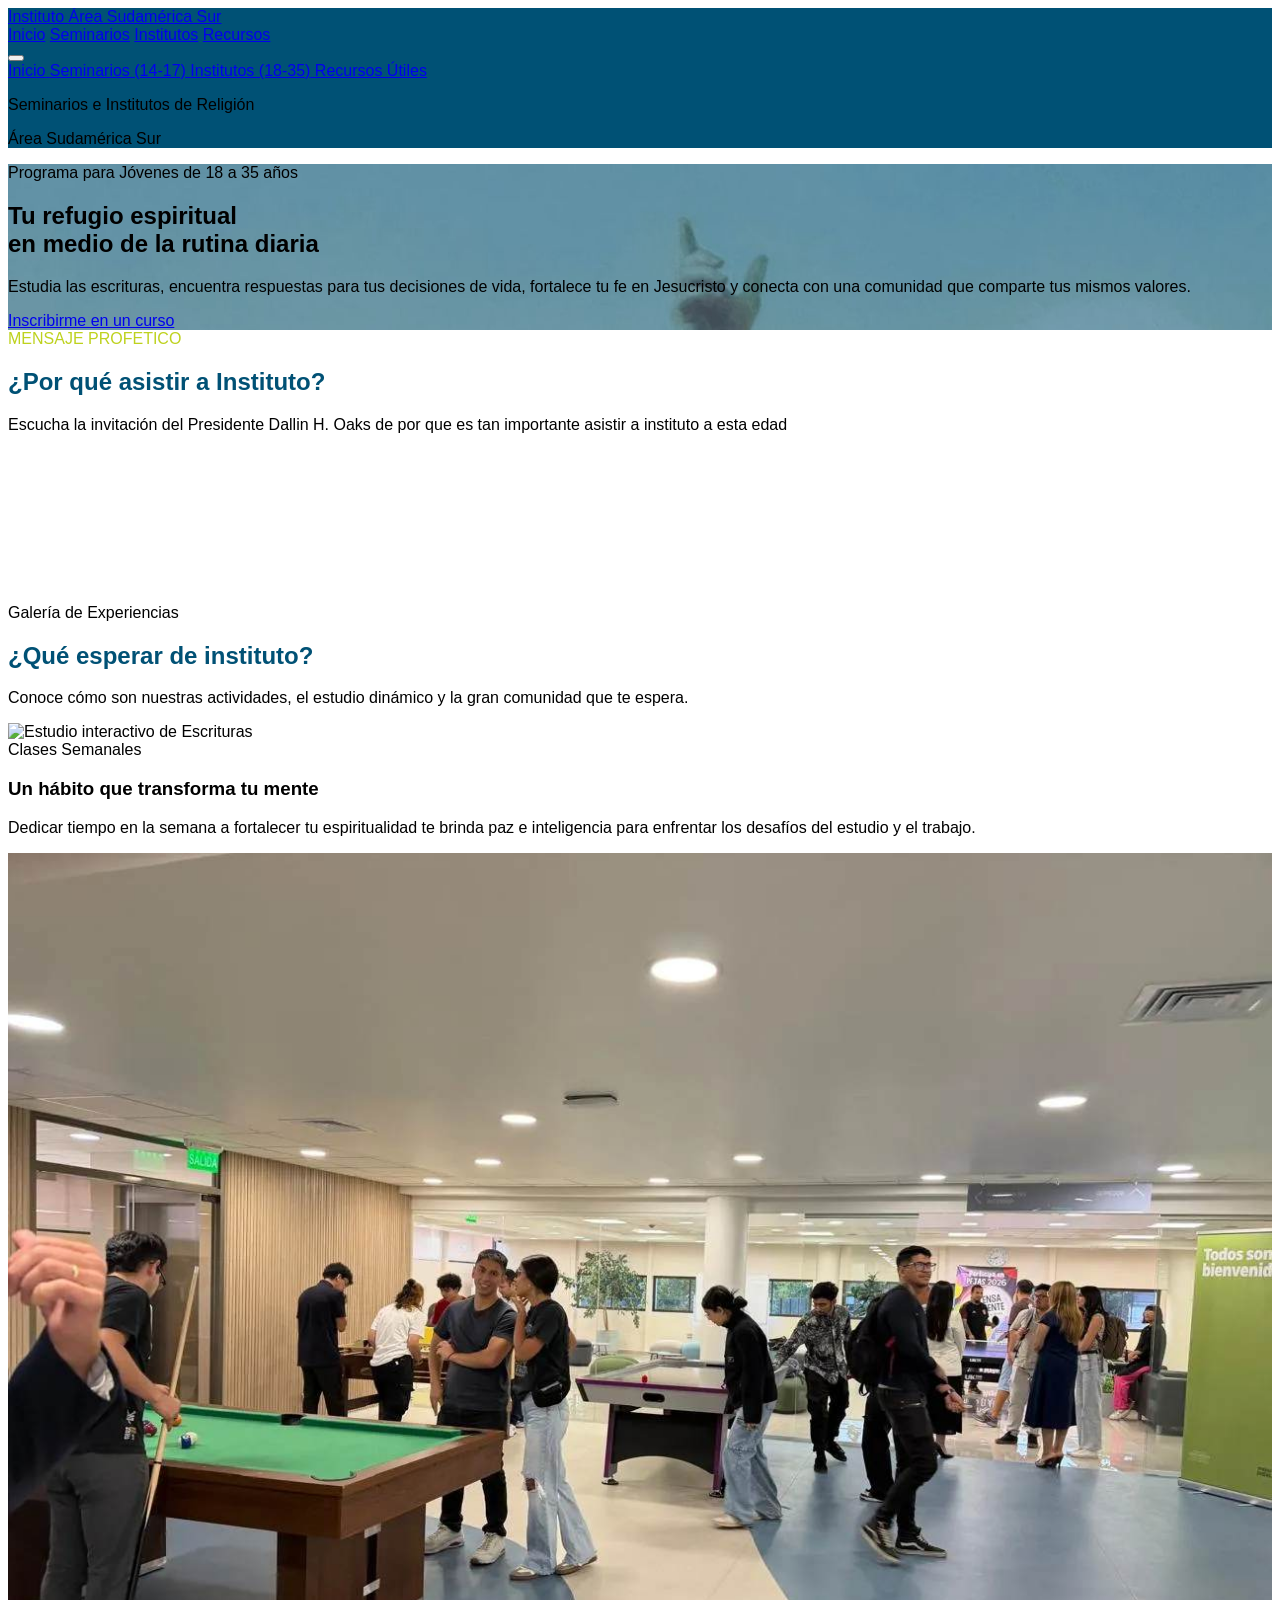
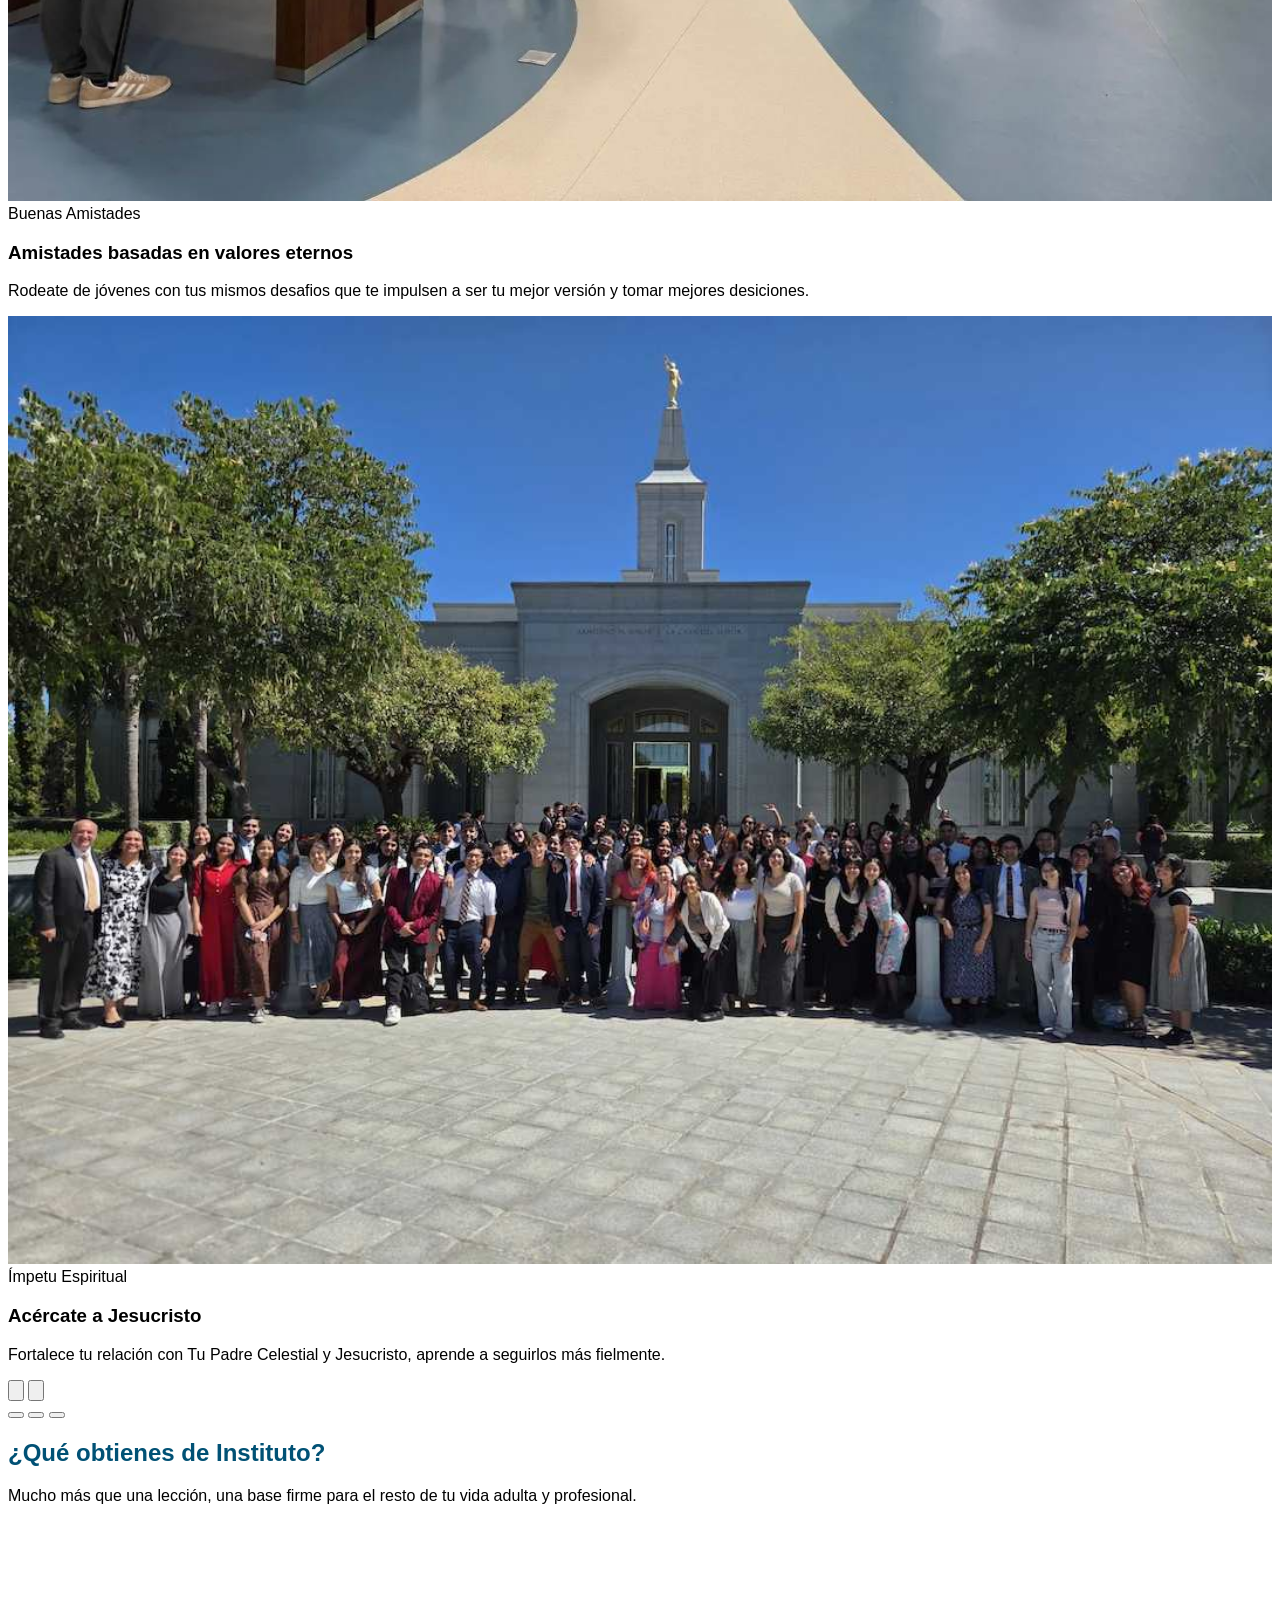
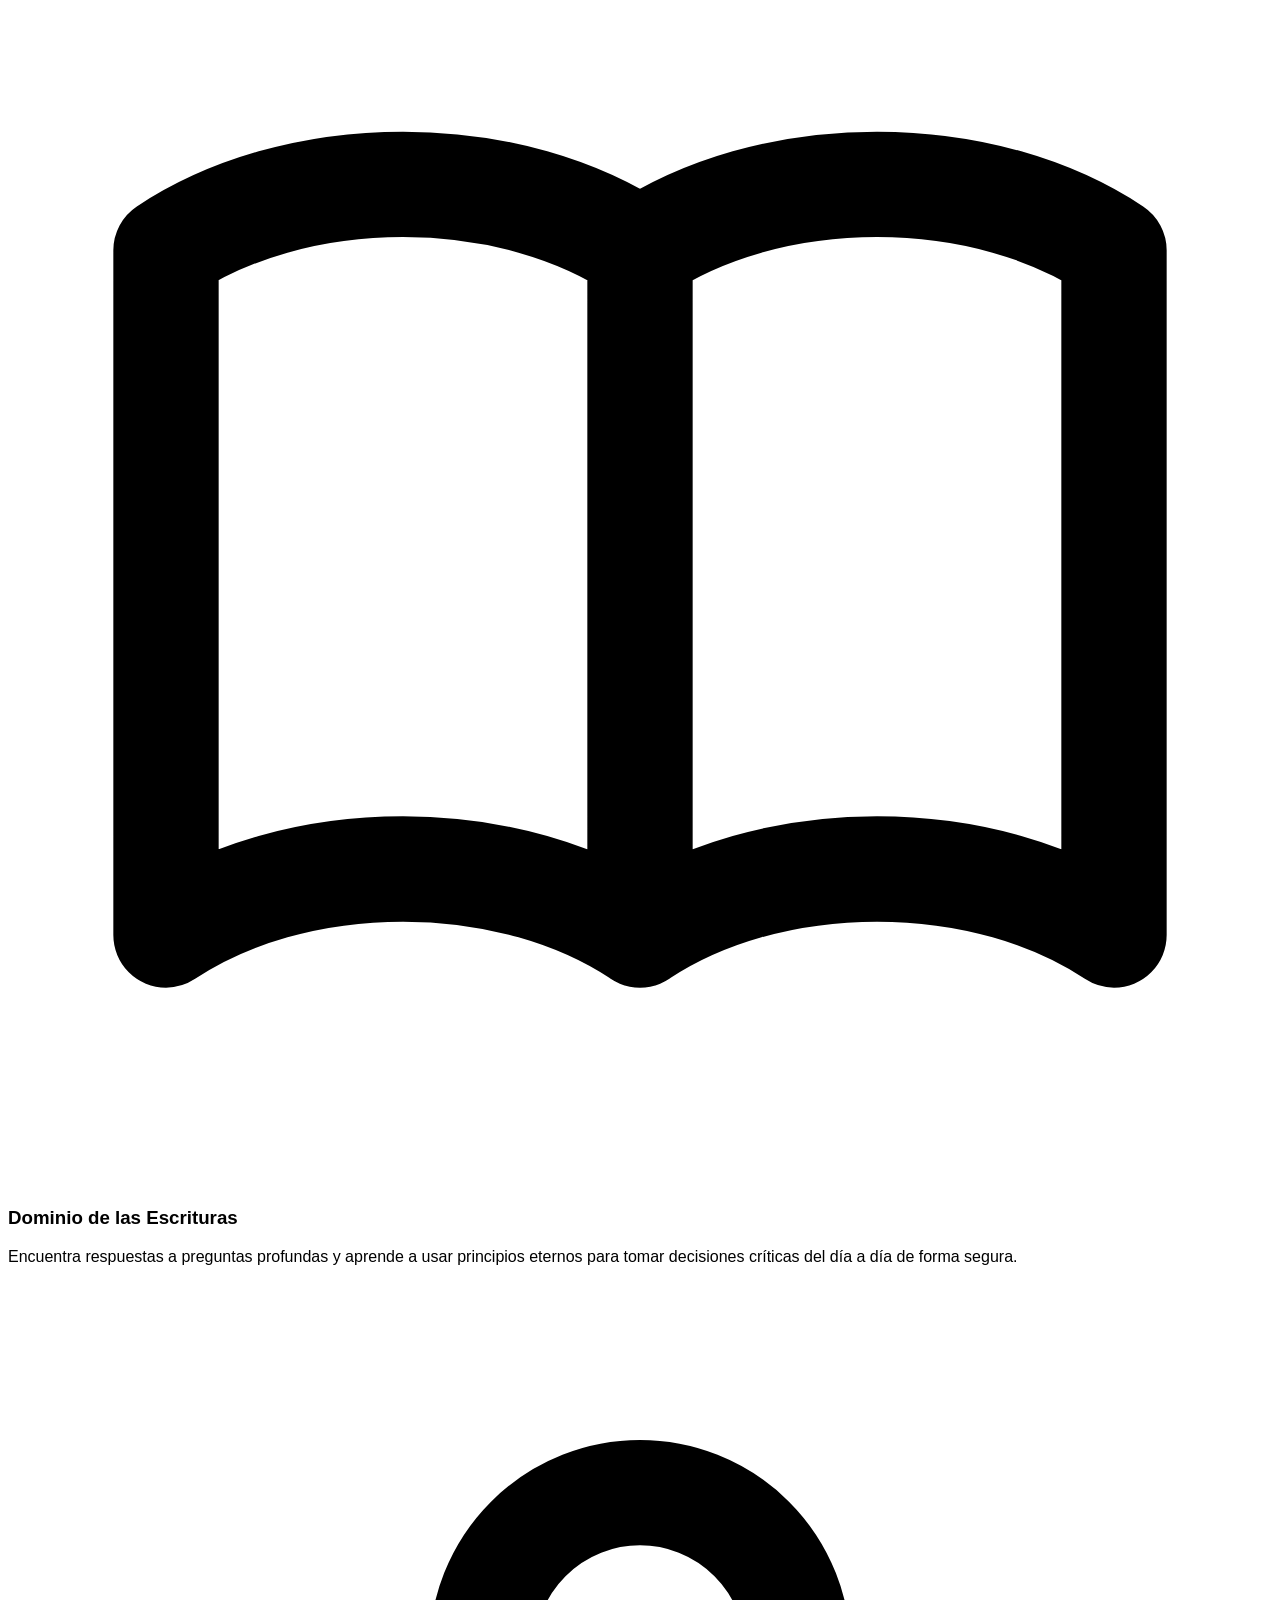
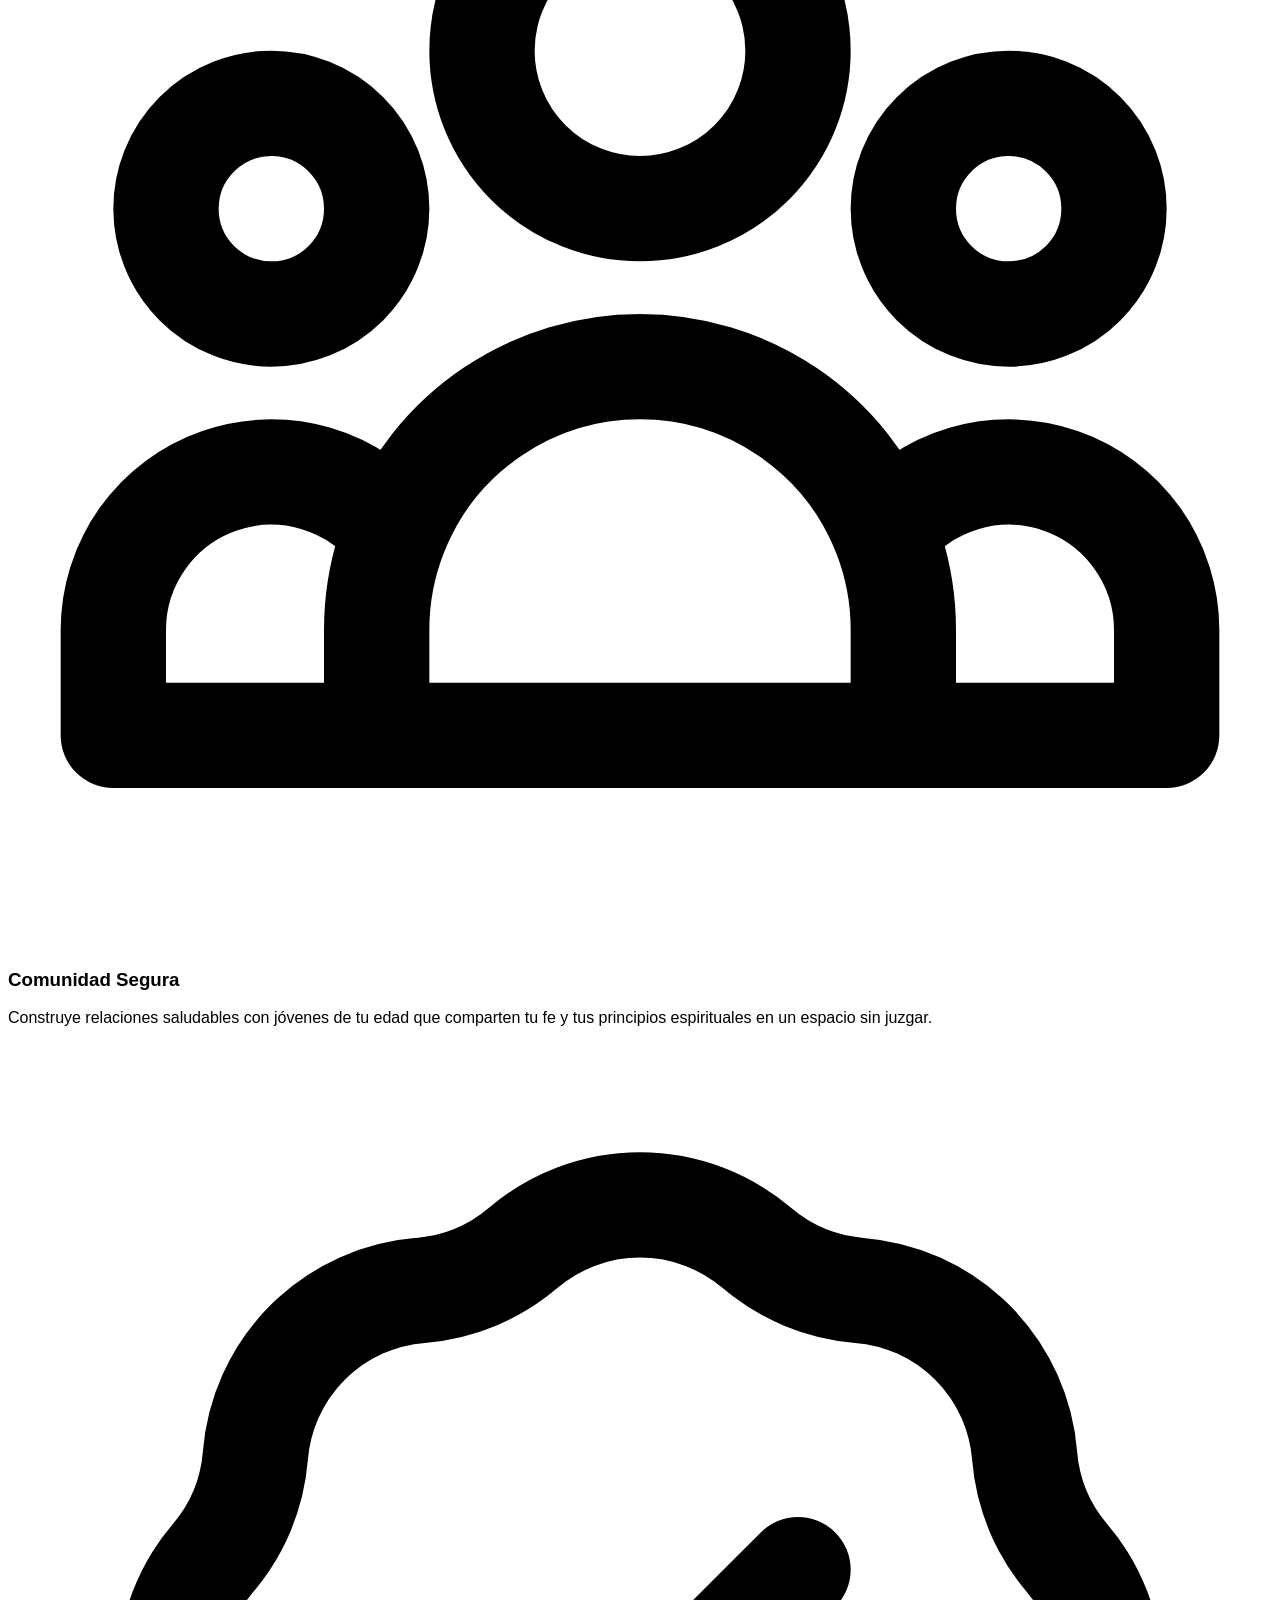
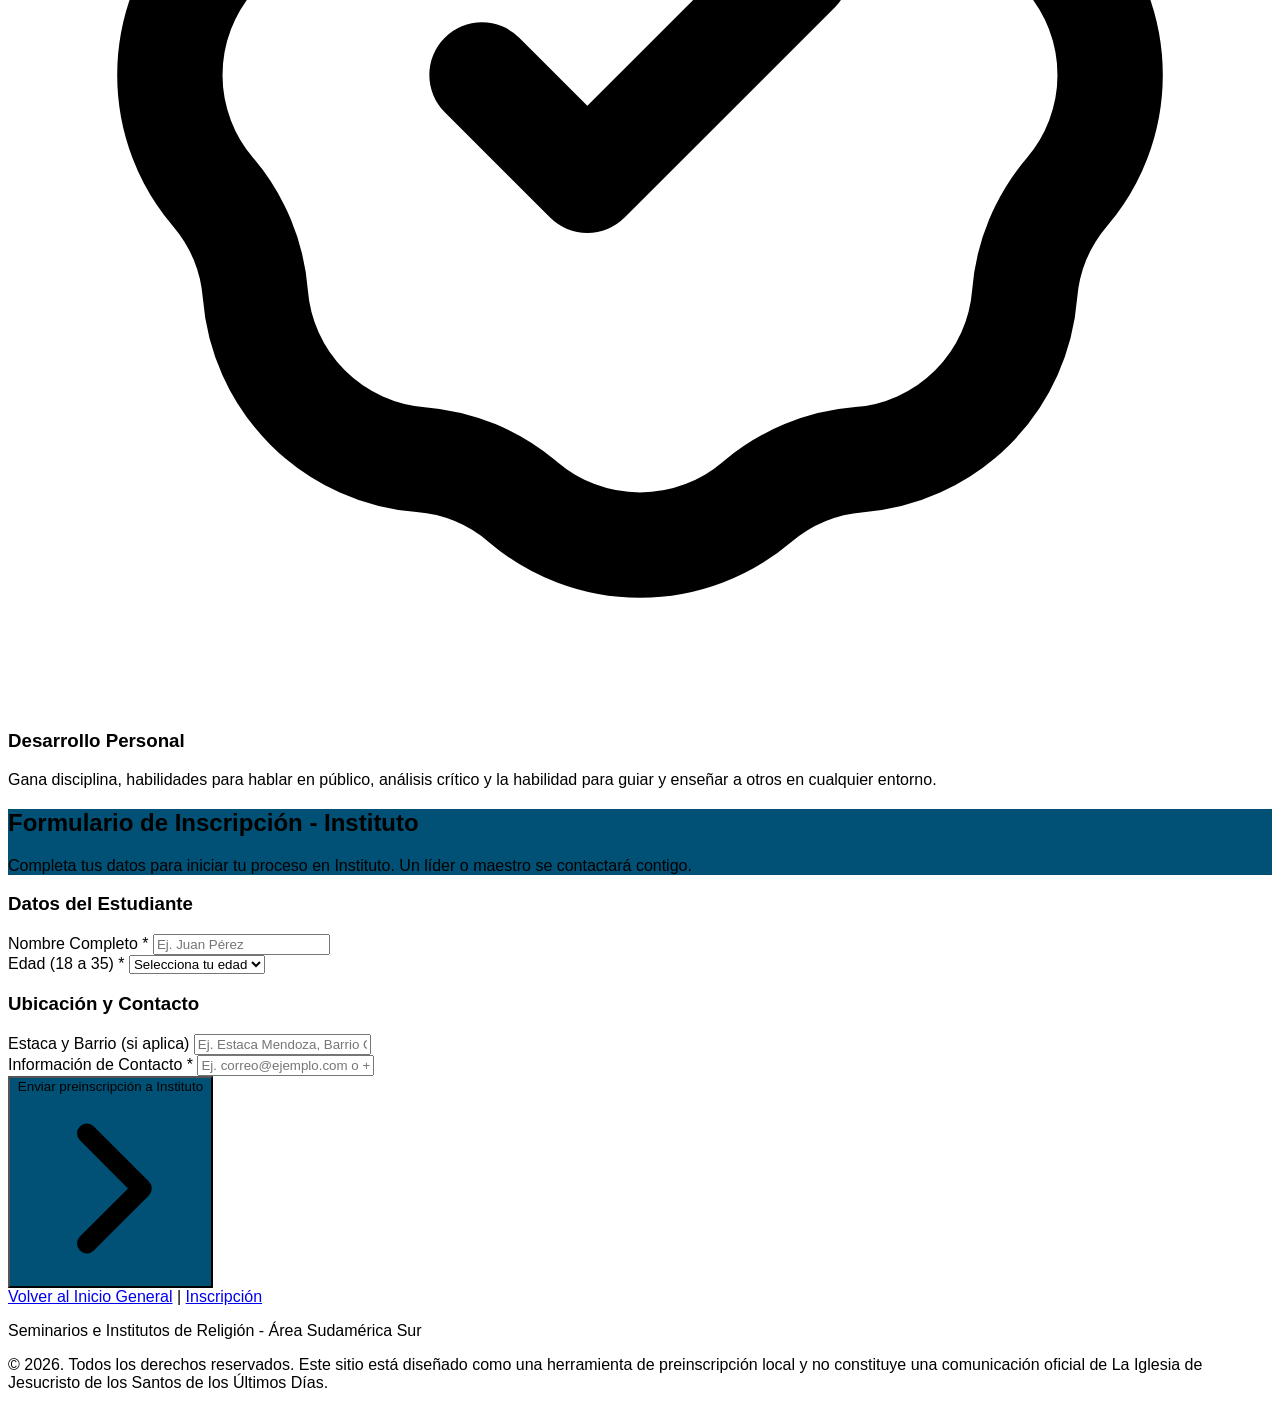
==== instituto.html @ 66582aa2 "contacto eliminado" ====
<!DOCTYPE html>
<html lang="es" class="scroll-smooth">
<head>
  <meta charset="UTF-8">
  <meta name="viewport" content="width=device-width, initial-scale=1.0">
  <title>Instituto - Área Sudamérica Sur</title>
  
  <!-- CDN de Tailwind CSS para el diseño responsive y moderno -->
  <script src="https://cdn.tailwindcss.com"></script>
  <link rel="stylesheet" href="styles/main.css">
  <link rel="stylesheet" href="styles/seminario.css">
  
  <!-- Configuración de colores institucionales en Tailwind -->
  <script>
    tailwind.config = {
      theme: {
        extend: {
          colors: {
            brandBlue: {
              light: '#1e40af',
              DEFAULT: '#0b2f64', // Azul institucional clásico
              dark: '#031b3d',
            },
            brandGold: {
              light: '#80FF51',
              DEFAULT: '#5FAE1A', // Oro/Ámbar
              dark: '3D8400',
            }
          }
        }
      }
    }
  </script>

  <!-- 
    ========================================================================
    COMPONENTE: ESTILOS PERSONALIZADOS (CSS) - 'seminario.css'
    Si deseas separar este archivo en seminario.css, copia desde aquí
    hasta el final de la etiqueta </style> y enlázalo en tu HTML con:
    <link rel="stylesheet" href="seminario.css">
    ========================================================================
  -->
  <style>
    /* Estilos de transición para el botón Hamburguesa */
    .burger-line {
      transition: transform 0.3s ease-in-out, opacity 0.2s ease-in-out;
    }
    
    /* Animación del menú Hamburguesa a X */
    .active .line-1 {
      transform: translateY(6px) rotate(45deg);
    }
    .active .line-2 {
      opacity: 0;
    }
    .active .line-3 {
      transform: translateY(-6px) rotate(-45deg);
    }

    /* Animación de entrada de elementos */
    @keyframes fadeInUp {
      from {
        opacity: 0;
        transform: translateY(20px);
      }
      to {
        opacity: 1;
        transform: translateY(0);
      }
    }

    .animate-fade-in-up {
      animation: fadeInUp 0.6s ease-out forwards;
    }

    /* Efectos de transición suaves globales */
    .transition-all-300 {
      transition: all 0.3s ease-in-out;
    }

    /* Asegurar que las imágenes del carrusel mantengan proporción */
    .carousel-image {
      object-fit: cover;
      width: 100%;
      height: 100%;
    }
  </style>
</head>
<body class="bg-slate-50 text-slate-800 font-sans min-h-screen flex flex-col justify-between">

  <!-- 
    ========================================================================
    COMPONENTE: NAVBAR (BARRA DE NAVEGACIÓN RESPONSIVA)
    ========================================================================
  -->
  <header class="bg-brandBlue text-white sticky top-0 z-50 shadow-md official-background-1">
    <div class="max-w-7xl mx-auto px-4 sm:px-6 lg:px-8 h-16 flex items-center justify-between">
      
      <!-- Identidad / Logo -->
      <a href="/" class="flex flex-col justify-center select-none group">
        <span class="font-bold text-sm sm:text-base md:text-lg tracking-wide group-hover:text-amber-300 transition-colors">
          Instituto
        </span>
        <span class="text-[10px] sm:text-[11px] text-slate-300 tracking-wider">
          Área Sudamérica Sur
        </span>
      </a>

      <!-- Navegación de Escritorio -->
      <nav class="hidden md:flex space-x-8 text-sm font-medium">
        <a href="/" class="hover:text-amber-300 transition-colors border-b-2 border-transparent hover:border-amber-400 pb-1">Inicio</a>
        <a href="seminario.html" class="hover:text-amber-300 transition-colors border-b-2 border-transparent hover:border-amber-400 pb-1">Seminarios</a>
        <a href="instituto.html" class="hover:text-amber-300 transition-colors border-b-2 border-amber-400 pb-1">Institutos</a>
        <a href="recursos.html" class="hover:text-amber-300 transition-colors border-b-2 border-transparent hover:border-amber-400 pb-1">Recursos</a>
        
      </nav>

      <!-- Menú Hamburguesa para Móviles -->
      <button 
        id="menu-btn" 
        class="md:hidden flex flex-col justify-between w-6 h-4 focus:outline-none z-50"
        aria-label="Abrir menú móvil"
      >
        <span class="burger-line line-1 w-full h-0.5 bg-white rounded"></span>
        <span class="burger-line line-2 w-full h-0.5 bg-white rounded"></span>
        <span class="burger-line line-3 w-full h-0.5 bg-white rounded"></span>
      </button>

    </div>
  </header>

  <!-- 
    ========================================================================
    COMPONENTE: MENÚ LATERAL OFF-CANVAS (MOBILE)
    ========================================================================
  -->
  <div 
    id="menu-overlay" 
    class="fixed inset-0 bg-slate-900/60 z-40 hidden backdrop-blur-sm transition-opacity duration-300 opacity-0 "
  ></div>

  <aside 
    id="mobile-menu" 
    class="fixed top-0 right-0 h-full w-72 bg-brandBlue text-white shadow-2xl z-40 transform translate-x-full transition-transform duration-300 ease-in-out flex flex-col justify-between p-6 pt-24 official-background-1"
  >
    <nav class="flex flex-col space-y-6 text-lg font-semibold">
      <a href="/" class="mobile-link hover:text-amber-300 transition-colors flex items-center gap-3">
        <span>Inicio</span>
      </a>
      <a href="seminario.html" class="mobile-link hover:text-amber-300 transition-colors flex items-center gap-3">
        <span>Seminarios (14-17)</span>
      </a>
      <a href="#" class="mobile-link text-amber-300 flex items-center gap-3">
        <span>Institutos (18-35)</span>
      </a>
      <a href="recursos.html" class="mobile-link hover:text-amber-300 transition-colors flex items-center gap-3">
        <span>Recursos Útiles</span>
      </a>
     
    </nav>
    <div class="border-t border-slate-700 pt-6 text-xs text-slate-400">
      <p class="font-semibold text-white">Seminarios e Institutos de Religión</p>
      <p class="mt-1">Área Sudamérica Sur</p>
    </div>
  </aside>

  <!-- 
    ========================================================================
    COMPONENTE: HERO SECTION (BIENVENIDA E IMPACTO)
    ========================================================================
  -->
  <section class="relative bg-brandBlue text-white py-16 sm:py-24 px-4 overflow-hidden bg-cover bg-center" style="background-image: url('/images/institute_header.jpg');">
    <!-- Capa de superposición para oscurecer el fondo y mejorar la lectura -->
    

    <div class="relative max-w-5xl mx-auto text-center z-10 animate-fade-in-up">
        <span class="bg-brandGold/20 text-amber-300 px-4 py-1.5 rounded-full text-xs sm:text-sm font-bold tracking-wider uppercase border border-brandGold/30">
        Programa para Jóvenes de 18 a 35 años
        </span>
        <h1 class="text-4xl sm:text-5xl md:text-6xl font-extrabold tracking-tight mt-6 mb-6 leading-tight">
        Tu refugio espiritual <br class="hidden sm:inline">
        <span class="text-amber-400">en medio de la rutina diaria</span>
        </h1>
        <p class="text-lg sm:text-xl text-slate-200 max-w-2xl mx-auto mb-8 leading-relaxed">
        Estudia las escrituras, encuentra respuestas para tus decisiones de vida, fortalece tu fe en Jesucristo y conecta con una comunidad que comparte tus mismos valores.
        </p>
        <div class="flex flex-col sm:flex-row gap-4 justify-center">
            <a href="#inscripcion" class="bg-brandGold hover:bg-brandGold-dark text-white font-extrabold text-base px-8 py-4 rounded-xl shadow-lg transition-all transform hover:-translate-y-0.5 text-center hero-button-instituto">
            Inscribirme en un curso
            </a>
        </div>
    </div>
  </section>

  <!-- 
    ========================================================================
    COMPONENTE: SECCIÓN DE VIDEO (PRIMERO EN LA LISTA)
    ========================================================================
  -->
  <section id="video-seccion" class="py-16 px-4 bg-white border-b border-slate-100">
    <div class="max-w-4xl mx-auto text-center">
      <div class="mb-8">
        <span class="text-amber-500 text-sm font-bold uppercase tracking-wider primary-font">MENSAJE PROFETICO </span>
        <h2 class="text-3xl font-extrabold text-brandBlue tracking-tight mt-1 secondary-font">¿Por qué asistir a Instituto?</h2>
        <p class="text-slate-600 mt-2 max-w-xl mx-auto">
          Escucha la invitación del Presidente Dallin H. Oaks de por que es tan importante asistir a instituto a esta edad
        </p>
      </div>

      <!-- Contenedor del video responsivo con relación de aspecto 16:9 -->
      <div class="relative w-full aspect-video rounded-2xl overflow-hidden shadow-2xl border-4 border-slate-100 bg-slate-900 transition-all duration-300 hover:shadow-brandBlue/10">
        <!-- Iframe optimizado de YouTube con controles e inicio limpio -->
        <iframe 
          id="promo-video"
          class="absolute top-0 left-0 w-full h-full"
          src="https://www.youtube.com/embed/3BBtY6ajThc" 
          title="Invitación personal a asistir a Instituto" 
          frameborder="0" 
          allow="accelerometer; autoplay; clipboard-write; encrypted-media; gyroscope; picture-in-picture; web-share" 
          allowfullscreen>
        </iframe>
      </div>
      
    </div>
  </section>

  <!-- 
    ========================================================================
    COMPONENTE: CARRUSEL DE IMÁGENES (SEGUNDO EN LA LISTA)
    ========================================================================
  -->
  <section id="carrusel-seccion" class="py-16 px-4 bg-slate-100 border-b border-slate-200">
    <div class="max-w-5xl mx-auto">
      <div class="text-center mb-10">
        <span class="text-blue-600 text-sm font-bold uppercase tracking-wider font-semibold">Galería de Experiencias</span>
        <h2 class="text-3xl font-extrabold text-brandBlue tracking-tight mt-1 secondary-font">¿Qué esperar de instituto?</h2>
        <p class="text-slate-600 mt-2 max-w-xl mx-auto">Conoce cómo son nuestras actividades, el estudio dinámico y la gran comunidad que te espera.</p>
      </div>

      <!-- Contenedor Principal del Carrusel -->
      <div class="relative h-[300px] sm:h-[450px] rounded-3xl overflow-hidden shadow-xl group">
        
        <!-- Diapositivas (Slides) -->
        <div id="carousel-slides" class="relative w-full h-full">
          
          <!-- Slide 1: Estudio de escrituras -->
          <div class="carousel-slide absolute inset-0 transition-opacity duration-700 ease-in-out opacity-100">
            <img 
              src="images/instituto_Rivera.jpg" 
              alt="Estudio interactivo de Escrituras" 
              class="carousel-image"
              
            >
            <!-- Overlay gradiente para el texto -->
            <div class="absolute inset-0 bg-gradient-to-t from-slate-950/80 via-transparent to-transparent flex flex-col justify-end p-6 sm:p-12 text-white">
              <span class="text-amber-400 text-xs sm:text-sm font-bold uppercase tracking-widest mb-1">Clases Semanales</span>
              <h3 class="text-xl sm:text-3xl font-bold mb-2">Un hábito que transforma tu mente</h3>
              <p class="text-slate-200 text-xs sm:text-sm max-w-lg hidden sm:block">Dedicar tiempo en la semana a fortalecer tu espiritualidad te brinda paz e inteligencia para enfrentar los desafíos del estudio y el trabajo.</p>
            </div>
          </div>

          <!-- Slide 2: Amigos y comunidad -->
          <div class="carousel-slide absolute inset-0 transition-opacity duration-700 ease-in-out opacity-0 pointer-events-none">
            <img 
              src="images/Centro_JAS_Chile.jpg" 
              alt="Actividad de instituto frente al templo" 
              class="carousel-image"
              onerror="this.src='https://placehold.co/1200x600/0b2f64/ffffff?text=Amistades+Verdaderas'"
            >
            <div class="absolute inset-0 bg-gradient-to-t from-slate-950/80 via-transparent to-transparent flex flex-col justify-end p-6 sm:p-12 text-white">
              <span class="text-amber-400 text-xs sm:text-sm font-bold uppercase tracking-widest mb-1">Buenas Amistades</span>
              <h3 class="text-xl sm:text-3xl font-bold mb-2">Amistades basadas en valores eternos</h3>
              <p class="text-slate-200 text-xs sm:text-sm max-w-lg hidden sm:block">Rodeate de jóvenes con tus mismos desafios que te impulsen a ser tu mejor versión y tomar mejores desiciones.</p>
            </div>
          </div>

          <!-- Slide 3: Logro académico y espiritual -->
          <div class="carousel-slide absolute inset-0 transition-opacity duration-700 ease-in-out opacity-0 pointer-events-none">
            <img 
              src="images/instituto_frente_al_templo.jpg" 
              alt="Graduación y metas logradas" 
              class="carousel-image"
              onerror="this.src='https://placehold.co/1200x600/0b2f64/ffffff?text=Logros+y+Graduacion'"
            >
            <div class="absolute inset-0 bg-gradient-to-t from-slate-950/80 via-transparent to-transparent flex flex-col justify-end p-6 sm:p-12 text-white">
              <span class="text-amber-400 text-xs sm:text-sm font-bold uppercase tracking-widest mb-1">Ímpetu Espiritual</span>
              <h3 class="text-xl sm:text-3xl font-bold mb-2">Acércate a Jesucristo</h3>
              <p class="text-slate-200 text-xs sm:text-sm max-w-lg hidden sm:block">Fortalece tu relación con Tu Padre Celestial y Jesucristo, aprende a seguirlos más fielmente.</p>
            </div>
          </div>

        </div>

        <!-- Botones de navegación (Izquierda y Derecha) -->
        <button 
          id="prev-btn" 
          class="absolute left-4 top-1/2 -translate-y-1/2 bg-slate-900/40 hover:bg-slate-900/80 text-white w-10 h-10 sm:w-12 sm:h-12 rounded-full flex items-center justify-center transition-all opacity-0 group-hover:opacity-100 focus:opacity-100 outline-none backdrop-blur-sm"
          aria-label="Imagen Anterior"
        >
          <svg class="w-6 h-6" fill="none" stroke="currentColor" stroke-width="2.5" viewBox="0 0 24 24">
            <path stroke-linecap="round" stroke-linejoin="round" d="M15 19l-7-7 7-7"/>
          </svg>
        </button>

        <button 
          id="next-btn" 
          class="absolute right-4 top-1/2 -translate-y-1/2 bg-slate-900/40 hover:bg-slate-900/80 text-white w-10 h-10 sm:w-12 sm:h-12 rounded-full flex items-center justify-center transition-all opacity-0 group-hover:opacity-100 focus:opacity-100 outline-none backdrop-blur-sm"
          aria-label="Siguiente Imagen"
        >
          <svg class="w-6 h-6" fill="none" stroke="currentColor" stroke-width="2.5" viewBox="0 0 24 24">
            <path stroke-linecap="round" stroke-linejoin="round" d="M9 5l7 7-7 7"/>
          </svg>
        </button>

        <!-- Indicadores (Puntos en el inferior) -->
        <div class="absolute bottom-4 left-1/2 -translate-x-1/2 flex space-x-2.5 z-20 bg-slate-950/20 px-3 py-1.5 rounded-full backdrop-blur-sm">
          <button class="carousel-dot w-2.5 h-2.5 rounded-full bg-white transition-all duration-300" onclick="irASlide(0)" aria-label="Slide 1"></button>
          <button class="carousel-dot w-2.5 h-2.5 rounded-full bg-white/40 hover:bg-white/80 transition-all duration-300" onclick="irASlide(1)" aria-label="Slide 2"></button>
          <button class="carousel-dot w-2.5 h-2.5 rounded-full bg-white/40 hover:bg-white/80 transition-all duration-300" onclick="irASlide(2)" aria-label="Slide 3"></button>
        </div>

      </div>
    </div>
  </section>

  <!-- 
    ========================================================================
    COMPONENTE: BENEFICIOS CLAVE
    ========================================================================
  -->
  <section id="beneficios" class="py-16 px-4 max-w-7xl mx-auto">
    <div class="text-center mb-12">
      <h2 class="text-3xl font-extrabold text-brandBlue tracking-tight mb-3 secondary-font">¿Qué obtienes de Instituto?</h2>
      <p class="text-slate-600 max-w-xl mx-auto">Mucho más que una lección, una base firme para el resto de tu vida adulta y profesional.</p>
    </div>

    <!-- Grid de Tres Columnas de Beneficios -->
    <div class="grid grid-cols-1 md:grid-cols-3 gap-8">
      
      <!-- Beneficio 1 -->
      <div class="bg-white p-6 rounded-2xl border border-slate-100 shadow-md hover:shadow-xl transition-all-300">
        <div class="w-12 h-12 bg-blue-100 text-brandBlue rounded-xl flex items-center justify-center mb-5">
          <svg class="w-6 h-6" fill="none" stroke="currentColor" stroke-width="2" viewBox="0 0 24 24">
            <path stroke-linecap="round" stroke-linejoin="round" d="M12 6.253v13m0-13C10.832 5.477 9.246 5 7.5 5S4.168 5.477 3 6.253v13C4.168 18.477 5.754 18 7.5 18s3.332.477 4.5 1.253m0-13C13.168 5.477 14.754 5 16.5 5c1.747 0 3.332.477 4.5 1.253v13C19.832 18.477 18.247 18 16.5 18c-1.746 0-3.332.477-4.5 1.253"/>
          </svg>
        </div>
        <h3 class="text-xl font-bold text-brandBlue mb-2">Dominio de las Escrituras</h3>
        <p class="text-slate-600 text-sm leading-relaxed">
          Encuentra respuestas a preguntas profundas y aprende a usar principios eternos para tomar decisiones críticas del día a día de forma segura.
        </p>
      </div>

      <!-- Beneficio 2 -->
      <div class="bg-white p-6 rounded-2xl border border-slate-100 shadow-md hover:shadow-xl transition-all-300">
        <div class="w-12 h-12 bg-amber-100 text-brandGold rounded-xl flex items-center justify-center mb-5">
          <svg class="w-6 h-6" fill="none" stroke="currentColor" stroke-width="2" viewBox="0 0 24 24">
            <path stroke-linecap="round" stroke-linejoin="round" d="M17 20h5v-2a3 3 0 00-5.356-1.857M17 20H7m10 0v-2c0-.656-.126-1.283-.356-1.857M7 20H2v-2a3 3 0 015.356-1.857M7 20v-2c0-.656.126-1.283.356-1.857m0 0a5.002 5.002 0 019.288 0M15 7a3 3 0 11-6 0 3 3 0 016 0zm6 3a2 2 0 11-4 0 2 2 0 014 0zM7 10a2 2 0 11-4 0 2 2 0 014 0z"/>
          </svg>
        </div>
        <h3 class="text-xl font-bold text-brandBlue mb-2">Comunidad Segura</h3>
        <p class="text-slate-600 text-sm leading-relaxed">
          Construye relaciones saludables con jóvenes de tu edad que comparten tu fe y tus principios espirituales en un espacio sin juzgar.
        </p>
      </div>

      <!-- Beneficio 3 -->
      <div class="bg-white p-6 rounded-2xl border border-slate-100 shadow-md hover:shadow-xl transition-all-300">
        <div class="w-12 h-12 bg-emerald-100 text-emerald-700 rounded-xl flex items-center justify-center mb-5">
          <svg class="w-6 h-6" fill="none" stroke="currentColor" stroke-width="2" viewBox="0 0 24 24">
            <path stroke-linecap="round" stroke-linejoin="round" d="M9 12l2 2 4-4M7.835 4.697a3.42 3.42 0 001.946-.806 3.42 3.42 0 014.438 0 3.42 3.42 0 001.946.806 3.42 3.42 0 013.138 3.138 3.42 3.42 0 00.806 1.946 3.42 3.42 0 010 4.438 3.42 3.42 0 00-.806 1.946 3.42 3.42 0 01-3.138 3.138 3.42 3.42 0 00-1.946.806 3.42 3.42 0 01-4.438 0 3.42 3.42 0 00-1.946-.806 3.42 3.42 0 01-3.138-3.138 3.42 3.42 0 00-.806-1.946 3.42 3.42 0 010-4.438 3.42 3.42 0 00.806-1.946 3.42 3.42 0 013.138-3.138z"/>
          </svg>
        </div>
        <h3 class="text-xl font-bold text-brandBlue mb-2">Desarrollo Personal</h3>
        <p class="text-slate-600 text-sm leading-relaxed">
          Gana disciplina, habilidades para hablar en público, análisis crítico y la habilidad para guiar y enseñar a otros en cualquier entorno.
        </p>
      </div>

    </div>
  </section>

 <!-- ========================================================================
     COMPONENTE: FORMULARIO DE PREINSCRIPCIÓN (INSTITUTO)
     ======================================================================== -->
  <section id="inscripcion" class="py-16 px-4 bg-slate-100 border-t border-b border-slate-200">
    <div class="max-w-3xl mx-auto bg-white rounded-3xl shadow-xl overflow-hidden border border-slate-200">
      
      <!-- Encabezado de la Tarjeta del Formulario -->
      <div class="official-background-1 text-white p-8 text-center">
        <h2 class="text-2xl sm:text-3xl font-extrabold mb-2">Formulario de Inscripción - Instituto</h2>
        <p class="text-blue-200 text-sm">Completa tus datos para iniciar tu proceso en Instituto. Un líder o maestro se contactará contigo.</p>
      </div>

      <!-- Formulario Conectado a Web3Forms -->
      <form id="form-instituto" class="p-8 space-y-6">
        
        <!-- Tu Access Key de Web3Forms -->
        <input type="hidden" name="access_key" value="ca4a2db3-8266-40c5-985d-d158b041d277">
        <input type="hidden" name="from_name" value="Inscripciones Instituto">
        
        <!-- Asunto del correo corregido -->
        <input type="hidden" name="subject" value="Nueva Preinscripción a Instituto">

        <!-- Sección 1: Datos del Estudiante -->
        <div>
          <h3 class="text-lg font-bold text-brandBlue border-b border-slate-100 pb-2 mb-4">Datos del Estudiante</h3>
          <div class="grid grid-cols-1 sm:grid-cols-2 gap-4">
            <div>
              <label for="nombre-estudiante" class="block text-xs font-semibold text-slate-600 uppercase mb-1">Nombre Completo *</label>
              <input 
                type="text" 
                id="nombre-estudiante" 
                name="nombre_completo" 
                required 
                placeholder="Ej. Juan Pérez"
                class="w-full px-4 py-2.5 rounded-xl border border-slate-300 focus:ring-2 focus:ring-brandBlue focus:border-brandBlue outline-none text-sm transition-all"
              >
            </div>
            <div>
              <label for="edad-estudiante" class="block text-xs font-semibold text-slate-600 uppercase mb-1">Edad (18 a 35) *</label>
              <select 
                id="edad-estudiante" 
                name="edad" 
                required 
                class="w-full px-4 py-2.5 rounded-xl border border-slate-300 focus:ring-2 focus:ring-brandBlue focus:border-brandBlue outline-none text-sm bg-white transition-all"
              >
                <option value="">Selecciona tu edad</option>
                <option value="18">18 años</option>
                <option value="19">19 años</option>
                <option value="20">20 años</option>
                <option value="21">21 años</option>
                <option value="22">22 años</option>
                <option value="23">23 años</option>
                <option value="24">24 años</option>
                <option value="25">25 años</option>
                <option value="26">26 años</option>
                <option value="27">27 años</option>
                <option value="28">28 años</option>
                <option value="29">29 años</option>
                <option value="30">30 años</option>
                <option value="31">31 años</option>
                <option value="32">32 años</option>
                <option value="33">33 años</option>
                <option value="34">34 años</option>
                <option value="35">35 años</option>
              </select>
            </div>
          </div>
        </div>

        <!-- Sección 2: Ubicación y Contacto -->
        <div>
          <h3 class="text-lg font-bold text-brandBlue border-b border-slate-100 pb-2 mb-4">Ubicación y Contacto</h3>
          <div class="grid grid-cols-1 sm:grid-cols-2 gap-4">
            <div>
              <label for="estaca-barrio" class="block text-xs font-semibold text-slate-600 uppercase mb-1">Estaca y Barrio (si aplica)</label>
              <input 
                type="text" 
                id="estaca-barrio" 
                name="estaca_barrio" 
                placeholder="Ej. Estaca Mendoza, Barrio Central"
                class="w-full px-4 py-2.5 rounded-xl border border-slate-300 focus:ring-2 focus:ring-brandBlue focus:border-brandBlue outline-none text-sm transition-all"
              >
            </div>
            <div>
              <label for="contacto" class="block text-xs font-semibold text-slate-600 uppercase mb-1">Información de Contacto *</label>
              <input 
                type="text" 
                id="contacto" 
                name="email" 
                required 
                placeholder="Ej. correo@ejemplo.com o +54 9 11 1234-5678"
                class="w-full px-4 py-2.5 rounded-xl border border-slate-300 focus:ring-2 focus:ring-brandBlue focus:border-brandBlue outline-none text-sm transition-all"
              >
            </div>
          </div>
        </div>

        <!-- Div para mostrar el estado del envío -->
        <div id="resultado-instituto" class="hidden p-4 rounded-xl text-center text-sm font-semibold"></div>

        <!-- Botón de Envío -->
        <div class="pt-4">
          <button 
            type="submit" 
            id="btn-submit-inst"
            class="w-full official-background-1 text-white font-bold py-4 rounded-xl shadow-lg transition-all transform hover:-translate-y-0.5 text-center flex items-center justify-center gap-2 cursor-pointer"
          >
            <span id="texto-btn-inst">Enviar preinscripción a Instituto</span>
            <svg class="w-5 h-5" fill="none" stroke="currentColor" stroke-width="2.5" viewBox="0 0 24 24">
              <path stroke-linecap="round" stroke-linejoin="round" d="M9 5l7 7-7 7"/>
            </svg>
          </button>
        </div>

      </form>
    </div>
  </section>

  <!-- 
    ========================================================================
    COMPONENTE: FOOTER (PIE DE PÁGINA)
    ========================================================================
  -->
  <footer class="bg-slate-900 text-slate-400 py-10 border-t border-slate-800 text-xs text-center">
    <div class="max-w-7xl mx-auto px-4 space-y-4">
      <div class="flex justify-center space-x-6 text-sm font-semibold mb-2">
        <a href="index.html" class="hover:text-amber-300 transition-colors">Volver al Inicio General</a>
        <span class="text-slate-700">|</span>
        <a href="#inscripcion" class="hover:text-amber-300 transition-colors">Inscripción</a>
      </div>
      <p class="font-medium text-slate-300">
        Seminarios e Institutos de Religión - Área Sudamérica Sur
      </p>
      <p class="max-w-xl mx-auto leading-relaxed">
        © 2026. Todos los derechos reservados. Este sitio está diseñado como una herramienta de preinscripción local y no constituye una comunicación oficial de La Iglesia de Jesucristo de los Santos de los Últimos Días.
      </p>
    </div>
  </footer>

    <script src="scripts/instituto.js"></script>
</body>
</html>
---- styles/main.css ----
*{
  font-family: Arial, Helvetica, sans-serif;
}

:root{
  ---primary-color--: #BED21E;
  --secondary-color--: #005175;
  --backgound2--: #6DB344;
}

html,body{
  overflow-x: hidden;
}


/* Estilos y animación para el menú Hamburguesa */
    .burger-line {
      transition: transform 0.3s ease-in-out, opacity 0.2s ease-in-out;
    }
    
    /* Cuando el botón tiene la clase 'active', las líneas se transforman en una X */
    .active .line-1 {
      transform: translateY(6px) rotate(45deg);
    }
    .active .line-2 {
      opacity: 0;
    }
    .active .line-3 {
      transform: translateY(-6px) rotate(-45deg);
    }

    /* Animación de entrada para los elementos de la interfaz */
    @keyframes fadeInUp {
      from {
        opacity: 0;
        transform: translateY(20px);
      }
      to {
        opacity: 1;
        transform: translateY(0);
      }
    }

    .animate-fade-in-up {
      animation: fadeInUp 0.6s ease-out forwards;
    }

    

.primary-font{
  color: var(---primary-color--) !important;
}

.secondary-font{
  color: var(--secondary-color--) !important;
}

.official-background-1{
  background-color: var(--secondary-color--) !important;
}

.official-background-2{
  background-color: var(--backgound2--) !important;
}


.hero-container{
  padding-top: 6rem;
  display: flex;
  flex-direction: column;
  background-image: url(../images/jesucristo-hero.png);
  background-size: cover;
  background-position: center center;
  width: 100vw;
  overflow: hidden;
  margin-bottom: 2rem;
}

.hero-container:nth-child(all){
  margin: auto;
}

/* estilo de las imagaens dentro de los contendores de programas en index */
.ico-programa{
  color: rgb(167, 167, 167);
}

.ico-programa:hover{
  color: red;
}



/**------------------------------------------------------------------------
 **                            Boton de Whatsapp
 *------------------------------------------------------------------------**/


 /* Animación suave para la apertura del Pop-up */
    .popup-open {
      opacity: 1 !important;
      transform: scale(1) !important;
      pointer-events: auto !important;
    }
    .popup-closed {
      opacity: 0 !important;
      transform: scale(0.95) !important;
      pointer-events: none !important;
    }


/*============================ END OF boton de whatsapp ============================*/




/**========================================================================
 *                           Carga de pagina
 *========================================================================**/


 /* ESTILOS CSS DEL SPINNER CIRCULAR */
.pantalla-carga {
  position: fixed;
  top: 0;
  left: 0;
  width: 100vw;
  height: 100vh;
  background-color: var(--secondary-color--);
  display: flex;
  flex-direction: column;
  justify-content: center;
  align-items: center;
  z-index: 9999;
  transition: opacity 0.5s ease, visibility 0.5s ease;
}

.circulo {
  width: 50px;
  height: 50px;
  border: 5px solid var(---primary-color--);
  border-top-color:var(--backgound2--); /* Cambia este color según tu tema */
  border-radius: 50%;
  animation: girar 1s linear infinite;
}

@keyframes girar {
  0% { transform: rotate(0deg); }
  100% { transform: rotate(360deg); }
}

.ocultar {
  opacity: 0;
  visibility: hidden;
  pointer-events: none;
}


/*============================ END OF carga pagina ============================*/
---- styles/seminario.css ----
:root{
  ---primary-color--: #BED21E;
  --secondary-color--: #005175;
  --backgound2--: #6DB344;
}

.primary-font{
  color: var(---primary-color--) !important;
}

.secondary-font{
  color: var(--secondary-color--) !important;
}

.official-background-1{
  background-color: var(--secondary-color--) !important;
}

.official-background-2{
  background-color: var(--backgound2--) !important;
}


/* Imagen del Hero */

.hero-container-seminario{
  padding-top: 6rem;
  display: flex;
  flex-direction: column;
  background-position: right center;
  background-image: url(../images/Clase-6.png);
  background-size: cover;
  width: 100vw;
  overflow: hidden;
  margin-bottom: 2rem;
}


.hero-button-seminario{
  margin: auto;
}
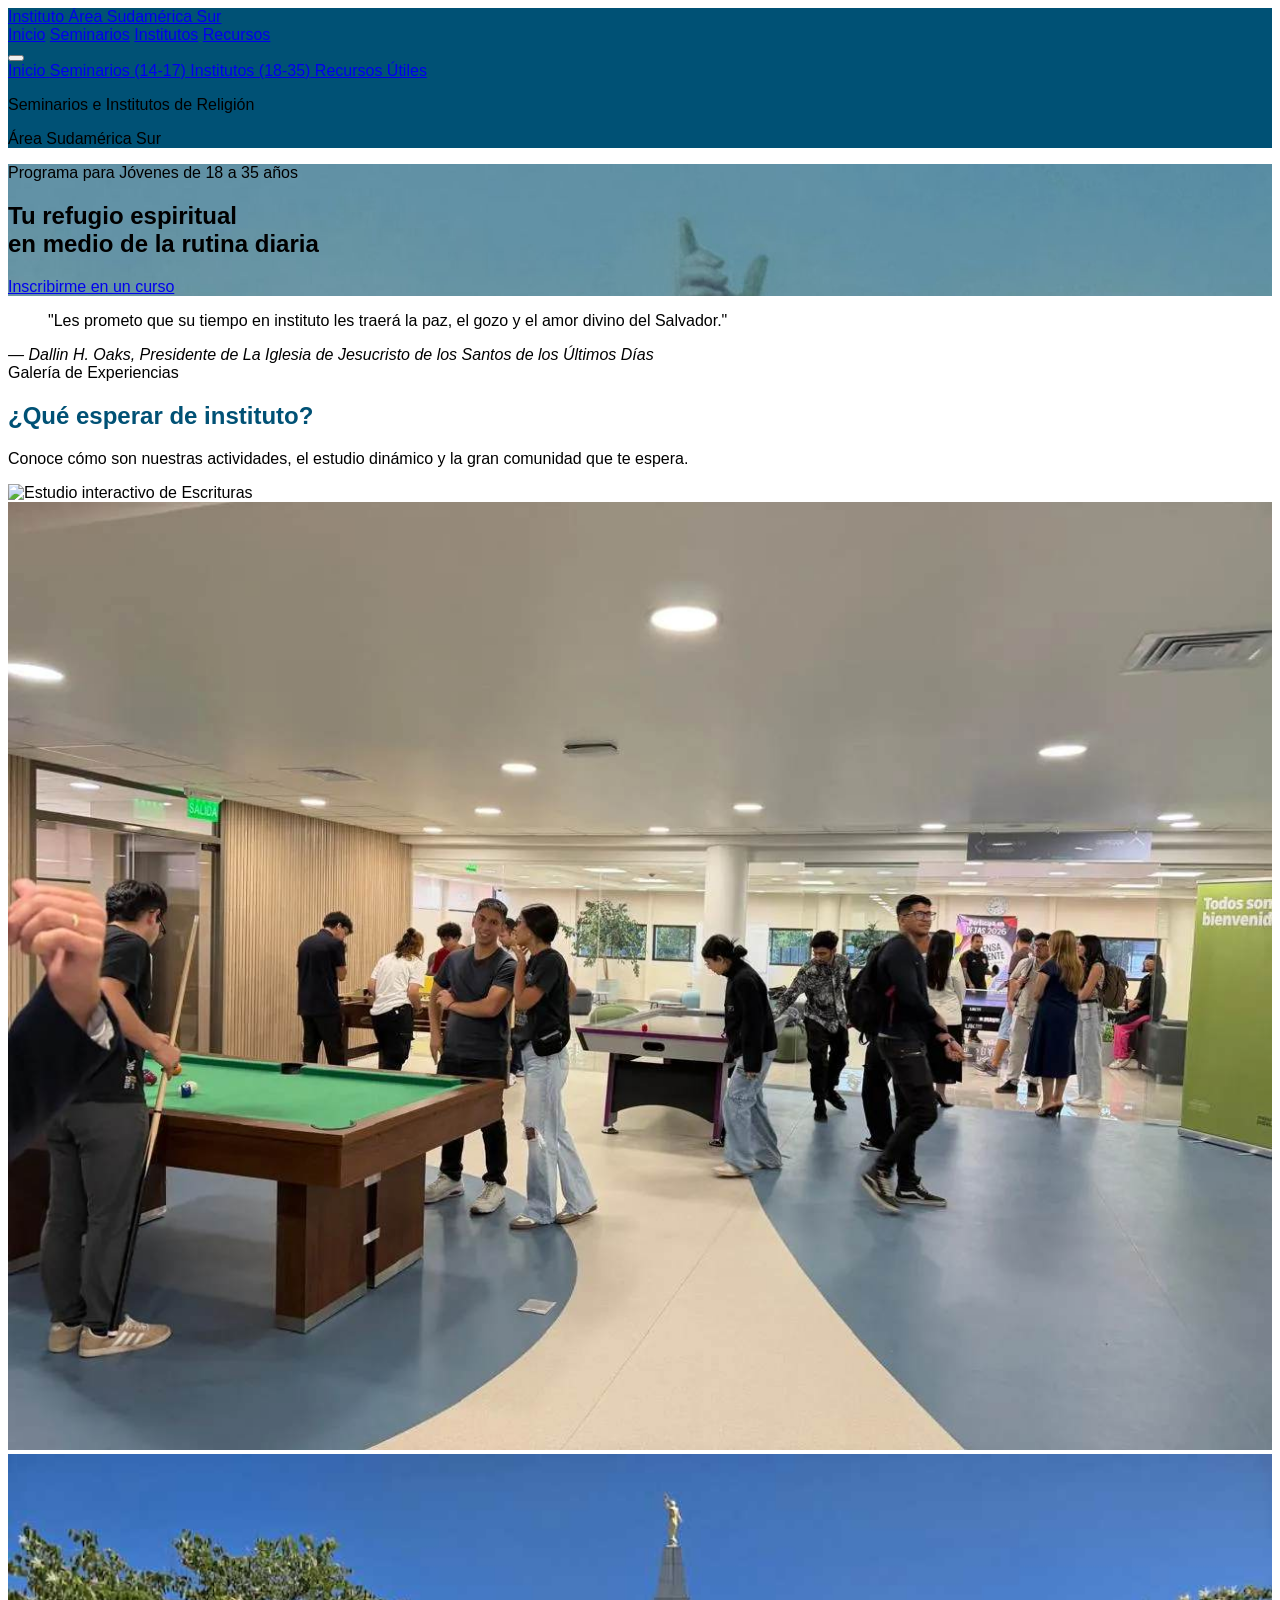
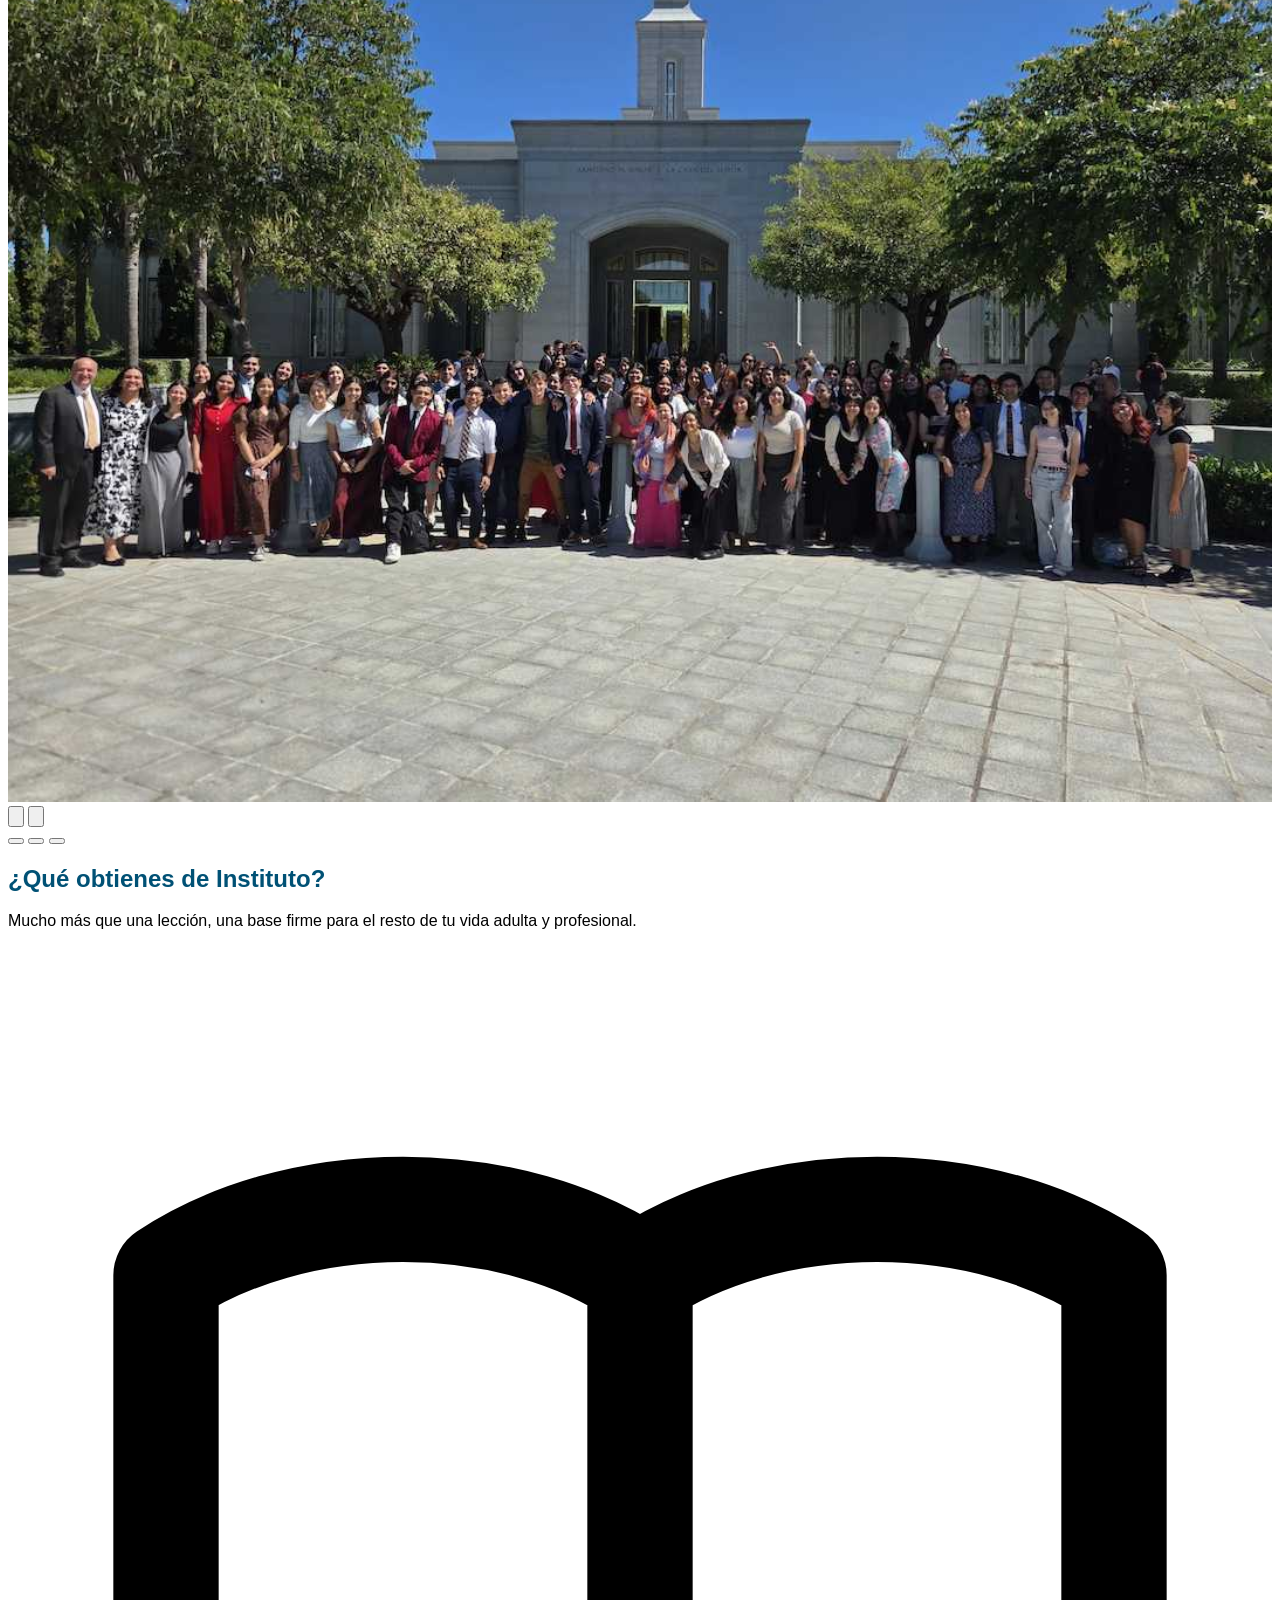
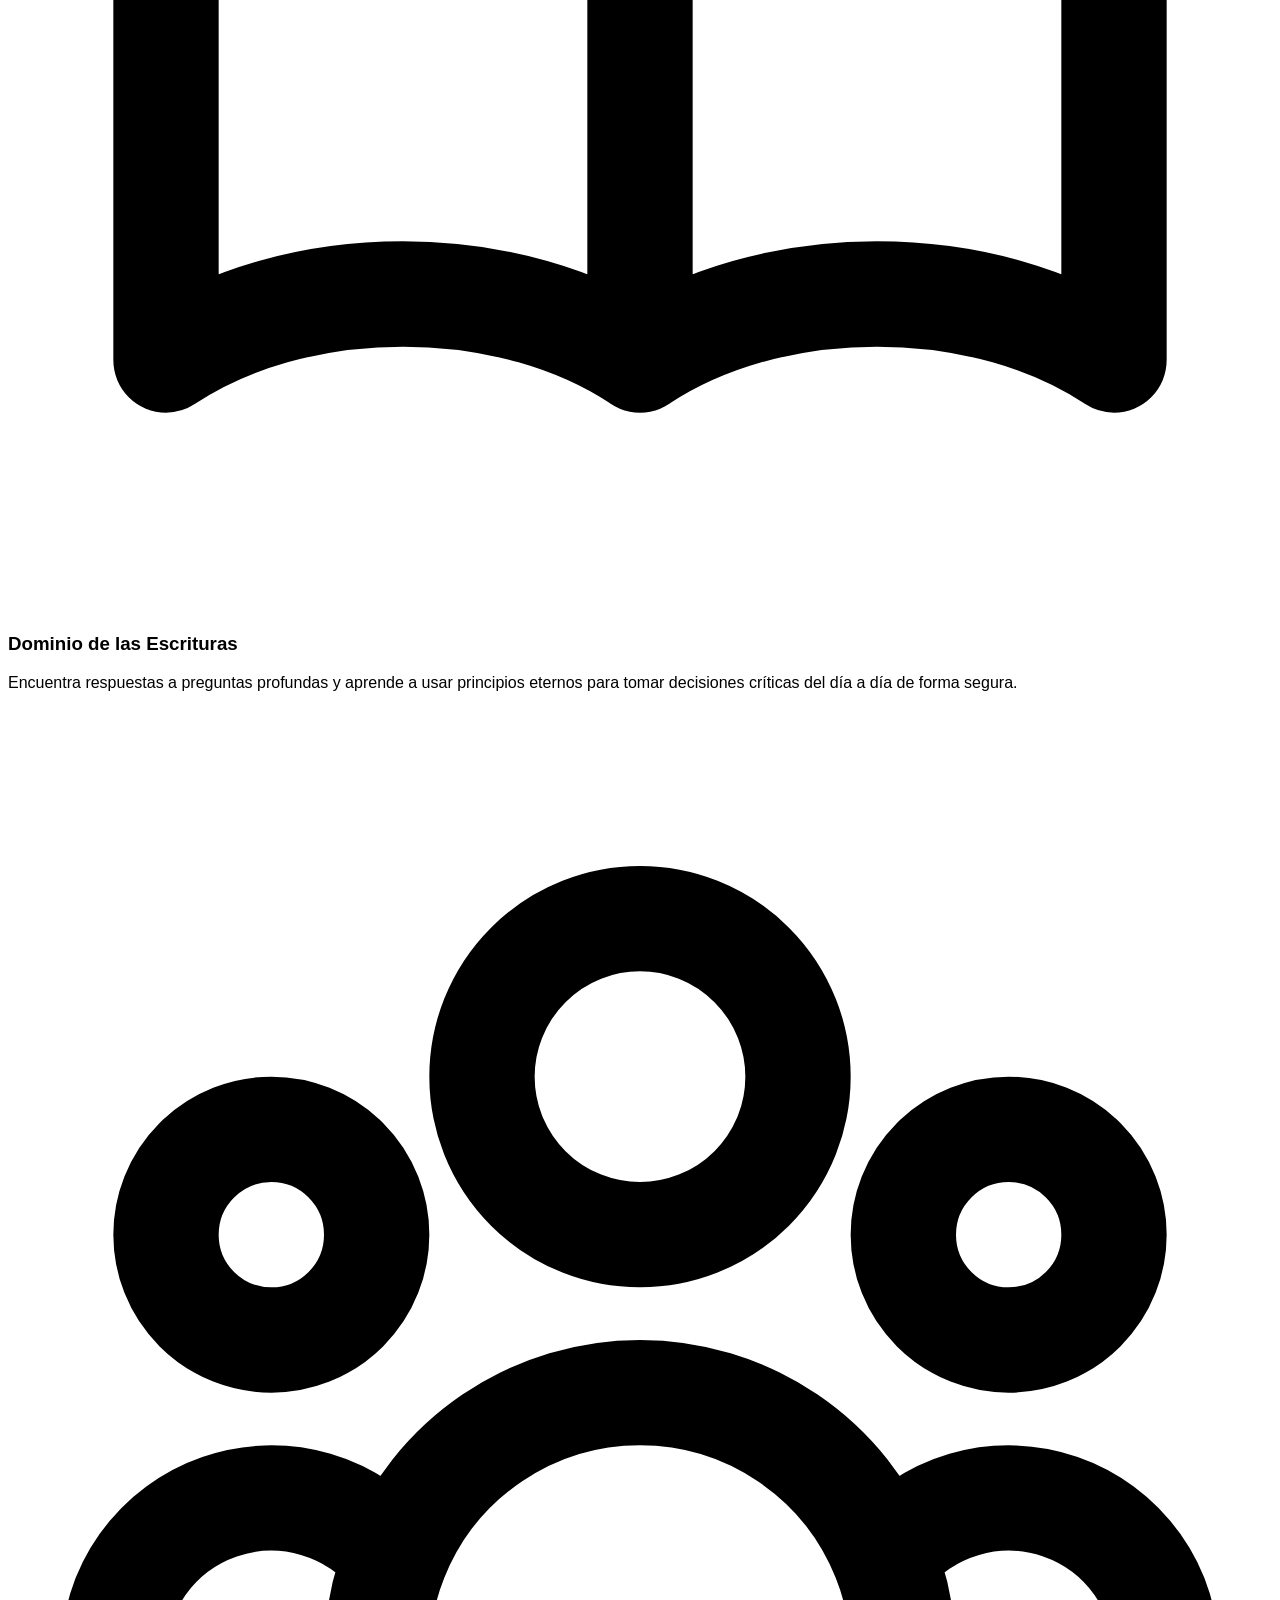
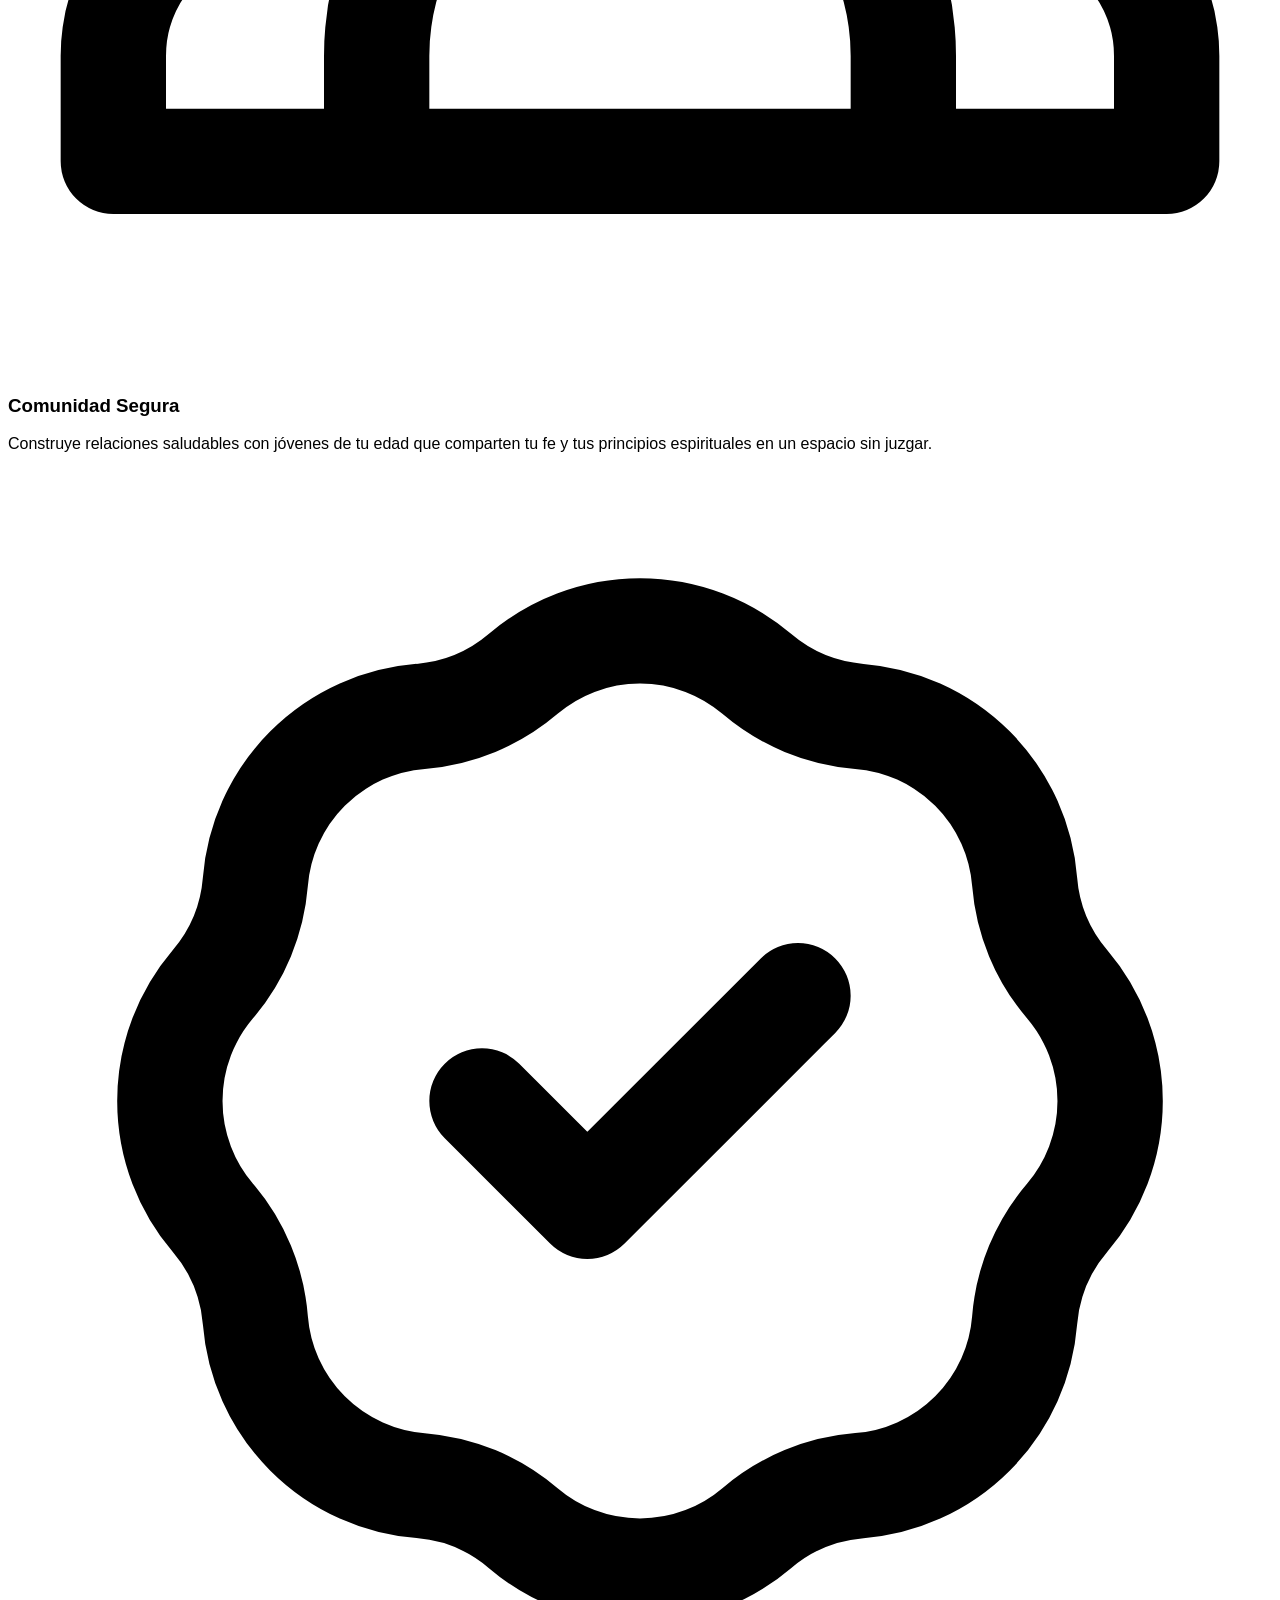
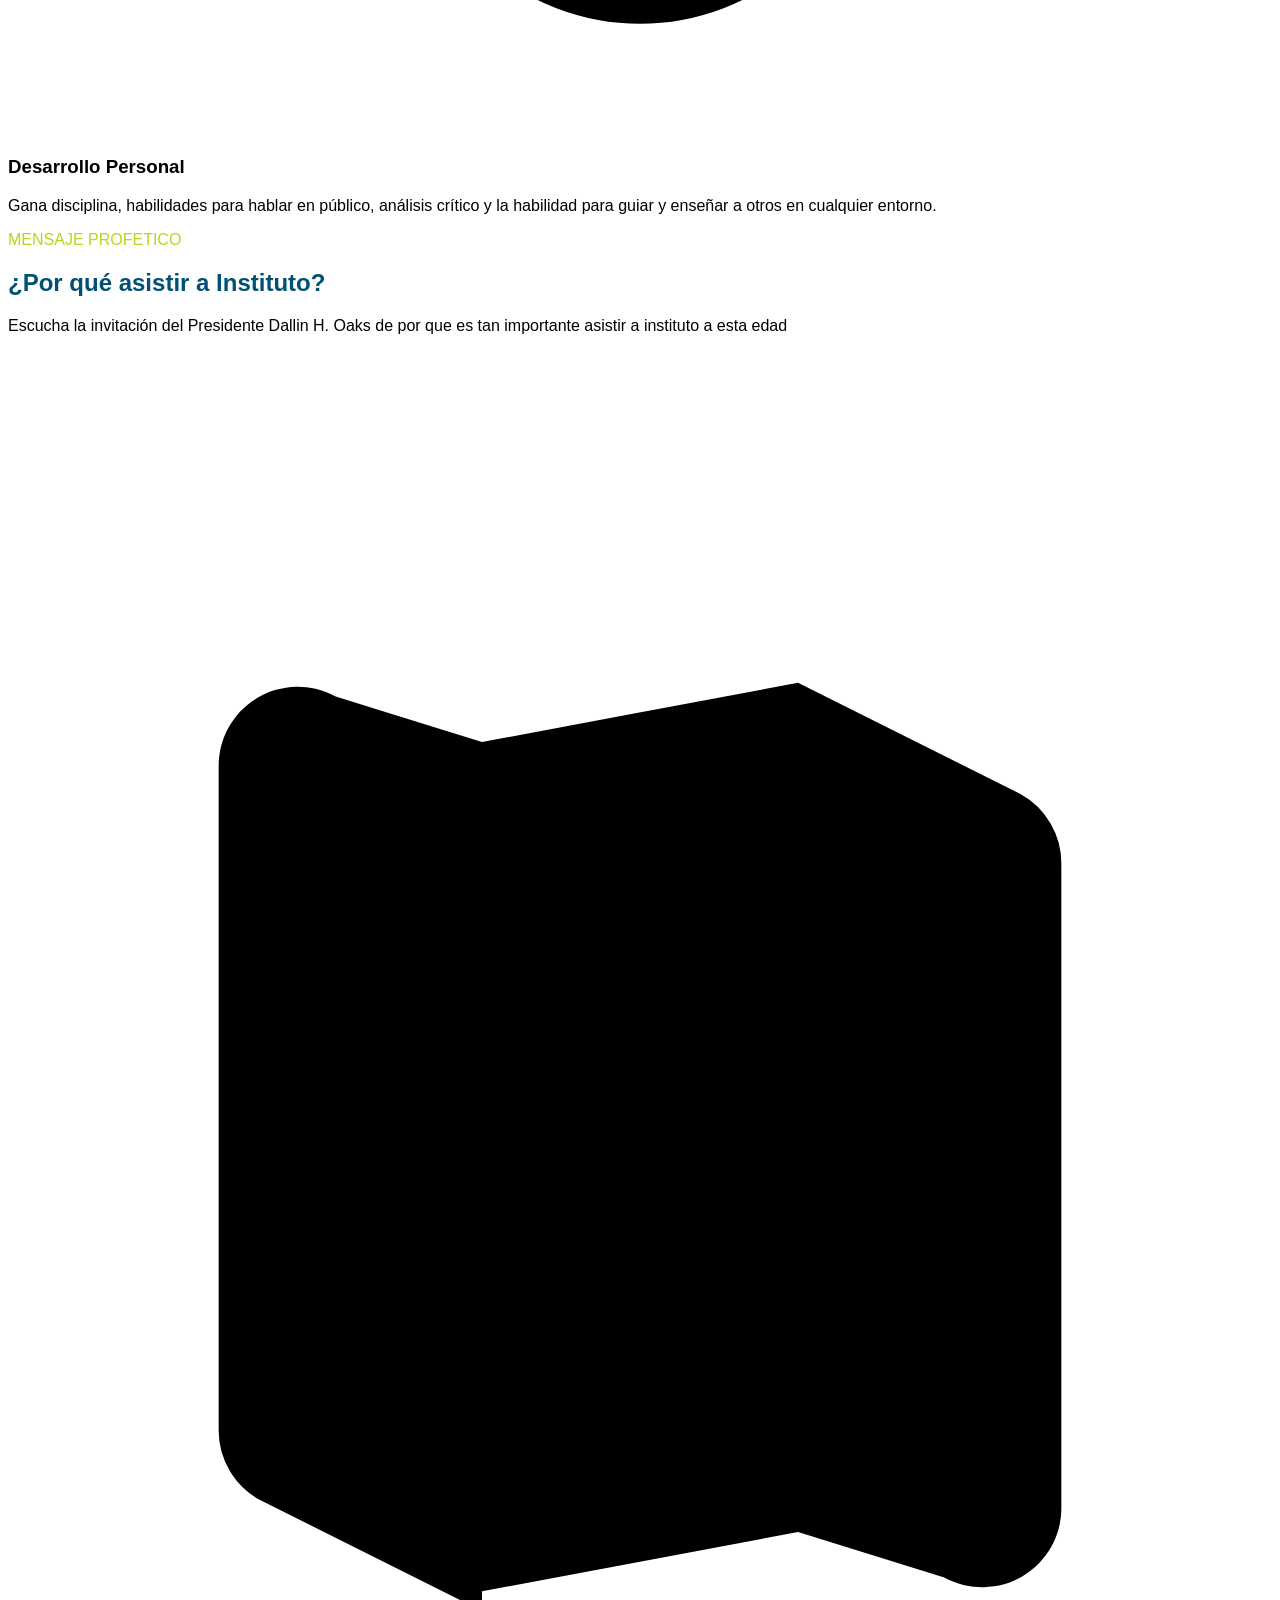
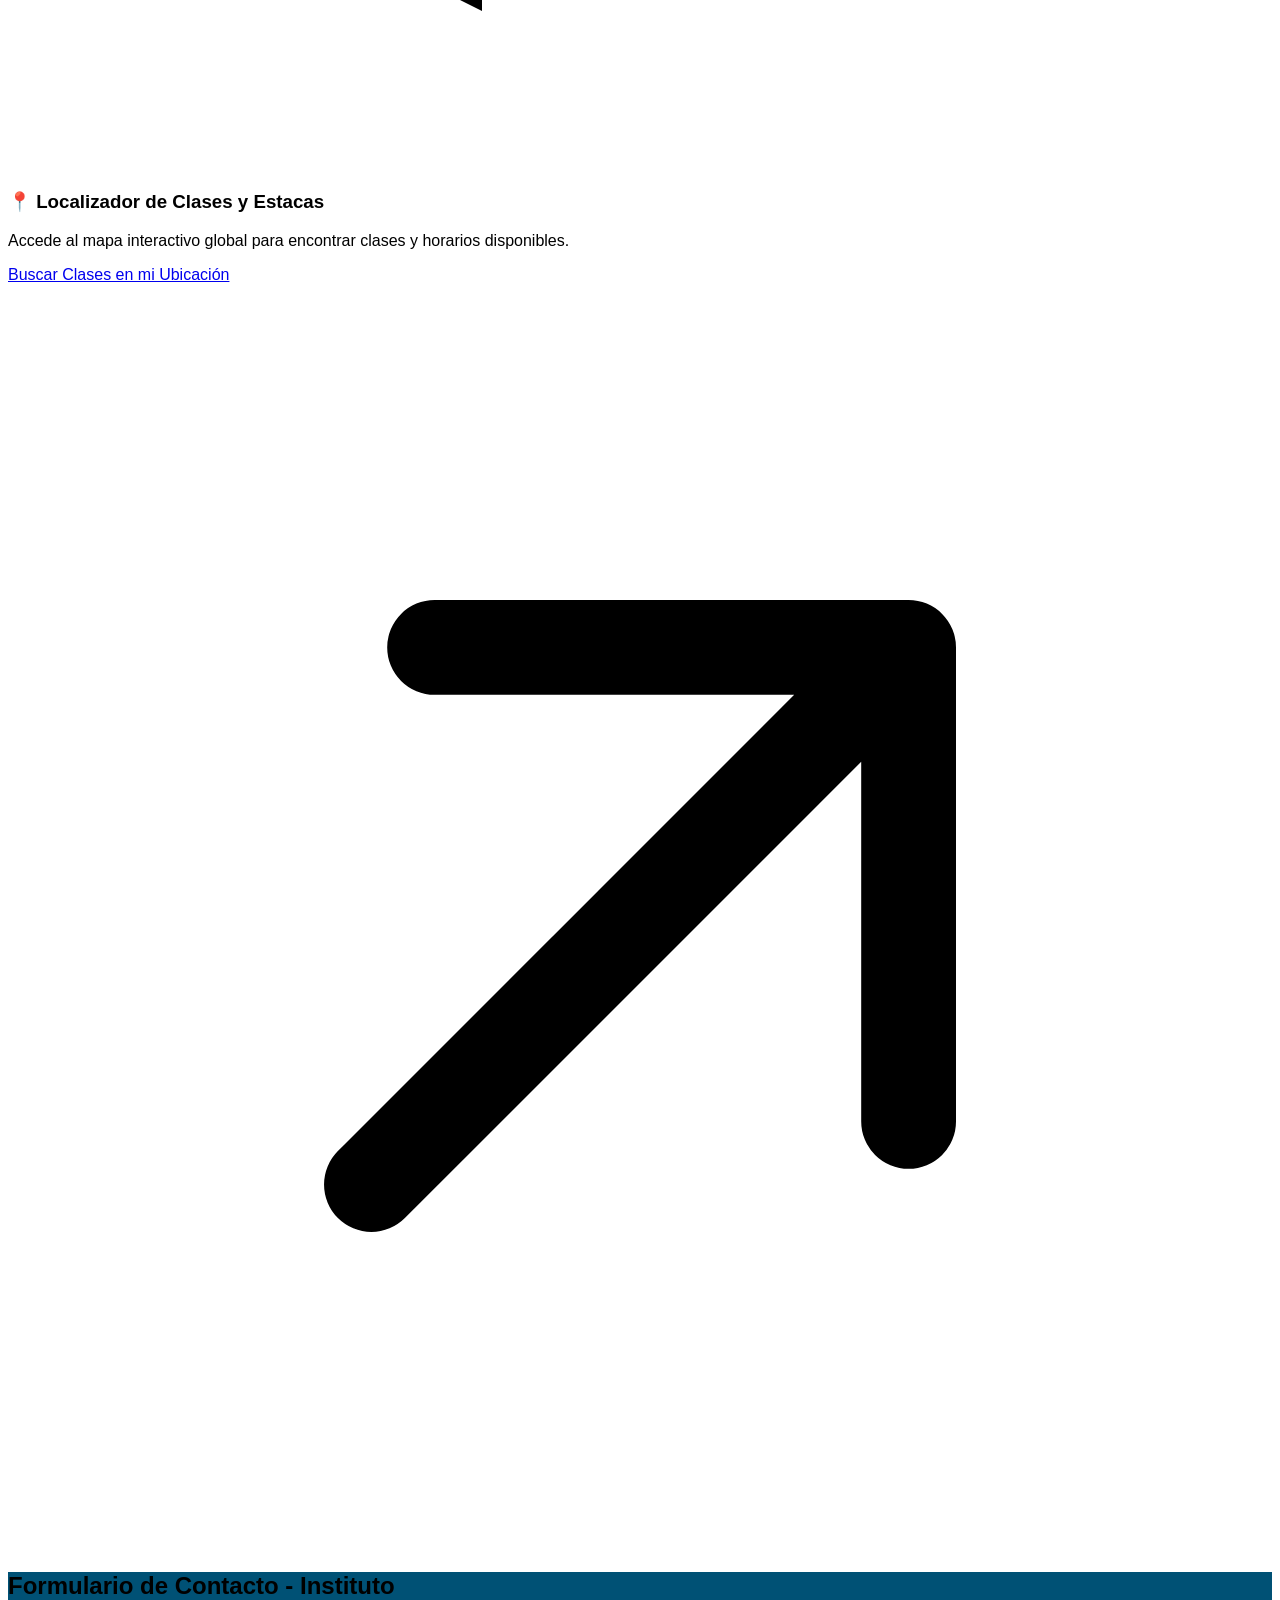
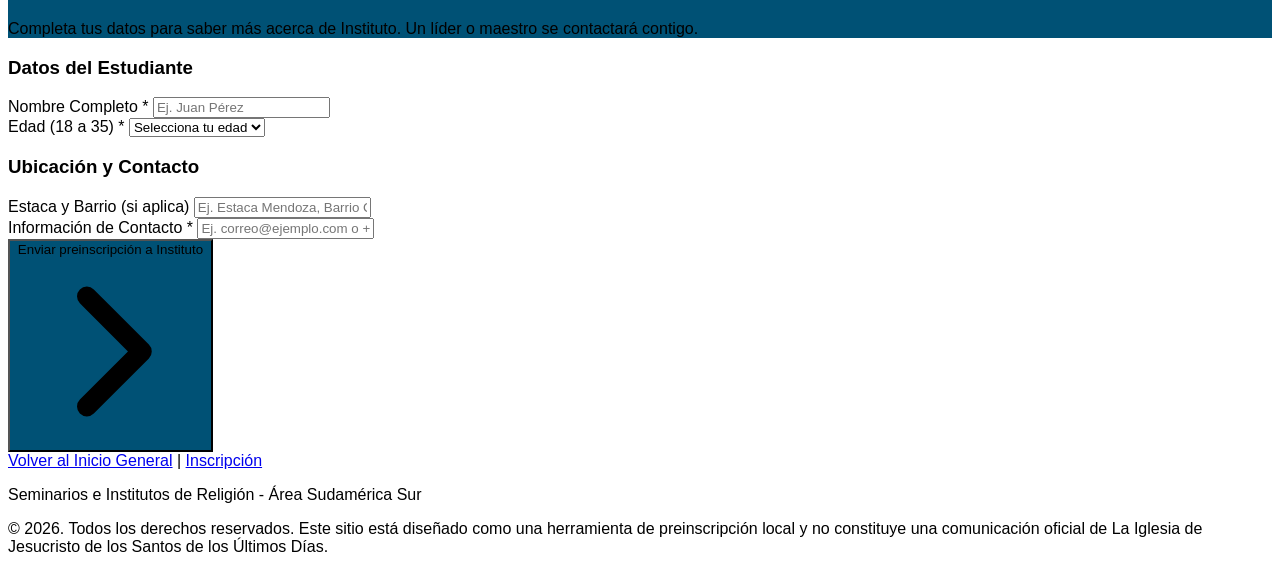
==== commit ec8c178c: "Actualización de formularios y formato de página. Mapa de institutos." ====
--- a/instituto.html
+++ b/instituto.html
@@ -181,14 +181,172 @@
         Tu refugio espiritual <br class="hidden sm:inline">
         <span class="text-amber-400">en medio de la rutina diaria</span>
         </h1>
-        <p class="text-lg sm:text-xl text-slate-200 max-w-2xl mx-auto mb-8 leading-relaxed">
-        Estudia las escrituras, encuentra respuestas para tus decisiones de vida, fortalece tu fe en Jesucristo y conecta con una comunidad que comparte tus mismos valores.
-        </p>
         <div class="flex flex-col sm:flex-row gap-4 justify-center">
             <a href="#inscripcion" class="bg-brandGold hover:bg-brandGold-dark text-white font-extrabold text-base px-8 py-4 rounded-xl shadow-lg transition-all transform hover:-translate-y-0.5 text-center hero-button-instituto">
             Inscribirme en un curso
             </a>
         </div>
+    </div>
+  </section>
+
+
+  <!-- 
+    ========================================================================
+    COMPONENTE: CITA DEL PTE. OAKS
+    ========================================================================
+  -->
+
+  <section class="bg-white py-12 px-4 border-b border-slate-200">
+    <div class="max-w-4xl mx-auto text-center">
+      <blockquote class="text-xl sm:text-2xl font-medium text-brandBlue italic leading-relaxed mb-4">
+        "Les prometo que su tiempo en instituto les traerá la paz, el gozo y el amor divino del Salvador."
+      </blockquote>
+      <cite class="not-italic text-sm sm:text-base font-semibold text-slate-600 block">
+        — Dallin H. Oaks, <span class="text-slate-600 font-normal">Presidente de La Iglesia de Jesucristo de los Santos de los Últimos Días</span>
+      </cite>
+    </div>
+  </section>
+
+  <!-- 
+    ========================================================================
+    COMPONENTE: CARRUSEL DE IMÁGENES (SEGUNDO EN LA LISTA)
+    ========================================================================
+  -->
+
+  <section id="carrusel-seccion" class="py-16 px-4 bg-slate-100 border-b border-slate-200">
+    <div class="max-w-5xl mx-auto">
+      <div class="text-center mb-10">
+        <span class="text-blue-600 text-sm font-bold uppercase tracking-wider font-semibold">Galería de Experiencias</span>
+        <h2 class="text-3xl font-extrabold text-brandBlue tracking-tight mt-1 secondary-font">¿Qué esperar de instituto?</h2>
+        <p class="text-slate-600 mt-2 max-w-xl mx-auto">Conoce cómo son nuestras actividades, el estudio dinámico y la gran comunidad que te espera.</p>
+      </div>
+
+      <!-- Contenedor Principal del Carrusel -->
+      <div class="relative h-[300px] sm:h-[450px] rounded-3xl overflow-hidden shadow-xl group">
+        
+        <!-- Diapositivas (Slides) -->
+        <div id="carousel-slides" class="relative w-full h-full">
+          
+          <!-- Slide 1: Estudio de escrituras -->
+          <div class="carousel-slide absolute inset-0 transition-opacity duration-700 ease-in-out opacity-100">
+            <img 
+              src="images/instituto_Rivera.jpg" 
+              alt="Estudio interactivo de Escrituras" 
+              class="carousel-image"
+            >
+            <!-- Overlay gradiente sutil para mantener contraste con los controles -->
+            <div class="absolute inset-0 bg-gradient-to-t from-slate-950/40 via-transparent to-transparent"></div>
+          </div>
+
+          <!-- Slide 2: Amigos y comunidad -->
+          <div class="carousel-slide absolute inset-0 transition-opacity duration-700 ease-in-out opacity-0 pointer-events-none">
+            <img 
+              src="images/Centro_JAS_Chile.jpg" 
+              alt="Actividad de instituto frente al templo" 
+              class="carousel-image"
+              onerror="this.src='https://placehold.co/1200x600/0b2f64/ffffff?text=Amistades+Verdaderas'"
+            >
+            <div class="absolute inset-0 bg-gradient-to-t from-slate-950/40 via-transparent to-transparent"></div>
+          </div>
+
+          <!-- Slide 3: Logro académico y espiritual -->
+          <div class="carousel-slide absolute inset-0 transition-opacity duration-700 ease-in-out opacity-0 pointer-events-none">
+            <img 
+              src="images/instituto_frente_al_templo.jpg" 
+              alt="Graduación y metas logradas" 
+              class="carousel-image"
+              onerror="this.src='https://placehold.co/1200x600/0b2f64/ffffff?text=Logros+y+Graduacion'"
+            >
+            <div class="absolute inset-0 bg-gradient-to-t from-slate-950/40 via-transparent to-transparent"></div>
+          </div>
+
+        </div>
+
+        <!-- Botones de navegación (Izquierda y Derecha) -->
+        <button 
+          id="prev-btn" 
+          class="absolute left-4 top-1/2 -translate-y-1/2 bg-slate-900/40 hover:bg-slate-900/80 text-white w-10 h-10 sm:w-12 sm:h-12 rounded-full flex items-center justify-center transition-all opacity-0 group-hover:opacity-100 focus:opacity-100 outline-none backdrop-blur-sm"
+          aria-label="Imagen Anterior"
+        >
+          <svg class="w-6 h-6" fill="none" stroke="currentColor" stroke-width="2.5" viewBox="0 0 24 24">
+            <path stroke-linecap="round" stroke-linejoin="round" d="M15 19l-7-7 7-7"/>
+          </svg>
+        </button>
+
+        <button 
+          id="next-btn" 
+          class="absolute right-4 top-1/2 -translate-y-1/2 bg-slate-900/40 hover:bg-slate-900/80 text-white w-10 h-10 sm:w-12 sm:h-12 rounded-full flex items-center justify-center transition-all opacity-0 group-hover:opacity-100 focus:opacity-100 outline-none backdrop-blur-sm"
+          aria-label="Siguiente Imagen"
+        >
+          <svg class="w-6 h-6" fill="none" stroke="currentColor" stroke-width="2.5" viewBox="0 0 24 24">
+            <path stroke-linecap="round" stroke-linejoin="round" d="M9 5l7 7-7 7"/>
+          </svg>
+        </button>
+
+        <!-- Indicadores (Puntos en el inferior) -->
+        <div class="absolute bottom-4 left-1/2 -translate-x-1/2 flex space-x-2.5 z-20 bg-slate-950/20 px-3 py-1.5 rounded-full backdrop-blur-sm">
+          <button class="carousel-dot w-2.5 h-2.5 rounded-full bg-white transition-all duration-300" onclick="irASlide(0)" aria-label="Slide 1"></button>
+          <button class="carousel-dot w-2.5 h-2.5 rounded-full bg-white/40 hover:bg-white/80 transition-all duration-300" onclick="irASlide(1)" aria-label="Slide 2"></button>
+          <button class="carousel-dot w-2.5 h-2.5 rounded-full bg-white/40 hover:bg-white/80 transition-all duration-300" onclick="irASlide(2)" aria-label="Slide 3"></button>
+        </div>
+
+      </div>
+    </div>
+  </section>
+
+  <!-- 
+    ========================================================================
+    COMPONENTE: BENEFICIOS CLAVE
+    ========================================================================
+  -->
+  <section id="beneficios" class="py-16 px-4 max-w-7xl mx-auto">
+    <div class="text-center mb-12">
+      <h2 class="text-3xl font-extrabold text-brandBlue tracking-tight mb-3 secondary-font">¿Qué obtienes de Instituto?</h2>
+      <p class="text-slate-600 max-w-xl mx-auto">Mucho más que una lección, una base firme para el resto de tu vida adulta y profesional.</p>
+    </div>
+
+    <!-- Grid de Tres Columnas de Beneficios -->
+    <div class="grid grid-cols-1 md:grid-cols-3 gap-8">
+      
+      <!-- Beneficio 1 -->
+      <div class="bg-white p-6 rounded-2xl border border-slate-100 shadow-md hover:shadow-xl transition-all-300">
+        <div class="w-12 h-12 bg-blue-100 text-brandBlue rounded-xl flex items-center justify-center mb-5">
+          <svg class="w-6 h-6" fill="none" stroke="currentColor" stroke-width="2" viewBox="0 0 24 24">
+            <path stroke-linecap="round" stroke-linejoin="round" d="M12 6.253v13m0-13C10.832 5.477 9.246 5 7.5 5S4.168 5.477 3 6.253v13C4.168 18.477 5.754 18 7.5 18s3.332.477 4.5 1.253m0-13C13.168 5.477 14.754 5 16.5 5c1.747 0 3.332.477 4.5 1.253v13C19.832 18.477 18.247 18 16.5 18c-1.746 0-3.332.477-4.5 1.253"/>
+          </svg>
+        </div>
+        <h3 class="text-xl font-bold text-brandBlue mb-2">Dominio de las Escrituras</h3>
+        <p class="text-slate-600 text-sm leading-relaxed">
+          Encuentra respuestas a preguntas profundas y aprende a usar principios eternos para tomar decisiones críticas del día a día de forma segura.
+        </p>
+      </div>
+
+      <!-- Beneficio 2 -->
+      <div class="bg-white p-6 rounded-2xl border border-slate-100 shadow-md hover:shadow-xl transition-all-300">
+        <div class="w-12 h-12 bg-amber-100 text-brandGold rounded-xl flex items-center justify-center mb-5">
+          <svg class="w-6 h-6" fill="none" stroke="currentColor" stroke-width="2" viewBox="0 0 24 24">
+            <path stroke-linecap="round" stroke-linejoin="round" d="M17 20h5v-2a3 3 0 00-5.356-1.857M17 20H7m10 0v-2c0-.656-.126-1.283-.356-1.857M7 20H2v-2a3 3 0 015.356-1.857M7 20v-2c0-.656.126-1.283.356-1.857m0 0a5.002 5.002 0 019.288 0M15 7a3 3 0 11-6 0 3 3 0 016 0zm6 3a2 2 0 11-4 0 2 2 0 014 0zM7 10a2 2 0 11-4 0 2 2 0 014 0z"/>
+          </svg>
+        </div>
+        <h3 class="text-xl font-bold text-brandBlue mb-2">Comunidad Segura</h3>
+        <p class="text-slate-600 text-sm leading-relaxed">
+          Construye relaciones saludables con jóvenes de tu edad que comparten tu fe y tus principios espirituales en un espacio sin juzgar.
+        </p>
+      </div>
+
+      <!-- Beneficio 3 -->
+      <div class="bg-white p-6 rounded-2xl border border-slate-100 shadow-md hover:shadow-xl transition-all-300">
+        <div class="w-12 h-12 bg-emerald-100 text-emerald-700 rounded-xl flex items-center justify-center mb-5">
+          <svg class="w-6 h-6" fill="none" stroke="currentColor" stroke-width="2" viewBox="0 0 24 24">
+            <path stroke-linecap="round" stroke-linejoin="round" d="M9 12l2 2 4-4M7.835 4.697a3.42 3.42 0 001.946-.806 3.42 3.42 0 014.438 0 3.42 3.42 0 001.946.806 3.42 3.42 0 013.138 3.138 3.42 3.42 0 00.806 1.946 3.42 3.42 0 010 4.438 3.42 3.42 0 00-.806 1.946 3.42 3.42 0 01-3.138 3.138 3.42 3.42 0 00-1.946.806 3.42 3.42 0 01-4.438 0 3.42 3.42 0 00-1.946-.806 3.42 3.42 0 01-3.138-3.138 3.42 3.42 0 00-.806-1.946 3.42 3.42 0 010-4.438 3.42 3.42 0 00.806-1.946 3.42 3.42 0 013.138-3.138z"/>
+          </svg>
+        </div>
+        <h3 class="text-xl font-bold text-brandBlue mb-2">Desarrollo Personal</h3>
+        <p class="text-slate-600 text-sm leading-relaxed">
+          Gana disciplina, habilidades para hablar en público, análisis crítico y la habilidad para guiar y enseñar a otros en cualquier entorno.
+        </p>
+      </div>
+
     </div>
   </section>
 
@@ -224,171 +382,44 @@
     </div>
   </section>
 
-  <!-- 
-    ========================================================================
-    COMPONENTE: CARRUSEL DE IMÁGENES (SEGUNDO EN LA LISTA)
-    ========================================================================
-  -->
-  <section id="carrusel-seccion" class="py-16 px-4 bg-slate-100 border-b border-slate-200">
-    <div class="max-w-5xl mx-auto">
-      <div class="text-center mb-10">
-        <span class="text-blue-600 text-sm font-bold uppercase tracking-wider font-semibold">Galería de Experiencias</span>
-        <h2 class="text-3xl font-extrabold text-brandBlue tracking-tight mt-1 secondary-font">¿Qué esperar de instituto?</h2>
-        <p class="text-slate-600 mt-2 max-w-xl mx-auto">Conoce cómo son nuestras actividades, el estudio dinámico y la gran comunidad que te espera.</p>
-      </div>
-
-      <!-- Contenedor Principal del Carrusel -->
-      <div class="relative h-[300px] sm:h-[450px] rounded-3xl overflow-hidden shadow-xl group">
-        
-        <!-- Diapositivas (Slides) -->
-        <div id="carousel-slides" class="relative w-full h-full">
-          
-          <!-- Slide 1: Estudio de escrituras -->
-          <div class="carousel-slide absolute inset-0 transition-opacity duration-700 ease-in-out opacity-100">
-            <img 
-              src="images/instituto_Rivera.jpg" 
-              alt="Estudio interactivo de Escrituras" 
-              class="carousel-image"
-              
-            >
-            <!-- Overlay gradiente para el texto -->
-            <div class="absolute inset-0 bg-gradient-to-t from-slate-950/80 via-transparent to-transparent flex flex-col justify-end p-6 sm:p-12 text-white">
-              <span class="text-amber-400 text-xs sm:text-sm font-bold uppercase tracking-widest mb-1">Clases Semanales</span>
-              <h3 class="text-xl sm:text-3xl font-bold mb-2">Un hábito que transforma tu mente</h3>
-              <p class="text-slate-200 text-xs sm:text-sm max-w-lg hidden sm:block">Dedicar tiempo en la semana a fortalecer tu espiritualidad te brinda paz e inteligencia para enfrentar los desafíos del estudio y el trabajo.</p>
-            </div>
-          </div>
-
-          <!-- Slide 2: Amigos y comunidad -->
-          <div class="carousel-slide absolute inset-0 transition-opacity duration-700 ease-in-out opacity-0 pointer-events-none">
-            <img 
-              src="images/Centro_JAS_Chile.jpg" 
-              alt="Actividad de instituto frente al templo" 
-              class="carousel-image"
-              onerror="this.src='https://placehold.co/1200x600/0b2f64/ffffff?text=Amistades+Verdaderas'"
-            >
-            <div class="absolute inset-0 bg-gradient-to-t from-slate-950/80 via-transparent to-transparent flex flex-col justify-end p-6 sm:p-12 text-white">
-              <span class="text-amber-400 text-xs sm:text-sm font-bold uppercase tracking-widest mb-1">Buenas Amistades</span>
-              <h3 class="text-xl sm:text-3xl font-bold mb-2">Amistades basadas en valores eternos</h3>
-              <p class="text-slate-200 text-xs sm:text-sm max-w-lg hidden sm:block">Rodeate de jóvenes con tus mismos desafios que te impulsen a ser tu mejor versión y tomar mejores desiciones.</p>
-            </div>
-          </div>
-
-          <!-- Slide 3: Logro académico y espiritual -->
-          <div class="carousel-slide absolute inset-0 transition-opacity duration-700 ease-in-out opacity-0 pointer-events-none">
-            <img 
-              src="images/instituto_frente_al_templo.jpg" 
-              alt="Graduación y metas logradas" 
-              class="carousel-image"
-              onerror="this.src='https://placehold.co/1200x600/0b2f64/ffffff?text=Logros+y+Graduacion'"
-            >
-            <div class="absolute inset-0 bg-gradient-to-t from-slate-950/80 via-transparent to-transparent flex flex-col justify-end p-6 sm:p-12 text-white">
-              <span class="text-amber-400 text-xs sm:text-sm font-bold uppercase tracking-widest mb-1">Ímpetu Espiritual</span>
-              <h3 class="text-xl sm:text-3xl font-bold mb-2">Acércate a Jesucristo</h3>
-              <p class="text-slate-200 text-xs sm:text-sm max-w-lg hidden sm:block">Fortalece tu relación con Tu Padre Celestial y Jesucristo, aprende a seguirlos más fielmente.</p>
-            </div>
-          </div>
-
-        </div>
-
-        <!-- Botones de navegación (Izquierda y Derecha) -->
-        <button 
-          id="prev-btn" 
-          class="absolute left-4 top-1/2 -translate-y-1/2 bg-slate-900/40 hover:bg-slate-900/80 text-white w-10 h-10 sm:w-12 sm:h-12 rounded-full flex items-center justify-center transition-all opacity-0 group-hover:opacity-100 focus:opacity-100 outline-none backdrop-blur-sm"
-          aria-label="Imagen Anterior"
-        >
-          <svg class="w-6 h-6" fill="none" stroke="currentColor" stroke-width="2.5" viewBox="0 0 24 24">
-            <path stroke-linecap="round" stroke-linejoin="round" d="M15 19l-7-7 7-7"/>
-          </svg>
-        </button>
-
-        <button 
-          id="next-btn" 
-          class="absolute right-4 top-1/2 -translate-y-1/2 bg-slate-900/40 hover:bg-slate-900/80 text-white w-10 h-10 sm:w-12 sm:h-12 rounded-full flex items-center justify-center transition-all opacity-0 group-hover:opacity-100 focus:opacity-100 outline-none backdrop-blur-sm"
-          aria-label="Siguiente Imagen"
-        >
-          <svg class="w-6 h-6" fill="none" stroke="currentColor" stroke-width="2.5" viewBox="0 0 24 24">
-            <path stroke-linecap="round" stroke-linejoin="round" d="M9 5l7 7-7 7"/>
-          </svg>
-        </button>
-
-        <!-- Indicadores (Puntos en el inferior) -->
-        <div class="absolute bottom-4 left-1/2 -translate-x-1/2 flex space-x-2.5 z-20 bg-slate-950/20 px-3 py-1.5 rounded-full backdrop-blur-sm">
-          <button class="carousel-dot w-2.5 h-2.5 rounded-full bg-white transition-all duration-300" onclick="irASlide(0)" aria-label="Slide 1"></button>
-          <button class="carousel-dot w-2.5 h-2.5 rounded-full bg-white/40 hover:bg-white/80 transition-all duration-300" onclick="irASlide(1)" aria-label="Slide 2"></button>
-          <button class="carousel-dot w-2.5 h-2.5 rounded-full bg-white/40 hover:bg-white/80 transition-all duration-300" onclick="irASlide(2)" aria-label="Slide 3"></button>
-        </div>
-
-      </div>
-    </div>
-  </section>
-
-  <!-- 
-    ========================================================================
-    COMPONENTE: BENEFICIOS CLAVE
-    ========================================================================
-  -->
-  <section id="beneficios" class="py-16 px-4 max-w-7xl mx-auto">
-    <div class="text-center mb-12">
-      <h2 class="text-3xl font-extrabold text-brandBlue tracking-tight mb-3 secondary-font">¿Qué obtienes de Instituto?</h2>
-      <p class="text-slate-600 max-w-xl mx-auto">Mucho más que una lección, una base firme para el resto de tu vida adulta y profesional.</p>
-    </div>
-
-    <!-- Grid de Tres Columnas de Beneficios -->
-    <div class="grid grid-cols-1 md:grid-cols-3 gap-8">
-      
-      <!-- Beneficio 1 -->
-      <div class="bg-white p-6 rounded-2xl border border-slate-100 shadow-md hover:shadow-xl transition-all-300">
-        <div class="w-12 h-12 bg-blue-100 text-brandBlue rounded-xl flex items-center justify-center mb-5">
-          <svg class="w-6 h-6" fill="none" stroke="currentColor" stroke-width="2" viewBox="0 0 24 24">
-            <path stroke-linecap="round" stroke-linejoin="round" d="M12 6.253v13m0-13C10.832 5.477 9.246 5 7.5 5S4.168 5.477 3 6.253v13C4.168 18.477 5.754 18 7.5 18s3.332.477 4.5 1.253m0-13C13.168 5.477 14.754 5 16.5 5c1.747 0 3.332.477 4.5 1.253v13C19.832 18.477 18.247 18 16.5 18c-1.746 0-3.332.477-4.5 1.253"/>
-          </svg>
-        </div>
-        <h3 class="text-xl font-bold text-brandBlue mb-2">Dominio de las Escrituras</h3>
-        <p class="text-slate-600 text-sm leading-relaxed">
-          Encuentra respuestas a preguntas profundas y aprende a usar principios eternos para tomar decisiones críticas del día a día de forma segura.
-        </p>
-      </div>
-
-      <!-- Beneficio 2 -->
-      <div class="bg-white p-6 rounded-2xl border border-slate-100 shadow-md hover:shadow-xl transition-all-300">
-        <div class="w-12 h-12 bg-amber-100 text-brandGold rounded-xl flex items-center justify-center mb-5">
-          <svg class="w-6 h-6" fill="none" stroke="currentColor" stroke-width="2" viewBox="0 0 24 24">
-            <path stroke-linecap="round" stroke-linejoin="round" d="M17 20h5v-2a3 3 0 00-5.356-1.857M17 20H7m10 0v-2c0-.656-.126-1.283-.356-1.857M7 20H2v-2a3 3 0 015.356-1.857M7 20v-2c0-.656.126-1.283.356-1.857m0 0a5.002 5.002 0 019.288 0M15 7a3 3 0 11-6 0 3 3 0 016 0zm6 3a2 2 0 11-4 0 2 2 0 014 0zM7 10a2 2 0 11-4 0 2 2 0 014 0z"/>
-          </svg>
-        </div>
-        <h3 class="text-xl font-bold text-brandBlue mb-2">Comunidad Segura</h3>
-        <p class="text-slate-600 text-sm leading-relaxed">
-          Construye relaciones saludables con jóvenes de tu edad que comparten tu fe y tus principios espirituales en un espacio sin juzgar.
-        </p>
-      </div>
-
-      <!-- Beneficio 3 -->
-      <div class="bg-white p-6 rounded-2xl border border-slate-100 shadow-md hover:shadow-xl transition-all-300">
-        <div class="w-12 h-12 bg-emerald-100 text-emerald-700 rounded-xl flex items-center justify-center mb-5">
-          <svg class="w-6 h-6" fill="none" stroke="currentColor" stroke-width="2" viewBox="0 0 24 24">
-            <path stroke-linecap="round" stroke-linejoin="round" d="M9 12l2 2 4-4M7.835 4.697a3.42 3.42 0 001.946-.806 3.42 3.42 0 014.438 0 3.42 3.42 0 001.946.806 3.42 3.42 0 013.138 3.138 3.42 3.42 0 00.806 1.946 3.42 3.42 0 010 4.438 3.42 3.42 0 00-.806 1.946 3.42 3.42 0 01-3.138 3.138 3.42 3.42 0 00-1.946.806 3.42 3.42 0 01-4.438 0 3.42 3.42 0 00-1.946-.806 3.42 3.42 0 01-3.138-3.138 3.42 3.42 0 00-.806-1.946 3.42 3.42 0 010-4.438 3.42 3.42 0 00.806-1.946 3.42 3.42 0 013.138-3.138z"/>
-          </svg>
-        </div>
-        <h3 class="text-xl font-bold text-brandBlue mb-2">Desarrollo Personal</h3>
-        <p class="text-slate-600 text-sm leading-relaxed">
-          Gana disciplina, habilidades para hablar en público, análisis crítico y la habilidad para guiar y enseñar a otros en cualquier entorno.
-        </p>
-      </div>
-
-    </div>
-  </section>
+  <!-- Mapa Localizador de Instituto -->
+  <div id="map-container" class="w-full max-w-2xl bg-white rounded-2xl border border-slate-200 shadow-xl pt-8 px-8 pb-10 mt-8 transition-all duration-300 animate-fade-in-up mx-auto text-center">
+  
+  <div class="mx-auto w-12 h-12 bg-amber-50 text-brandGold rounded-full flex items-center justify-center mb-3">
+    <svg class="w-6 h-6 stroke-current fill-none" viewBox="0 0 24 24" stroke-width="2">
+      <path stroke-linecap="round" stroke-linejoin="round" d="M9 6.75V15m6-6.75V15m-7.425-4.125a3 3 0 1 1 3.596 0M9 21l-4.223-2.112a1.5 1.5 0 0 1-.777-1.332V4.97a1.5 1.5 0 0 1 2.223-1.332L9 4.5l6-1.125 4.223 2.112a1.5 1.5 0 0 1 .777 1.332V19.03a1.5 1.5 0 0 1-2.223 1.332L15 19.5l-6 1.125Z" />
+    </svg>
+  </div>
+
+  <h3 class="text-lg font-bold text-slate-800">📍 Localizador de Clases y Estacas</h3>
+  <p class="text-sm text-slate-500 max-w-md mx-auto mt-1 mb-6">
+    Accede al mapa interactivo global para encontrar clases y horarios disponibles.
+  </p>
+  
+  <a 
+    id="map-link" 
+    href="https://myinstitute.churchofjesuschrist.org/findClasses" 
+    target="_blank" 
+    class="inline-flex items-center justify-center px-6 py-3 bg-slate-900 hover:bg-slate-800 text-white font-medium text-sm rounded-xl transition-all duration-200 shadow-md hover:shadow-lg focus:outline-none focus:ring-2 focus:ring-slate-900 focus:ring-offset-2"
+  >
+    <span>Buscar Clases en mi Ubicación</span>
+    <svg class="w-4 h-4 ml-2 fill-current" viewBox="0 0 20 20">
+      <path fill-rule="evenodd" d="M5.22 14.78a.75.75 0 0 0 1.06 0l7.22-7.22v5.69a.75.75 0 0 0 1.5 0v-7.5a.75.75 0 0 0-.75-.75h-7.5a.75.75 0 0 0 0 1.5h5.69l-7.22 7.22a.75.75 0 0 0 0 1.06Z" clip-rule="evenodd" />
+    </svg>
+  </a>
+</div>
+
 
  <!-- ========================================================================
-     COMPONENTE: FORMULARIO DE PREINSCRIPCIÓN (INSTITUTO)
+     COMPONENTE: FORMULARIO DE CONTACTO (INSTITUTO)
      ======================================================================== -->
   <section id="inscripcion" class="py-16 px-4 bg-slate-100 border-t border-b border-slate-200">
     <div class="max-w-3xl mx-auto bg-white rounded-3xl shadow-xl overflow-hidden border border-slate-200">
       
       <!-- Encabezado de la Tarjeta del Formulario -->
       <div class="official-background-1 text-white p-8 text-center">
-        <h2 class="text-2xl sm:text-3xl font-extrabold mb-2">Formulario de Inscripción - Instituto</h2>
-        <p class="text-blue-200 text-sm">Completa tus datos para iniciar tu proceso en Instituto. Un líder o maestro se contactará contigo.</p>
+        <h2 class="text-2xl sm:text-3xl font-extrabold mb-2">Formulario de Contacto - Instituto</h2>
+        <p class="text-blue-200 text-sm">Completa tus datos para saber más acerca de Instituto. Un líder o maestro se contactará contigo.</p>
       </div>
 
       <!-- Formulario Conectado a Web3Forms -->
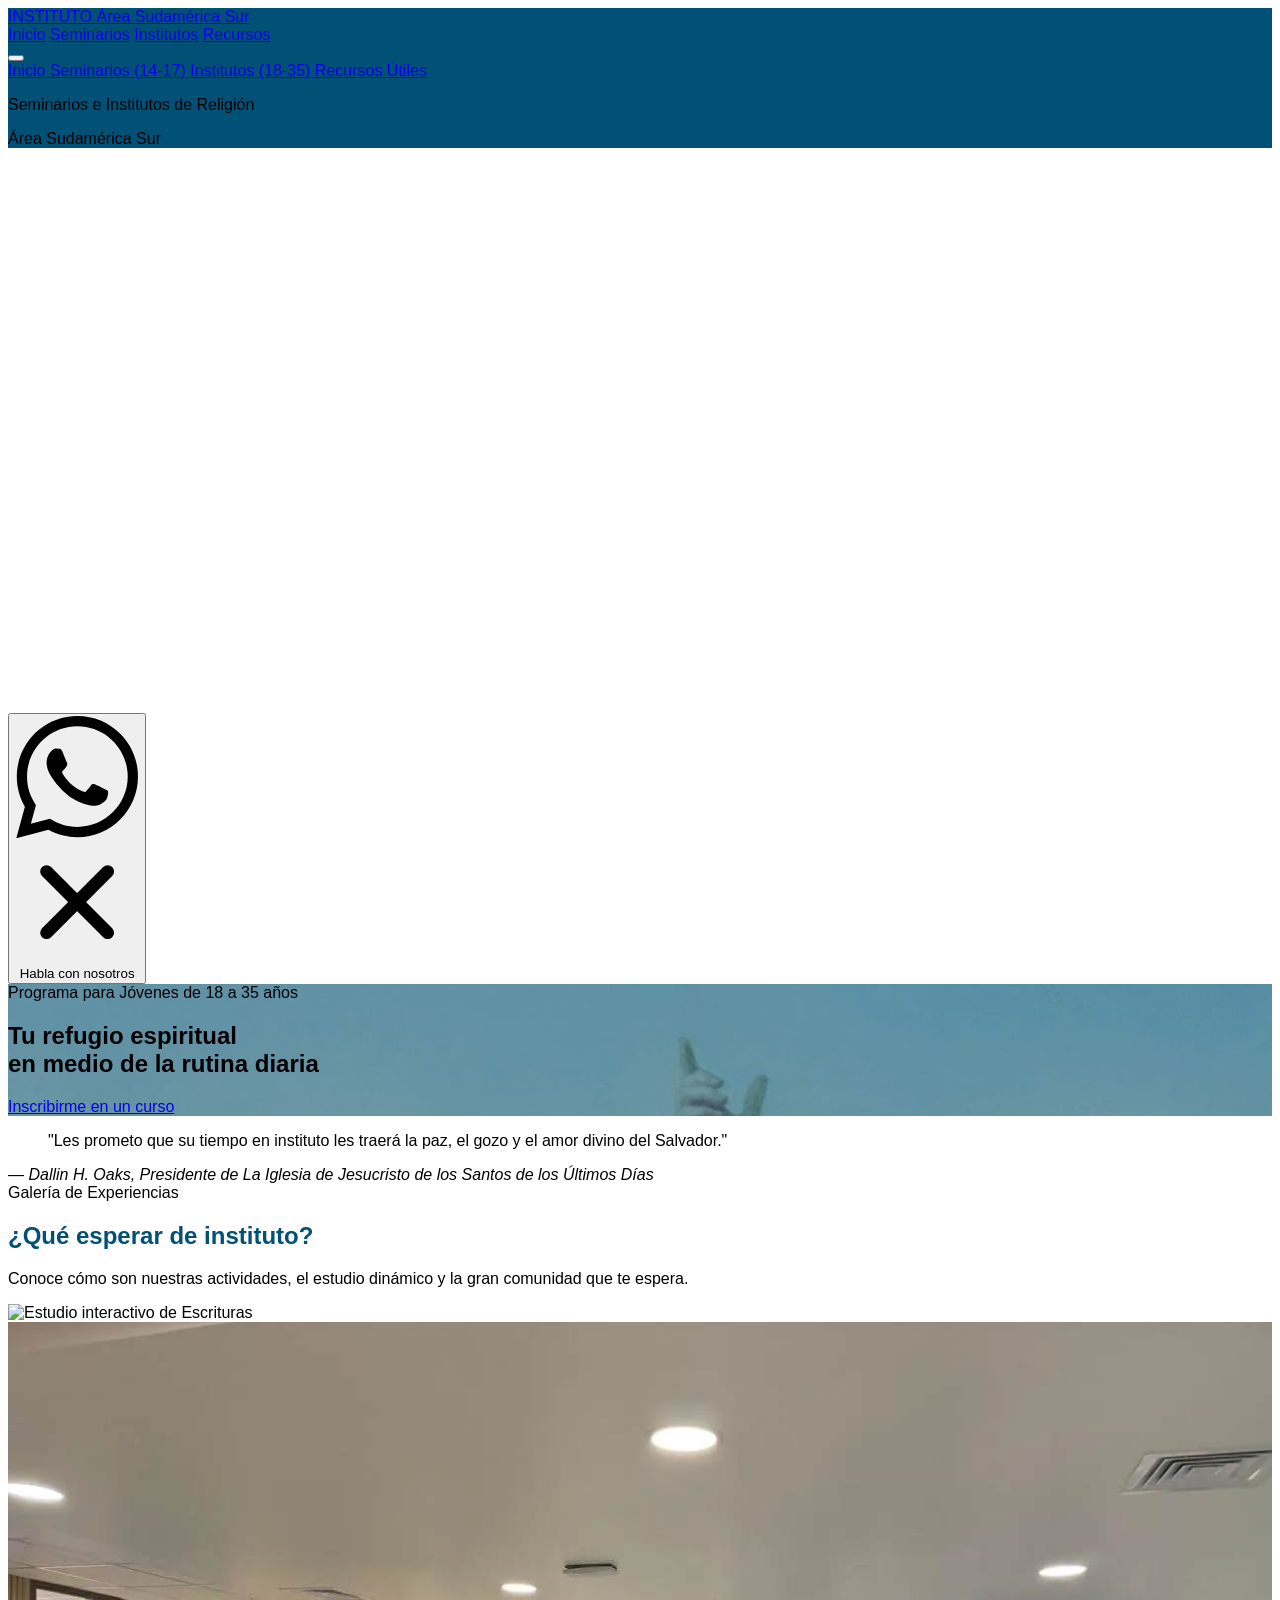
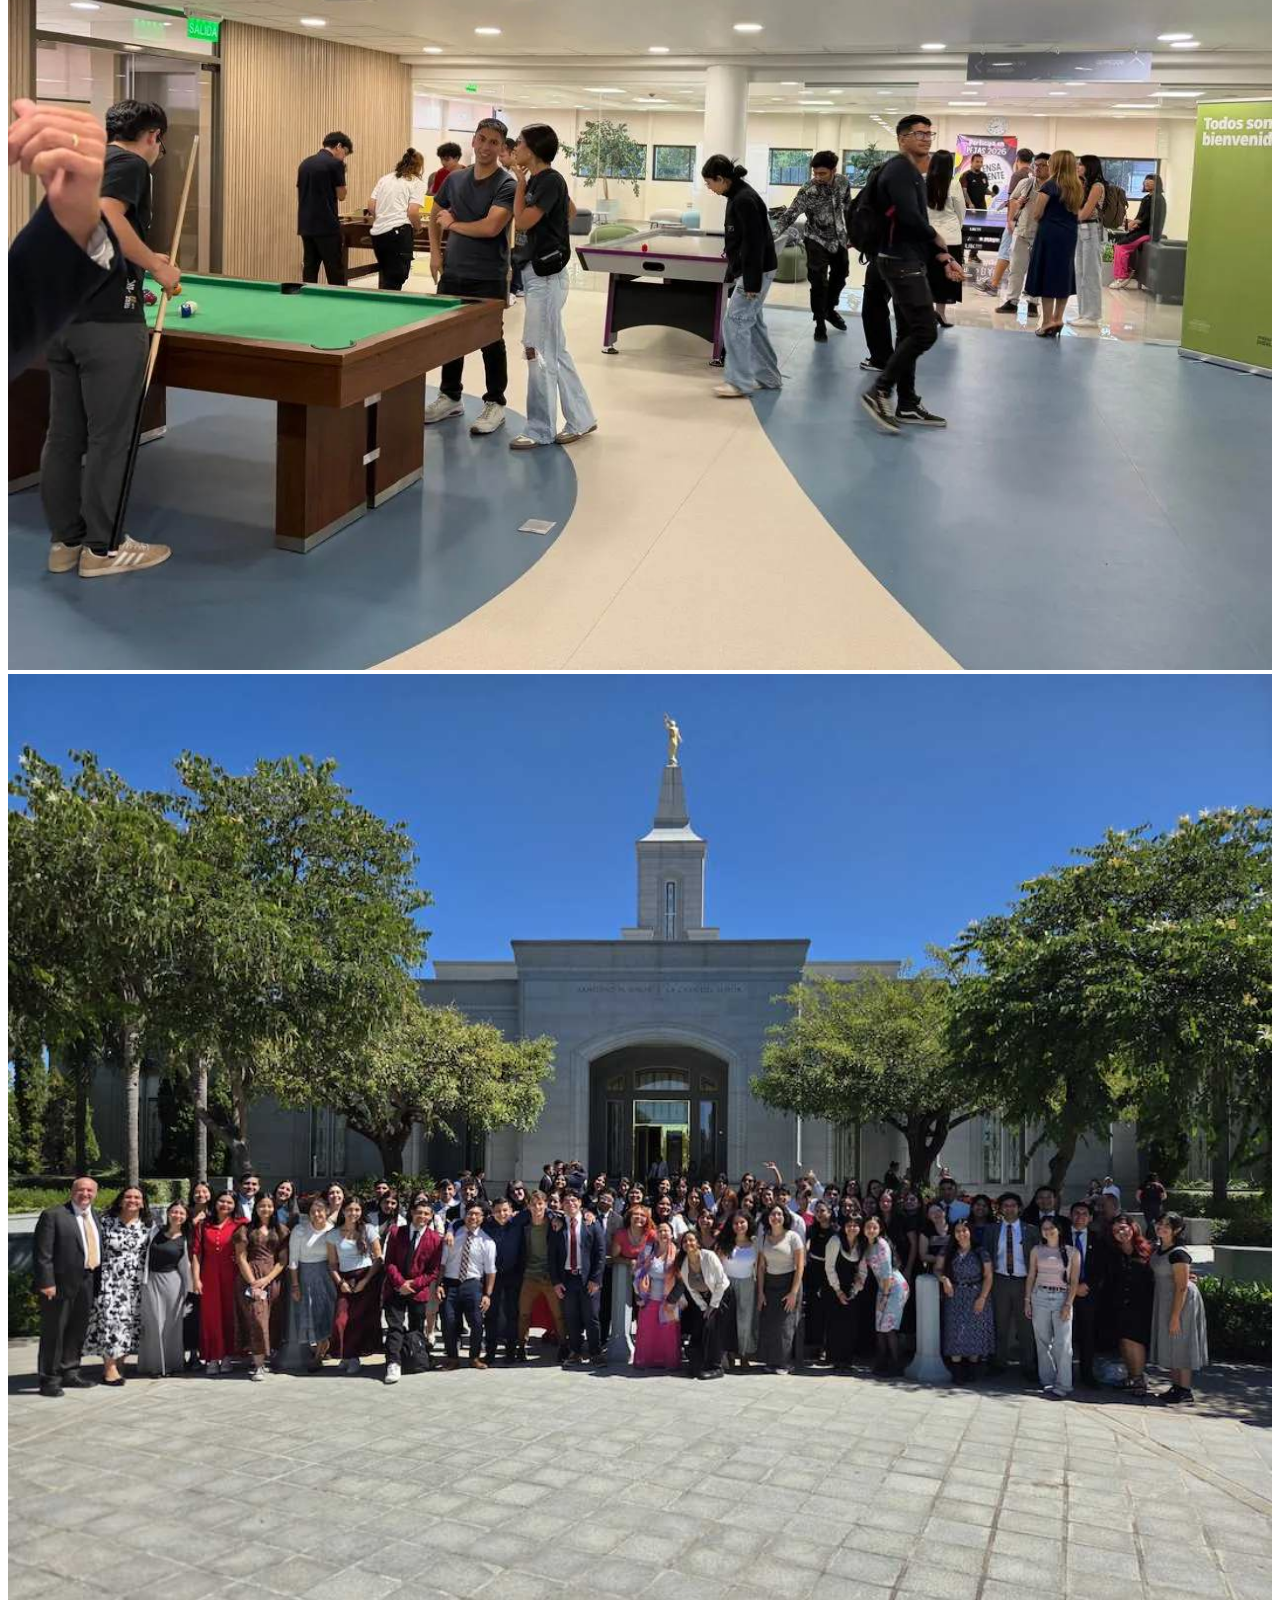
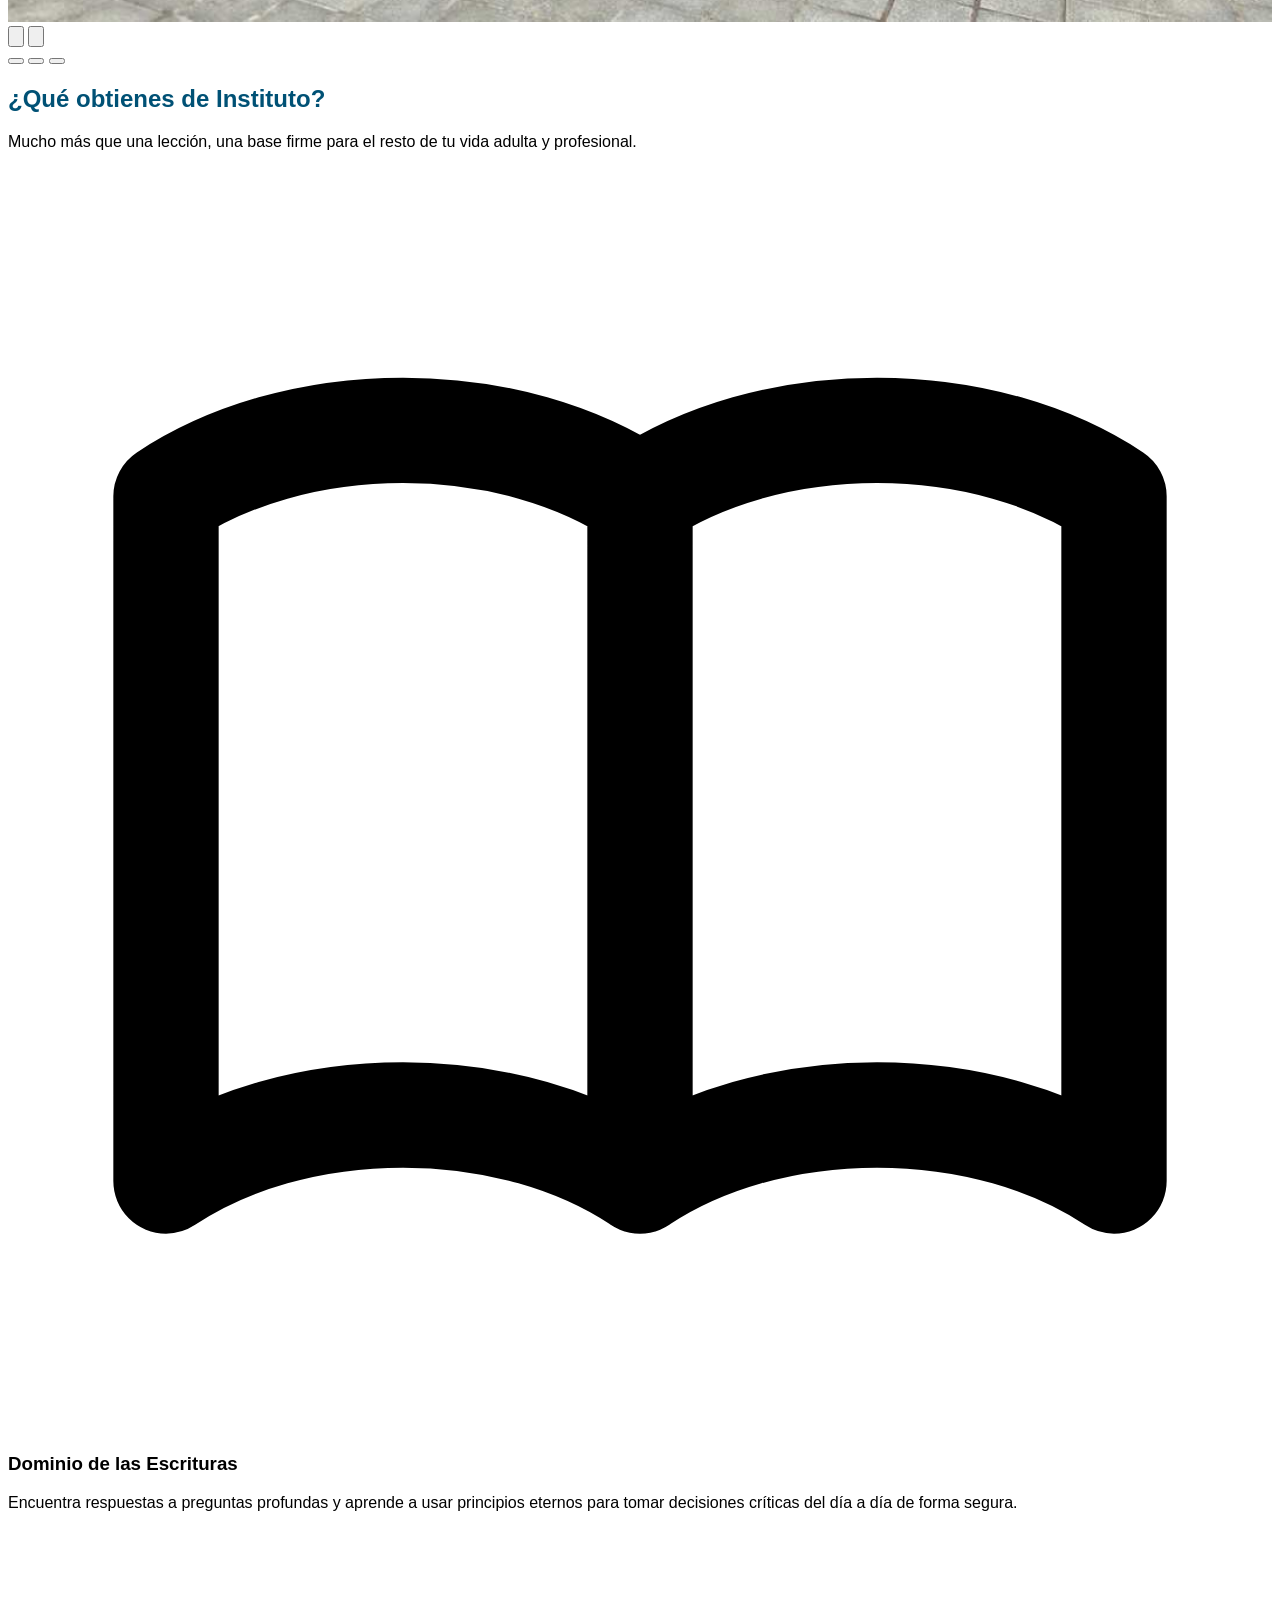
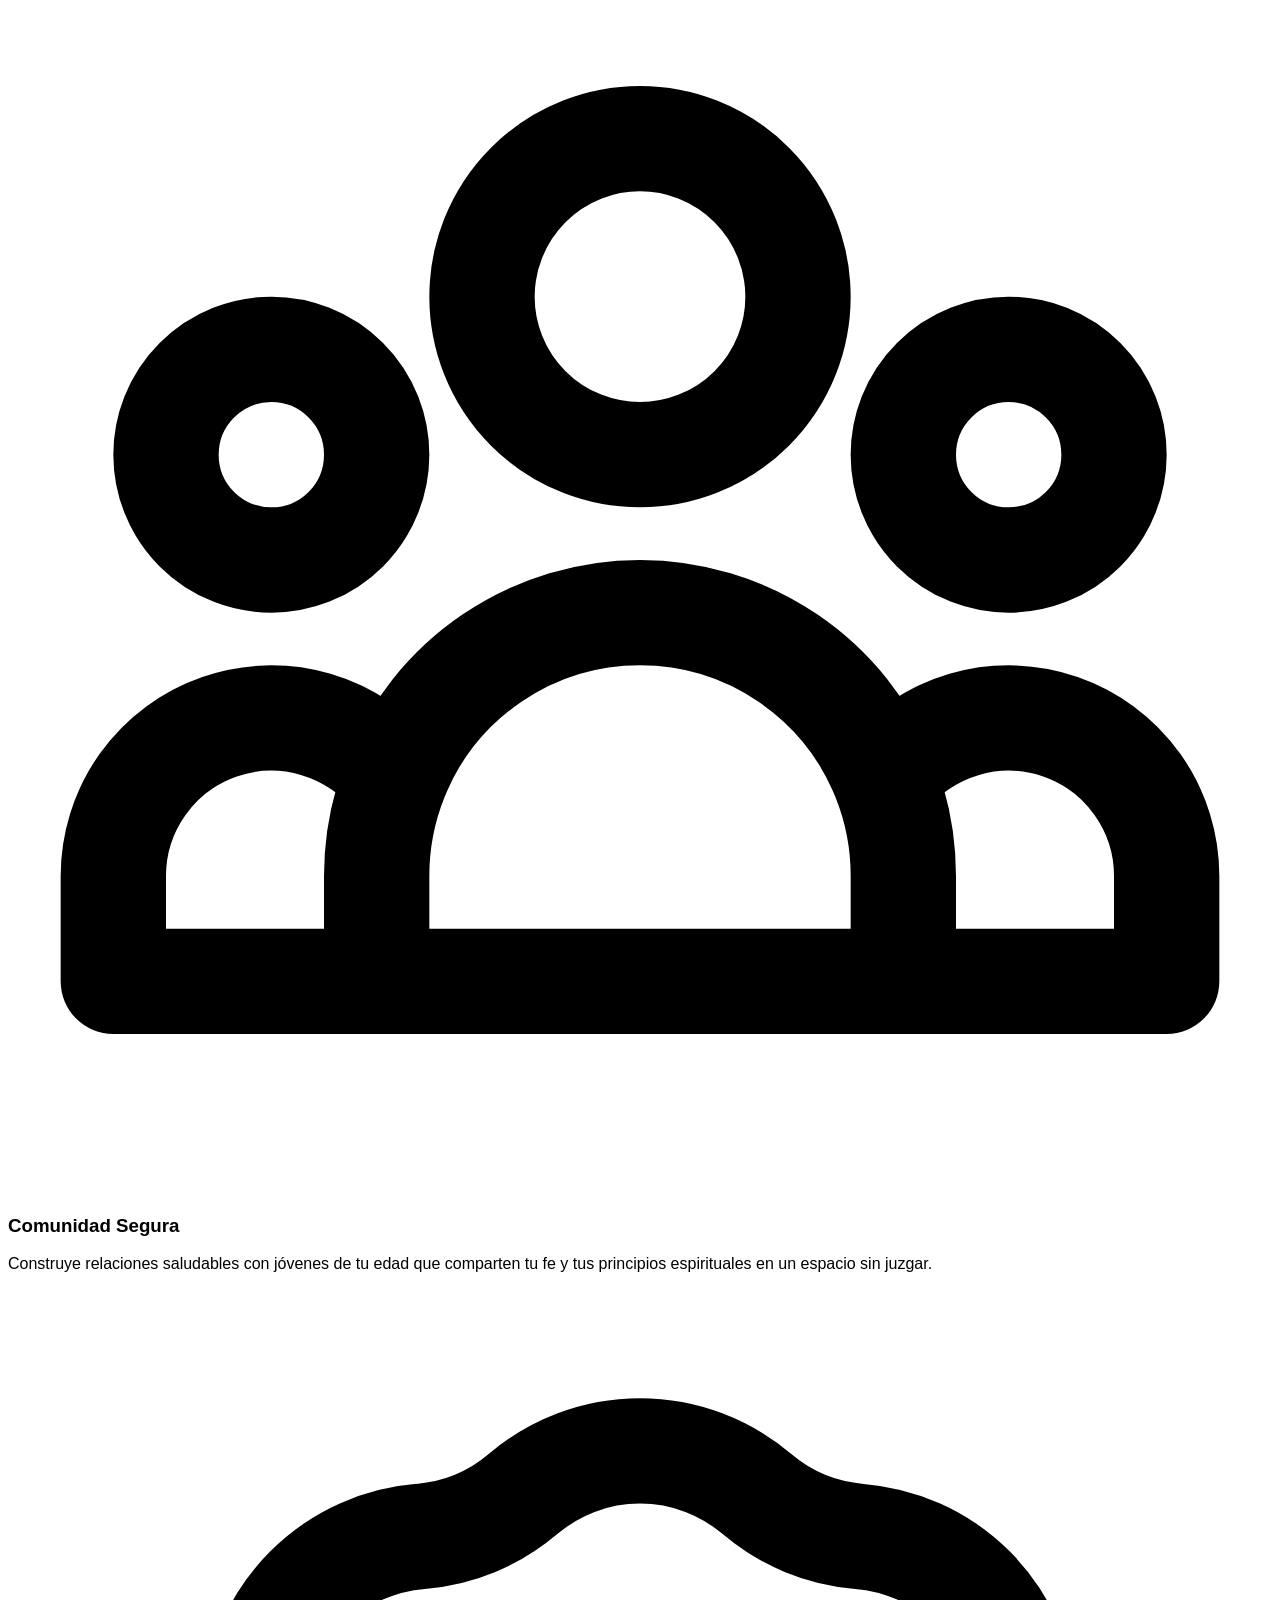
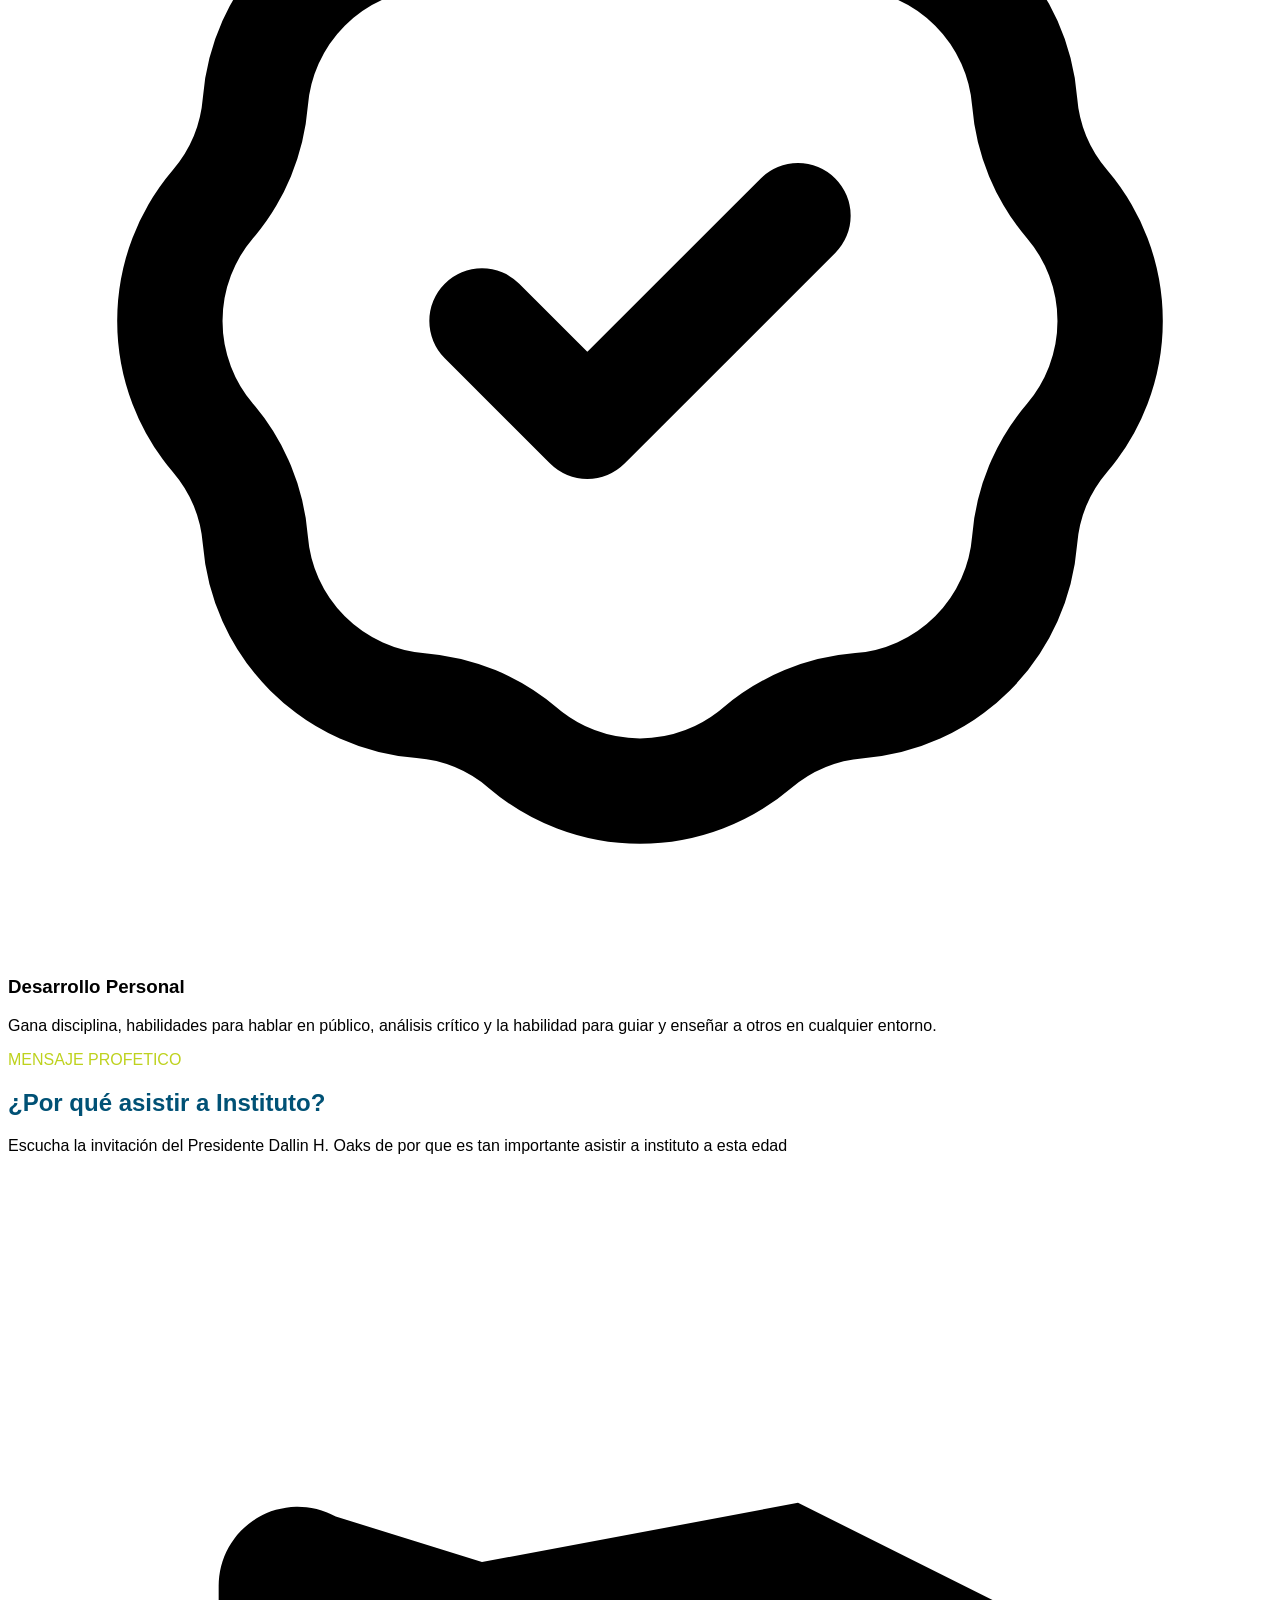
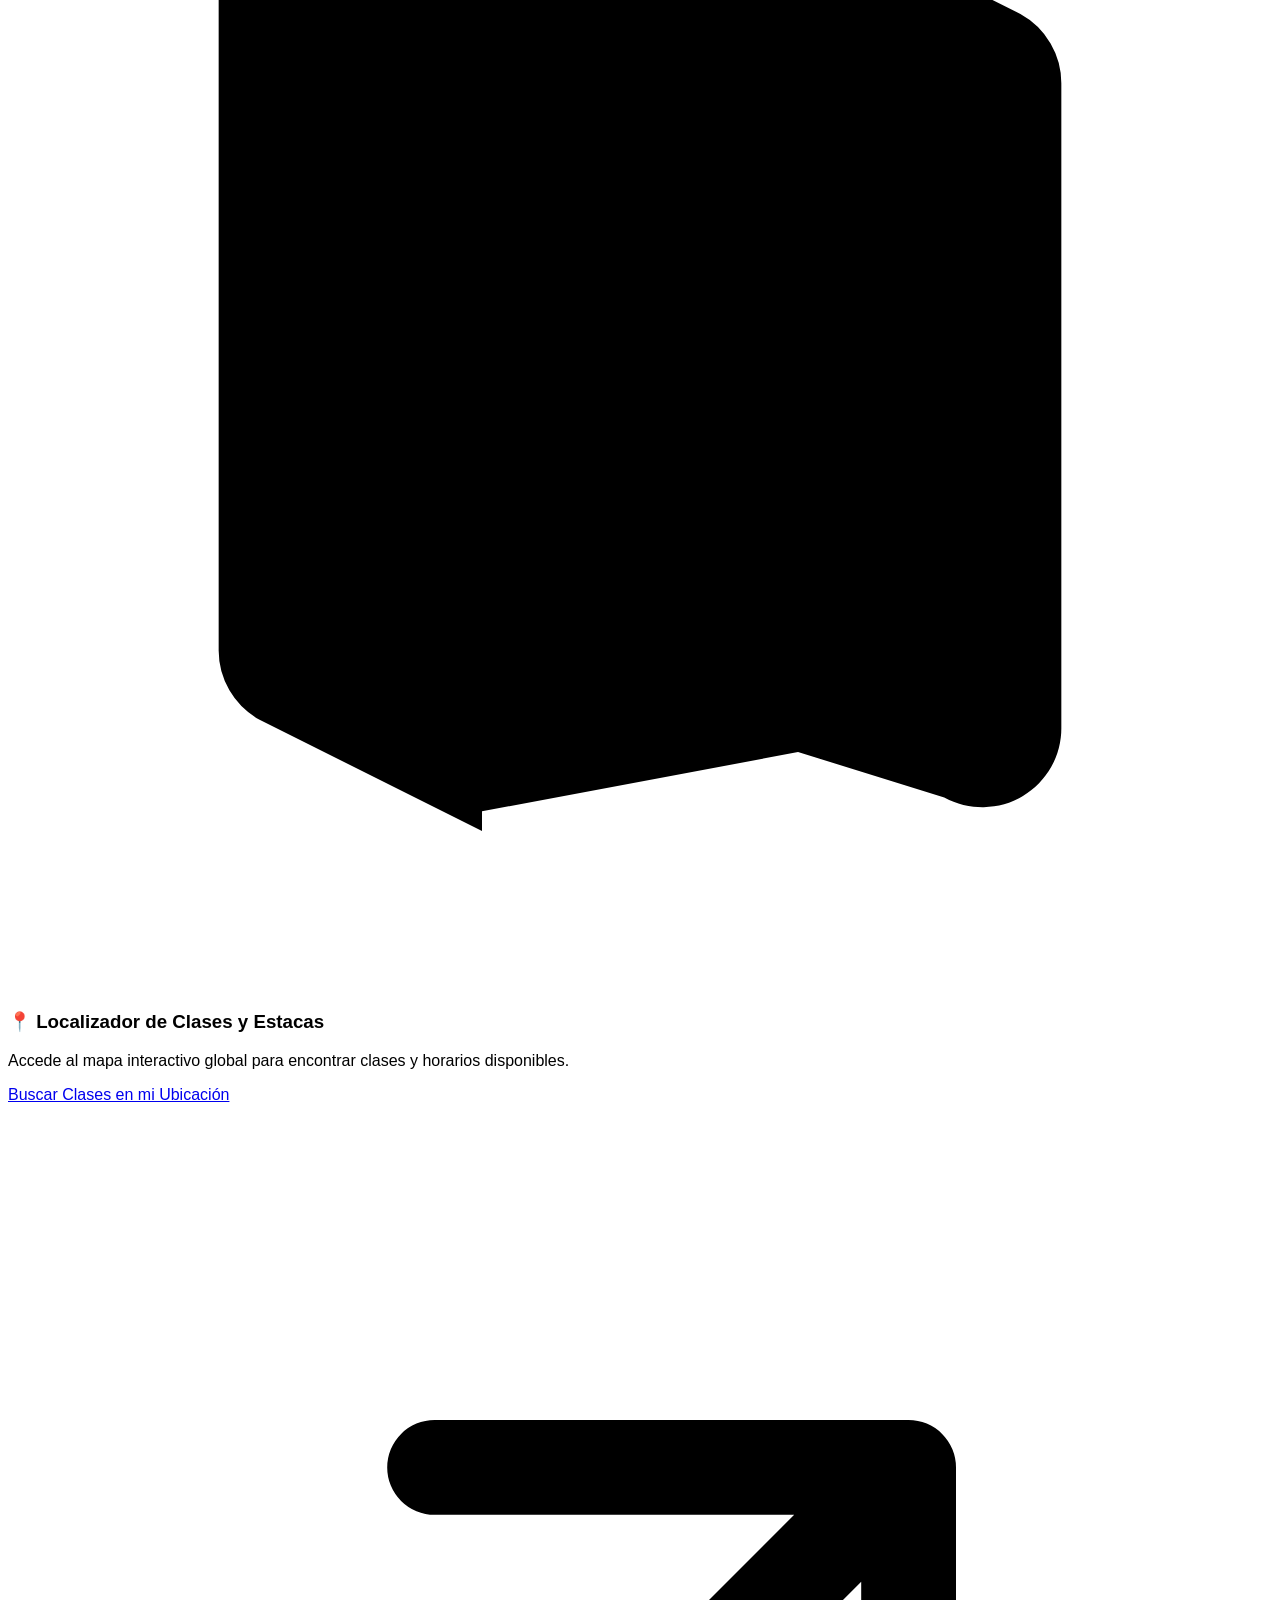
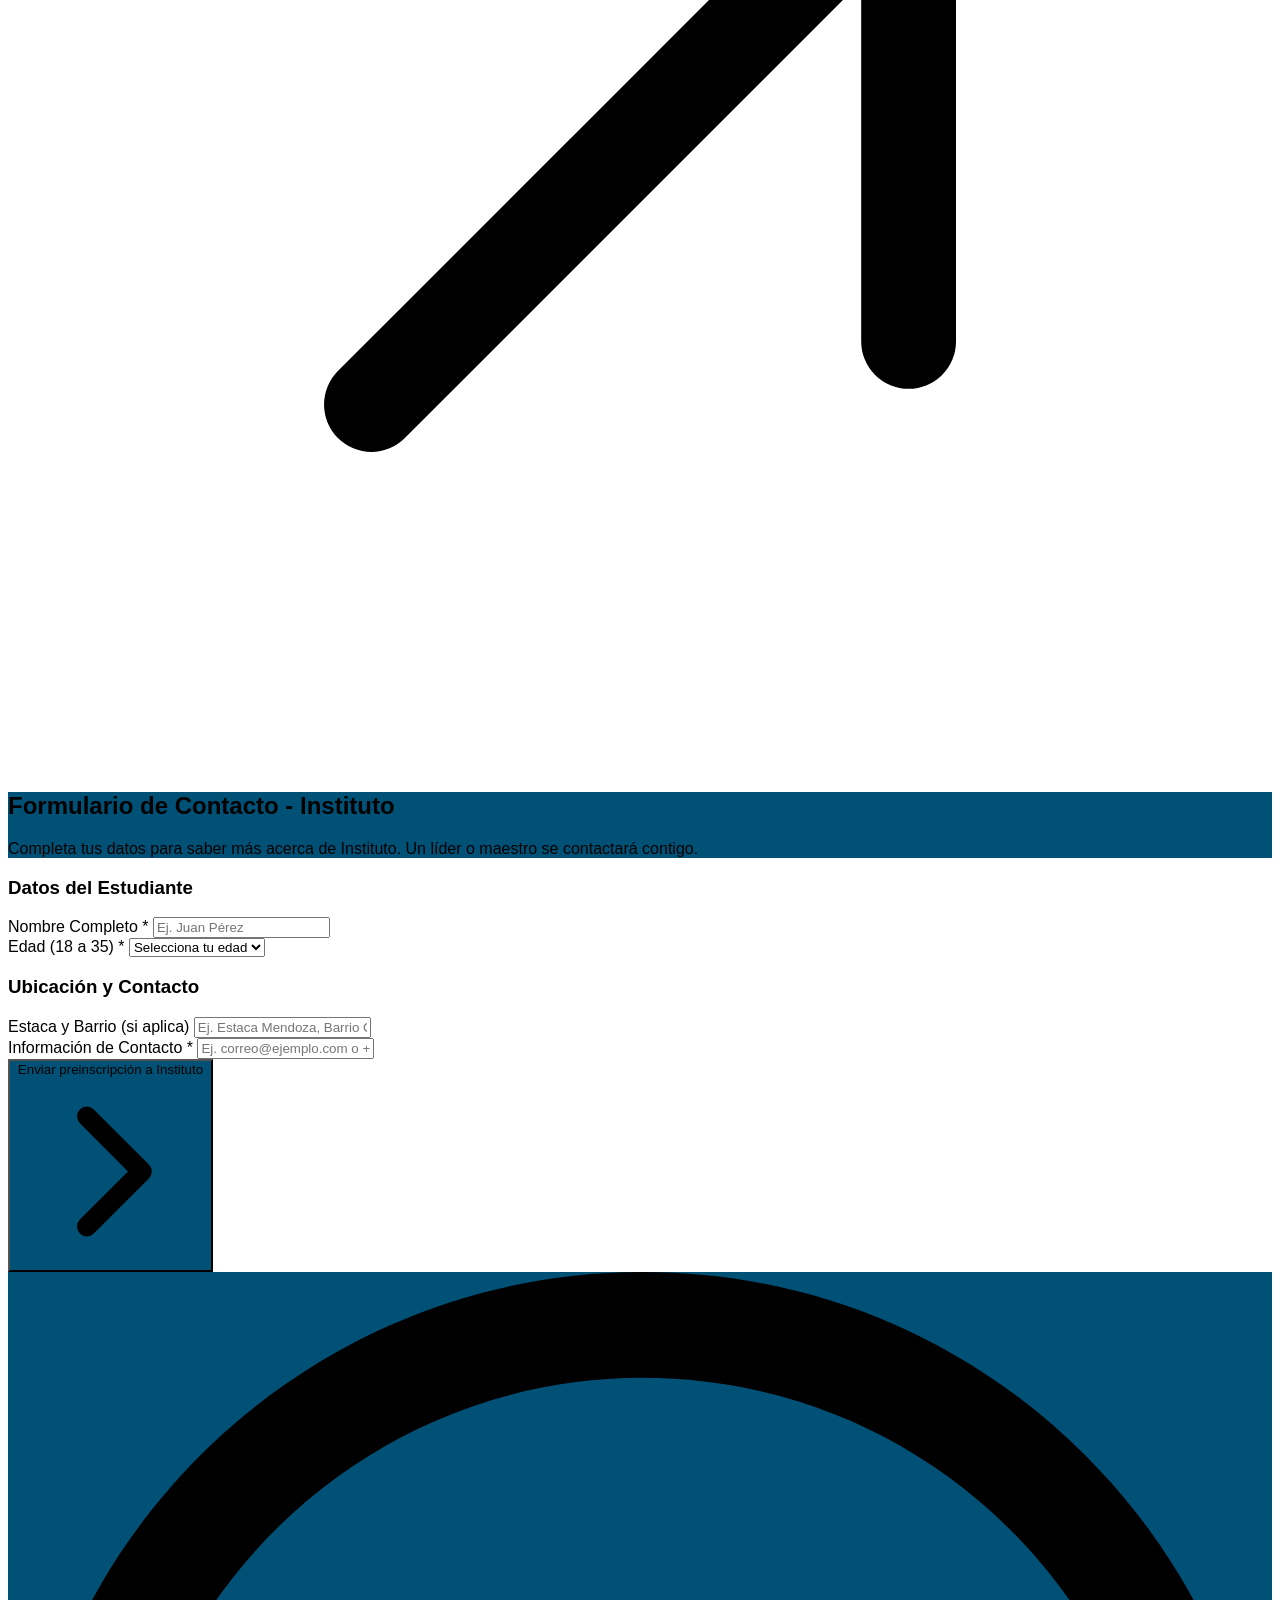
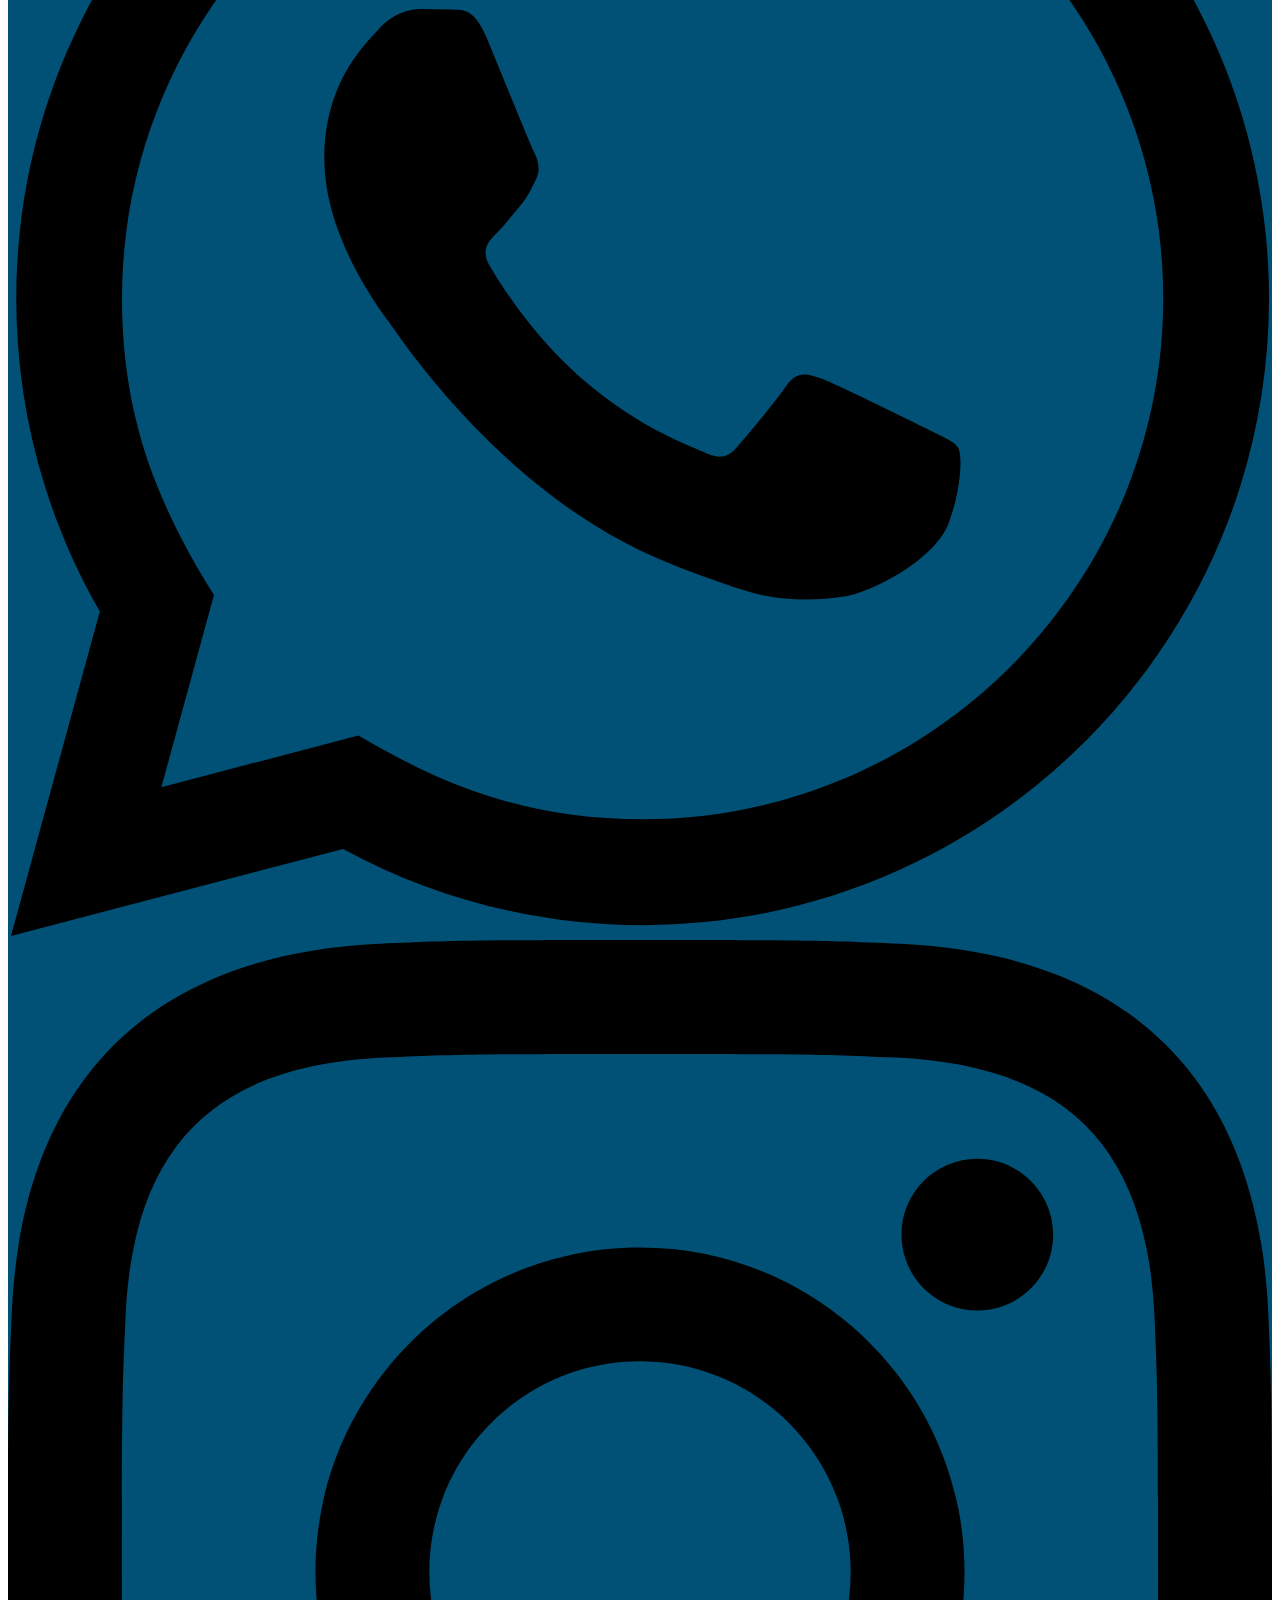
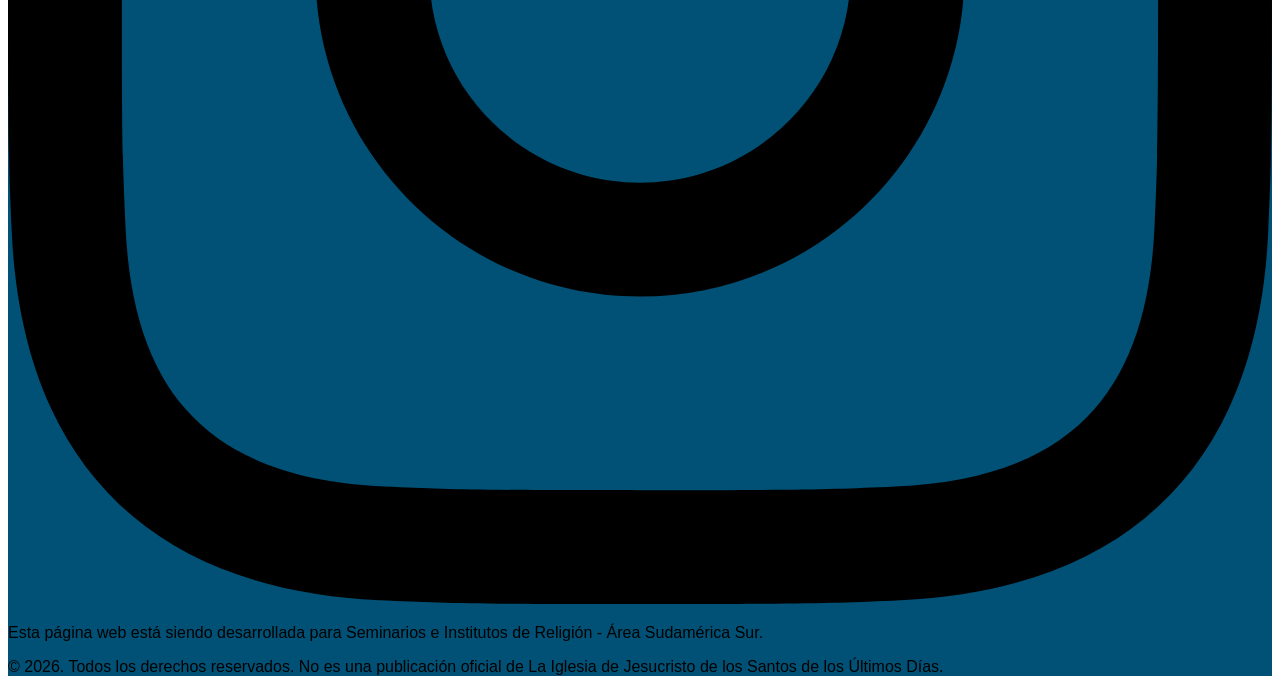
==== commit f64c987c: "detalles actualizados, icono agregado, whatsapp en todas las paginas" ====
--- a/instituto.html
+++ b/instituto.html
@@ -9,6 +9,8 @@
   <script src="https://cdn.tailwindcss.com"></script>
   <link rel="stylesheet" href="styles/main.css">
   <link rel="stylesheet" href="styles/seminario.css">
+    <link rel="icon" type="image/png" href="images/ico-logo.png">
+
   
   <!-- Configuración de colores institucionales en Tailwind -->
   <script>
@@ -99,7 +101,7 @@
       <!-- Identidad / Logo -->
       <a href="/" class="flex flex-col justify-center select-none group">
         <span class="font-bold text-sm sm:text-base md:text-lg tracking-wide group-hover:text-amber-300 transition-colors">
-          Instituto
+          INSTITUTO
         </span>
         <span class="text-[10px] sm:text-[11px] text-slate-300 tracking-wider">
           Área Sudamérica Sur
@@ -163,6 +165,113 @@
       <p class="mt-1">Área Sudamérica Sur</p>
     </div>
   </aside>
+
+
+   <!-- 
+    ========================================================================
+    COMPONENTE: Boton de WHATSAPP
+    ========================================================================
+  -->
+
+  
+<!-- Pop-up de atención / Chat Modal -->
+  <div id="whatsapp-popup" 
+       class="popup-closed fixed bottom-24 right-6 z-50 w-[calc(100vw-3rem)] sm:w-96 bg-slate-900 border border-slate-800 rounded-2xl shadow-2xl shadow-emerald-950/40 overflow-hidden transition-all duration-300 origin-bottom-right">
+    
+    <!-- Encabezado del Pop-up -->
+    <div class="bg-gradient-to-r from-emerald-600 to-teal-700 p-4 text-white flex items-center justify-between">
+      <div class="flex items-center space-x-3">
+        <div class="relative">
+          <div class="w-10 h-10 rounded-full bg-emerald-800 flex items-center justify-center font-bold text-lg border-2 border-emerald-300">
+            S&I
+          </div>
+          <span class="absolute bottom-0 right-0 w-3 h-3 bg-emerald-400 border-2 border-emerald-700 rounded-full"></span>
+        </div>
+        <div>
+          <h2 class="font-semibold text-sm leading-tight">Seminarios e Institutos</h2>
+          <p class="text-xs text-emerald-100/90 flex items-center gap-1 mt-0.5">
+            <span class="inline-block w-1.5 h-1.5 rounded-full bg-emerald-300 animate-pulse"></span>
+            En Linea
+          </p>
+        </div>
+      </div>
+      <button id="close-popup" aria-label="Cerrar ventana" class="text-white/80 hover:text-white hover:bg-emerald-700/50 p-1.5 rounded-lg transition-colors">
+        <svg class="w-5 h-5" fill="none" stroke="currentColor" viewBox="0 0 24 24">
+          <path stroke-linecap="round" stroke-linejoin="round" stroke-width="2" d="M6 18L18 6M6 6l12 12"/>
+        </svg>
+      </button>
+    </div>
+
+    <!-- Cuerpo del Pop-up -->
+    <div class="p-4 space-y-4 bg-slate-900/90">
+      
+      <!-- Mensaje estilo Chat -->
+      <div class="bg-slate-800/90 border border-slate-700/60 p-3 rounded-xl rounded-tl-none max-w-[85%] text-xs text-slate-200 space-y-1 shadow-sm">
+        <p class="font-medium text-emerald-400">Seminarios e Institutos</p>
+        <p>¡Bienvenido! 👋 Envíanos un mensaje o elige una opción rápida:</p>
+        <span class="block text-[10px] text-slate-400 text-right">Justo ahora</span>
+      </div>
+
+      <!-- Opciones Rápidas -->
+      <div class="space-y-1.5">
+        <p class="text-[11px] font-medium text-slate-400 uppercase tracking-wider">Opciones rápidas:</p>
+        <div class="flex flex-wrap gap-1.5">
+          <button type="button" data-topic="Información sobre Inscripciones" class="quick-btn text-xs bg-slate-800 hover:bg-emerald-950 hover:text-emerald-300 border border-slate-700 hover:border-emerald-600/50 text-slate-300 px-2.5 py-1 rounded-lg transition-all">
+            📚 Inscripciones
+          </button>
+          <button type="button" data-topic="Consulta sobre Horarios y lugares de clases" class="quick-btn text-xs bg-slate-800 hover:bg-emerald-950 hover:text-emerald-300 border border-slate-700 hover:border-emerald-600/50 text-slate-300 px-2.5 py-1 rounded-lg transition-all">
+            🕒 Horarios
+          </button>
+          <button type="button" data-topic="Que cursos de religión se dan" class="quick-btn text-xs bg-slate-800 hover:bg-emerald-950 hover:text-emerald-300 border border-slate-700 hover:border-emerald-600/50 text-slate-300 px-2.5 py-1 rounded-lg transition-all">
+            💻 Cursos
+          </button>
+        </div>
+      </div>
+
+      <!-- Formulario de mensaje -->
+      <form id="whatsapp-form" class="space-y-3 pt-1">
+        <div>
+          <label for="user-message" class="block text-xs text-slate-300 mb-1 font-medium">Tu mensaje:</label>
+          <textarea id="user-message" rows="3" required placeholder="Escribe aquí tu consulta..."
+                    class="w-full bg-slate-950 border border-slate-700 focus:border-emerald-500 focus:ring-1 focus:ring-emerald-500 rounded-xl p-2.5 text-xs text-slate-100 placeholder-slate-500 resize-none outline-none transition-all"></textarea>
+        </div>
+
+        <button type="submit" 
+                class="w-full bg-emerald-500 hover:bg-emerald-600 active:scale-[0.98] text-white font-medium py-2.5 px-4 rounded-xl text-xs flex items-center justify-center gap-2 shadow-lg shadow-emerald-500/25 transition-all">
+          <svg class="w-4 h-4 fill-current" viewBox="0 0 24 24">
+            <path d="M.057 24l1.687-6.163c-1.041-1.804-1.588-3.849-1.587-5.946.003-6.556 5.338-11.891 11.893-11.891 3.181.001 6.167 1.24 8.413 3.488 2.245 2.248 3.481 5.236 3.48 8.414-.003 6.557-5.338 11.892-11.893 11.892-1.99-.001-3.951-.5-5.688-1.448l-6.305 1.654zm6.597-3.807c1.676.995 3.276 1.591 5.392 1.592 5.448 0 9.886-4.434 9.889-9.885.002-5.462-4.415-9.89-9.881-9.892-5.452 0-9.887 4.434-9.889 9.884-.001 2.225.651 3.891 1.746 5.634l-.999 3.648 3.742-.981zm11.387-5.464c-.074-.124-.272-.198-.57-.347-.297-.149-1.758-.868-2.031-.967-.272-.099-.47-.149-.669.149-.198.297-.768.967-.941 1.165-.173.198-.347.223-.644.074-.297-.149-1.255-.462-2.39-1.475-.883-.788-1.48-1.761-1.653-2.059-.173-.297-.018-.458.13-.606.134-.133.297-.347.446-.521.151-.172.2-.296.3-.495.099-.198.05-.372-.025-.521-.075-.148-.669-1.611-.916-2.206-.242-.579-.487-.501-.669-.51l-.57-.01c-.198 0-.52.074-.792.372s-1.04 1.016-1.04 2.479 1.065 2.876 1.213 3.074c.149.198 2.095 3.2 5.076 4.487.709.306 1.263.489 1.694.626.712.226 1.36.194 1.872.118.571-.085 1.758-.719 2.006-1.413.248-.695.248-1.29.173-1.414z"/>
+          </svg>
+          Iniciar Chat en WhatsApp
+        </button>
+      </form>
+    </div>
+  </div>
+
+  <!-- Botón Flotante -->
+  <button id="toggle-whatsapp" 
+          aria-label="Abrir chat de WhatsApp" 
+          class="fixed bottom-6 right-6 z-50 flex items-center justify-center w-14 h-14 bg-emerald-500 hover:bg-emerald-600 text-white rounded-full shadow-lg shadow-emerald-500/30 hover:shadow-emerald-500/60 hover:scale-105 active:scale-95 transition-all duration-300 group">
+    
+    <span class="absolute inline-flex h-full w-full rounded-full bg-emerald-400 opacity-30 group-hover:animate-ping"></span>
+
+    <!-- Icono WhatsApp -->
+    <svg id="icon-whatsapp" class="w-7 h-7 fill-current relative z-10 transition-transform duration-300" viewBox="0 0 24 24">
+      <path d="M.057 24l1.687-6.163c-1.041-1.804-1.588-3.849-1.587-5.946.003-6.556 5.338-11.891 11.893-11.891 3.181.001 6.167 1.24 8.413 3.488 2.245 2.248 3.481 5.236 3.48 8.414-.003 6.557-5.338 11.892-11.893 11.892-1.99-.001-3.951-.5-5.688-1.448l-6.305 1.654zm6.597-3.807c1.676.995 3.276 1.591 5.392 1.592 5.448 0 9.886-4.434 9.889-9.885.002-5.462-4.415-9.89-9.881-9.892-5.452 0-9.887 4.434-9.889 9.884-.001 2.225.651 3.891 1.746 5.634l-.999 3.648 3.742-.981zm11.387-5.464c-.074-.124-.272-.198-.57-.347-.297-.149-1.758-.868-2.031-.967-.272-.099-.47-.149-.669.149-.198.297-.768.967-.941 1.165-.173.198-.347.223-.644.074-.297-.149-1.255-.462-2.39-1.475-.883-.788-1.48-1.761-1.653-2.059-.173-.297-.018-.458.13-.606.134-.133.297-.347.446-.521.151-.172.2-.296.3-.495.099-.198.05-.372-.025-.521-.075-.148-.669-1.611-.916-2.206-.242-.579-.487-.501-.669-.51l-.57-.01c-.198 0-.52.074-.792.372s-1.04 1.016-1.04 2.479 1.065 2.876 1.213 3.074c.149.198 2.095 3.2 5.076 4.487.709.306 1.263.489 1.694.626.712.226 1.36.194 1.872.118.571-.085 1.758-.719 2.006-1.413.248-.695.248-1.29.173-1.414z"/>
+    </svg>
+
+    <!-- Icono Cierre (X) -->
+    <svg id="icon-close" class="w-6 h-6 stroke-current relative z-10 hidden transition-transform duration-300" fill="none" stroke="currentColor" viewBox="0 0 24 24">
+      <path stroke-linecap="round" stroke-linejoin="round" stroke-width="2.5" d="M6 18L18 6M6 6l12 12"/>
+    </svg>
+
+    <!-- Tooltip -->
+    <span id="floating-tooltip" class="absolute bottom-full mb-3 hidden group-hover:block bg-slate-800 text-slate-200 text-xs font-medium py-1.5 px-3 rounded-lg shadow-md whitespace-nowrap border border-slate-700">
+      Habla con nosotros
+      <span class="absolute top-full right-5 border-4 border-transparent border-t-slate-800"></span>
+    </span>
+  </button>
+  
+
 
   <!-- 
     ========================================================================
@@ -533,22 +642,40 @@
     COMPONENTE: FOOTER (PIE DE PÁGINA)
     ========================================================================
   -->
-  <footer class="bg-slate-900 text-slate-400 py-10 border-t border-slate-800 text-xs text-center">
-    <div class="max-w-7xl mx-auto px-4 space-y-4">
-      <div class="flex justify-center space-x-6 text-sm font-semibold mb-2">
-        <a href="index.html" class="hover:text-amber-300 transition-colors">Volver al Inicio General</a>
-        <span class="text-slate-700">|</span>
-        <a href="#inscripcion" class="hover:text-amber-300 transition-colors">Inscripción</a>
-      </div>
-      <p class="font-medium text-slate-300">
-        Seminarios e Institutos de Religión - Área Sudamérica Sur
-      </p>
-      <p class="max-w-xl mx-auto leading-relaxed">
-        © 2026. Todos los derechos reservados. Este sitio está diseñado como una herramienta de preinscripción local y no constituye una comunicación oficial de La Iglesia de Jesucristo de los Santos de los Últimos Días.
-      </p>
-    </div>
-  </footer>
+   <footer class="bg-slate-900 text-slate-400 py-8 border-t border-slate-800 text-xs text-center official-background-1">
+  <div class="max-w-7xl mx-auto px-4 space-y-4">
+    
+    <!-- Redes Sociales -->
+    <div class="flex justify-center items-center gap-4">
+      <!-- WhatsApp -->
+      <a href="https://wa.me/5491122520286?text=Hola, quisiera más información acerca de los cursos de  Seminario e Insitituto" target="_blank" rel="noopener noreferrer" aria-label="WhatsApp" 
+         class="p-2 rounded-full bg-slate-800 text-slate-400 hover:text-white hover:bg-emerald-600 transition-all duration-200">
+        <svg class="w-5 h-5 fill-current" viewBox="0 0 24 24">
+          <path d="M.057 24l1.687-6.163c-1.041-1.804-1.588-3.849-1.587-5.946.003-6.556 5.338-11.891 11.893-11.891 3.181.001 6.167 1.24 8.413 3.488 2.245 2.248 3.481 5.236 3.48 8.414-.003 6.557-5.338 11.892-11.893 11.892-1.99-.001-3.951-.5-5.688-1.448l-6.305 1.654zm6.597-3.807c1.676.995 3.276 1.591 5.392 1.592 5.448 0 9.886-4.434 9.889-9.885.002-5.462-4.415-9.89-9.881-9.892-5.452 0-9.887 4.434-9.889 9.884-.001 2.225.651 3.891 1.746 5.634l-.999 3.648 3.742-.981zm11.387-5.464c-.074-.124-.272-.198-.57-.347-.297-.149-1.758-.868-2.031-.967-.272-.099-.47-.149-.669.149-.198.297-.768.967-.941 1.165-.173.198-.347.223-.644.074-.297-.149-1.255-.462-2.39-1.475-.883-.788-1.48-1.761-1.653-2.059-.173-.297-.018-.458.13-.606.134-.133.297-.347.446-.521.151-.172.2-.296.3-.495.099-.198.05-.372-.025-.521-.075-.148-.669-1.611-.916-2.206-.242-.579-.487-.501-.669-.51l-.57-.01c-.198 0-.52.074-.792.372s-1.04 1.016-1.04 2.479 1.065 2.876 1.213 3.074c.149.198 2.095 3.2 5.076 4.487.709.306 1.263.489 1.694.626.712.226 1.36.194 1.872.118.571-.085 1.758-.719 2.006-1.413.248-.695.248-1.29.173-1.414z"/>
+        </svg>
+      </a>
+
+      <!-- Instagram -->
+      <a href="https://www.instagram.com/seisudamericasur?igsh=MXd3czJ1Y2k0b2p1NA==" target="_blank" rel="noopener noreferrer" aria-label="Instagram" 
+         class="p-2 rounded-full bg-slate-800 text-slate-400 hover:text-white hover:bg-gradient-to-tr hover:from-amber-500 hover:via-rose-500 hover:to-purple-600 transition-all duration-200">
+        <svg class="w-5 h-5 fill-current" viewBox="0 0 24 24">
+          <path d="M12 2.163c3.204 0 3.584.012 4.85.07 3.252.148 4.771 1.691 4.919 4.919.058 1.265.069 1.645.069 4.849 0 3.205-.012 3.584-.069 4.849-.149 3.225-1.664 4.771-4.919 4.919-1.266.058-1.644.07-4.85.07-3.204 0-3.584-.012-4.849-.07-3.26-.149-4.771-1.699-4.919-4.92-.058-1.265-.07-1.644-.07-4.849 0-3.204.013-3.583.07-4.849.149-3.227 1.664-4.771 4.919-4.919 1.266-.057 1.645-.069 4.849-.069zm0-2.163c-3.259 0-3.667.014-4.947.072-4.358.2-6.78 2.618-6.98 6.98-.059 1.281-.073 1.689-.073 4.948 0 3.259.014 3.668.072 4.948.2 4.358 2.618 6.78 6.98 6.98 1.281.058 1.689.072 4.948.072 3.259 0 3.668-.014 4.948-.072 4.354-.2 6.782-2.618 6.979-6.98.059-1.28.073-1.689.073-4.948 0-3.259-.014-3.667-.072-4.947-.196-4.354-2.617-6.78-6.979-6.98-1.281-.059-1.69-.073-4.949-.073zm0 5.838c-3.403 0-6.162 2.759-6.162 6.162s2.759 6.163 6.162 6.163 6.162-2.759 6.162-6.163c0-3.403-2.759-6.162-6.162-6.162zm0 10.162c-2.209 0-4-1.79-4-4 0-2.209 1.791-4 4-4s4 1.791 4 4c0 2.21-1.791 4-4 4zm6.406-11.845c-.796 0-1.441.645-1.441 1.44s.645 1.44 1.441 1.44c.795 0 1.439-.645 1.439-1.44s-.644-1.44-1.439-1.44z"/>
+        </svg>
+      </a>
+    </div>
+
+    <!-- Texto Informativo -->
+    <p class="font-medium text-slate-300">
+      Esta página web está siendo desarrollada para Seminarios e Institutos de Religión - Área Sudamérica Sur.
+    </p>
+    <p>
+      © 2026. Todos los derechos reservados. No es una publicación oficial de La Iglesia de Jesucristo de los Santos de los Últimos Días.
+    </p>
+
+  </div>
+</footer>
 
     <script src="scripts/instituto.js"></script>
+    <script src="scripts/whatsappbutton.js"></script>
 </body>
 </html>
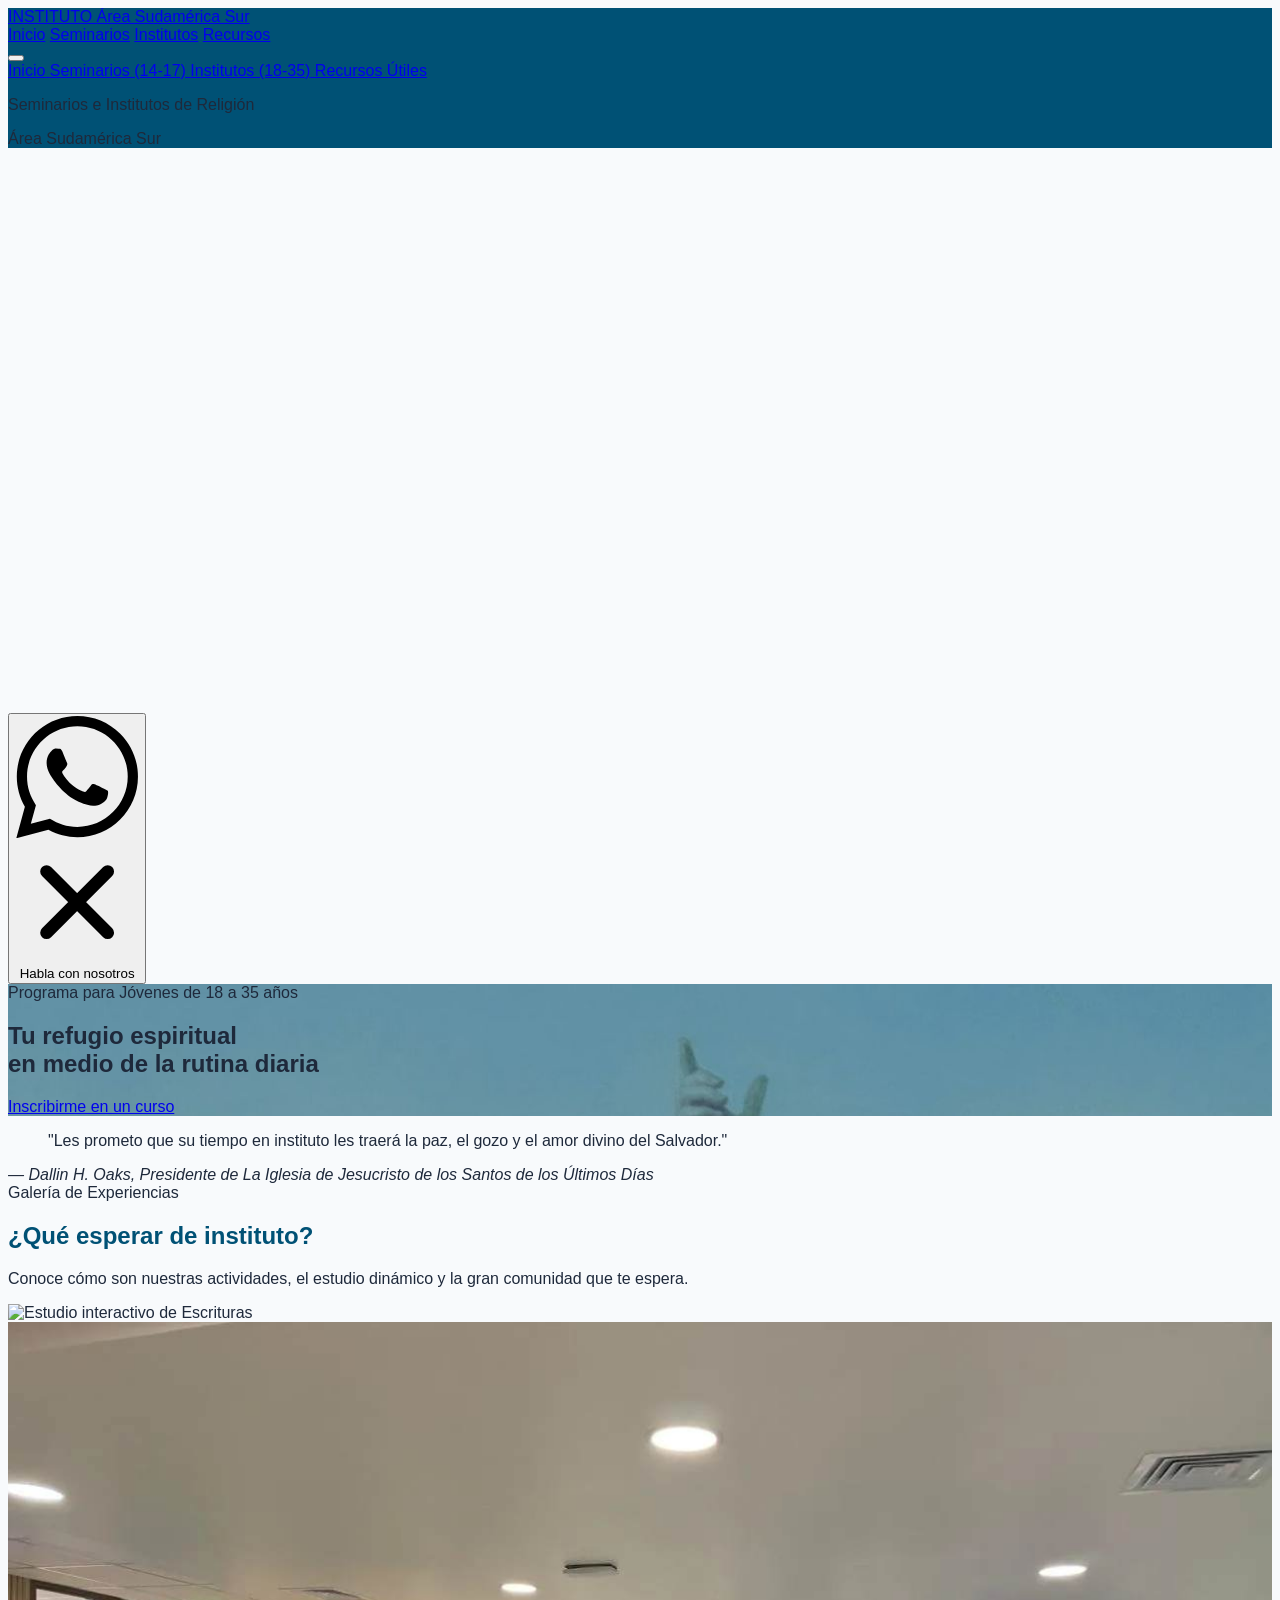
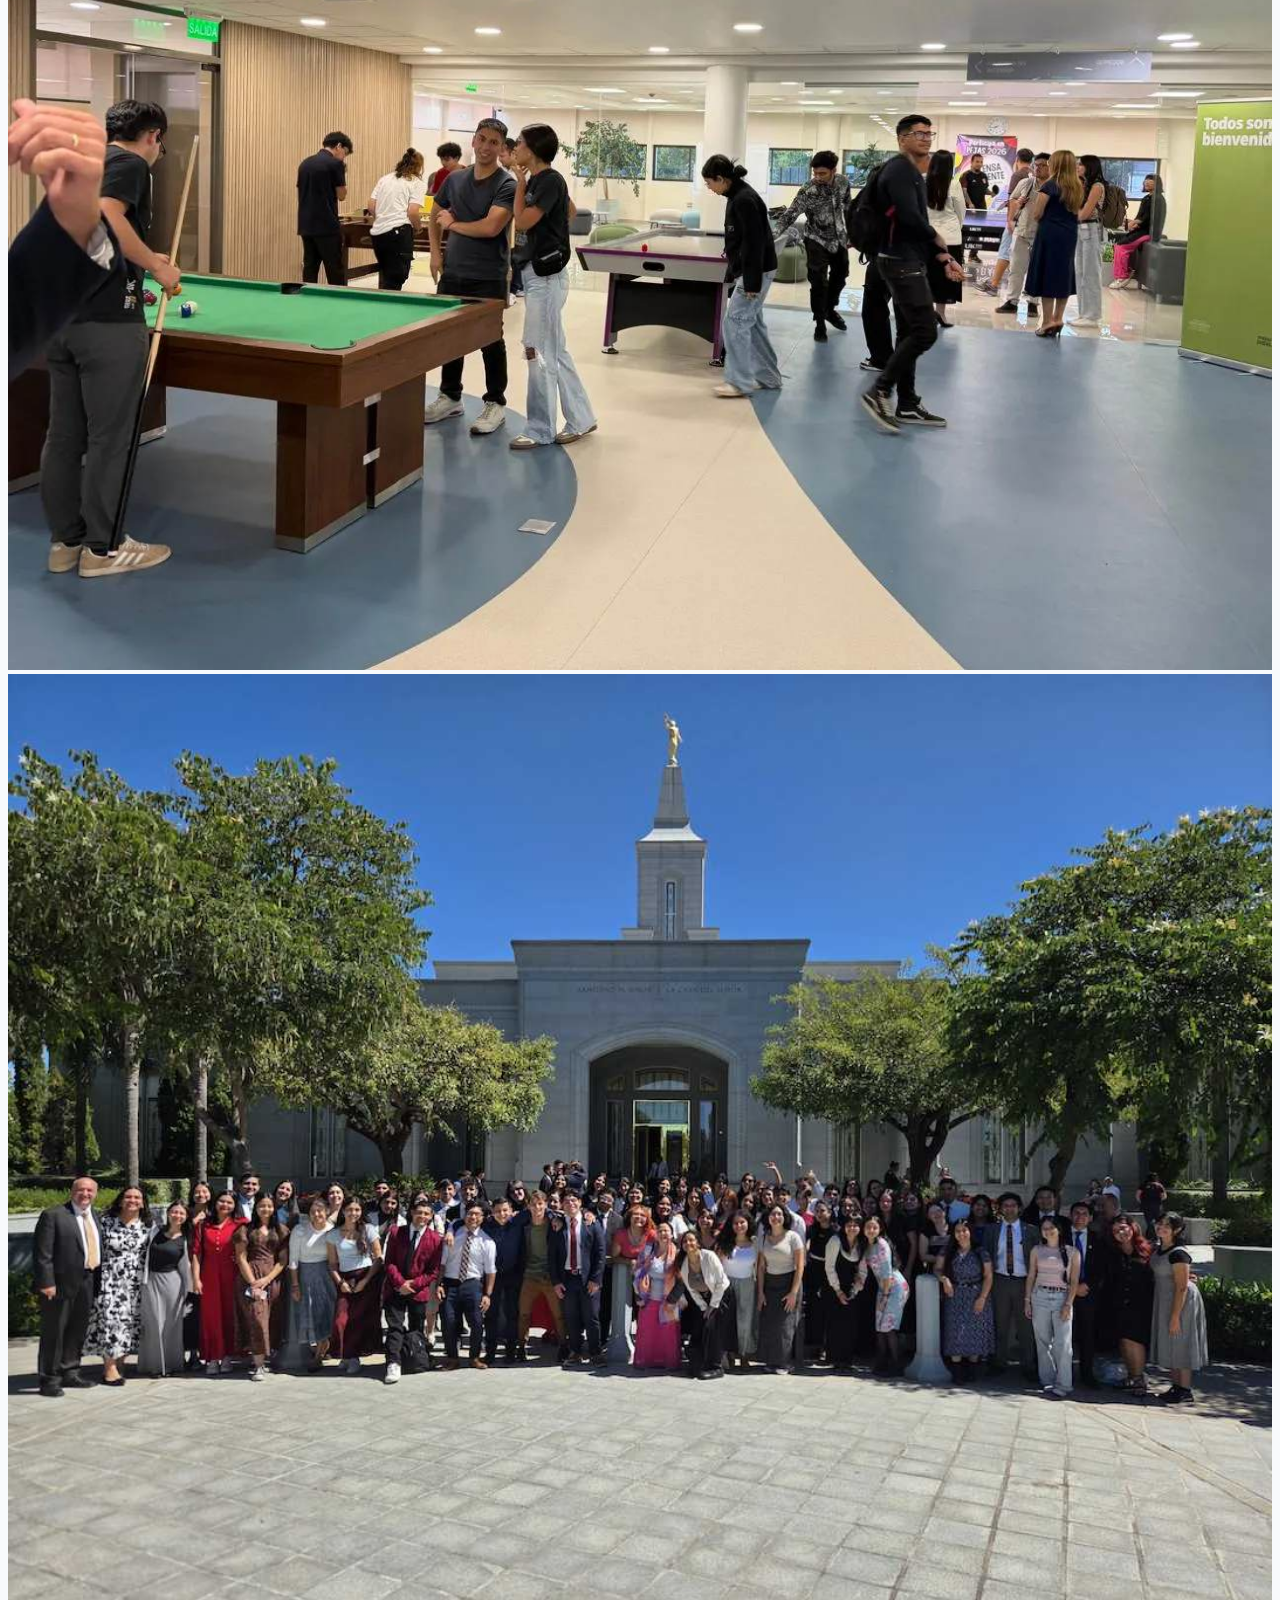
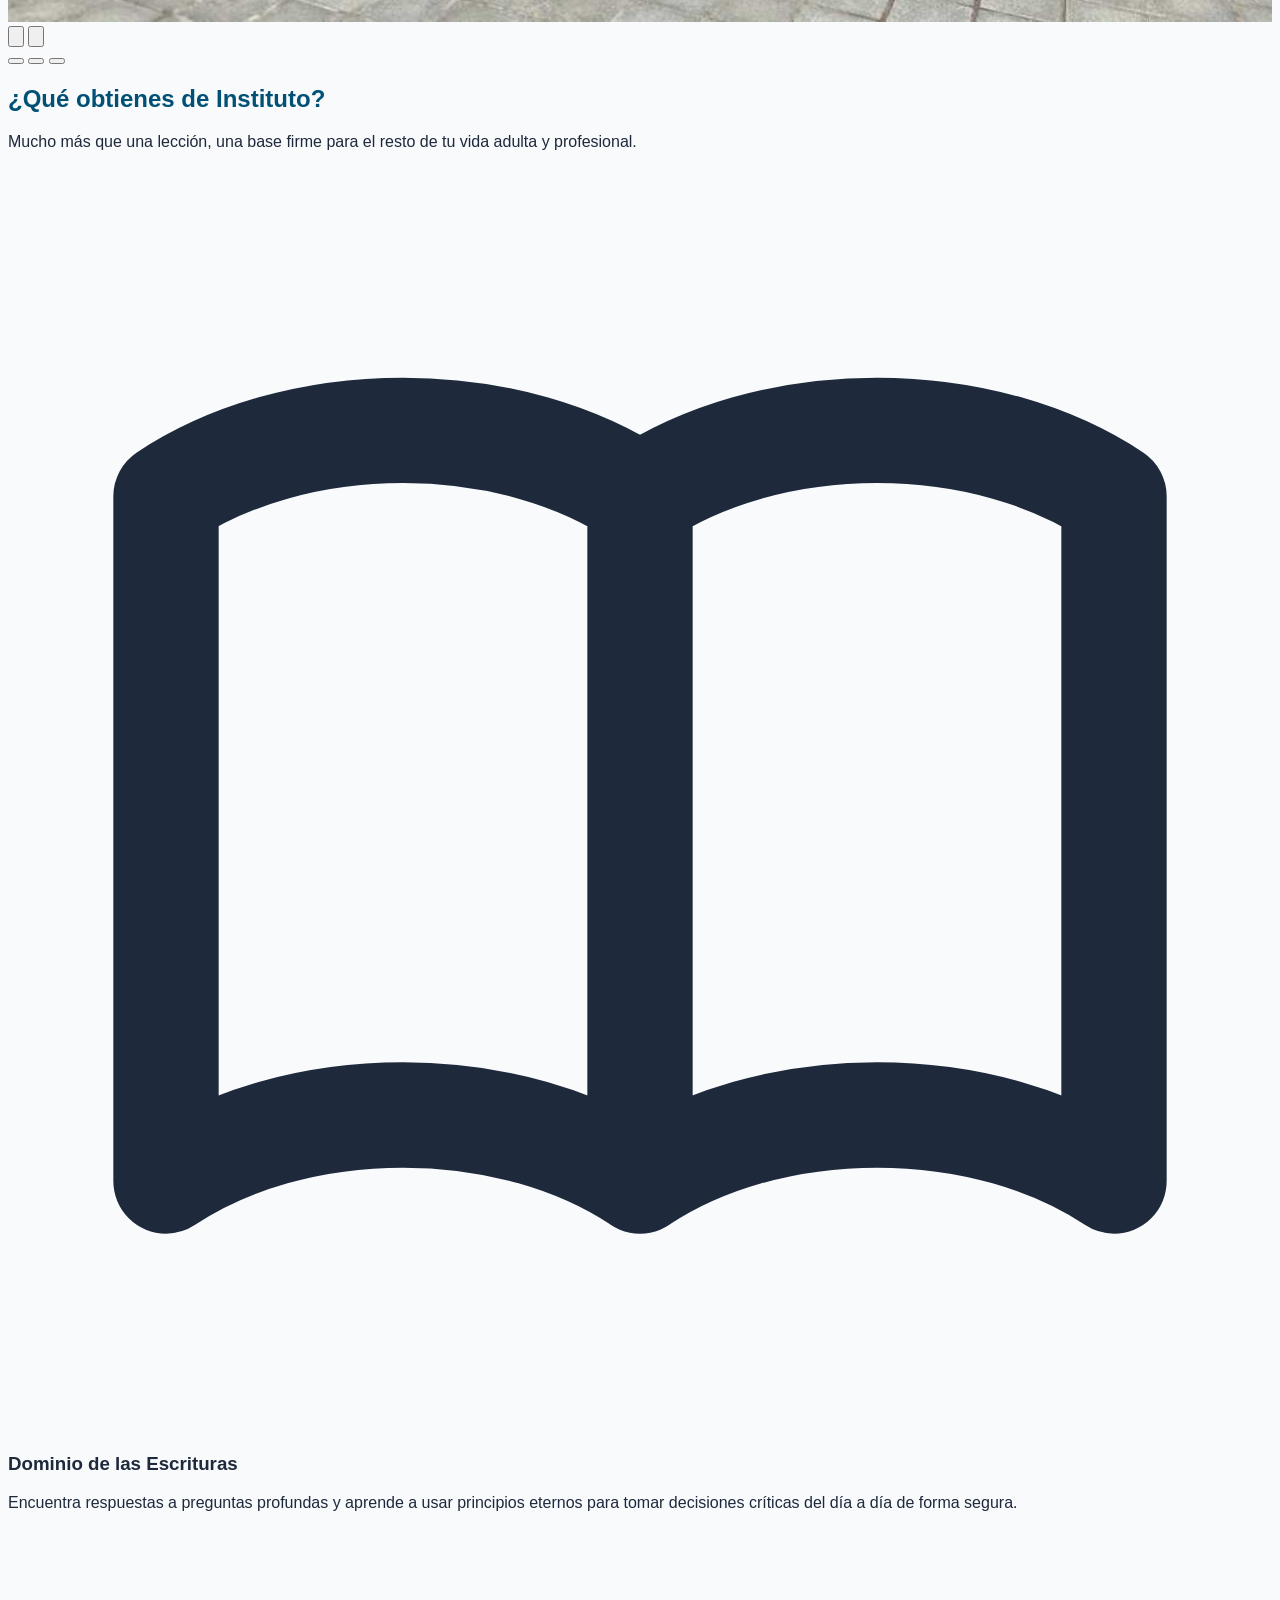
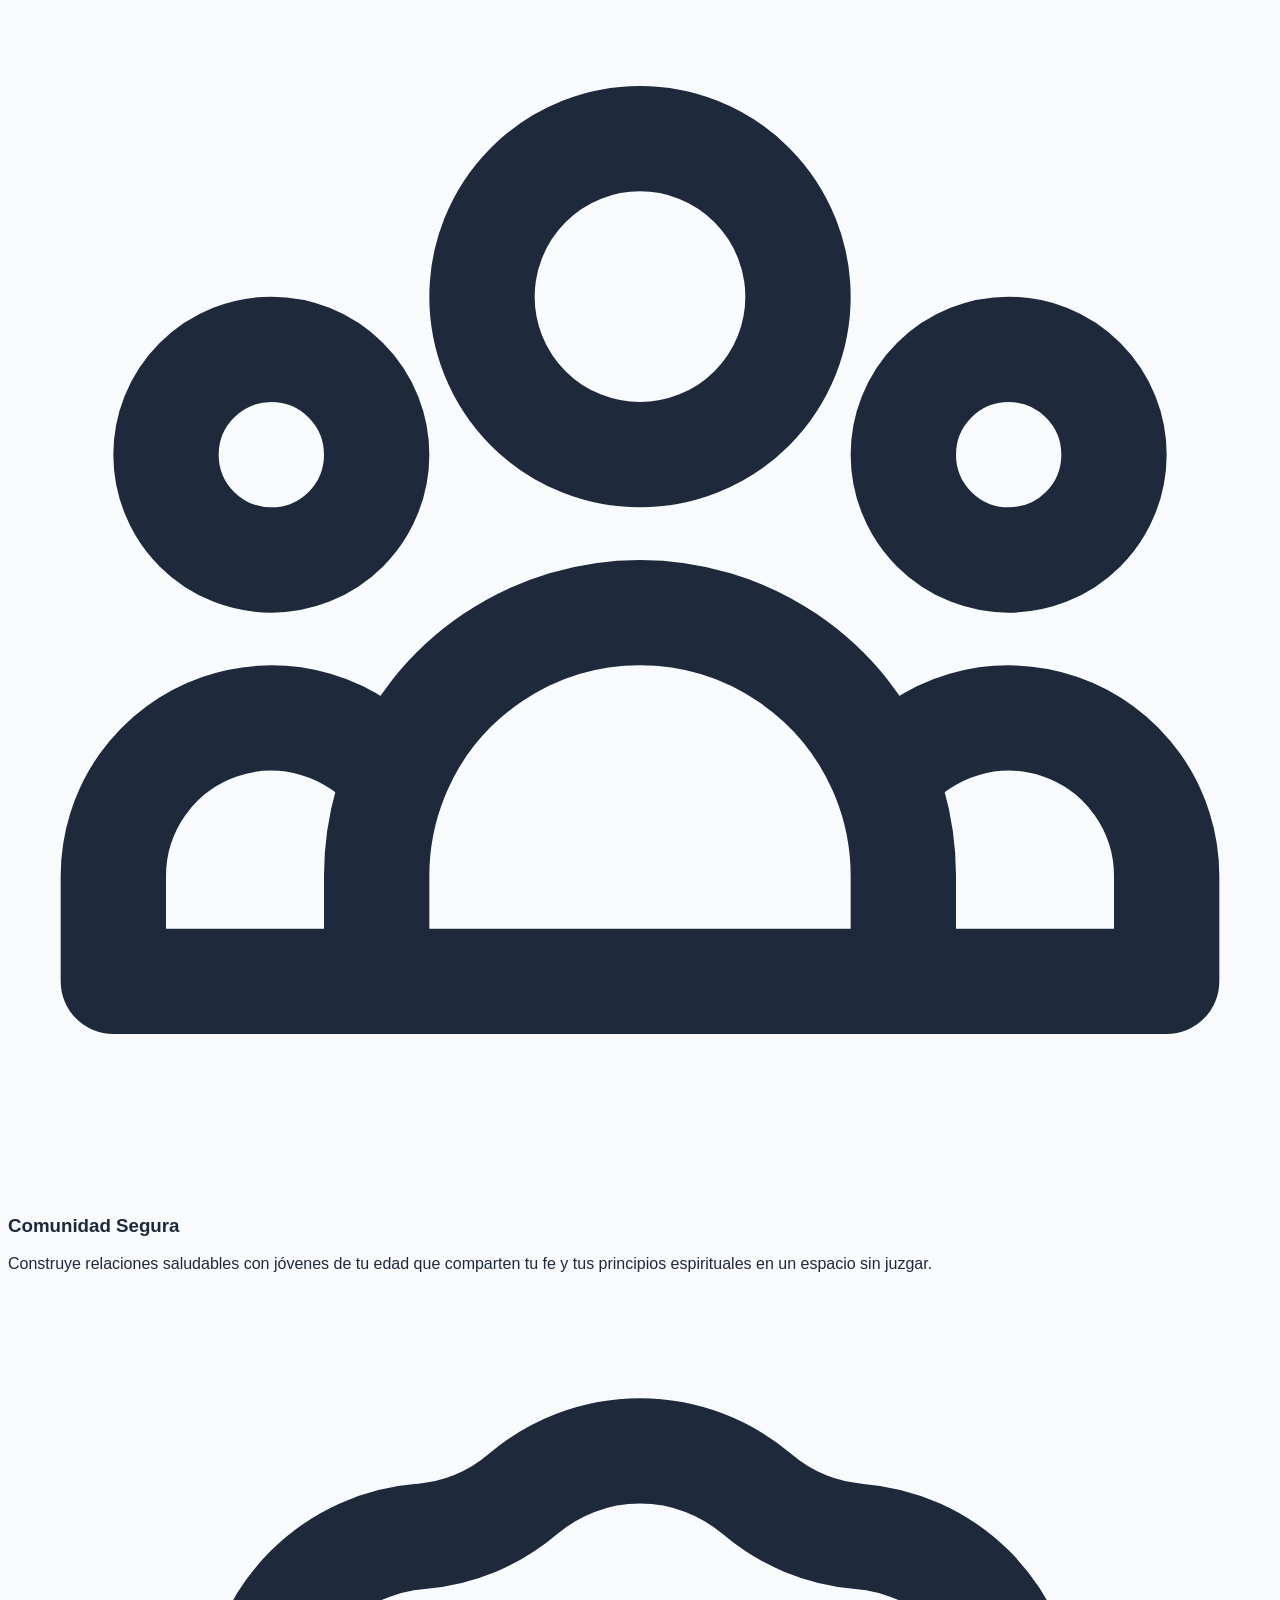
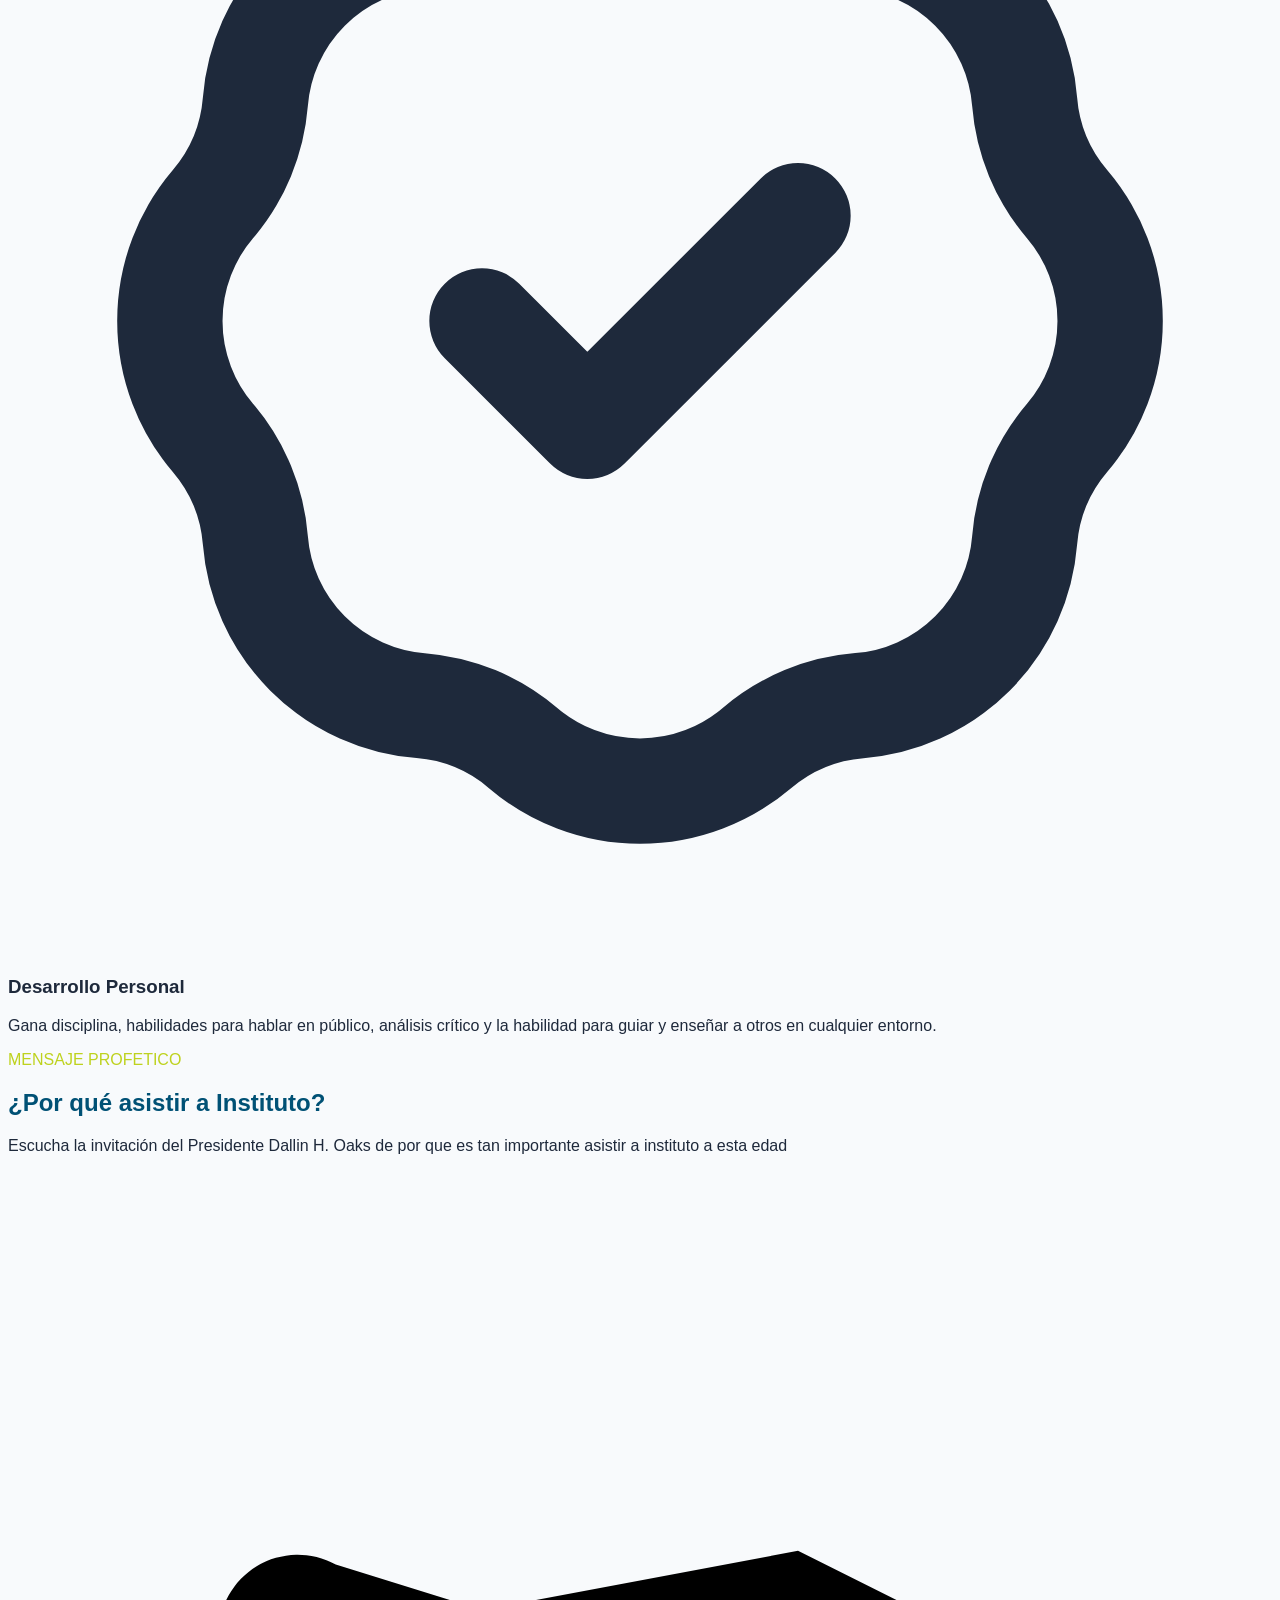
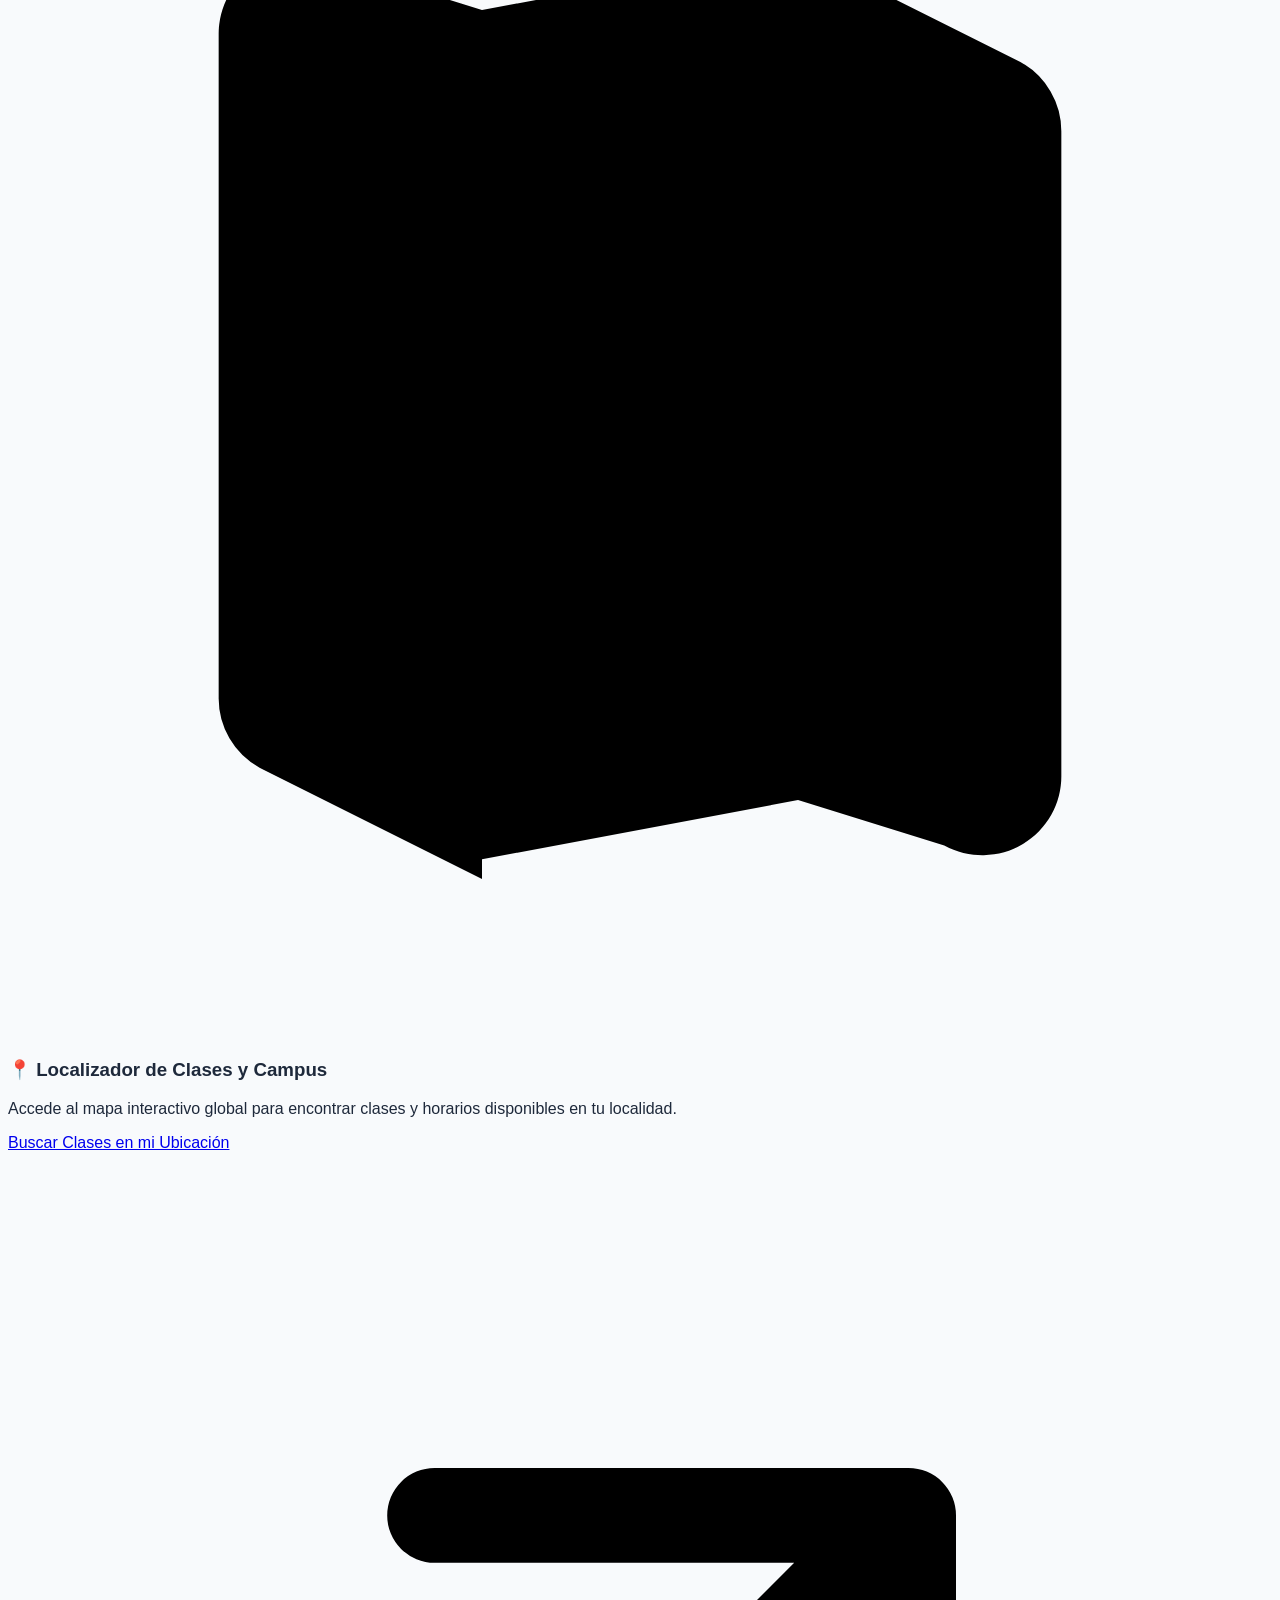
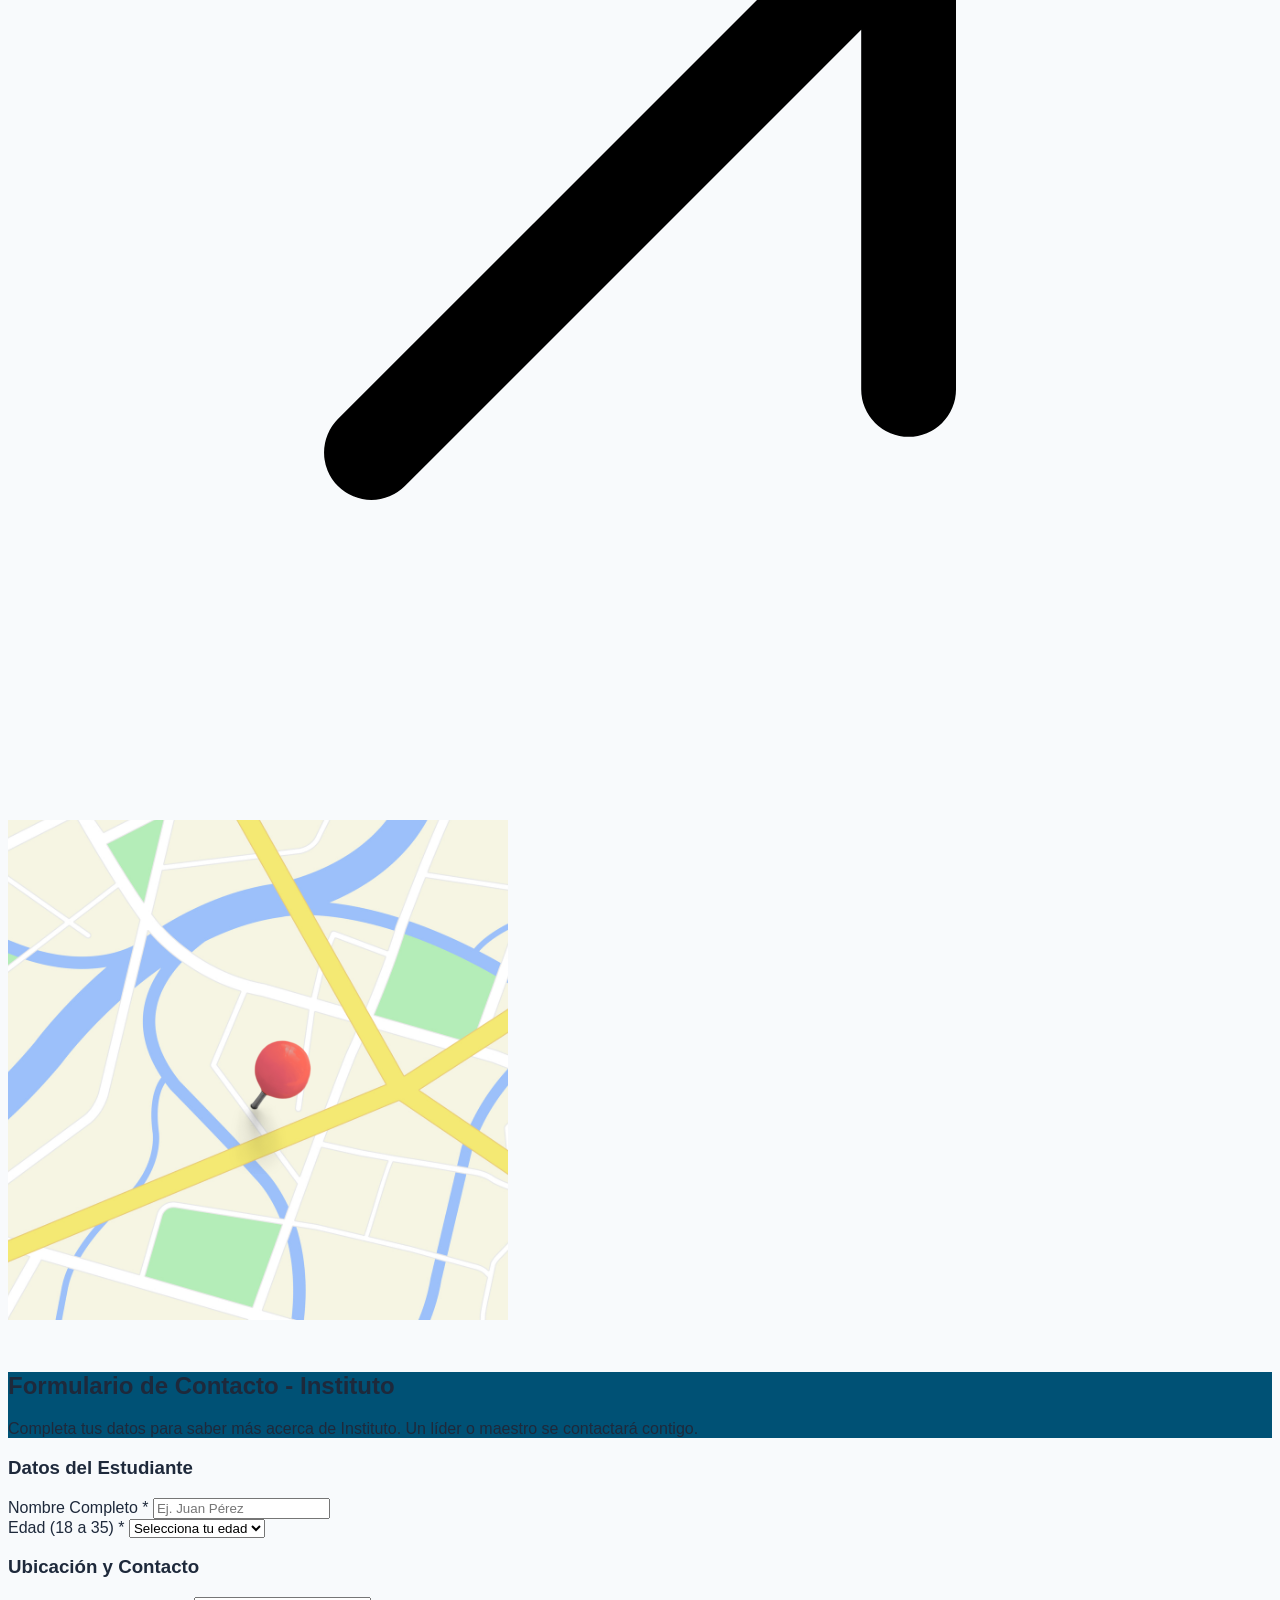
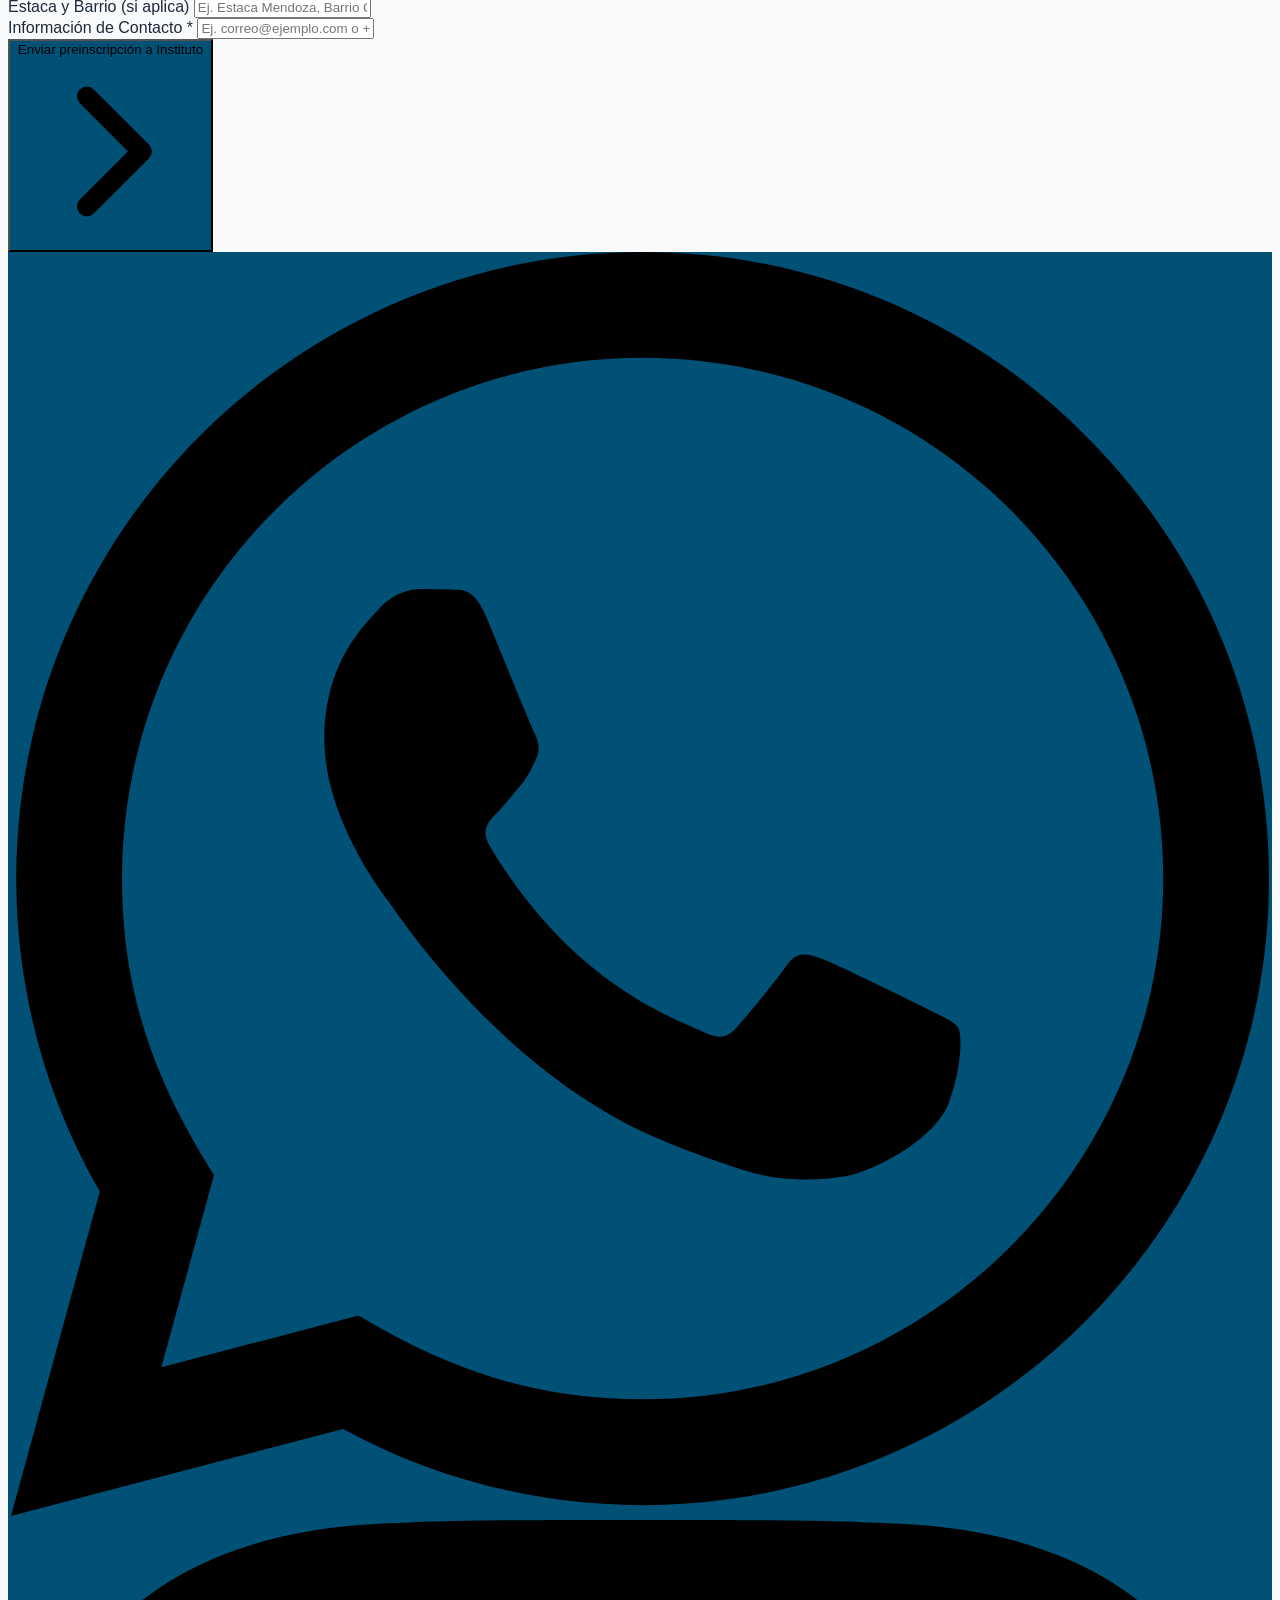
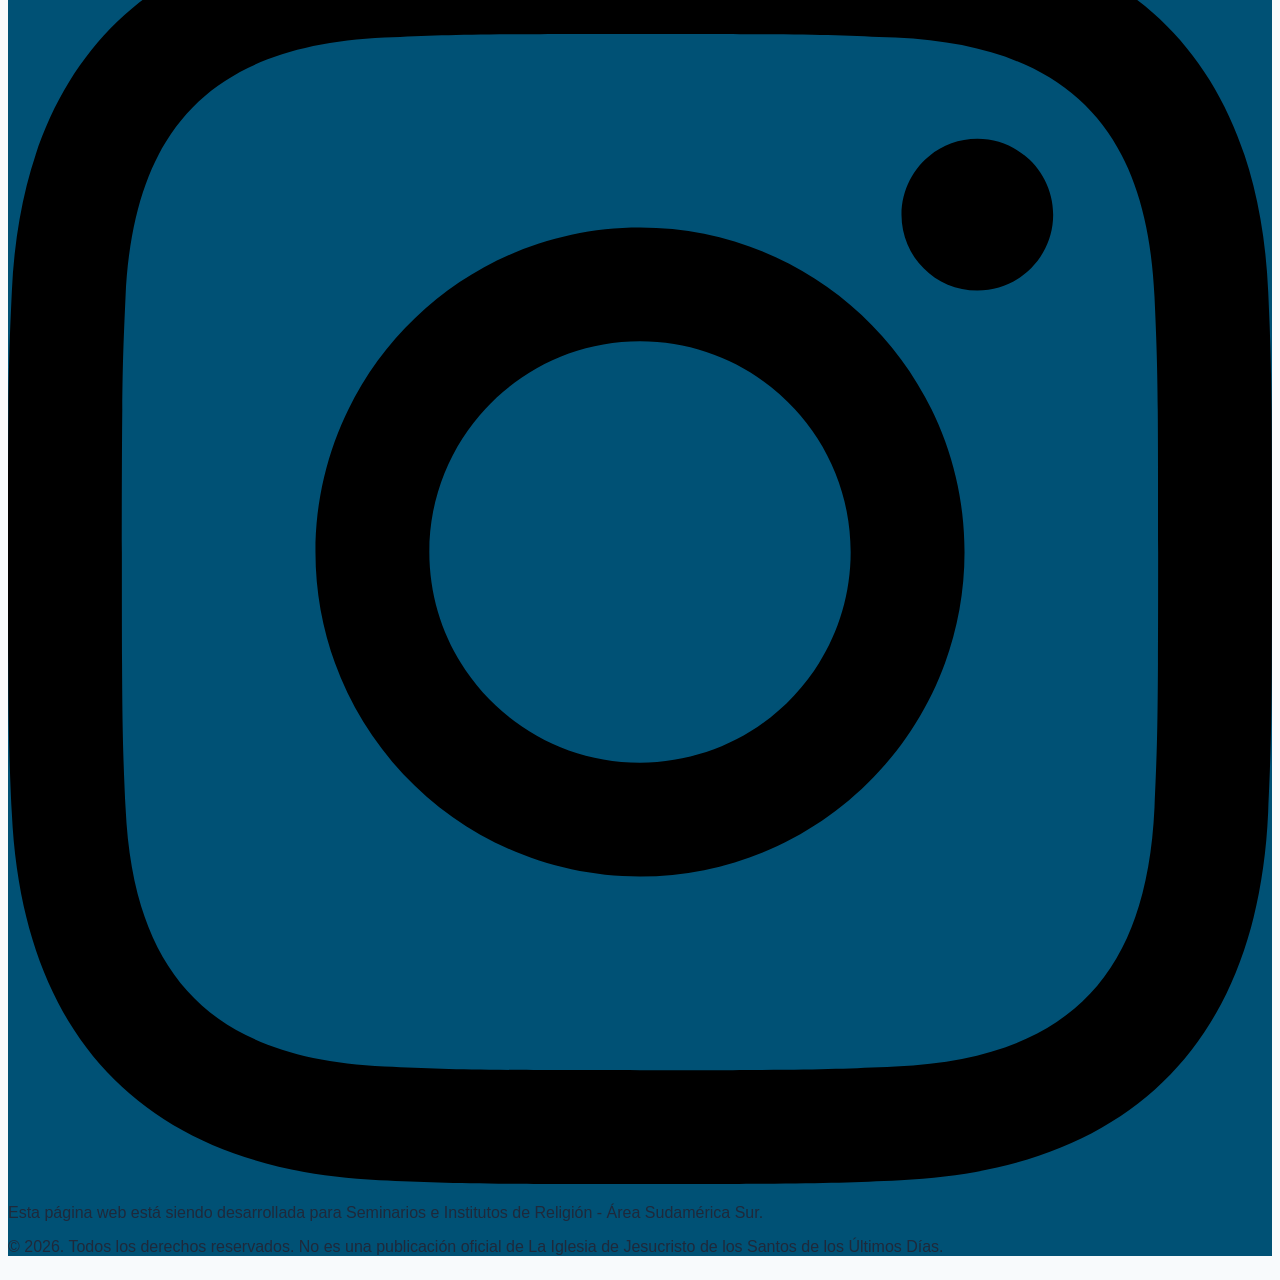
==== commit fedf02cf: "seccion seminario original" ====
--- a/instituto.html
+++ b/instituto.html
@@ -8,7 +8,7 @@
   <!-- CDN de Tailwind CSS para el diseño responsive y moderno -->
   <script src="https://cdn.tailwindcss.com"></script>
   <link rel="stylesheet" href="styles/main.css">
-  <link rel="stylesheet" href="styles/seminario.css">
+  <link rel="stylesheet" href="styles/institute.css">
     <link rel="icon" type="image/png" href="images/ico-logo.png">
 
   
@@ -491,32 +491,64 @@
     </div>
   </section>
 
-  <!-- Mapa Localizador de Instituto -->
-  <div id="map-container" class="w-full max-w-2xl bg-white rounded-2xl border border-slate-200 shadow-xl pt-8 px-8 pb-10 mt-8 transition-all duration-300 animate-fade-in-up mx-auto text-center">
+
   
-  <div class="mx-auto w-12 h-12 bg-amber-50 text-brandGold rounded-full flex items-center justify-center mb-3">
-    <svg class="w-6 h-6 stroke-current fill-none" viewBox="0 0 24 24" stroke-width="2">
-      <path stroke-linecap="round" stroke-linejoin="round" d="M9 6.75V15m6-6.75V15m-7.425-4.125a3 3 0 1 1 3.596 0M9 21l-4.223-2.112a1.5 1.5 0 0 1-.777-1.332V4.97a1.5 1.5 0 0 1 2.223-1.332L9 4.5l6-1.125 4.223 2.112a1.5 1.5 0 0 1 .777 1.332V19.03a1.5 1.5 0 0 1-2.223 1.332L15 19.5l-6 1.125Z" />
-    </svg>
+  <!-- 
+    ========================================================================
+    COMPONENTE: LOCALIZADOR DE CLASES Y ESTACAS INSTITUTOS
+    ========================================================================
+  -->
+ <div 
+    id="map-container" 
+    class="w-full max-w-3xl bg-white rounded-2xl border border-slate-200 shadow-xl p-6 sm:p-8 mt-8 transition-all duration-300 animate-fade-in-up mx-auto overflow-hidden"
+  >
+    <div class="flex flex-col md:flex-row items-center justify-between gap-6 md:gap-8">
+      
+      <div class="flex-1 text-center md:text-left">
+        <!-- Ícono decorativo -->
+        <div class="mx-auto md:mx-0 w-12 h-12 bg-amber-50 text-brandGold rounded-full flex items-center justify-center mb-4 shadow-sm">
+          <svg class="w-6 h-6 stroke-current fill-none" viewBox="0 0 24 24" stroke-width="2">
+            <path stroke-linecap="round" stroke-linejoin="round" d="M9 6.75V15m6-6.75V15m-7.425-4.125a3 3 0 1 1 3.596 0M9 21l-4.223-2.112a1.5 1.5 0 0 1-.777-1.332V4.97a1.5 1.5 0 0 1 2.223-1.332L9 4.5l6-1.125 4.223 2.112a1.5 1.5 0 0 1 .777 1.332V19.03a1.5 1.5 0 0 1-2.223 1.332L15 19.5l-6 1.125Z" />
+          </svg>
+        </div>
+
+        <!-- Título y Descripción -->
+        <h3 class="text-xl font-bold text-slate-800 tracking-tight">📍 Localizador de Clases y Campus</h3>
+        <p class="text-sm text-slate-500 mt-2 mb-6 leading-relaxed max-w-md mx-auto md:mx-0">
+          Accede al mapa interactivo global para encontrar clases y horarios disponibles en tu localidad.
+        </p>
+        
+        <!-- Botón de acción -->
+        <a 
+          id="map-link" 
+          href="https://myinstitute.churchofjesuschrist.org/findClasses" 
+          target="_blank" 
+          class="inline-flex items-center justify-center px-6 py-3 bg-slate-900 hover:bg-slate-800 text-white font-medium text-sm rounded-xl transition-all duration-200 shadow-md hover:shadow-lg focus:outline-none focus:ring-2 focus:ring-slate-900 focus:ring-offset-2 w-full sm:w-auto"
+        >
+          <span>Buscar Clases en mi Ubicación</span>
+          <svg class="w-4 h-4 ml-2 fill-current" viewBox="0 0 20 20">
+            <path fill-rule="evenodd" d="M5.22 14.78a.75.75 0 0 0 1.06 0l7.22-7.22v5.69a.75.75 0 0 0 1.5 0v-7.5a.75.75 0 0 0-.75-.75h-7.5a.75.75 0 0 0 0 1.5h5.69l-7.22 7.22a.75.75 0 0 0 0 1.06Z" clip-rule="evenodd" />
+          </svg>
+        </a>
+      </div>
+
+      <div class="relative flex-shrink-0 w-44 h-44 sm:w-52 sm:h-52 md:w-56 md:h-56">
+        <!-- Fondo decorativo sutil detrás de la imagen -->
+        <div class="absolute inset-0 bg-gradient-to-tr from-amber-100 to-amber-50 rounded-2xl transform rotate-3 scale-95 transition-transform duration-300 hover:rotate-6"></div>
+        
+        <!-- Marco de la imagen de Maita -->
+        <div class="relative w-full h-full bg-white rounded-2xl p-2 border border-slate-100 shadow-md flex items-center justify-center overflow-hidden group">
+          <img 
+            src="images/mapapin-localizador.png" 
+            alt="Maita" 
+            class="w-full h-full object-cover rounded-xl transition-transform duration-300 group-hover:scale-105"
+            onerror="this.onerror=null; this.src='https://placehold.co/240x240/fef3c7/d97706?text=Maita';"
+          />
+        </div>
+      </div>
+
+    </div>
   </div>
-
-  <h3 class="text-lg font-bold text-slate-800">📍 Localizador de Clases y Estacas</h3>
-  <p class="text-sm text-slate-500 max-w-md mx-auto mt-1 mb-6">
-    Accede al mapa interactivo global para encontrar clases y horarios disponibles.
-  </p>
-  
-  <a 
-    id="map-link" 
-    href="https://myinstitute.churchofjesuschrist.org/findClasses" 
-    target="_blank" 
-    class="inline-flex items-center justify-center px-6 py-3 bg-slate-900 hover:bg-slate-800 text-white font-medium text-sm rounded-xl transition-all duration-200 shadow-md hover:shadow-lg focus:outline-none focus:ring-2 focus:ring-slate-900 focus:ring-offset-2"
-  >
-    <span>Buscar Clases en mi Ubicación</span>
-    <svg class="w-4 h-4 ml-2 fill-current" viewBox="0 0 20 20">
-      <path fill-rule="evenodd" d="M5.22 14.78a.75.75 0 0 0 1.06 0l7.22-7.22v5.69a.75.75 0 0 0 1.5 0v-7.5a.75.75 0 0 0-.75-.75h-7.5a.75.75 0 0 0 0 1.5h5.69l-7.22 7.22a.75.75 0 0 0 0 1.06Z" clip-rule="evenodd" />
-    </svg>
-  </a>
-</div>
 
 
  <!-- ========================================================================
--- a/styles/institute.css
+++ b/styles/institute.css
@@ -0,0 +1,104 @@
+/* styles.css o el archivo CSS principal de tu proyecto */
+
+:root {
+  /* Paleta de colores "Azul Instituto" */
+  --brand-blue: #0F1E36;
+  --brand-blue-light: #1E3A66;
+  --brand-gold: #F59E0B;
+  --brand-gold-dark: #D97706;
+  --brand-sky: #38BDF8;
+  --bg-light: #F8FAFC;
+  --text-dark: #1E293B;
+}
+
+/* Ejemplos de uso en CSS tradicional: */
+body {
+  background-color: var(--bg-light);
+  color: var(--text-dark);
+  font-family: system-ui, -apple-system, sans-serif;
+}
+
+.hero-section {
+  background-color: var(--brand-blue);
+  color: #ffffff;
+}
+
+.btn-primary {
+  background-color: var(--brand-gold);
+  color: #ffffff;
+  transition: background-color 0.2s ease;
+}
+
+.btn-primary:hover {
+  background-color: var(--brand-gold-dark);
+}
+
+
+.hero-button-instituto{
+  margin: auto;
+}
+
+/* Sección general de la cita */
+.quote-section {
+  background-color: #f9fafb; /* Un tono gris muy suave para distinguirla del hero */
+  padding: 4rem 1.5rem;      /* Espaciado superior/inferior y laterales */
+  text-align: center;
+  border-top: 1px solid #e5e7eb;
+  border-bottom: 1px solid #e5e7eb;
+}
+
+/* Contenedor para limitar el ancho y que no se extienda demasiado en pantallas grandes */
+.quote-container {
+  max-width: 800px;
+  margin: 0 auto;
+}
+
+/* Estilo del texto de la cita */
+.quote-text {
+  font-size: 1.5rem;       /* Tamaño grande y legible */
+  font-style: italic;
+  color: #1f2937;          /* Color de texto oscuro para buen contraste */
+  line-height: 1.6;
+  margin-bottom: 1.5rem;
+  position: relative;
+}
+
+/* Opcional: Añadir comillas decorativas grandes */
+.quote-text::before {
+  content: "“";
+  font-size: 4rem;
+  color: #9ca3af;
+  position: absolute;
+  top: -2rem;
+  left: -1.5rem;
+  opacity: 0.4;
+}
+
+/* Estilo del autor */
+.quote-author {
+  font-size: 1.1rem;
+  font-style: normal;
+  font-weight: 600;
+  color: #4b5563;
+  display: block;
+}
+
+/* Estilo para el cargo o rol del autor (opcional) */
+.quote-role {
+  font-weight: 400;
+  color: #9ca3af;
+}
+
+/* Adaptación para pantallas pequeñas (móviles) */
+@media (max-width: 768px) {
+  .quote-text {
+    font-size: 1.25rem;
+  }
+  .quote-text::before {
+    display: none; /* Oculta la comilla flotante en móviles para ahorrar espacio */
+  }
+}
+
+#map-container{
+  margin: 3em auto;
+}
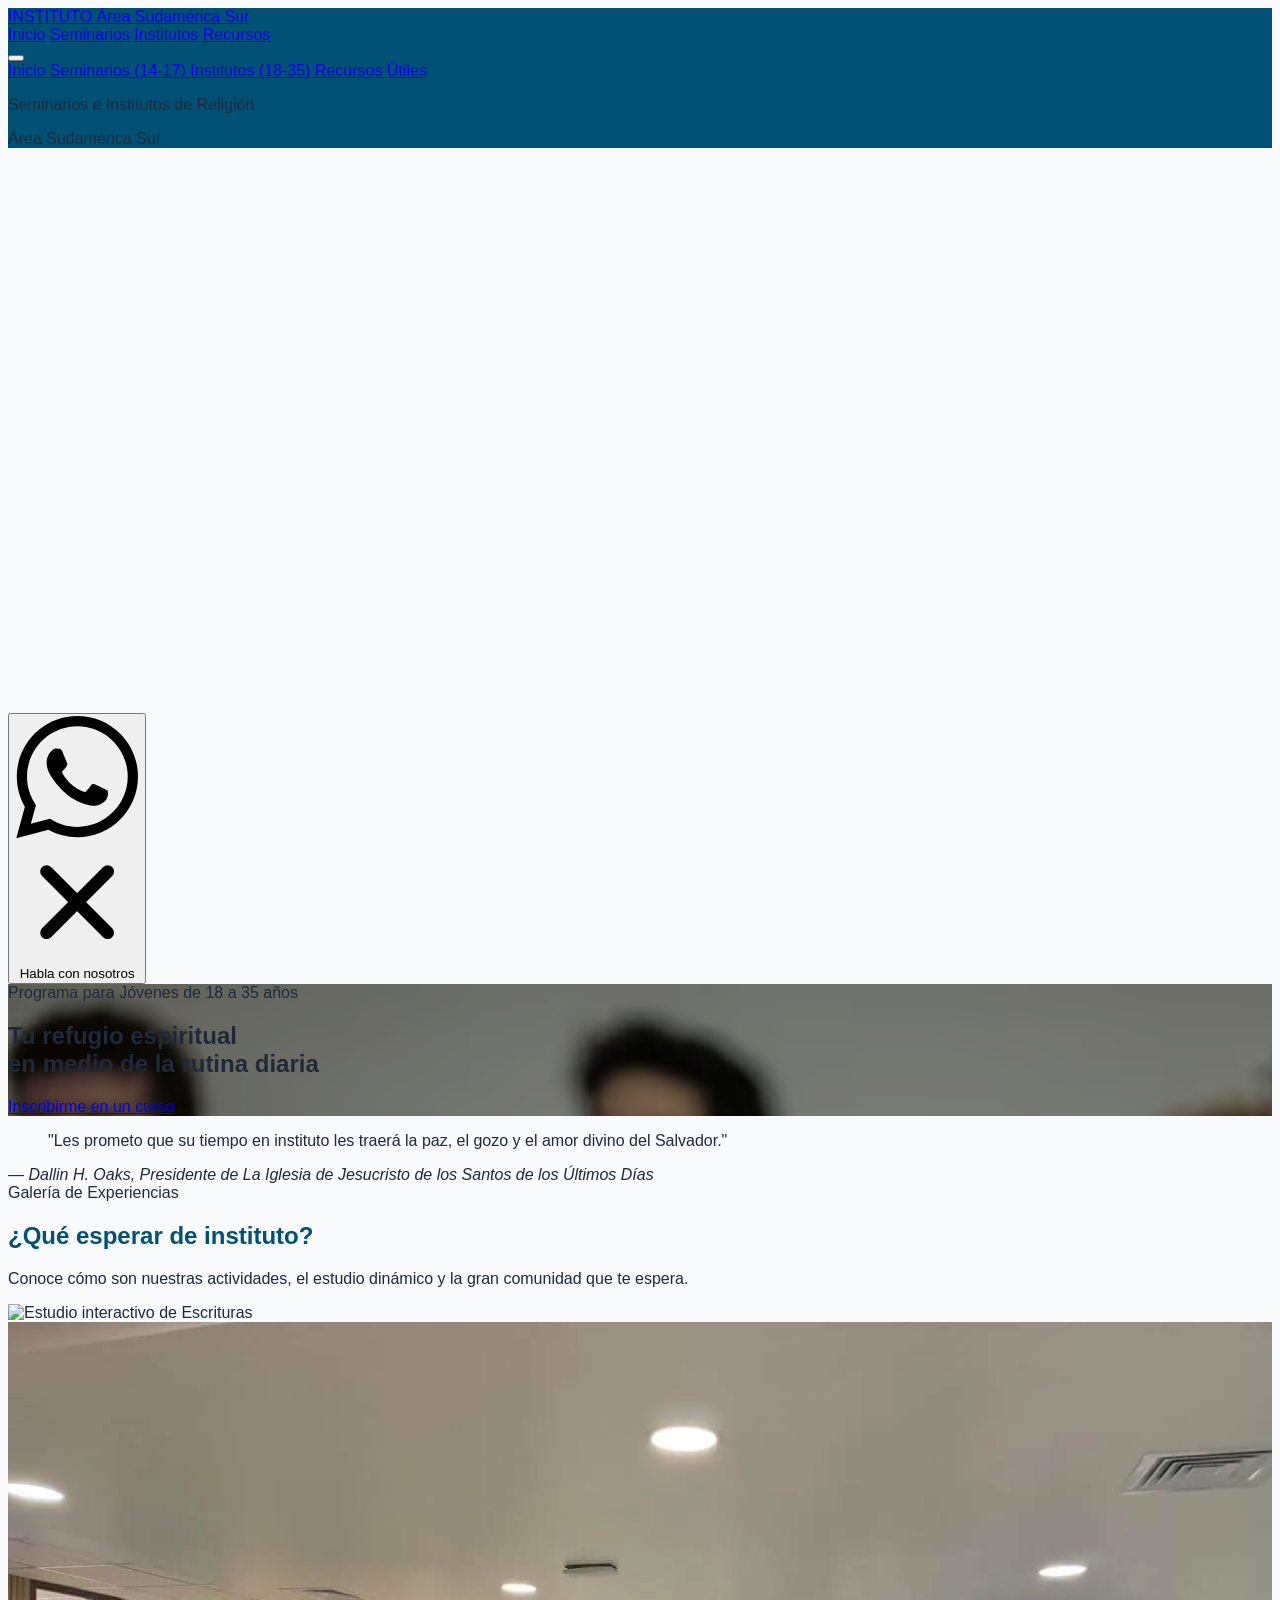
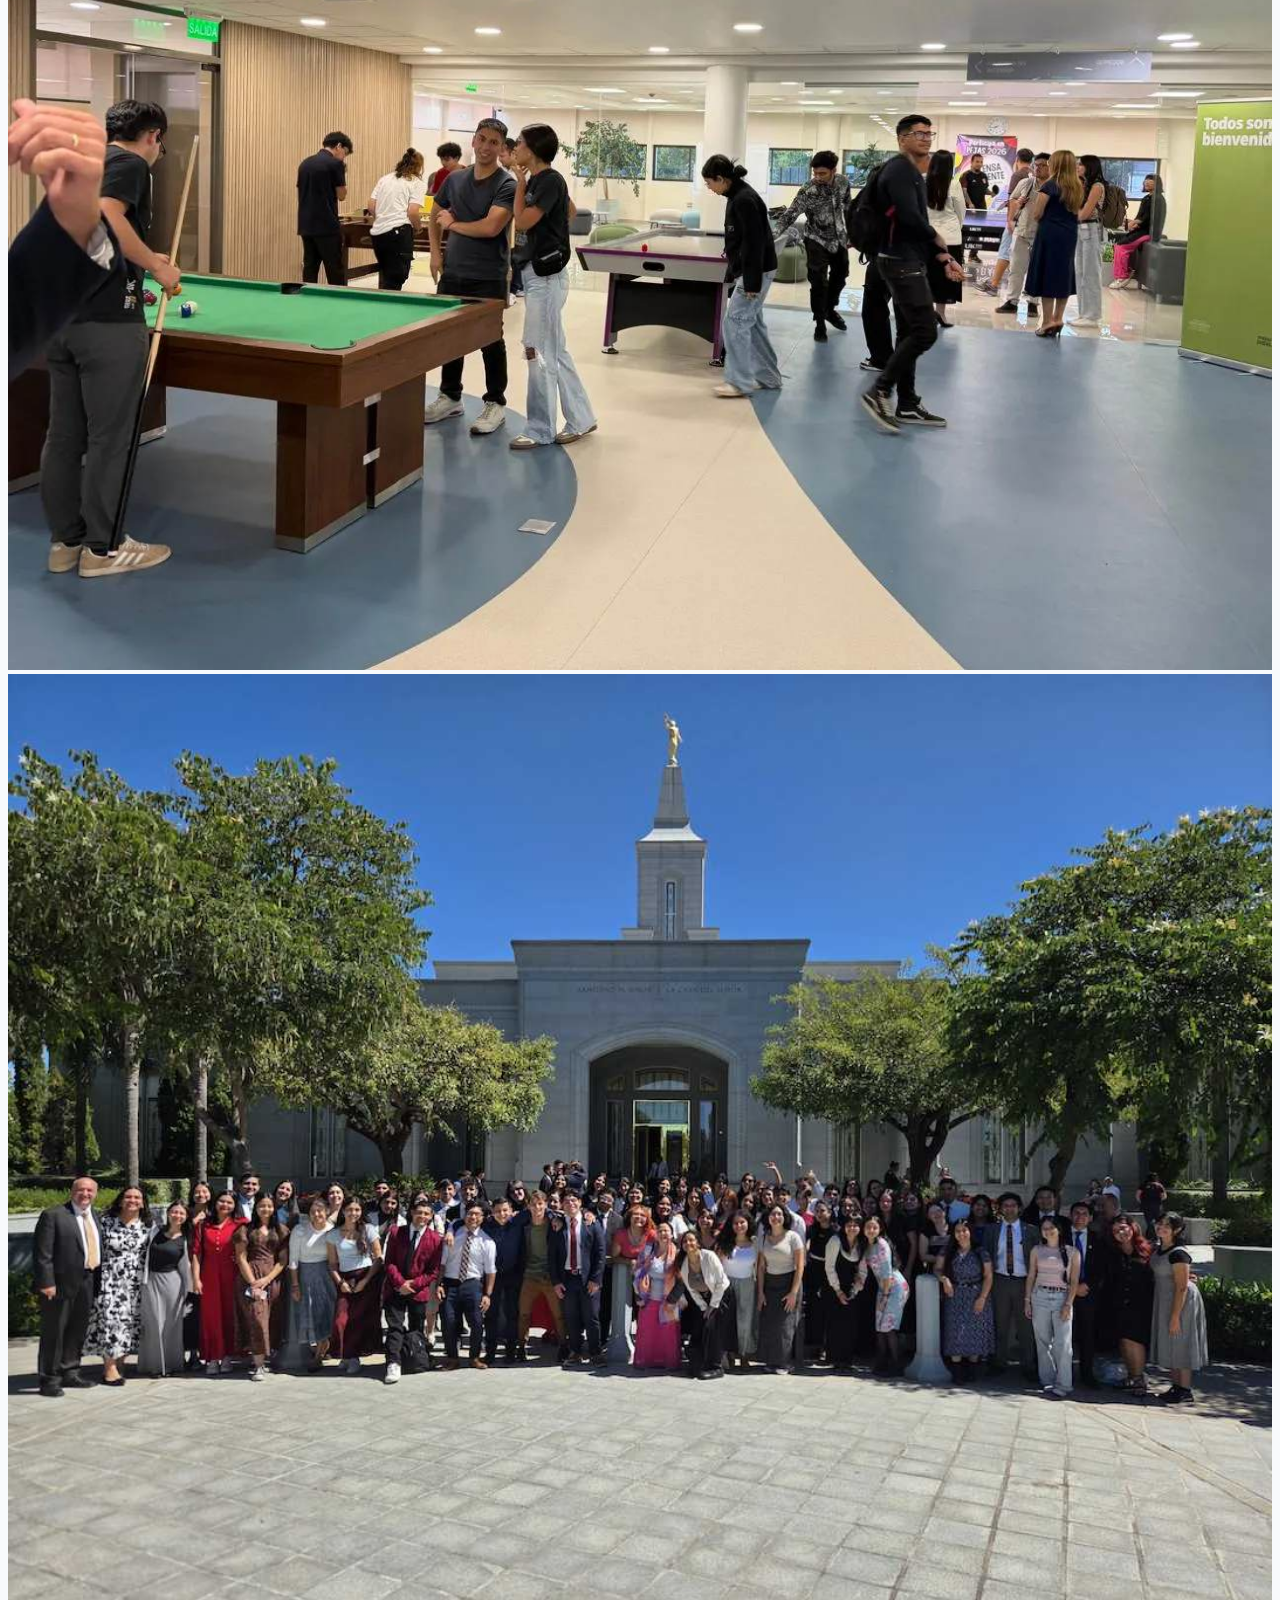
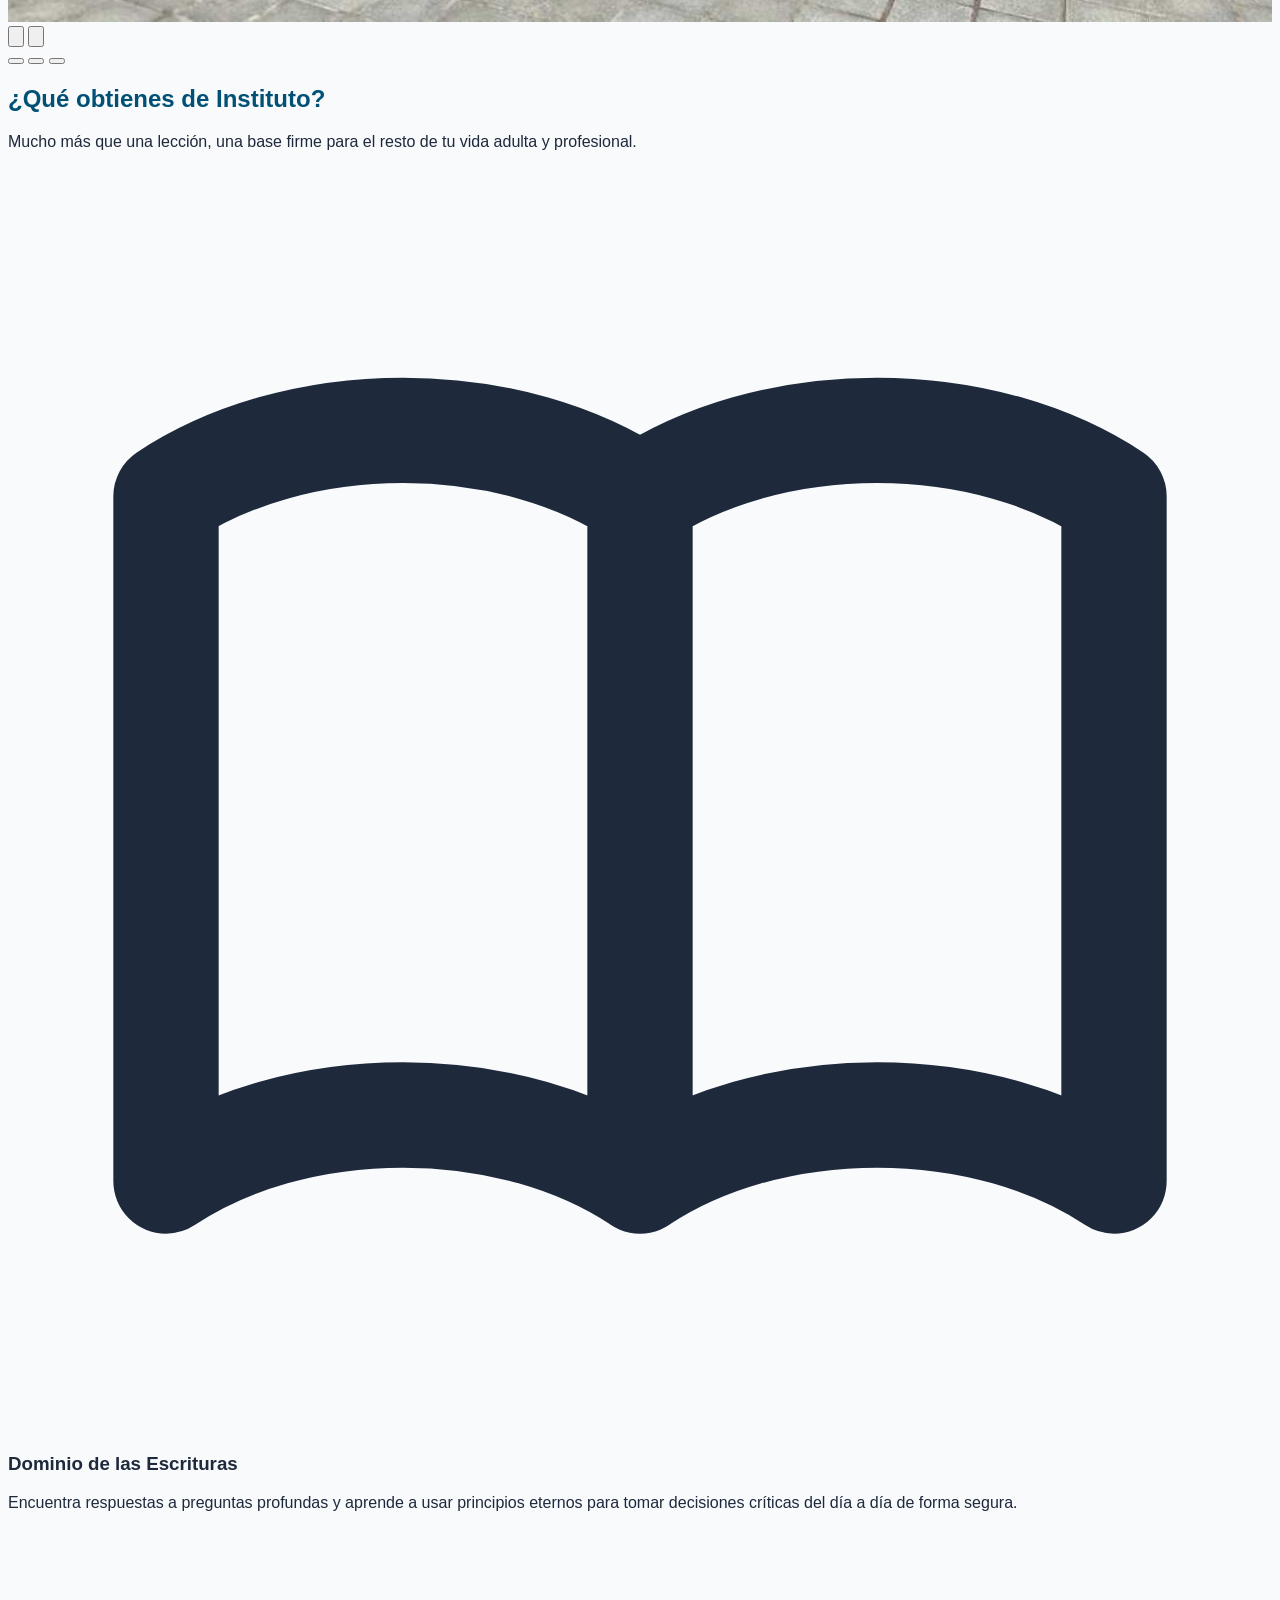
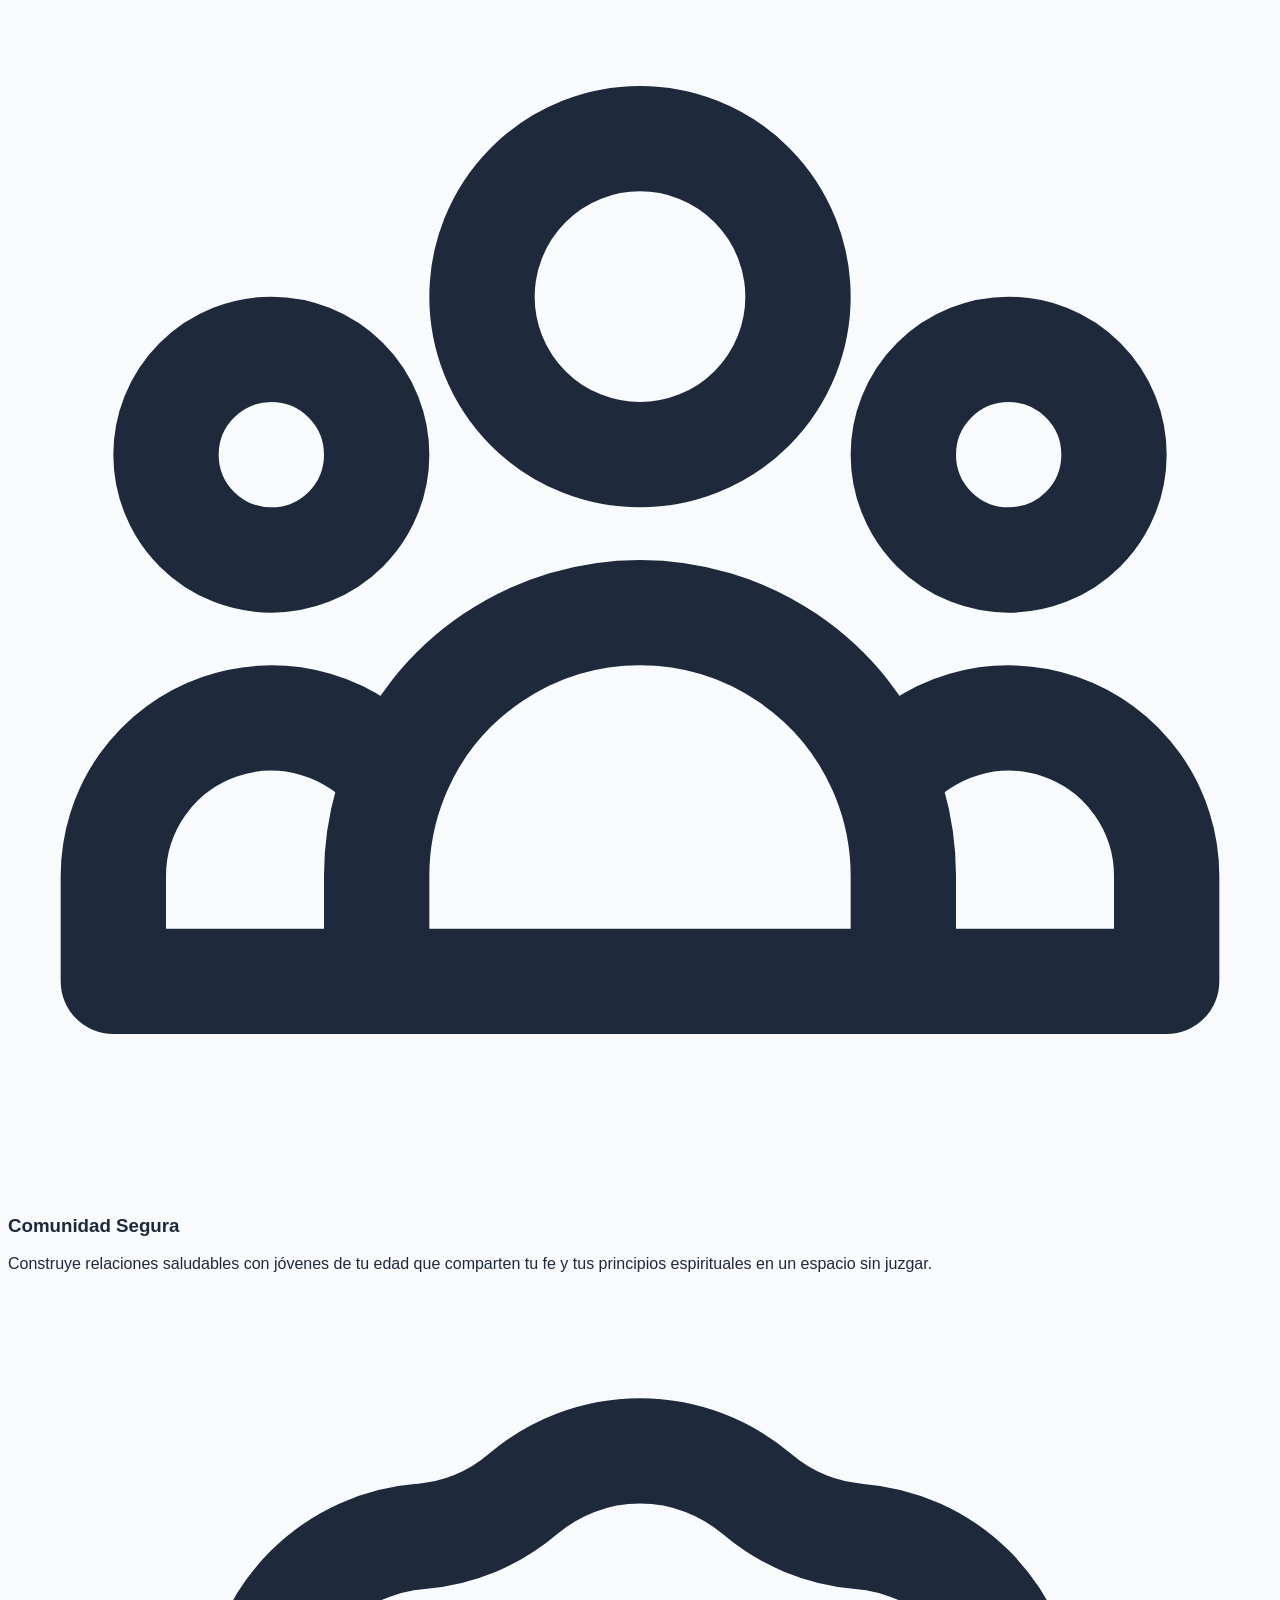
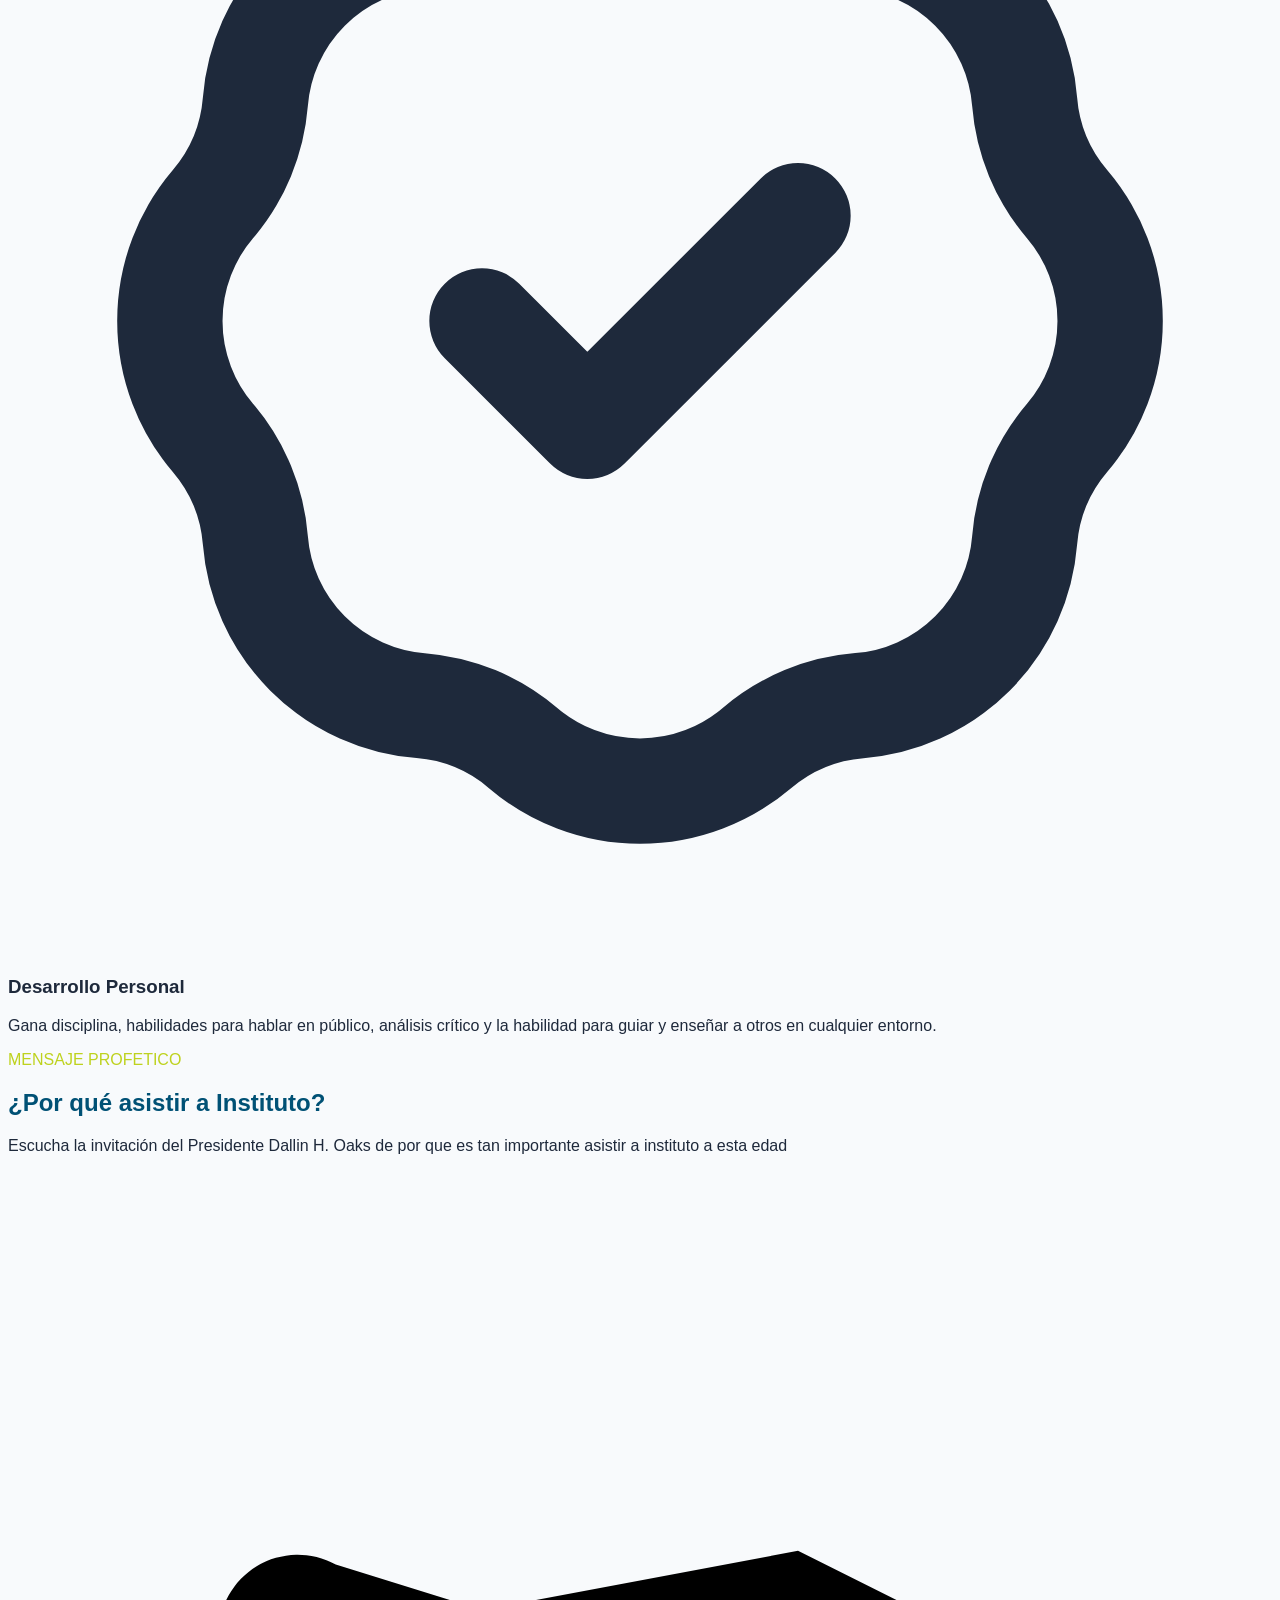
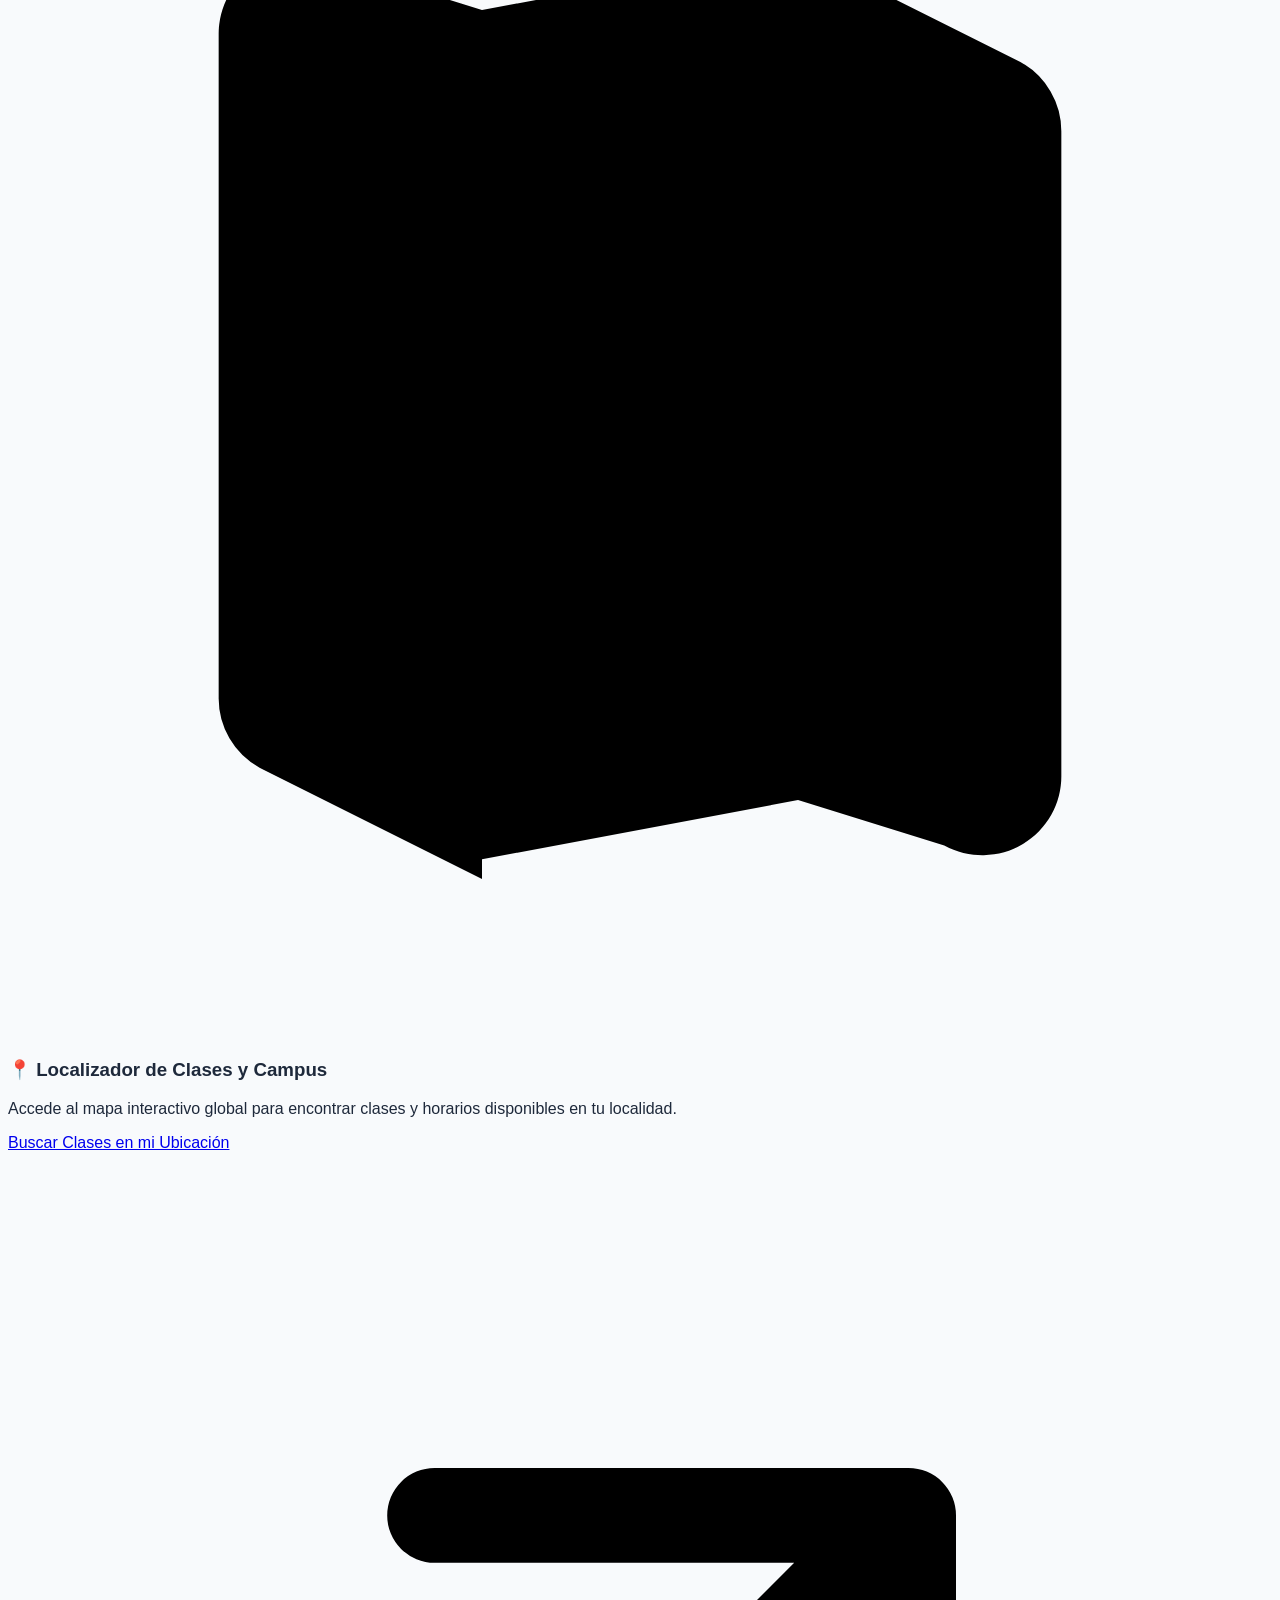
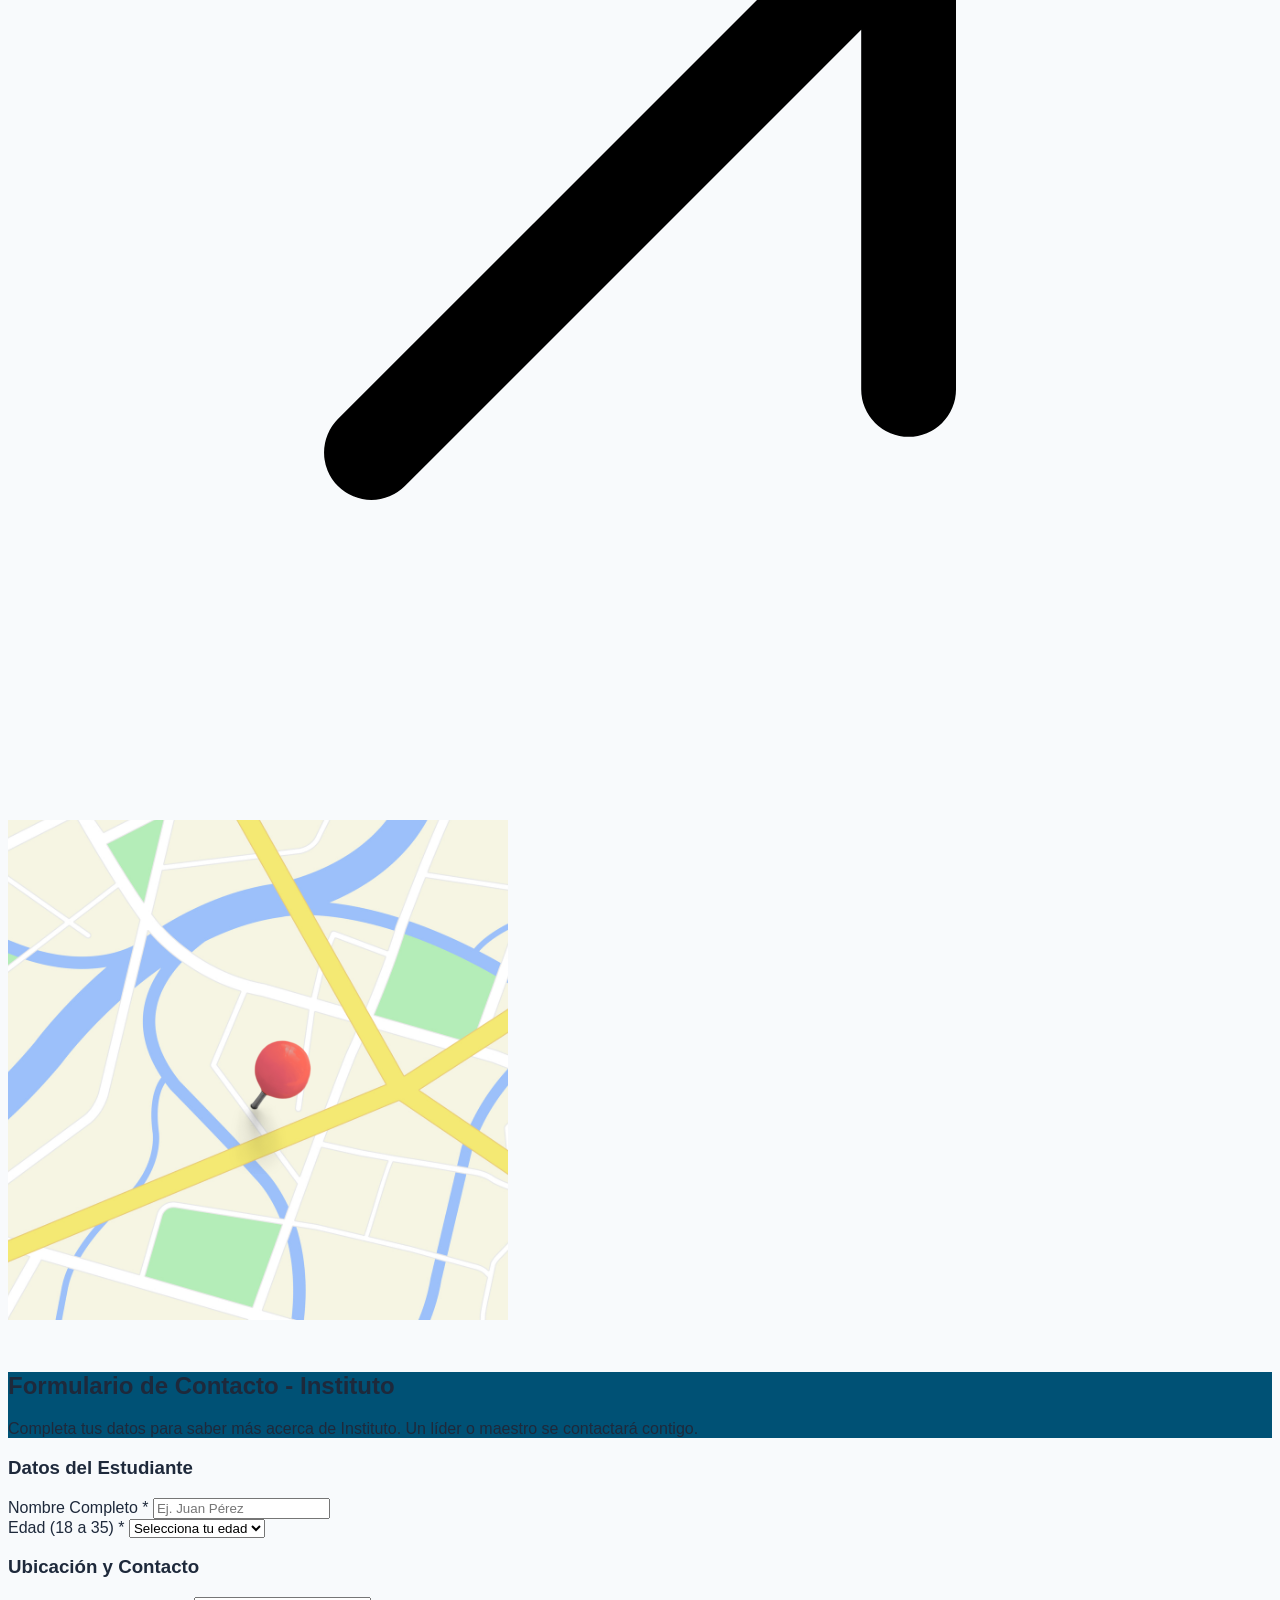
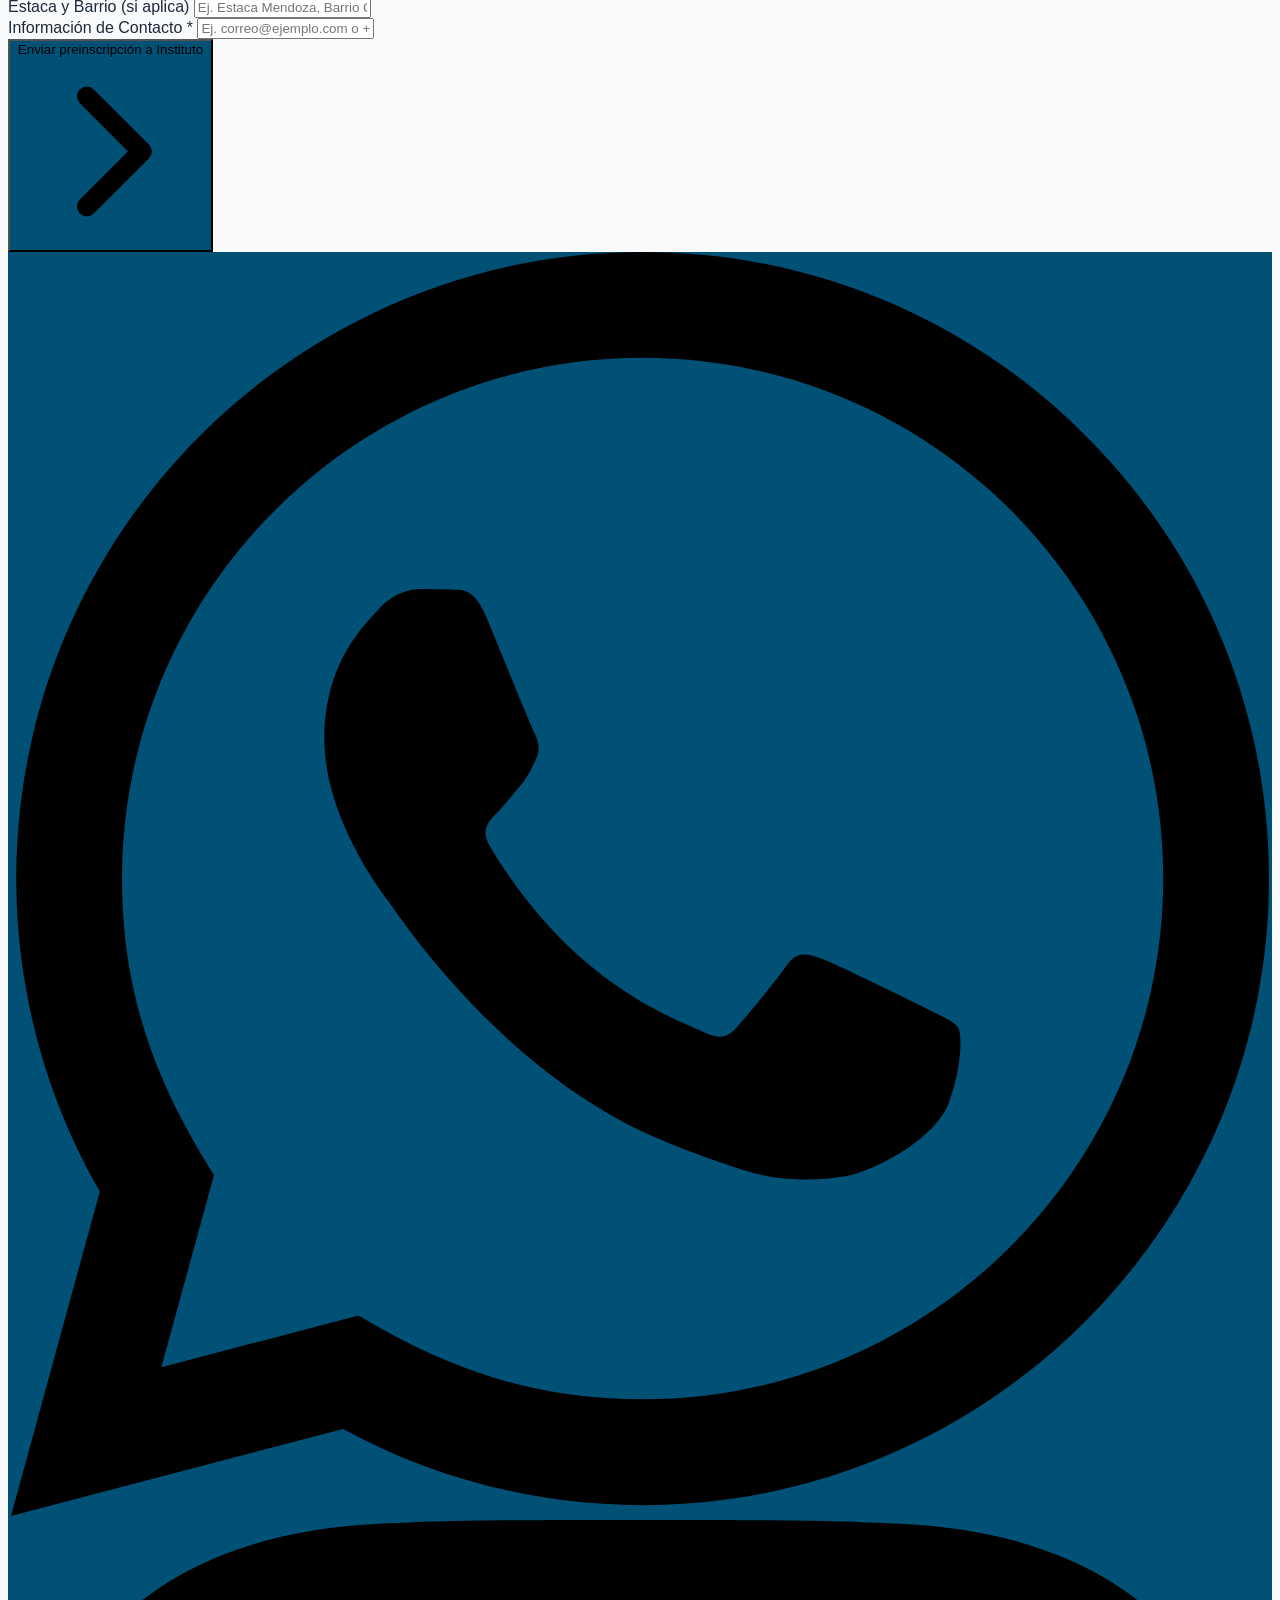
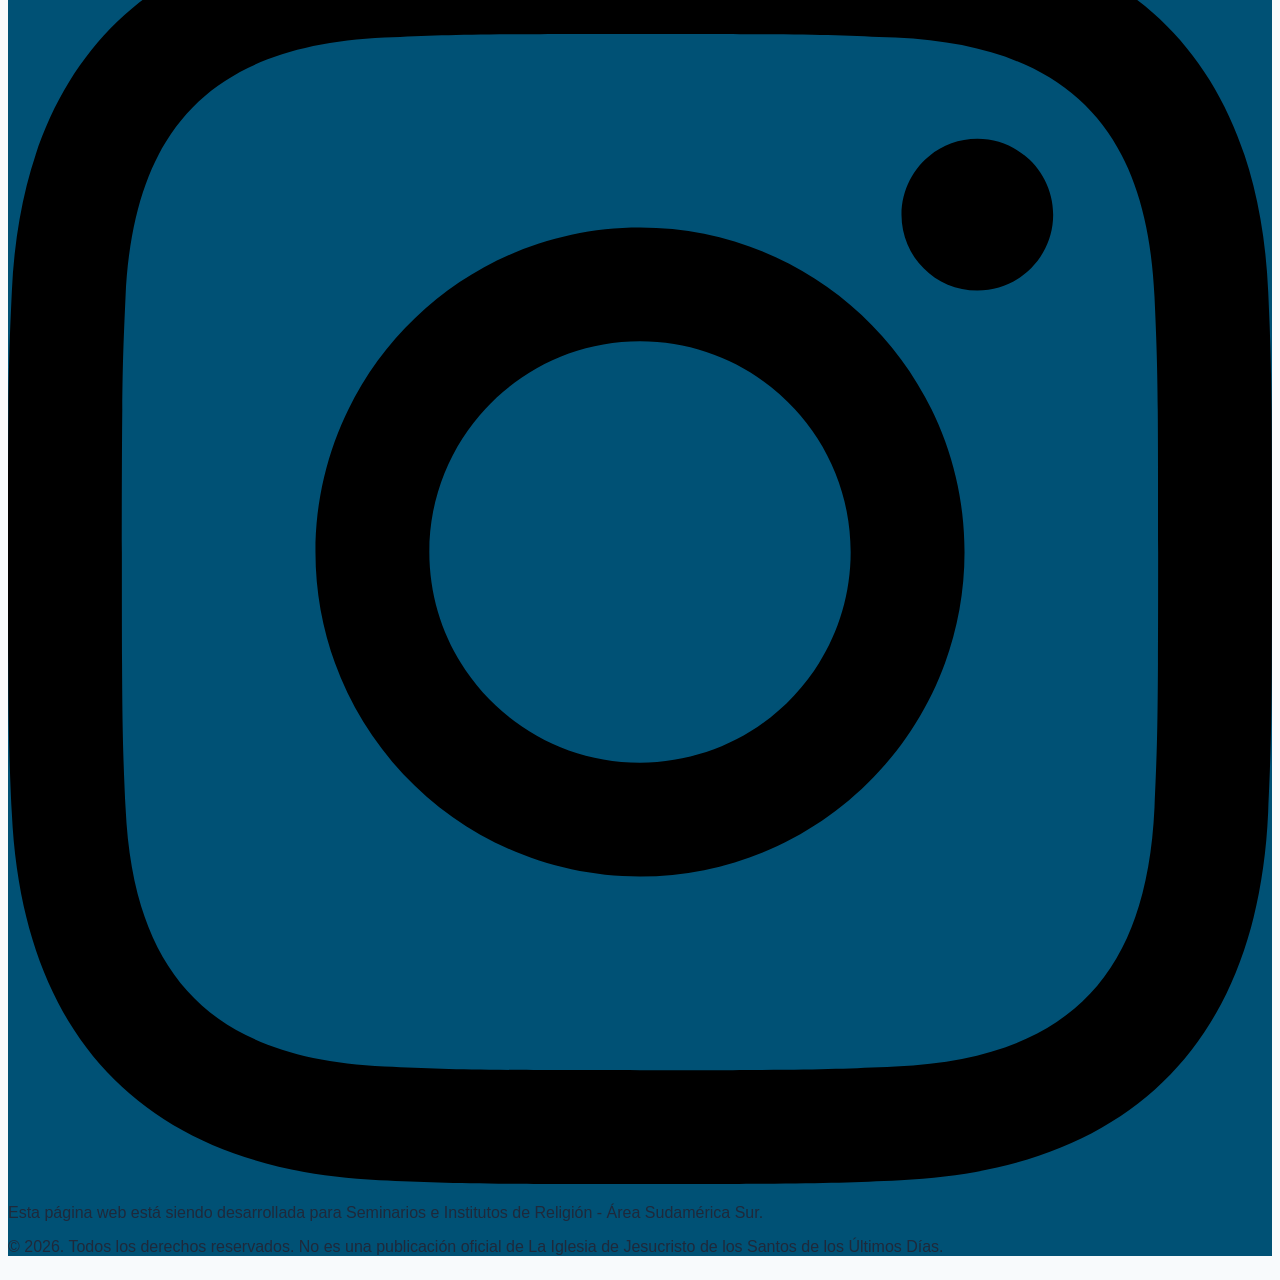
==== commit 323cf2a7: "nuevo que esperar seminario e imagen de instituto" ====
--- a/instituto.html
+++ b/instituto.html
@@ -278,12 +278,12 @@
     COMPONENTE: HERO SECTION (BIENVENIDA E IMPACTO)
     ========================================================================
   -->
-  <section class="relative bg-brandBlue text-white py-16 sm:py-24 px-4 overflow-hidden bg-cover bg-center" style="background-image: url('/images/institute_header.jpg');">
+  <section class="relative bg-brandBlue text-white py-16 sm:py-24 px-4 overflow-hidden bg-cover bg-center" style="background-image: url('/images/jas-hero.svg');">
     <!-- Capa de superposición para oscurecer el fondo y mejorar la lectura -->
     
 
     <div class="relative max-w-5xl mx-auto text-center z-10 animate-fade-in-up">
-        <span class="bg-brandGold/20 text-amber-300 px-4 py-1.5 rounded-full text-xs sm:text-sm font-bold tracking-wider uppercase border border-brandGold/30">
+        <span class="bg-amber-400/20 text-amber-300 px-4 py-1.5 rounded-full text-xs sm:text-sm font-bold tracking-wider uppercase border border-brandGold/30">
         Programa para Jóvenes de 18 a 35 años
         </span>
         <h1 class="text-4xl sm:text-5xl md:text-6xl font-extrabold tracking-tight mt-6 mb-6 leading-tight">
@@ -291,7 +291,7 @@
         <span class="text-amber-400">en medio de la rutina diaria</span>
         </h1>
         <div class="flex flex-col sm:flex-row gap-4 justify-center">
-            <a href="#inscripcion" class="bg-brandGold hover:bg-brandGold-dark text-white font-extrabold text-base px-8 py-4 rounded-xl shadow-lg transition-all transform hover:-translate-y-0.5 text-center hero-button-instituto">
+            <a href="#inscripcion" class="bg-amber-400 hover:bg-brandGold-dark text-white font-extrabold text-base px-8 py-4 rounded-xl shadow-lg transition-all transform hover:-translate-y-0.5 text-center hero-button-instituto">
             Inscribirme en un curso
             </a>
         </div>
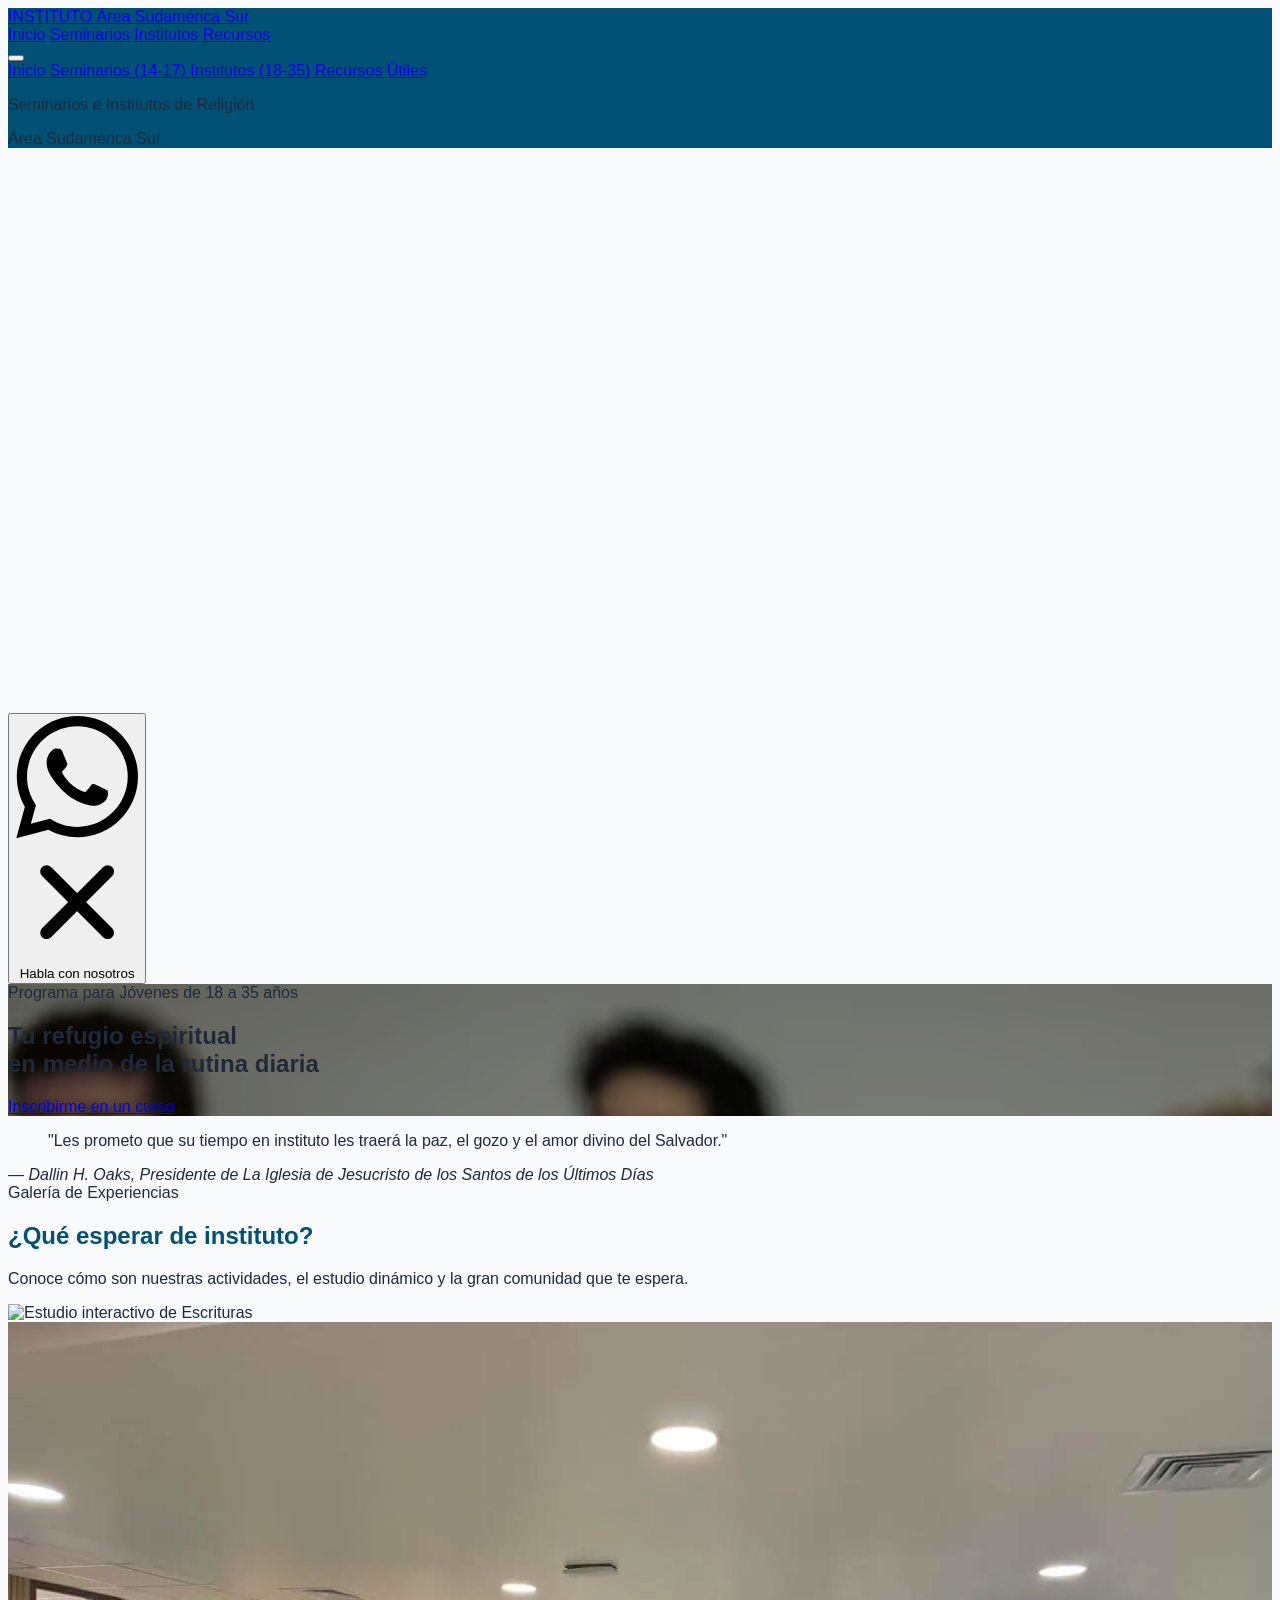
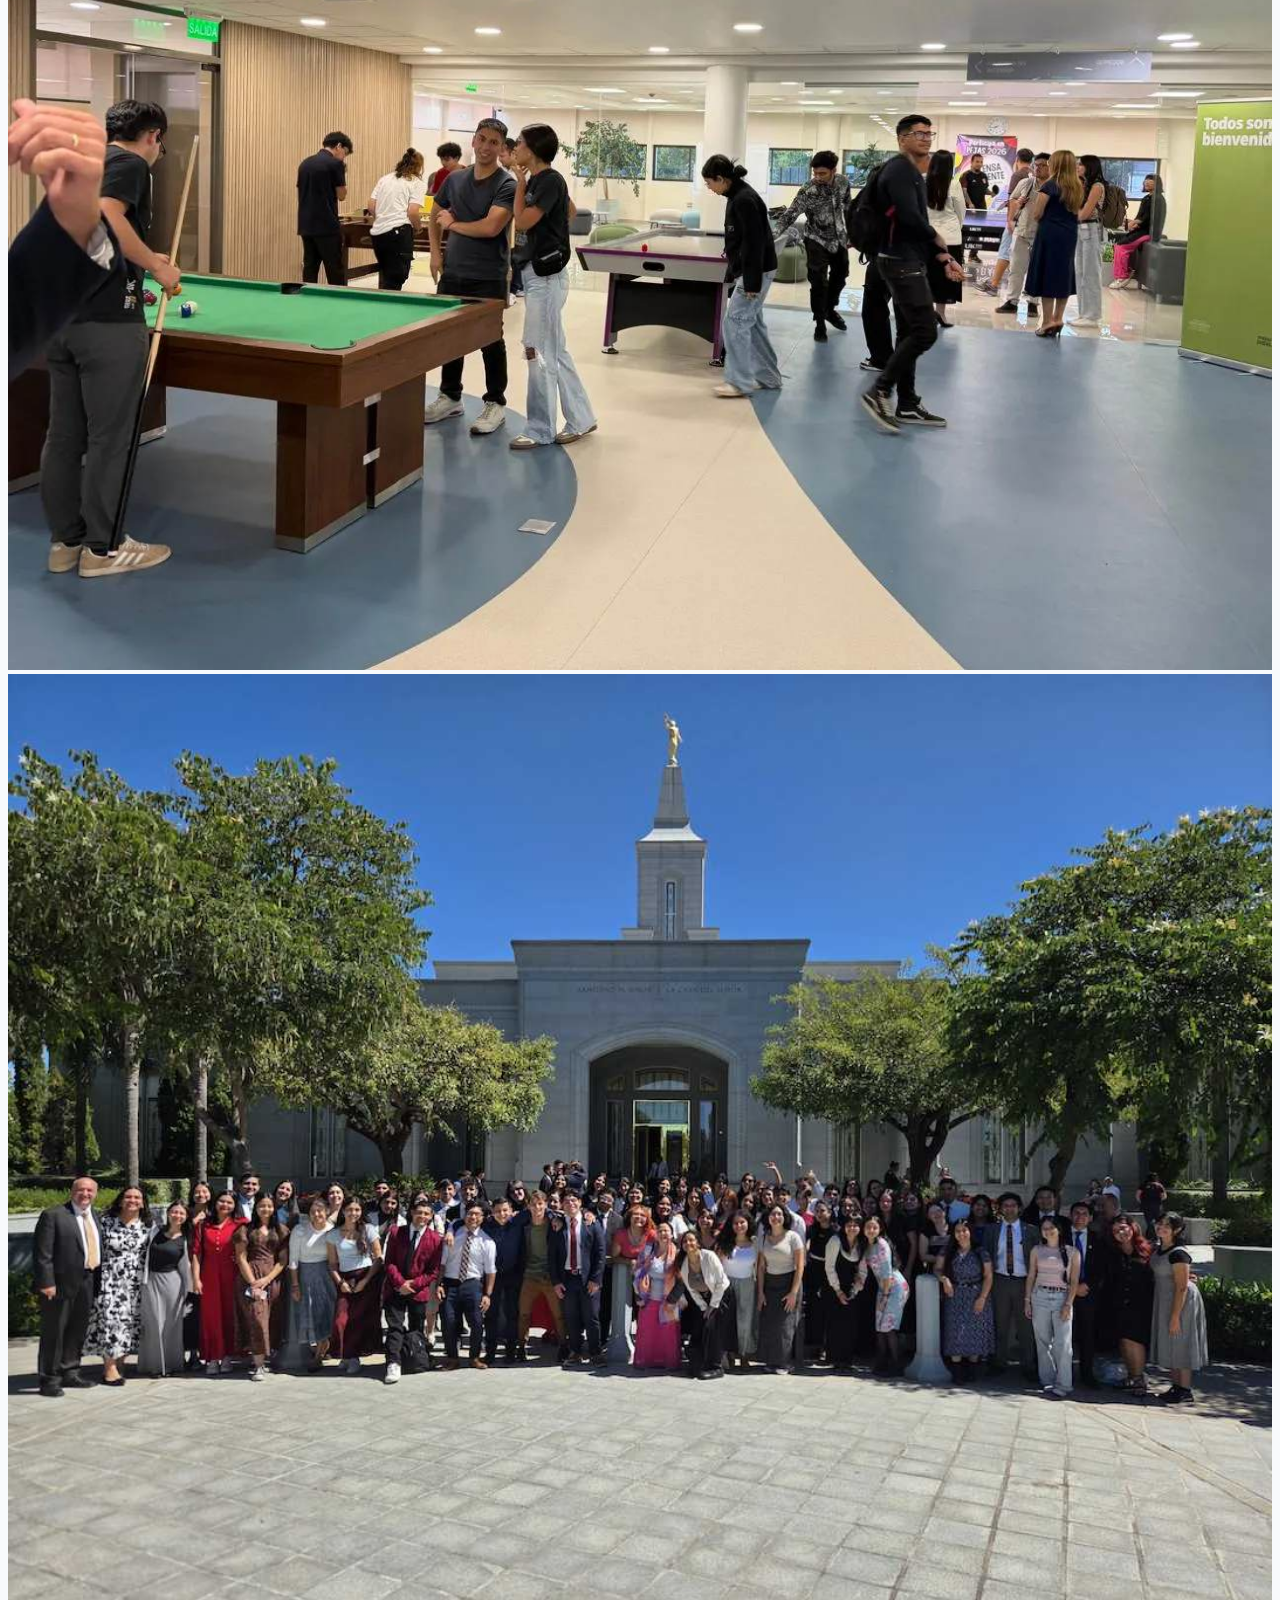
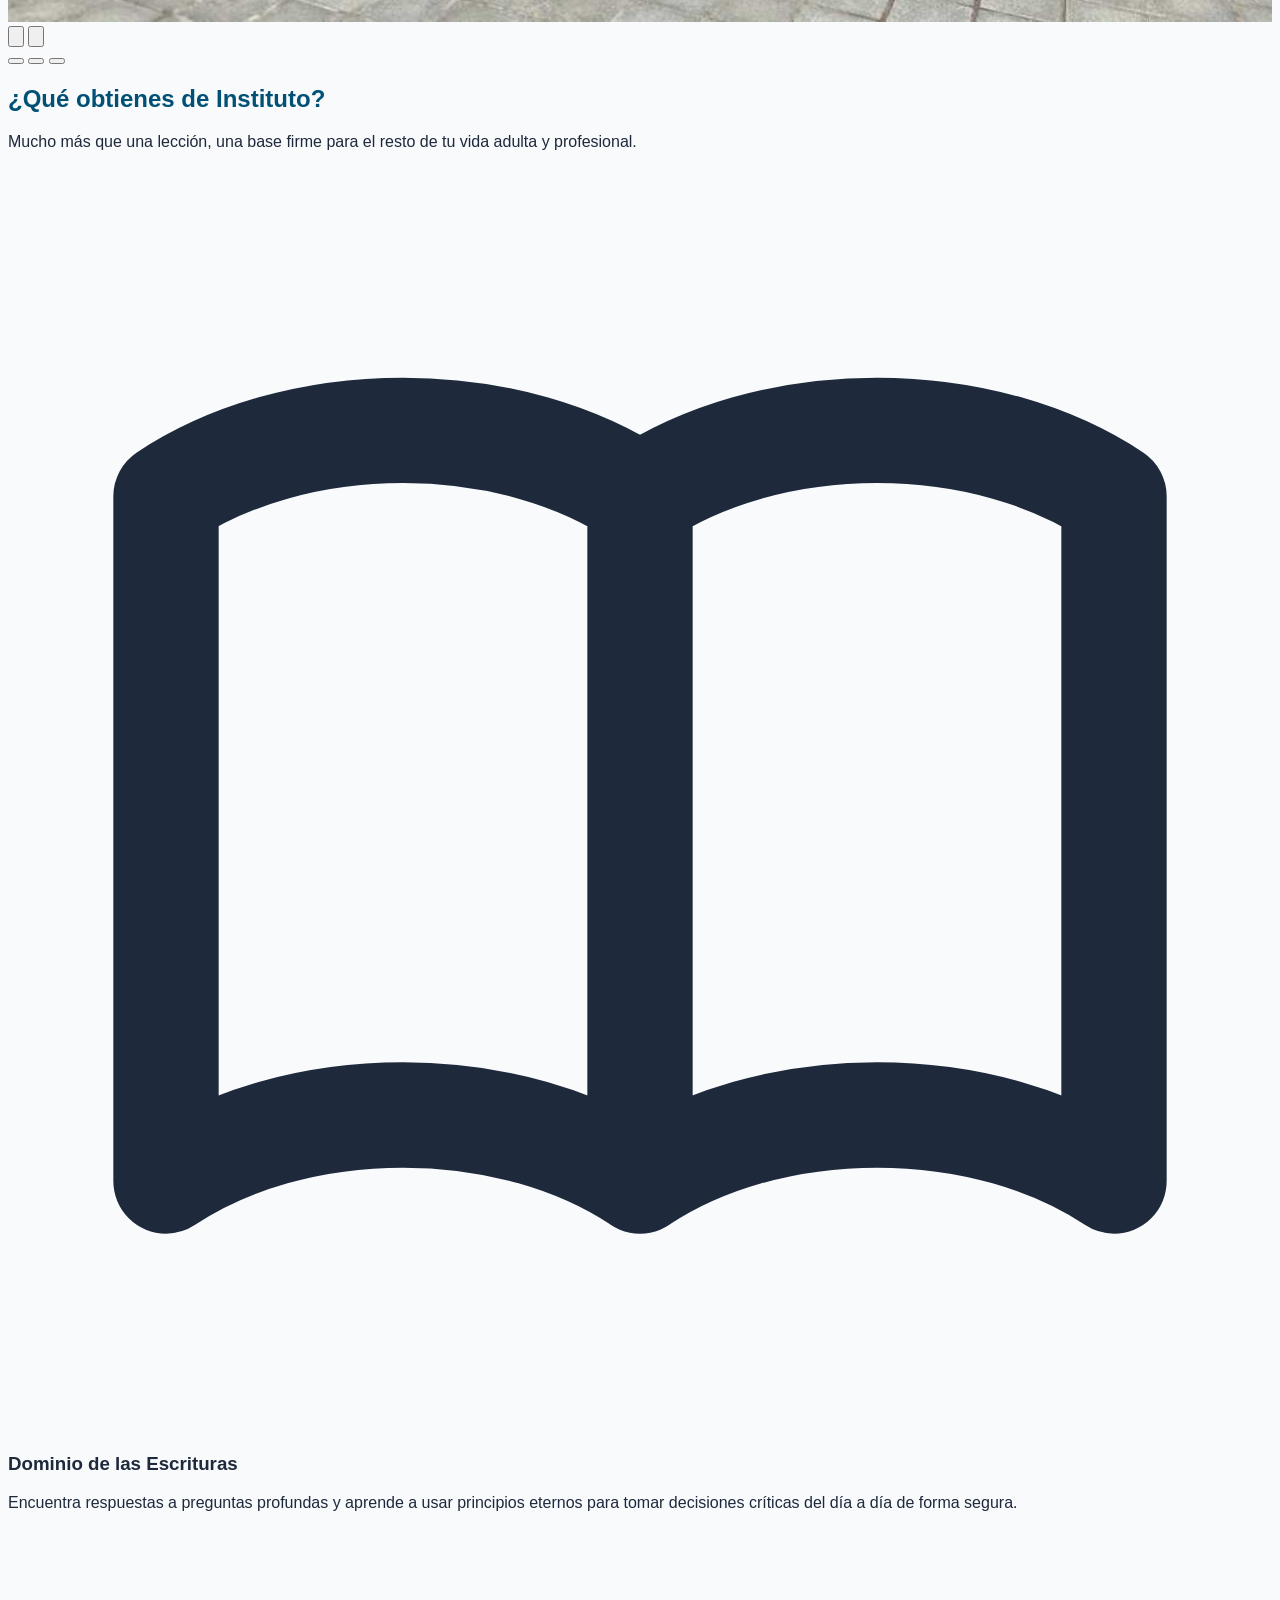
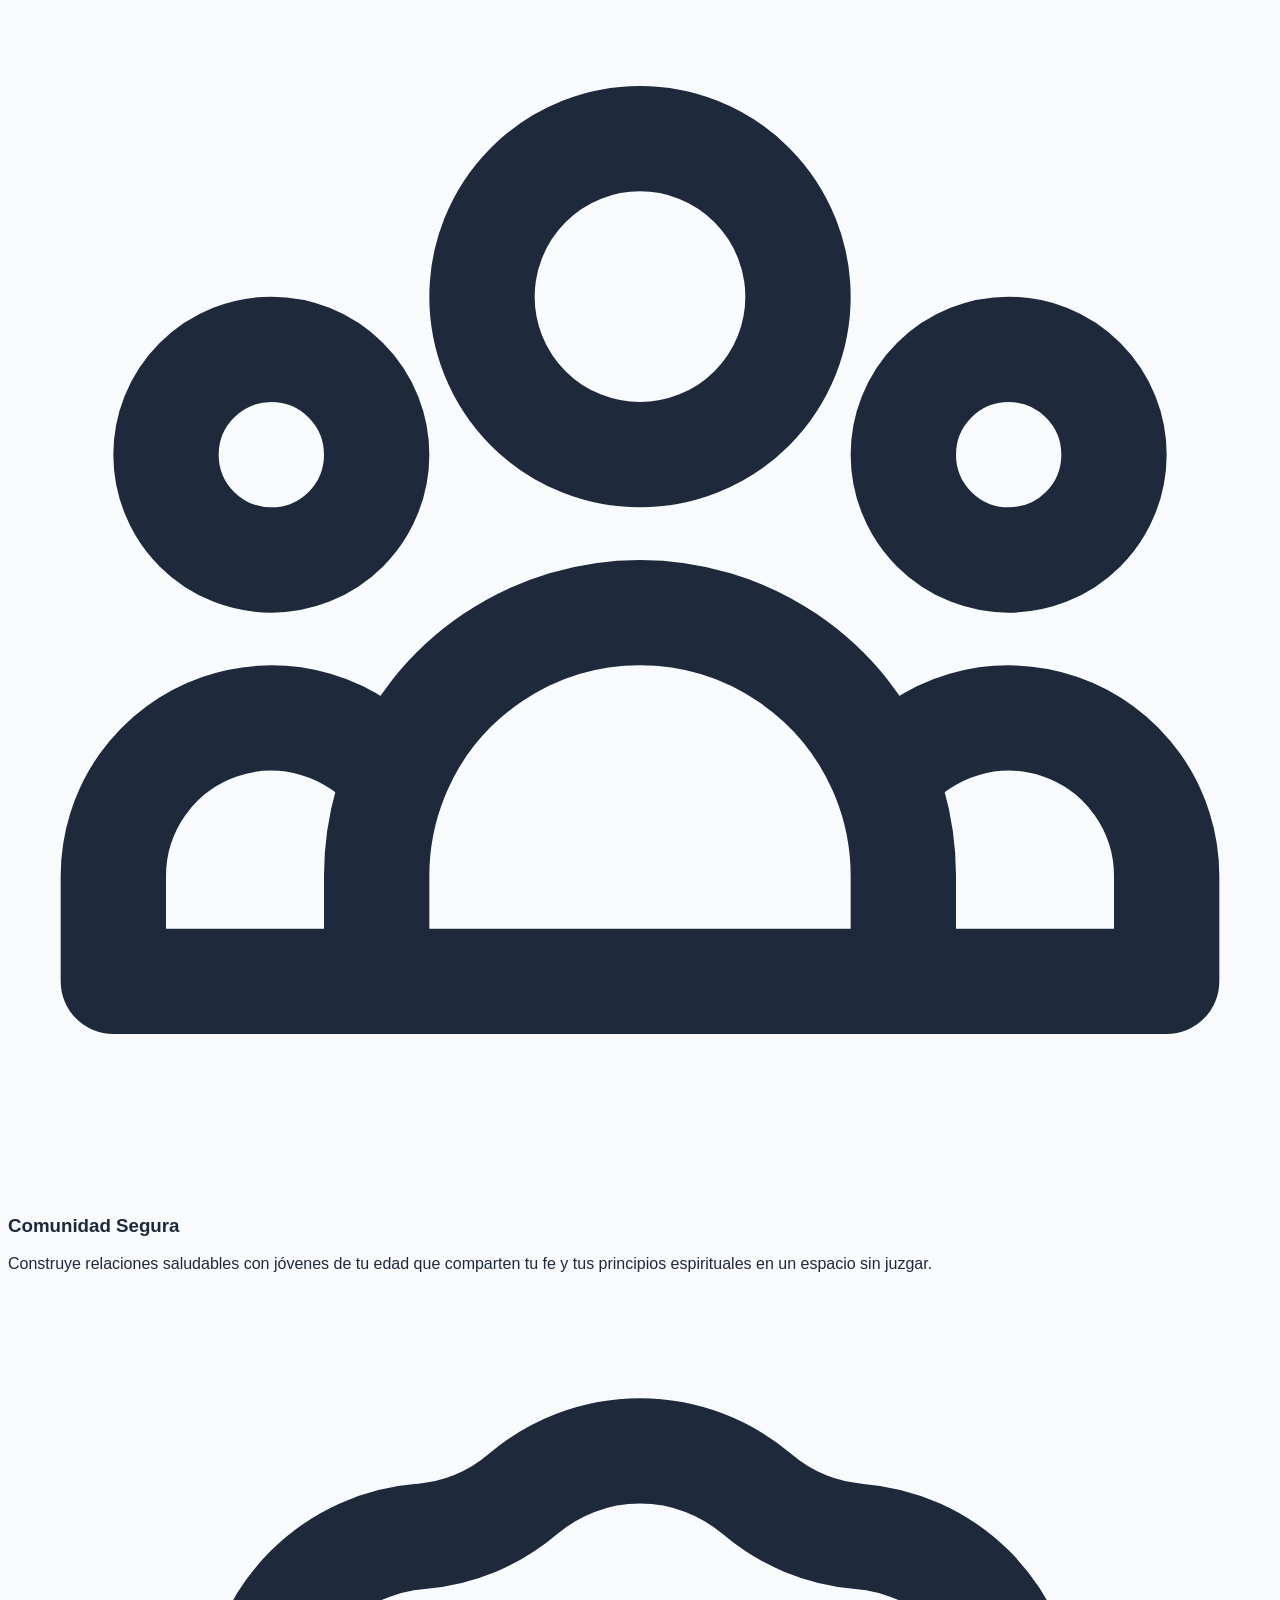
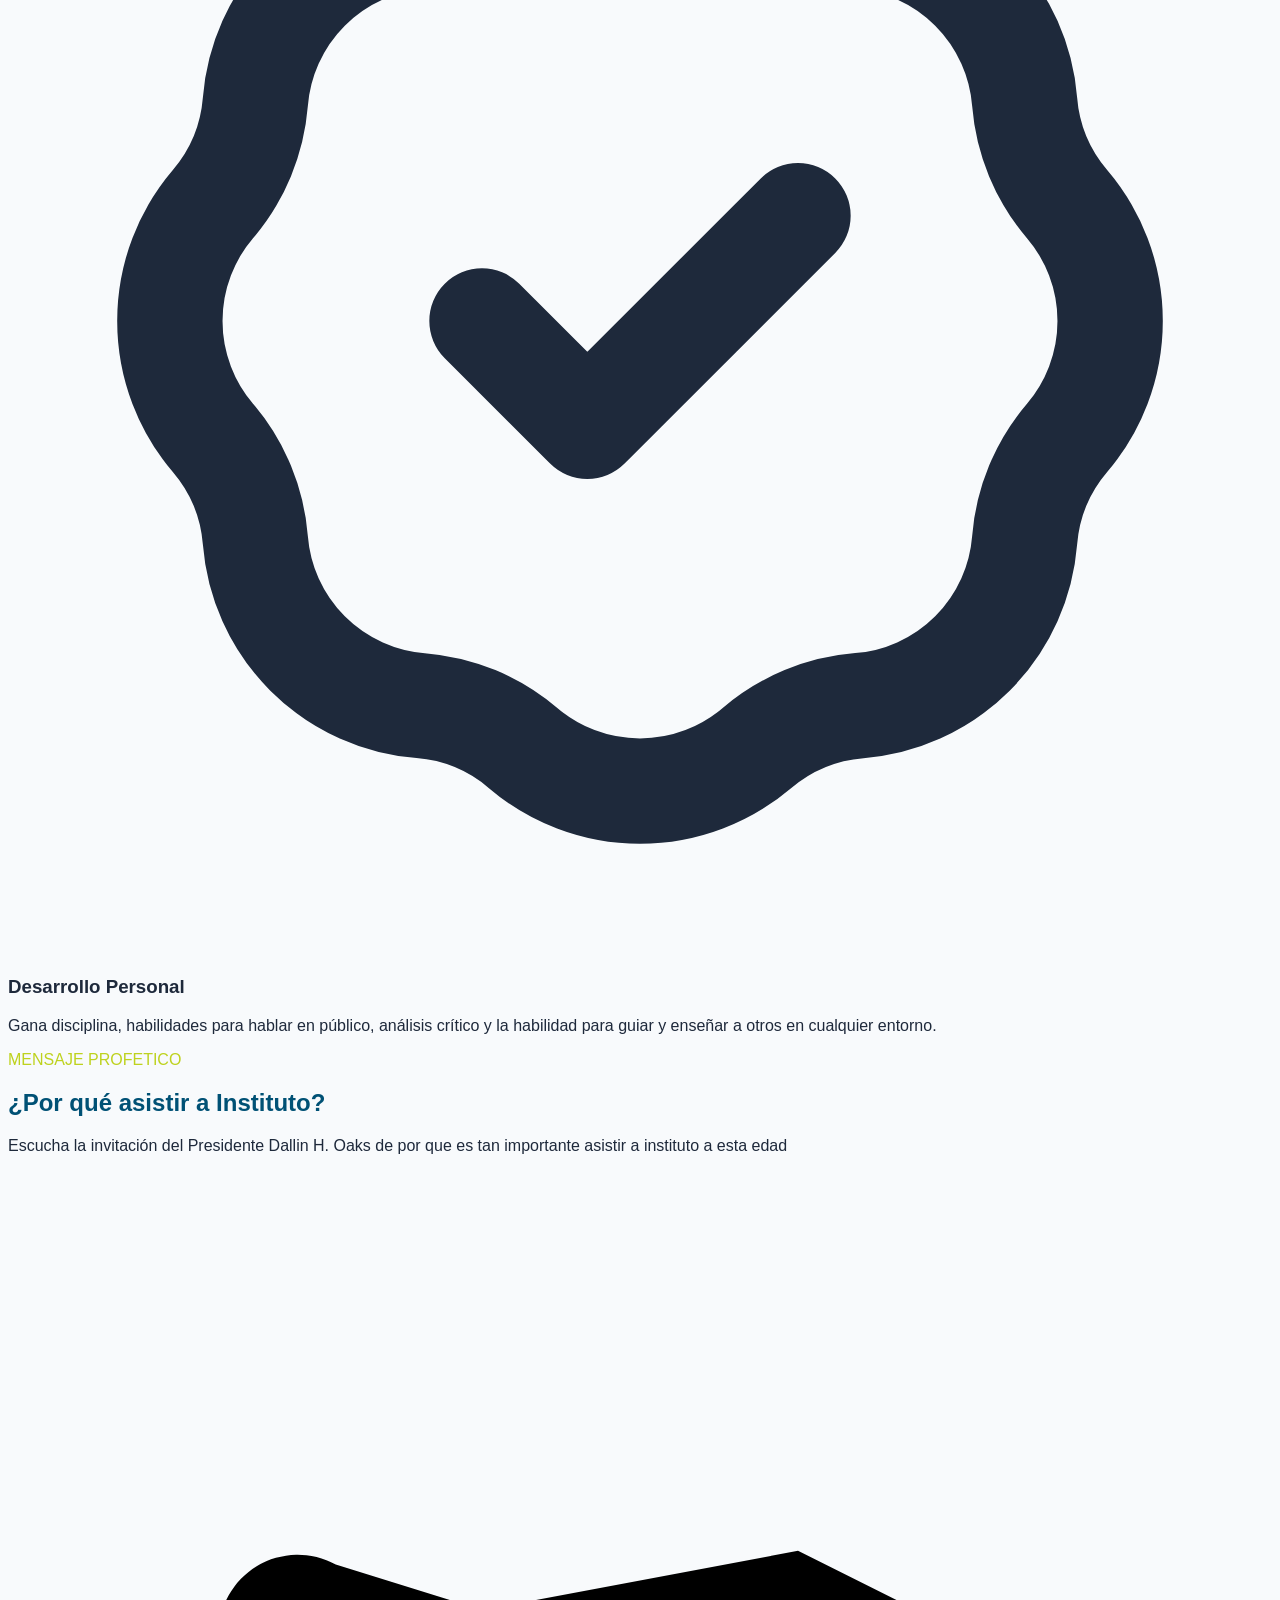
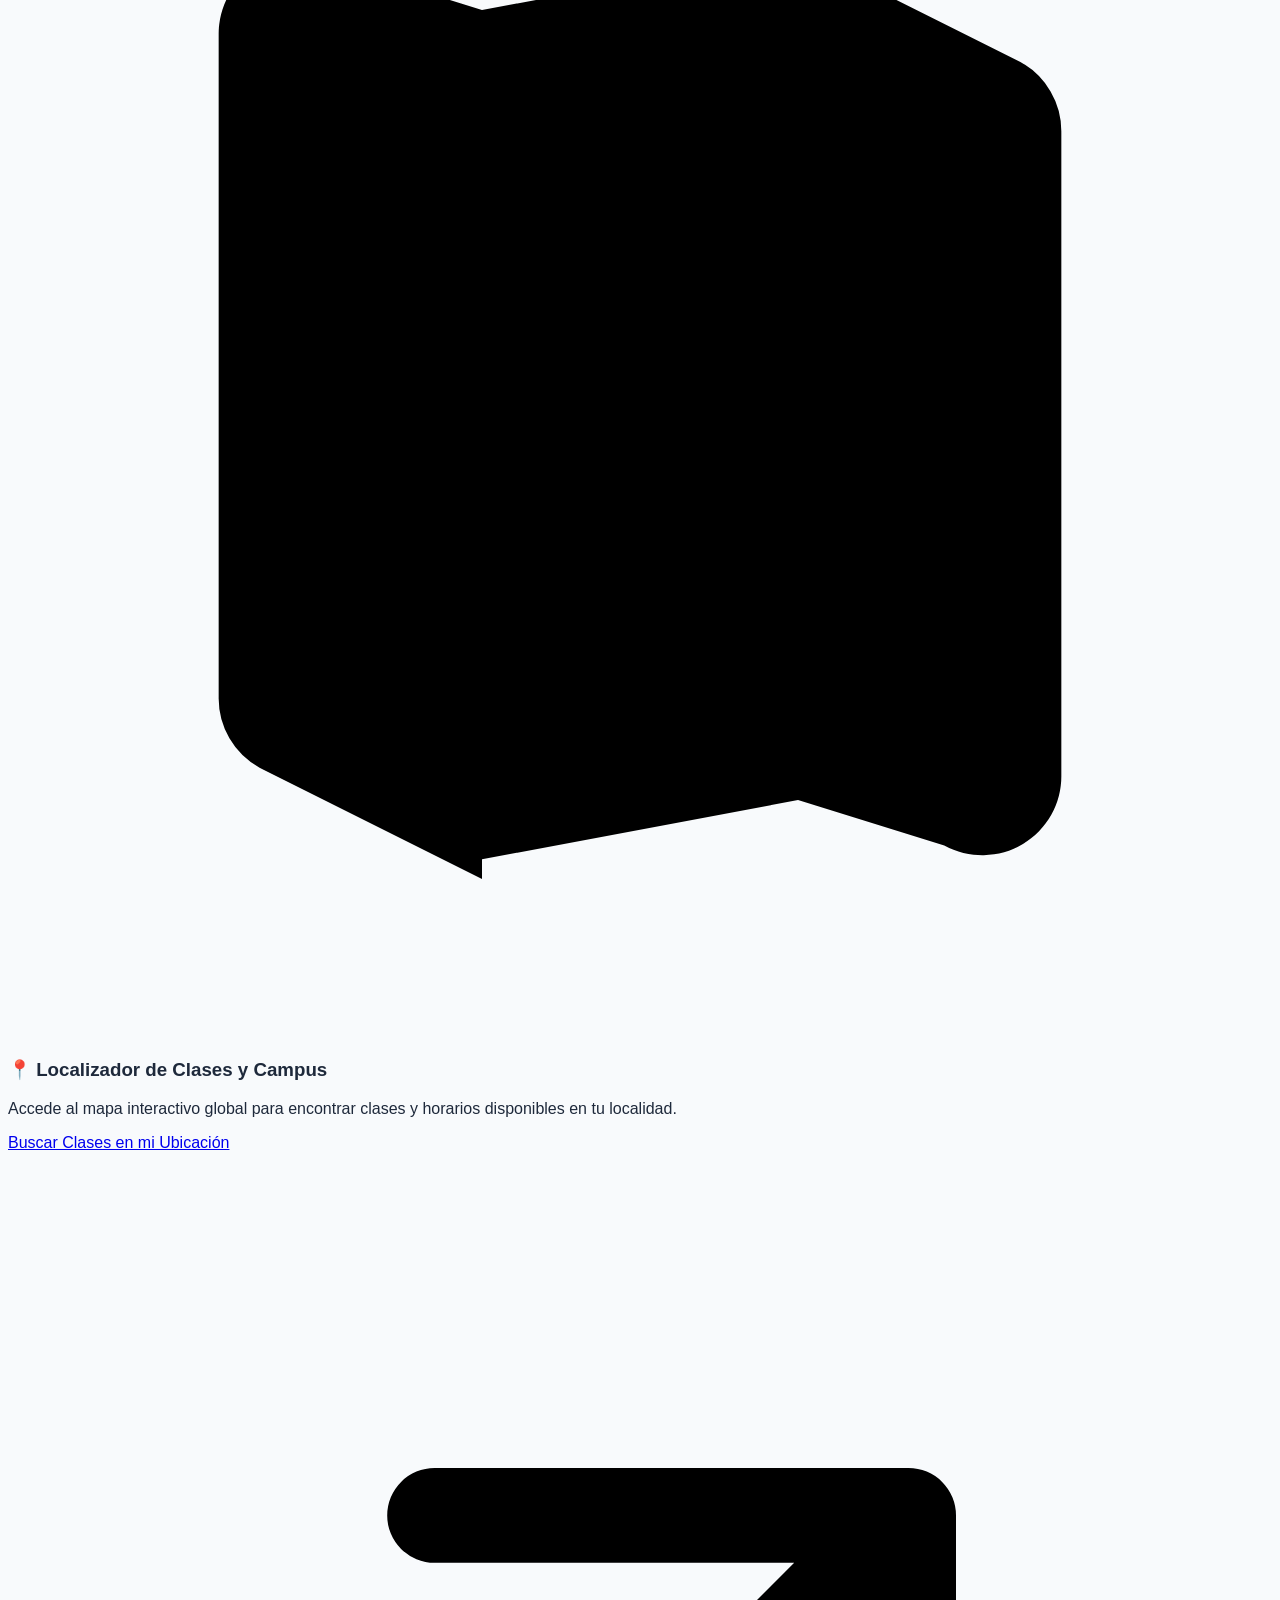
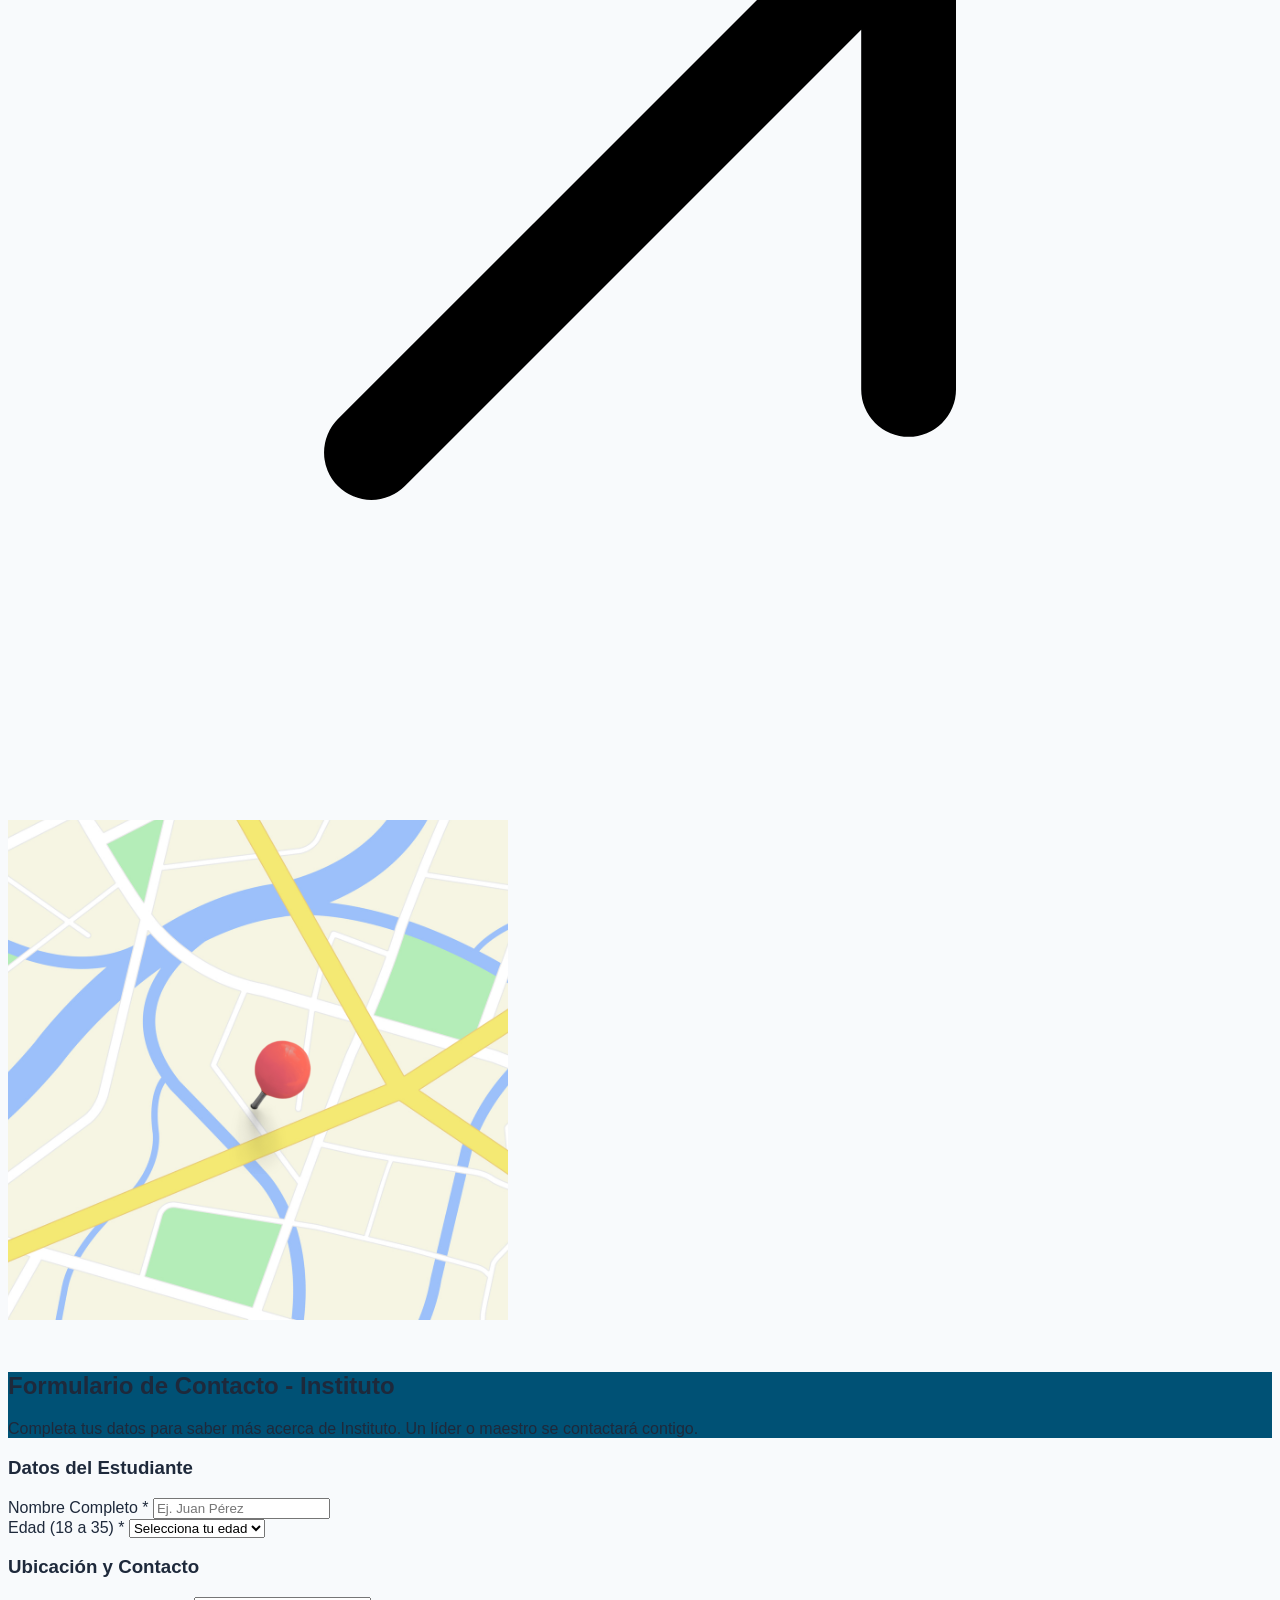
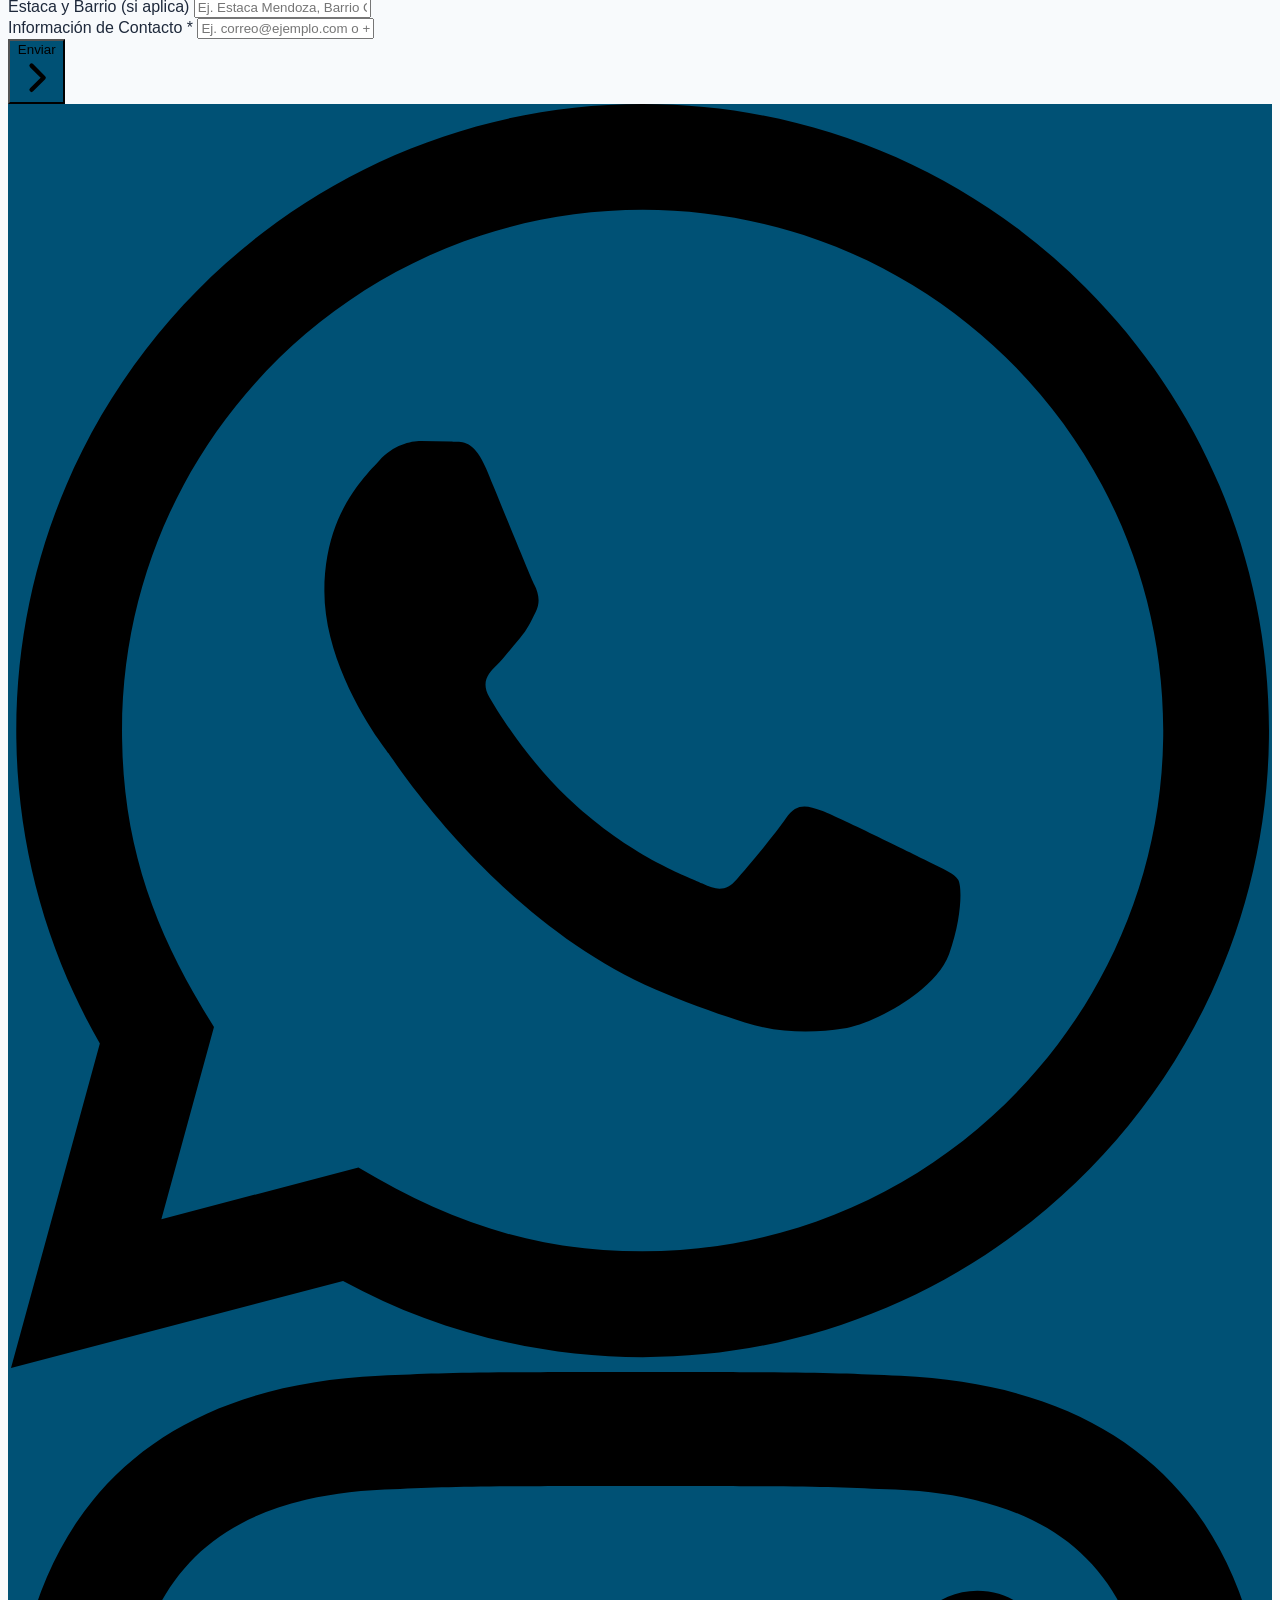
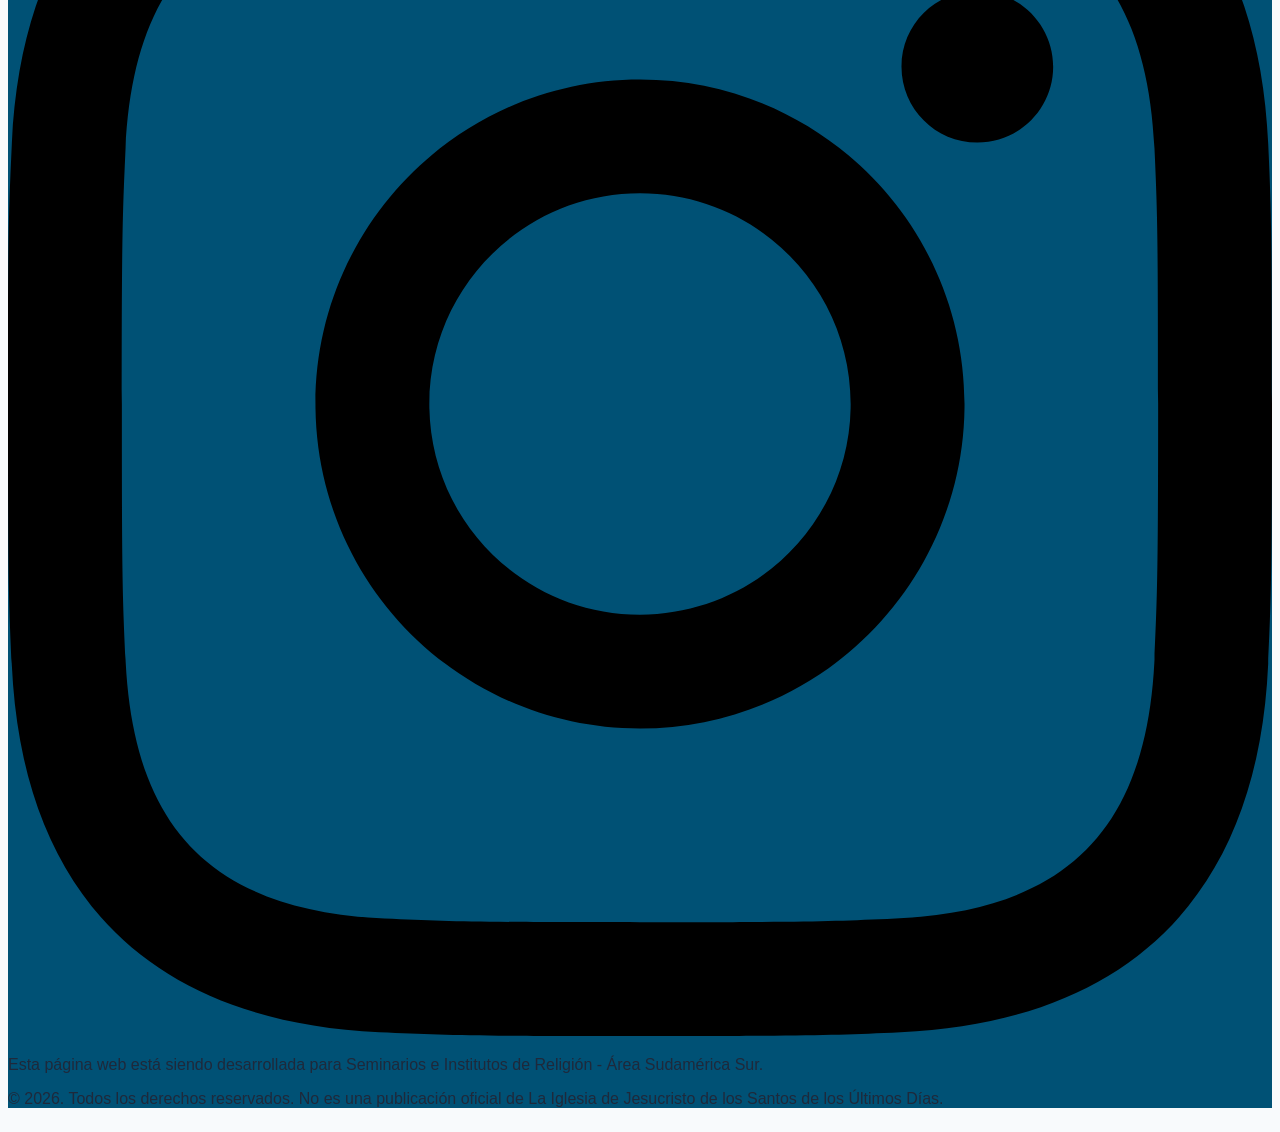
==== commit 8bb73908: "correccion de 25 a 35" ====
--- a/instituto.html
+++ b/instituto.html
@@ -658,7 +658,7 @@
             id="btn-submit-inst"
             class="w-full official-background-1 text-white font-bold py-4 rounded-xl shadow-lg transition-all transform hover:-translate-y-0.5 text-center flex items-center justify-center gap-2 cursor-pointer"
           >
-            <span id="texto-btn-inst">Enviar preinscripción a Instituto</span>
+            <span id="texto-btn-inst">Enviar </span>
             <svg class="w-5 h-5" fill="none" stroke="currentColor" stroke-width="2.5" viewBox="0 0 24 24">
               <path stroke-linecap="round" stroke-linejoin="round" d="M9 5l7 7-7 7"/>
             </svg>
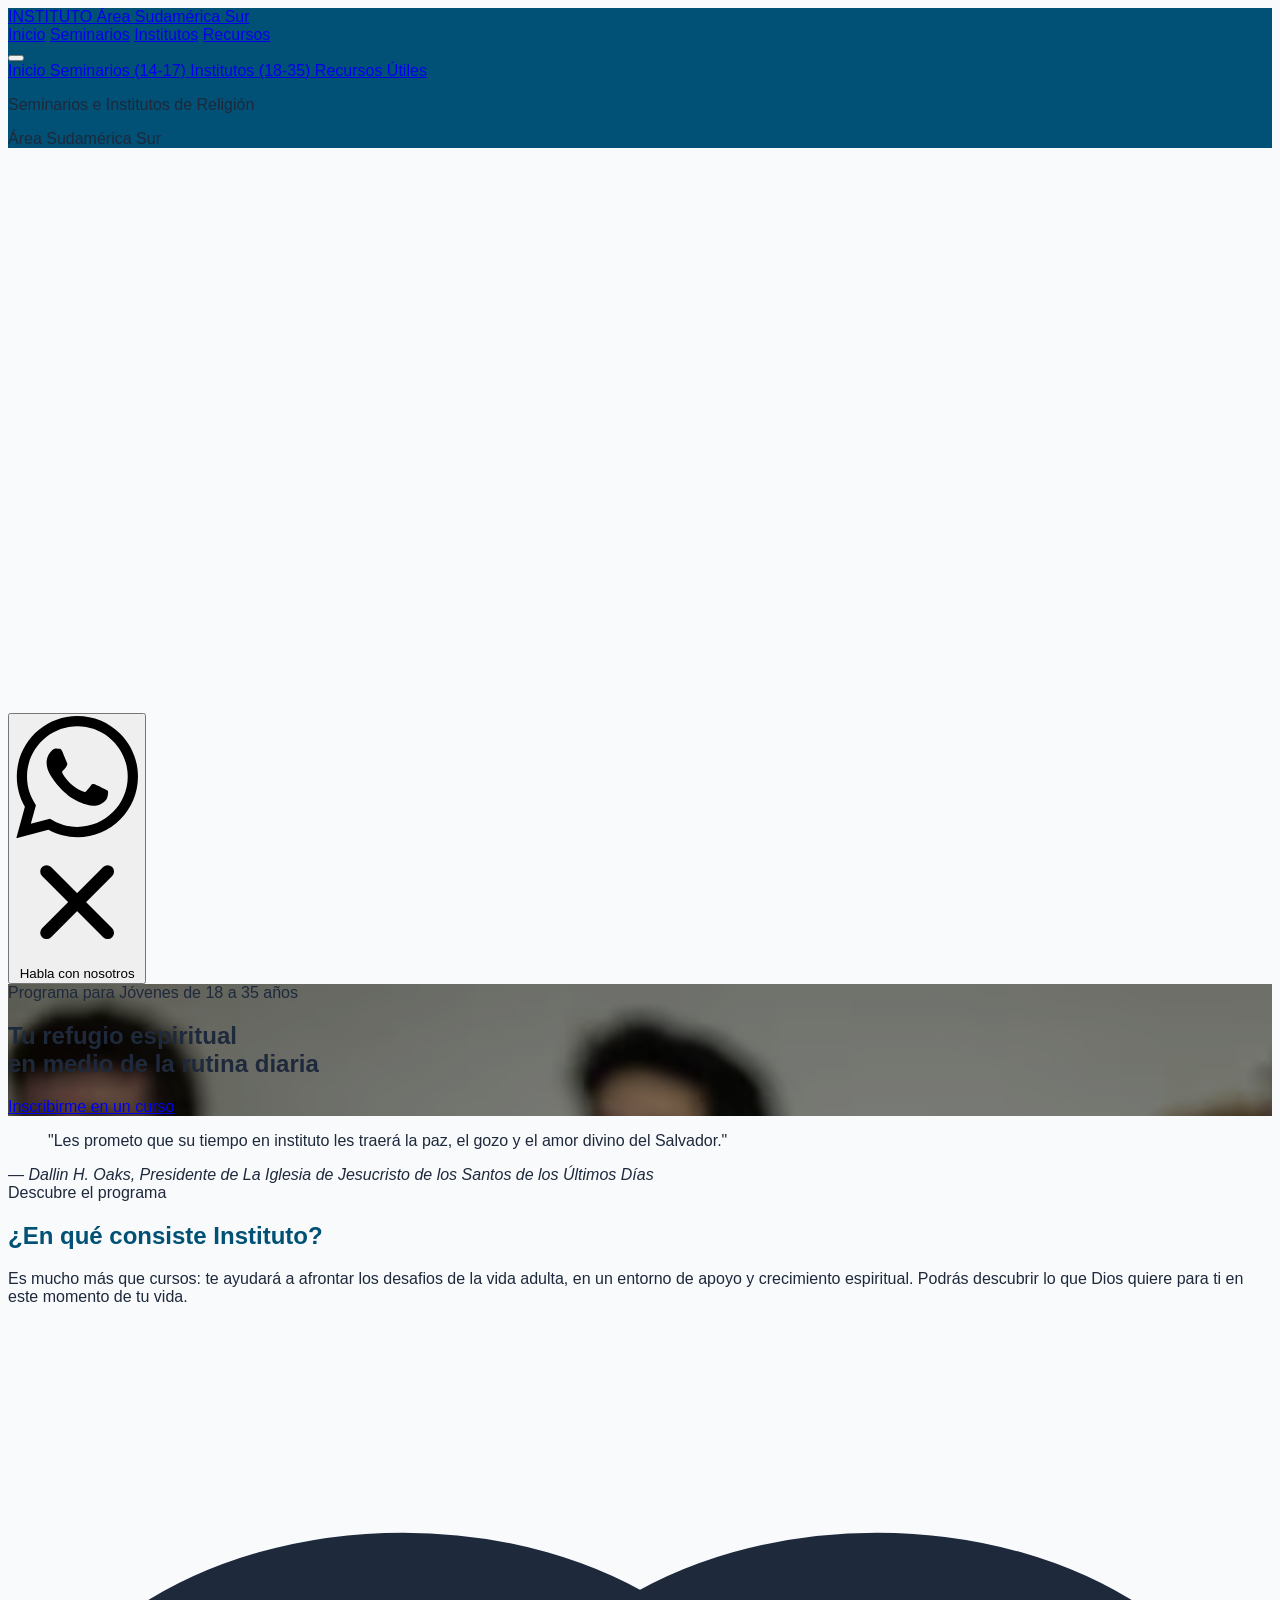
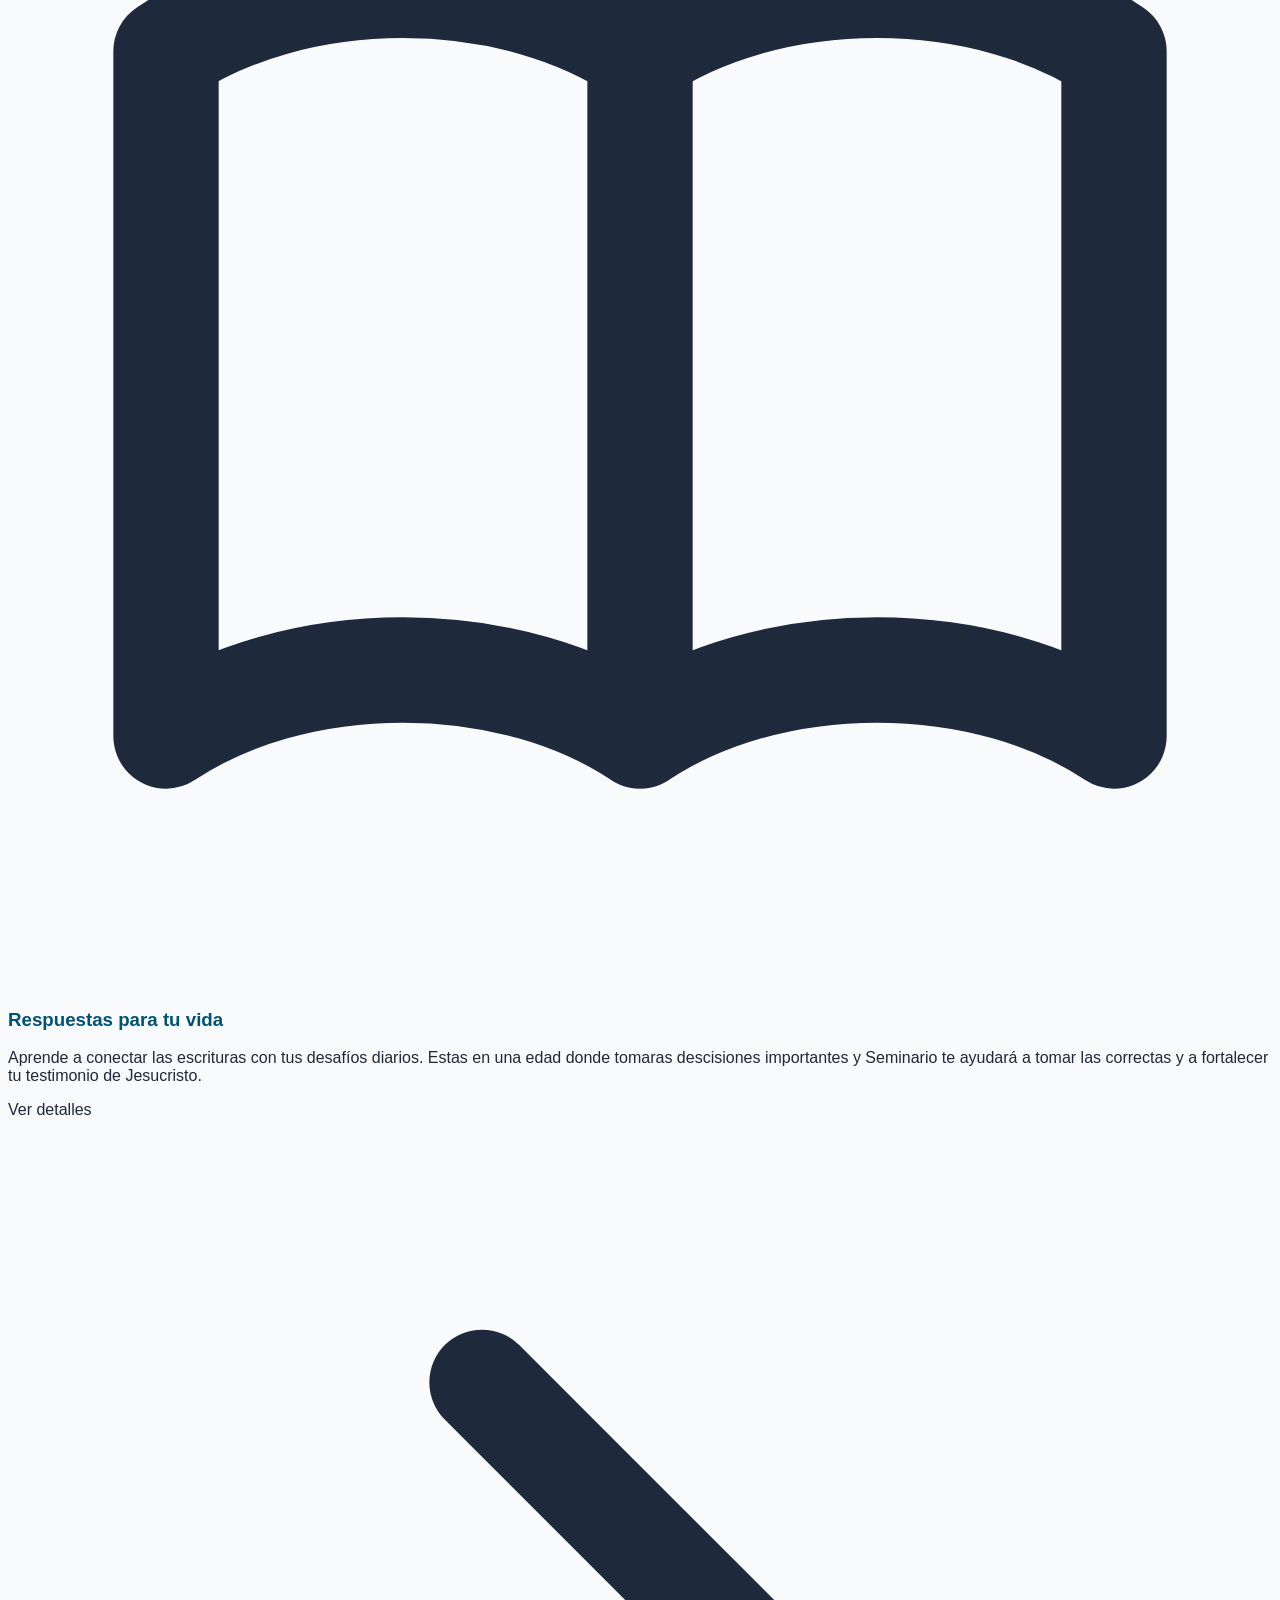
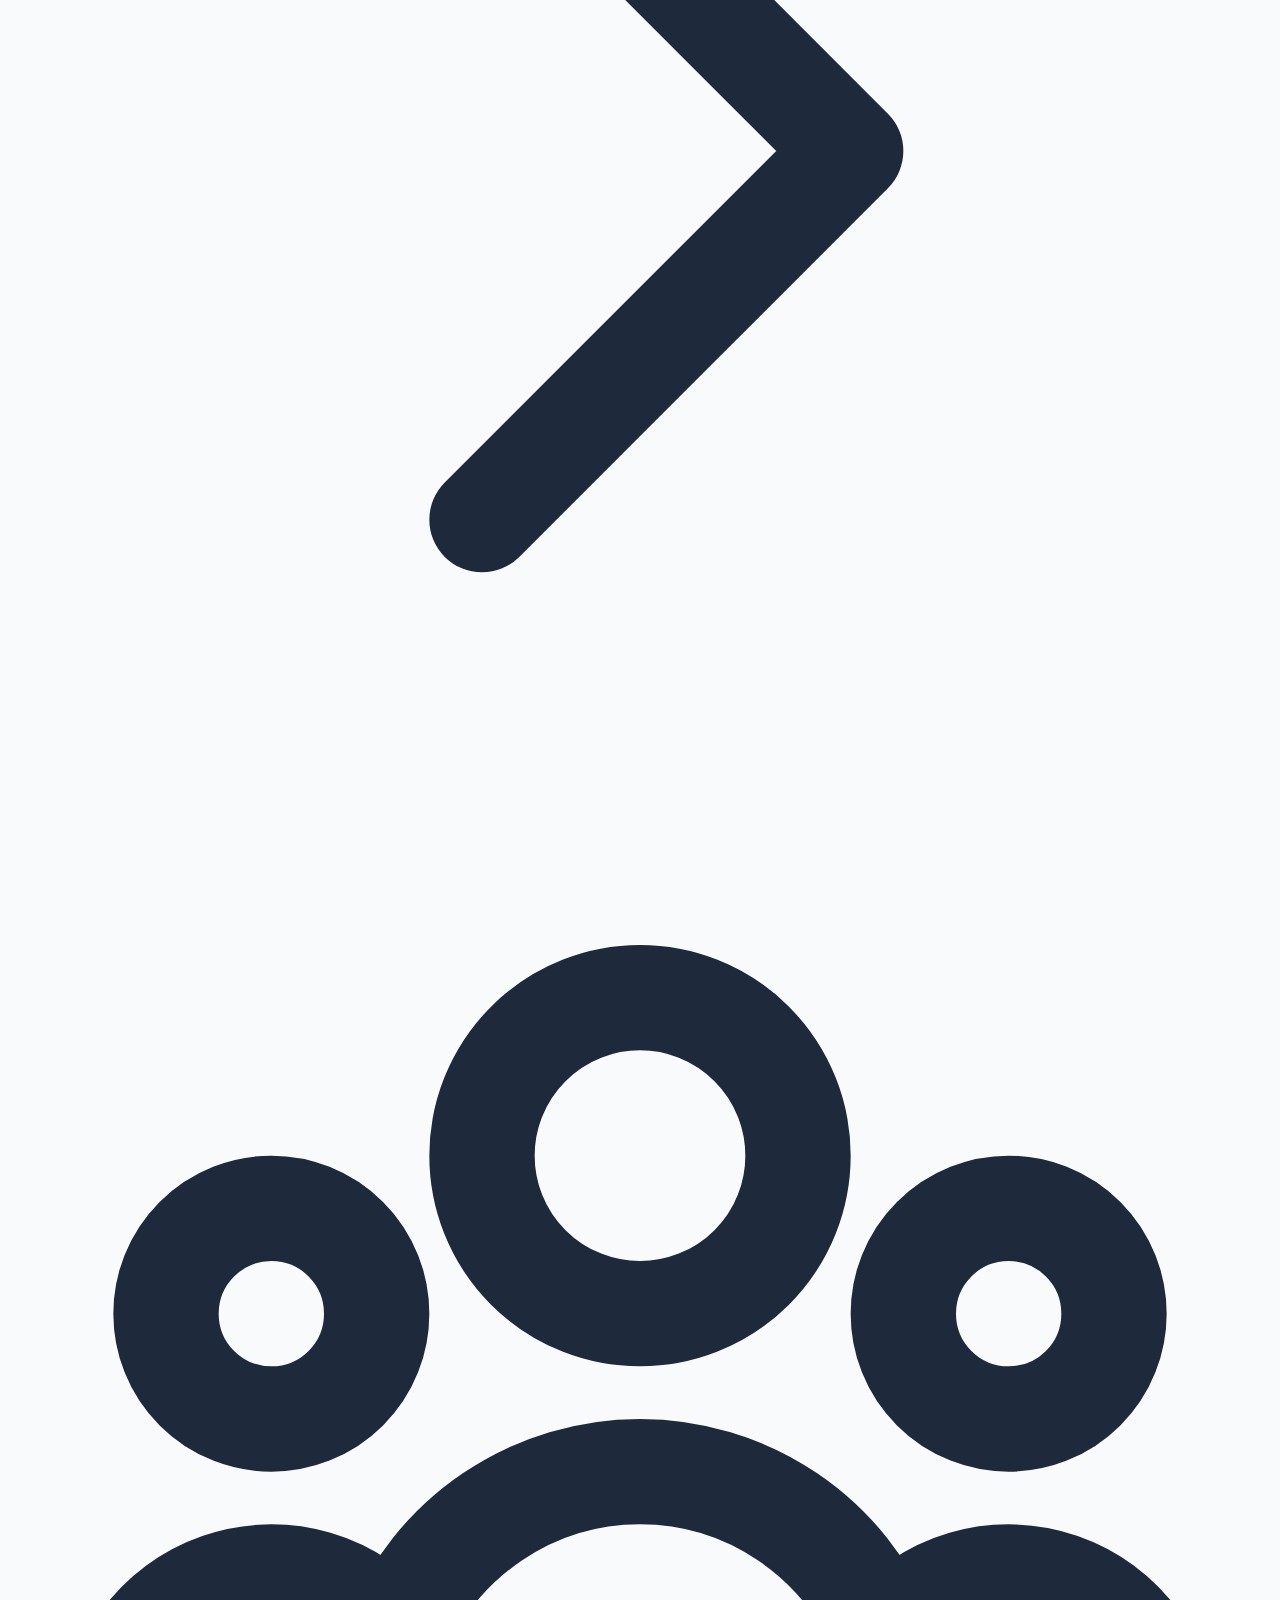
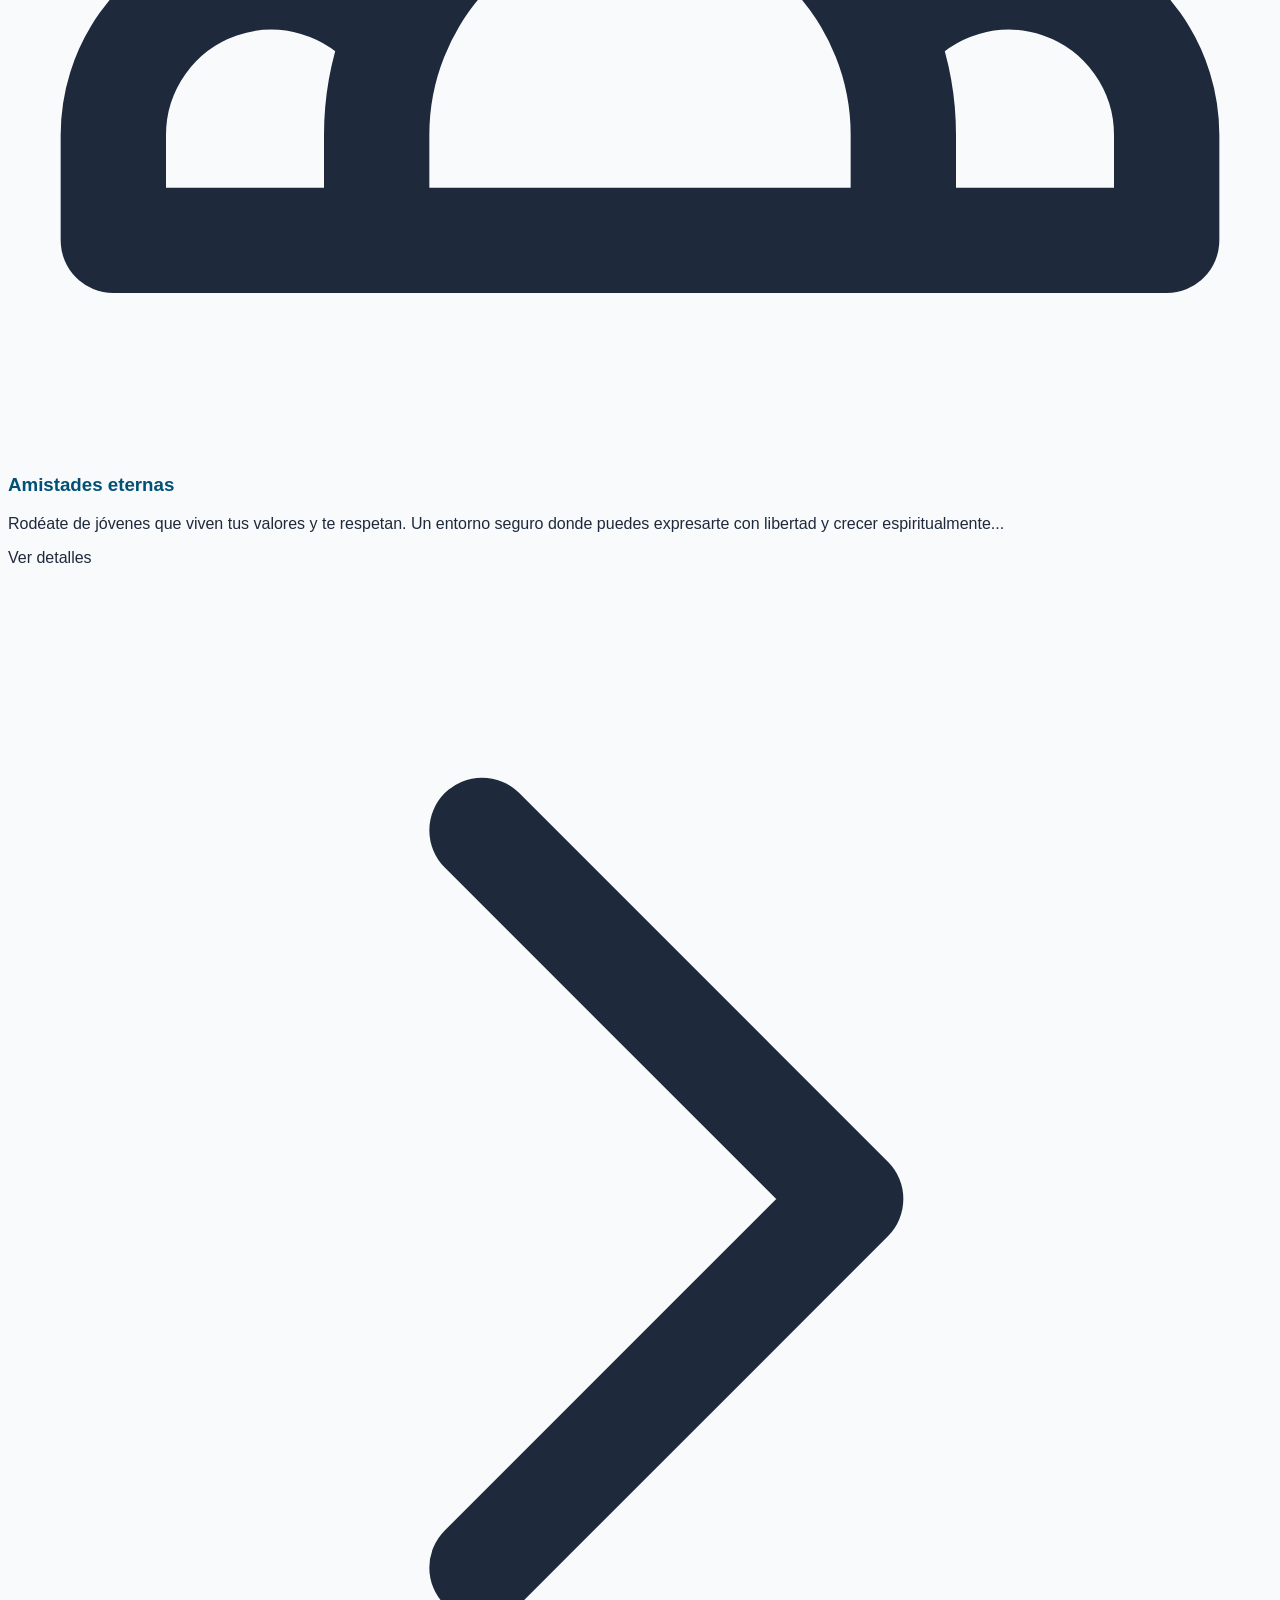
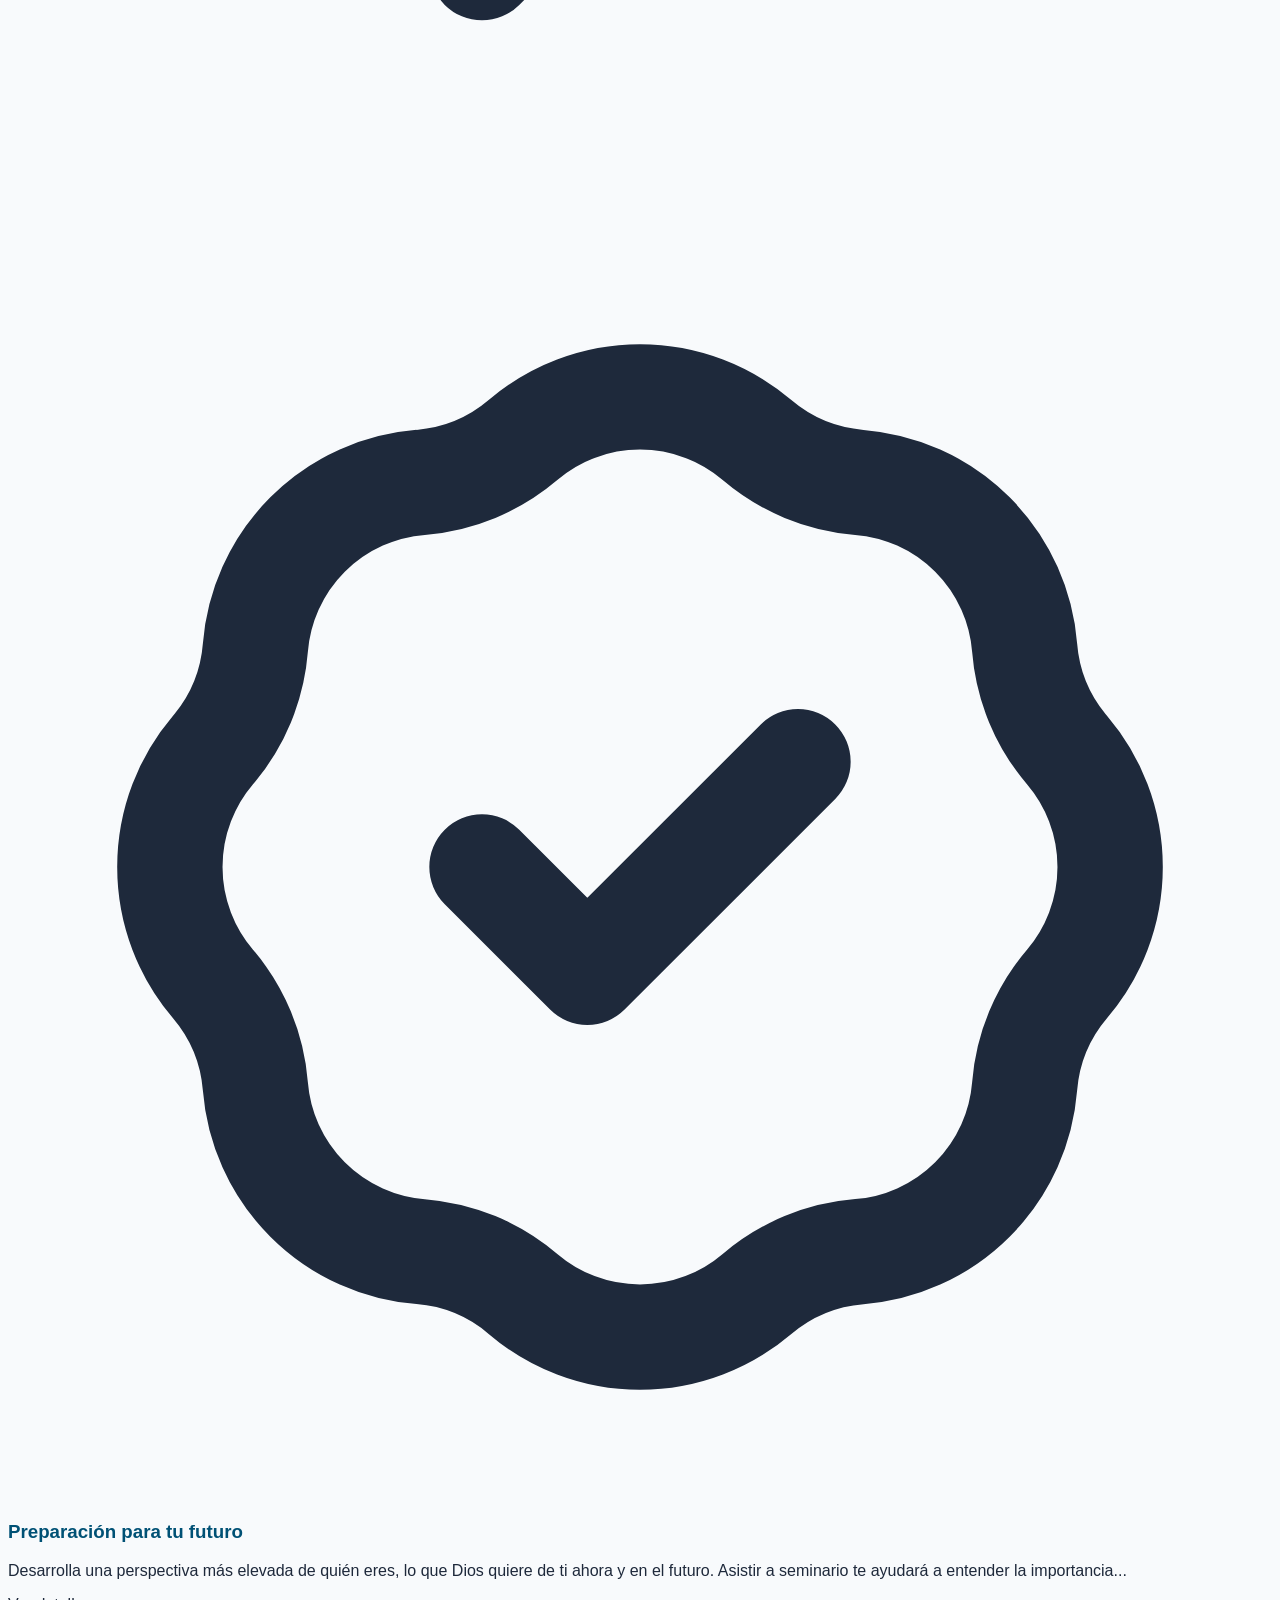
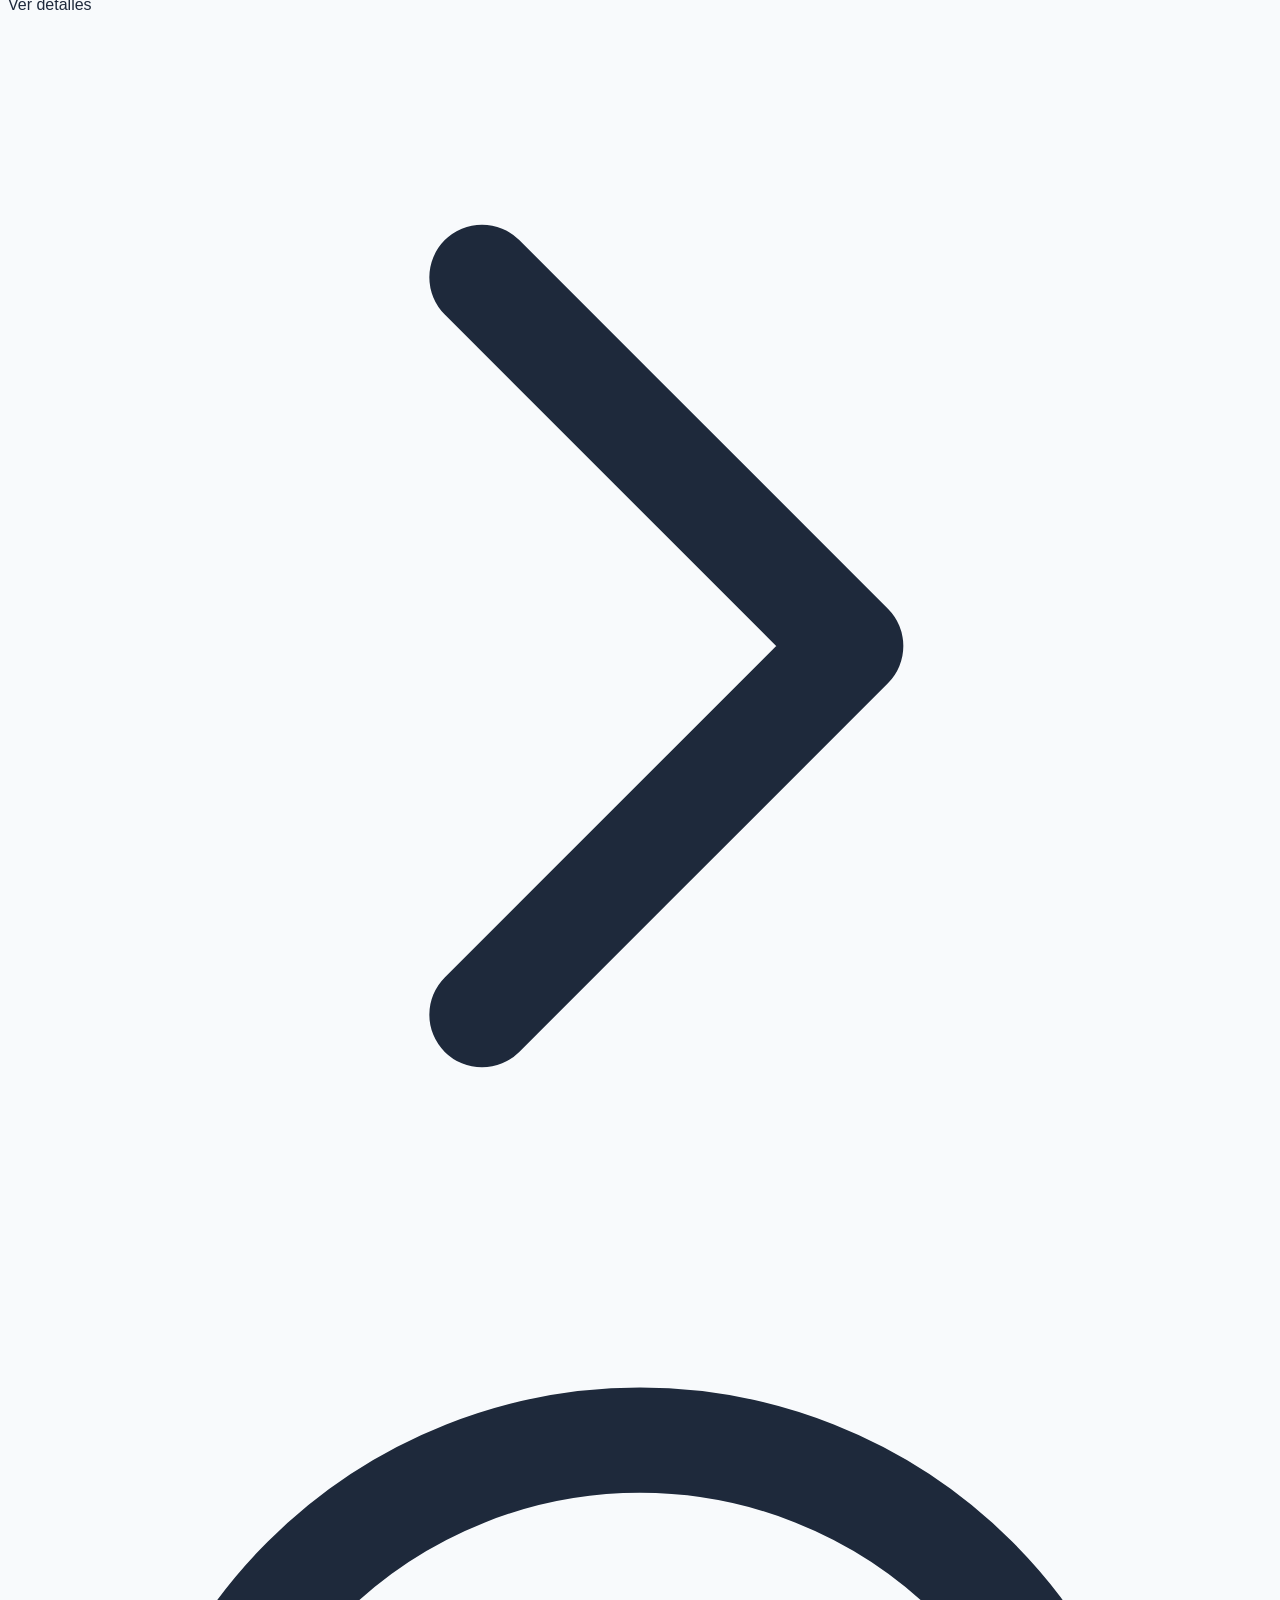
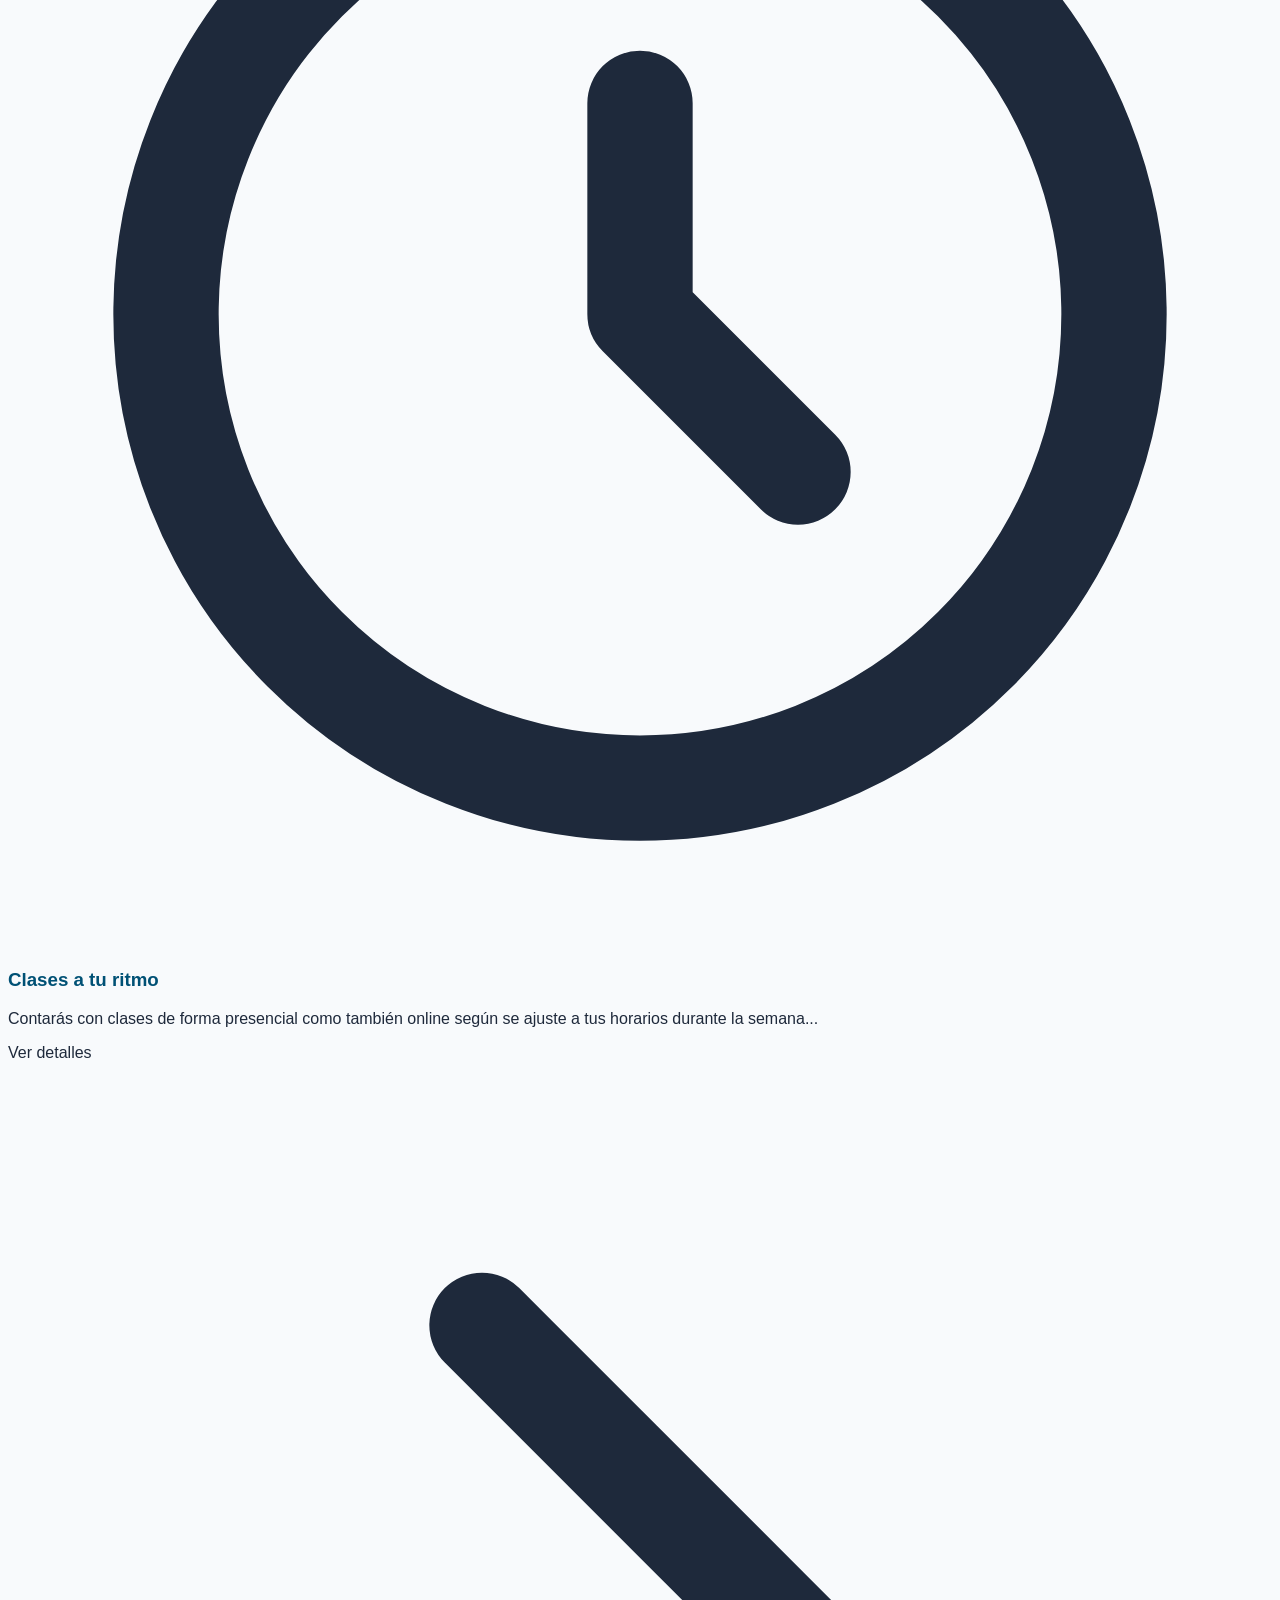
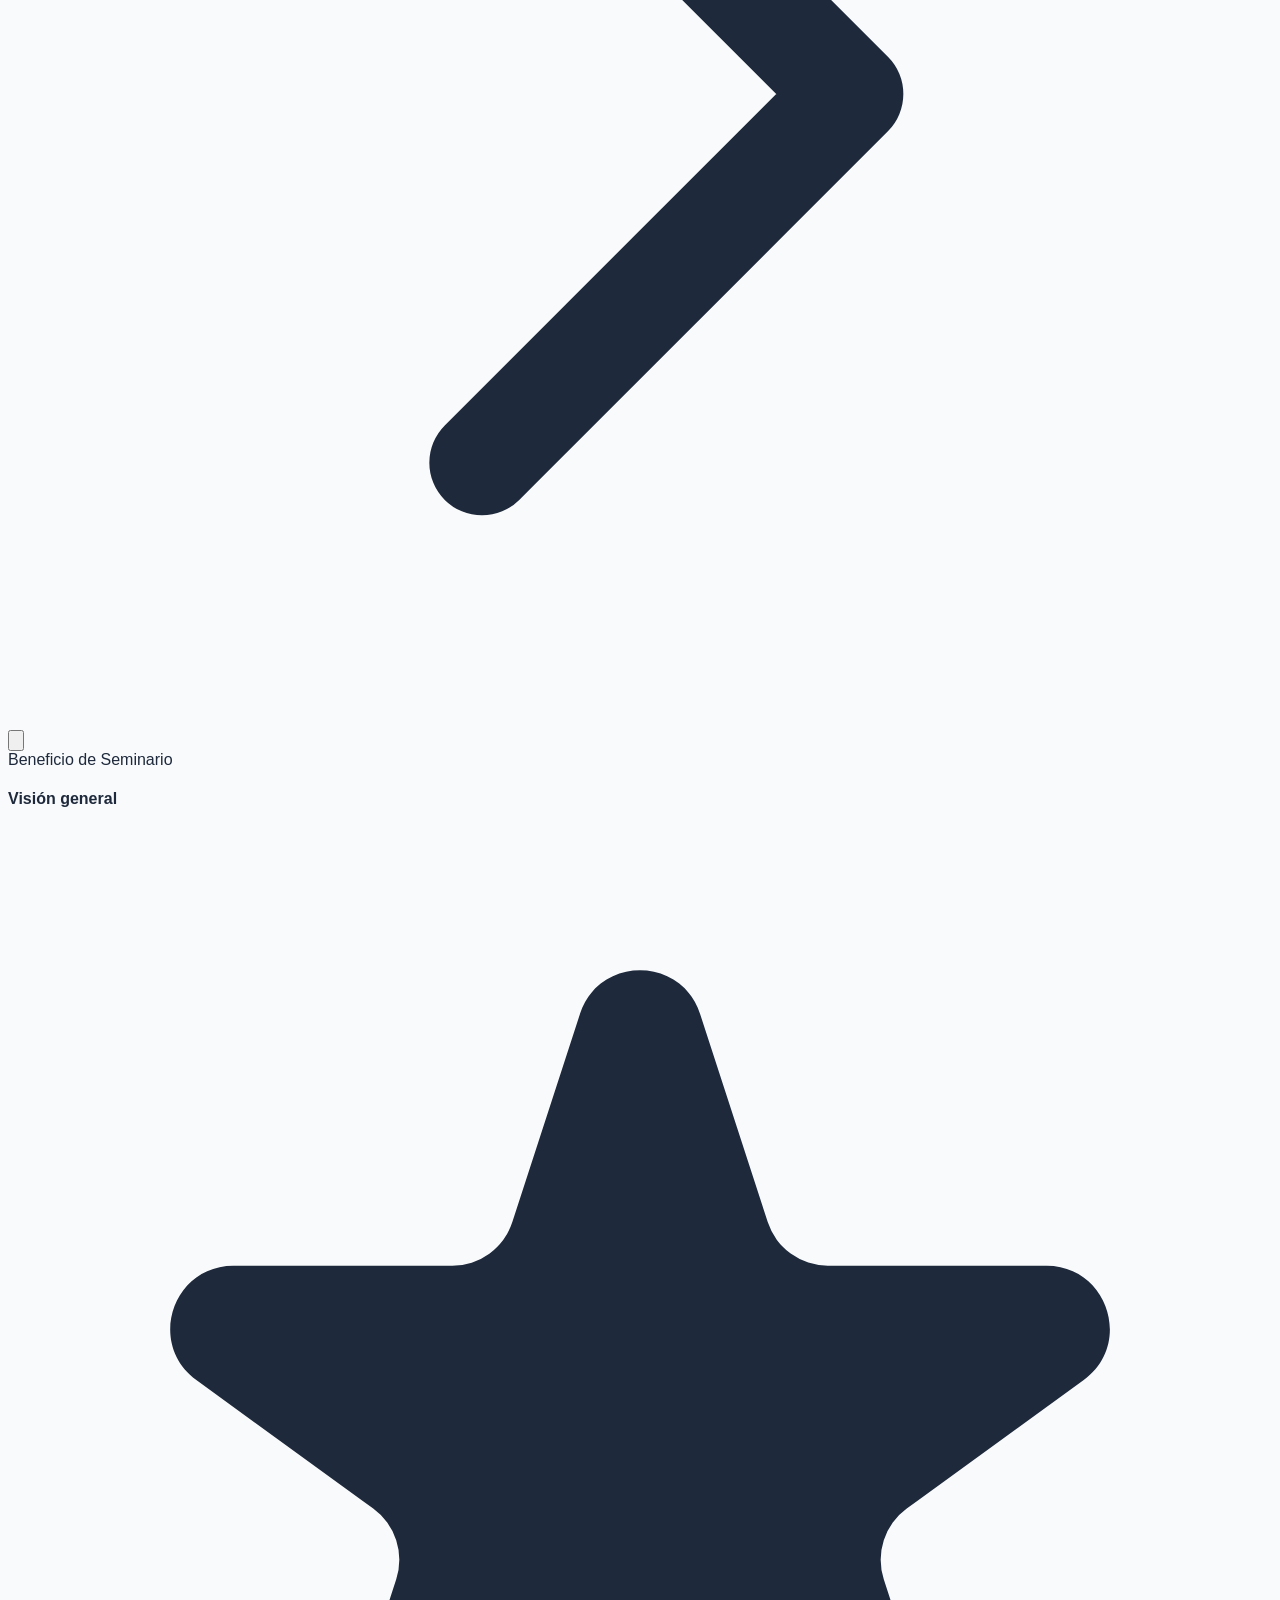
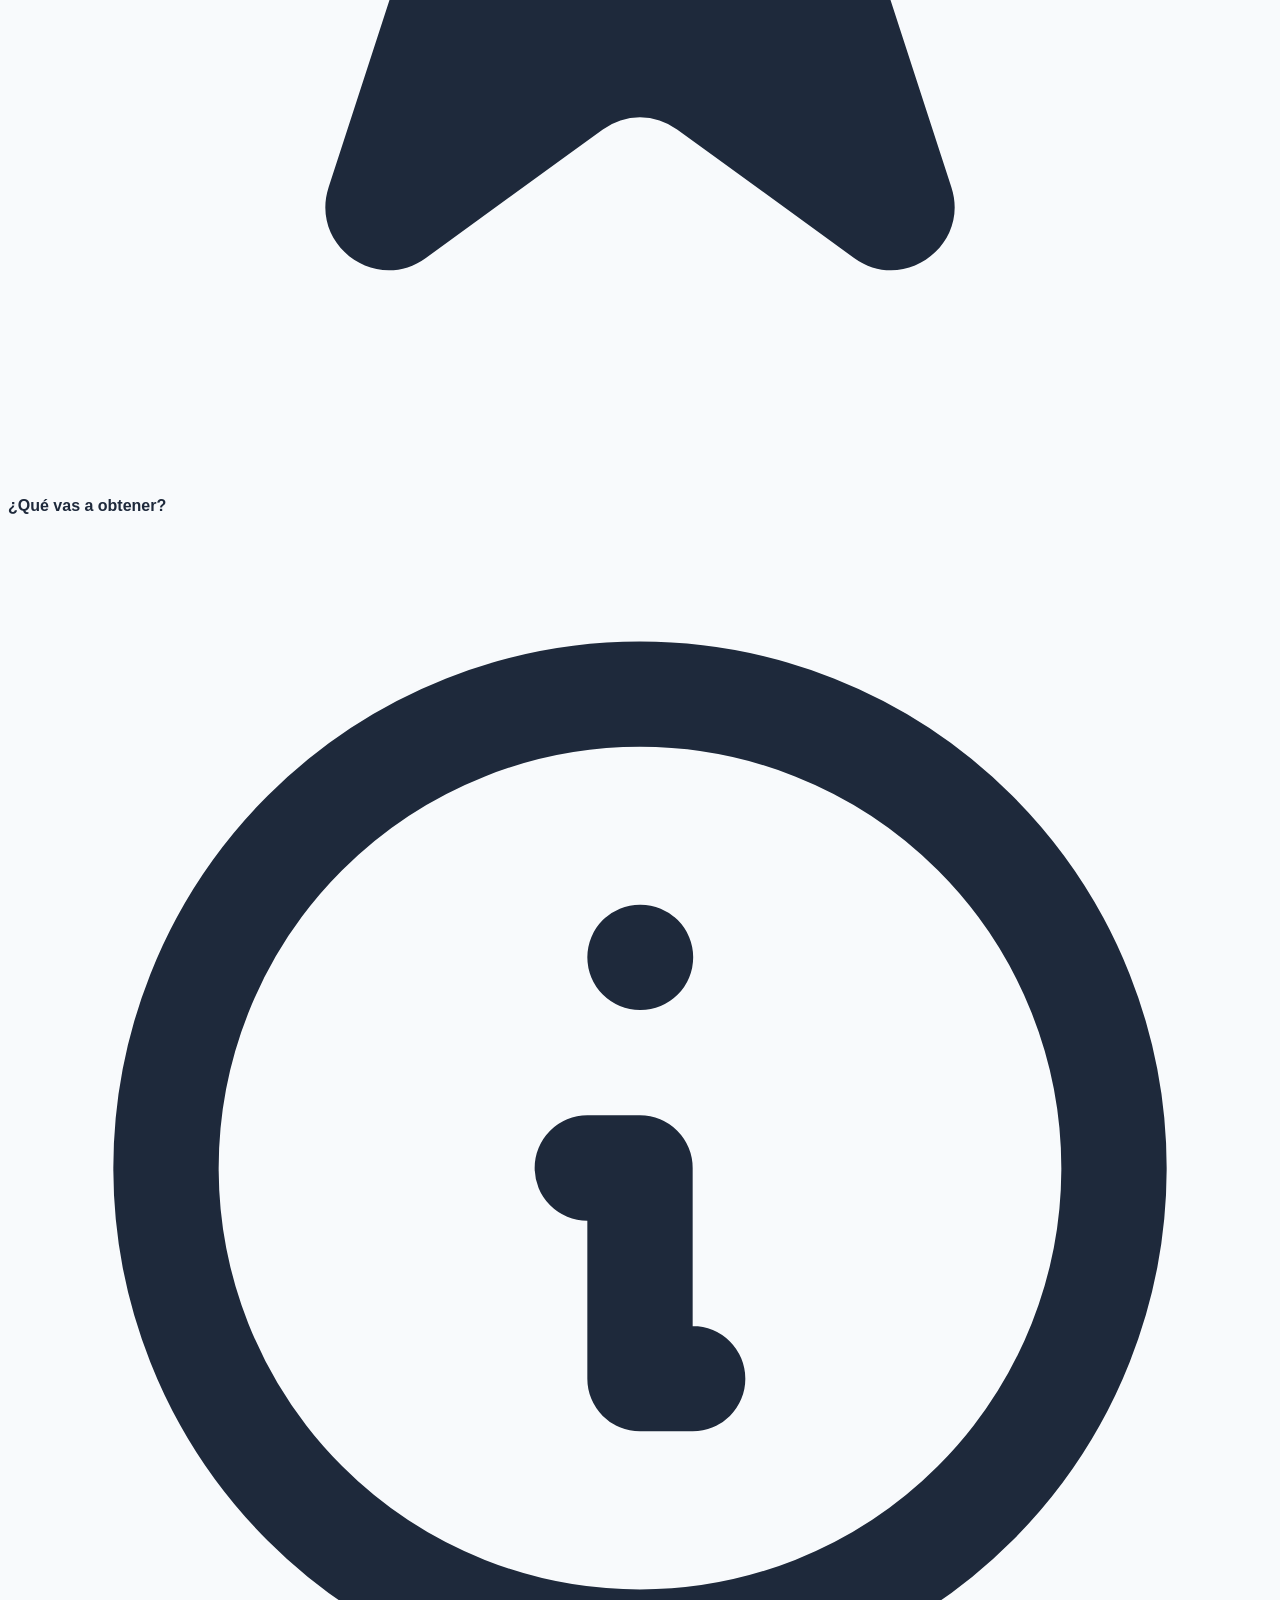
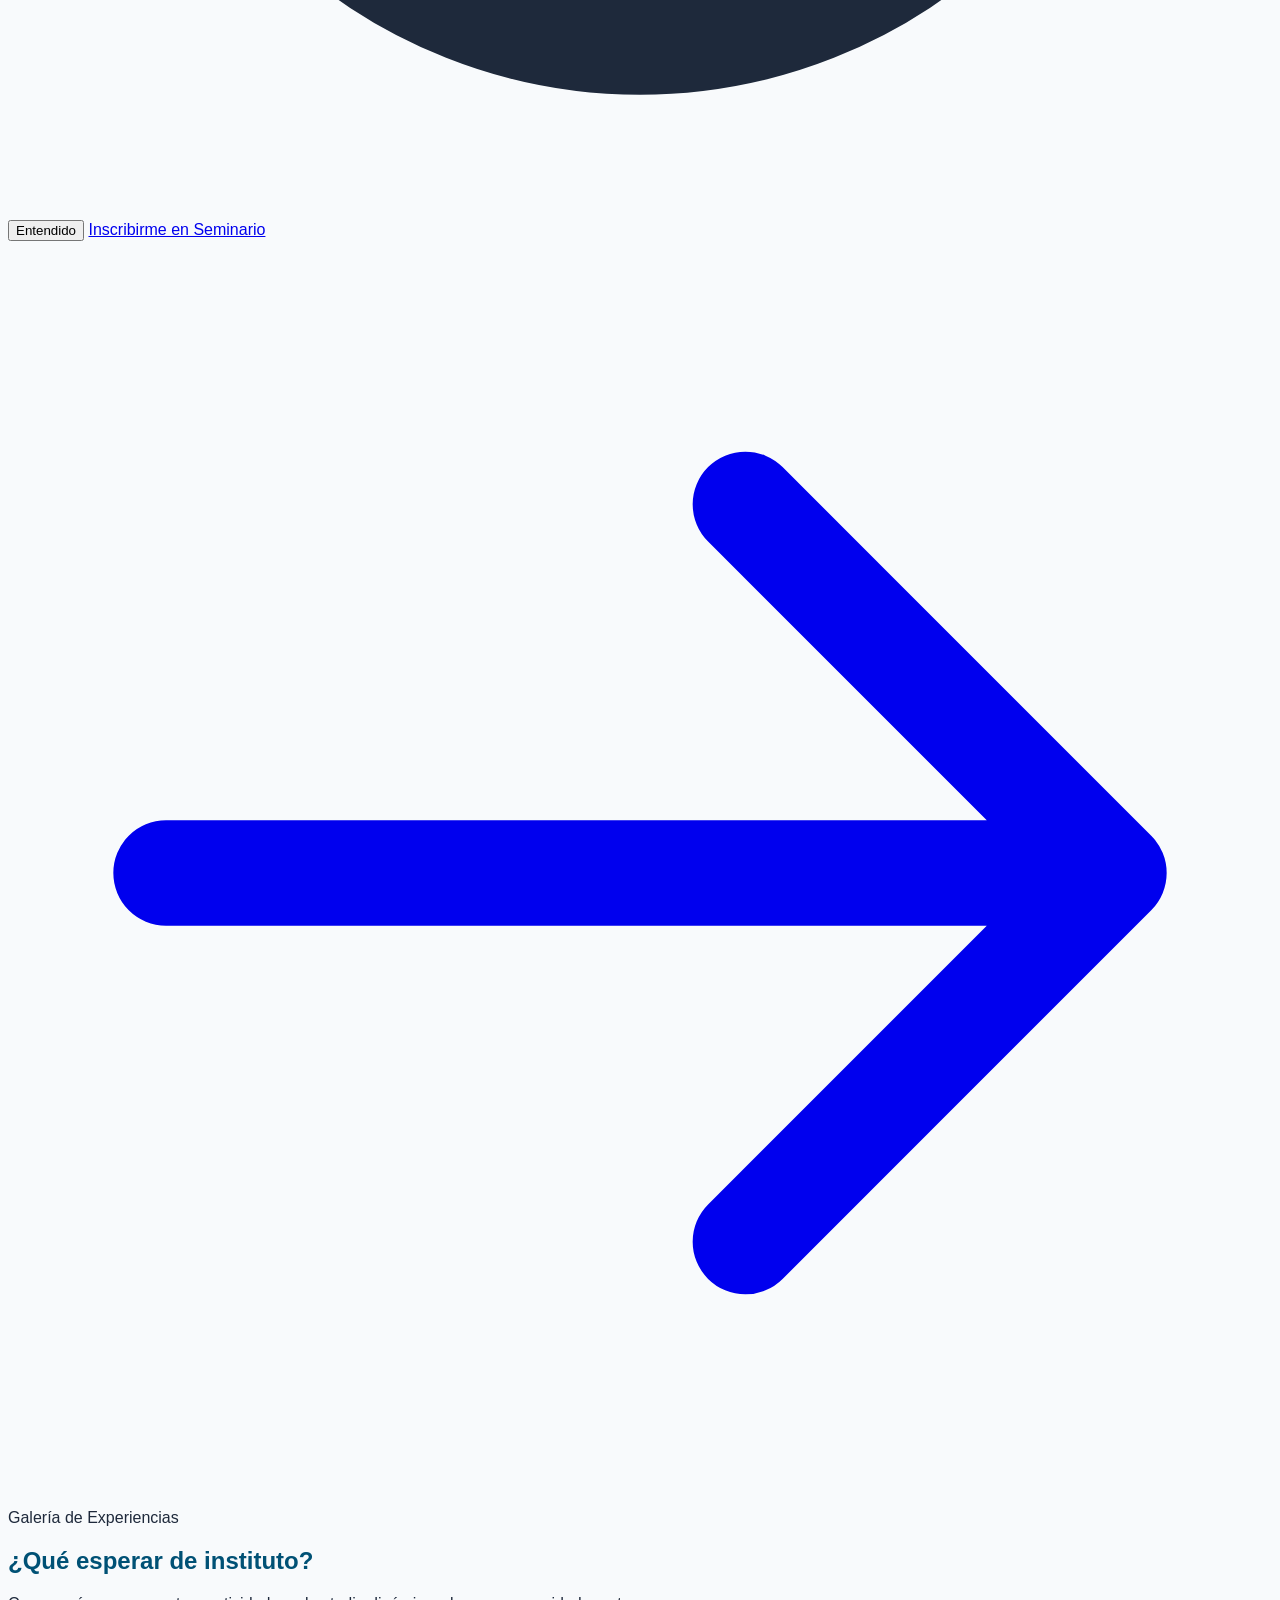
==== commit 48030c6c: "correccion instituto y forms de programas" ====
--- a/instituto.html
+++ b/instituto.html
@@ -316,6 +316,251 @@
     </div>
   </section>
 
+
+    <!-- 
+    ========================================================================
+    COMPONENTE: BENEFICIOS CLAVE
+    ========================================================================
+  -->
+ <!-- Main Section container -->
+  <section id="beneficios" class="py-12 px-4 max-w-7xl mx-auto">
+    <!-- Header -->
+    <div class="text-center mb-12">
+      <span class="inline-block px-3 py-1 mb-3 text-xs font-semibold text-brandBlue bg-blue-100 rounded-full uppercase tracking-wider">
+        Descubre el programa
+      </span>
+      <h2 class="text-3xl md:text-4xl font-extrabold text-brandBlue tracking-tight mb-3 secondary-font">
+        ¿En qué consiste Instituto?
+      </h2>
+      <p class="text-slate-600 max-w-xl mx-auto text-base">
+        Es mucho más que cursos: te ayudará a afrontar los desafios de la vida adulta, en un entorno de apoyo y crecimiento espiritual. 
+        Podrás descubrir lo que Dios quiere para ti en este momento de tu vida.
+      </p>
+    </div>
+
+    <!-- Grid de Cuatro Columnas de Beneficios -->
+    <div class="grid grid-cols-1 sm:grid-cols-2 lg:grid-cols-4 gap-6">
+      
+      <!-- Beneficio 1: Respuestas para tu vida -->
+      <div 
+        onclick="openBenefitModal(1)" 
+        role="button"
+        tabindex="0"
+        onkeydown="if(event.key === 'Enter' || event.key === ' ') openBenefitModal(1)"
+        class="group bg-white p-6 rounded-2xl border border-slate-200/80 shadow-sm hover:shadow-xl hover:-translate-y-1 transition-all-300 cursor-pointer flex flex-col justify-between relative overflow-hidden"
+      >
+        <div class="absolute top-0 right-0 w-24 h-24 -mr-6 -mt-6 bg-blue-50 rounded-full transition-transform group-hover:scale-150 group-hover:bg-blue-100/60 -z-0"></div>
+        
+        <div class="relative z-10">
+          <div class="w-12 h-12 bg-blue-100 text-brandBlue rounded-xl flex items-center justify-center mb-5 group-hover:scale-110 transition-transform">
+            <svg class="w-6 h-6" fill="none" stroke="currentColor" stroke-width="2" viewBox="0 0 24 24">
+              <path stroke-linecap="round" stroke-linejoin="round" d="M12 6.253v13m0-13C10.832 5.477 9.246 5 7.5 5S4.168 5.477 3 6.253v13C4.168 18.477 5.754 18 7.5 18s3.332.477 4.5 1.253m0-13C13.168 5.477 14.754 5 16.5 5c1.747 0 3.332.477 4.5 1.253v13C19.832 18.477 18.247 18 16.5 18c-1.746 0-3.332.477-4.5 1.253"/>
+            </svg>
+          </div>
+          <h3 class="text-xl font-bold text-brandBlue mb-2 secondary-font">Respuestas para tu vida</h3>
+          <p class="text-slate-600 text-sm leading-relaxed line-clamp-3 mb-4">
+            Aprende a conectar las escrituras con tus desafíos diarios. Estas en una edad donde tomaras descisiones importantes y  Seminario te ayudará a tomar las correctas y a fortalecer tu testimonio de Jesucristo.
+          </p>
+        </div>
+
+        <div class="relative z-10 pt-2 border-t border-slate-100 flex items-center text-sm font-semibold text-brandBlue group-hover:text-blue-700">
+          <span>Ver detalles</span>
+          <svg class="w-4 h-4 ml-1 transform group-hover:translate-x-1 transition-transform" fill="none" stroke="currentColor" stroke-width="2" viewBox="0 0 24 24">
+            <path stroke-linecap="round" stroke-linejoin="round" d="M9 5l7 7-7 7"/>
+          </svg>
+        </div>
+      </div>
+
+      <!-- Beneficio 2: Amistades eternas -->
+      <div 
+        onclick="openBenefitModal(2)" 
+        role="button"
+        tabindex="0"
+        onkeydown="if(event.key === 'Enter' || event.key === ' ') openBenefitModal(2)"
+        class="group bg-white p-6 rounded-2xl border border-slate-200/80 shadow-sm hover:shadow-xl hover:-translate-y-1 transition-all-300 cursor-pointer flex flex-col justify-between relative overflow-hidden"
+      >
+        <div class="absolute top-0 right-0 w-24 h-24 -mr-6 -mt-6 bg-amber-50 rounded-full transition-transform group-hover:scale-150 group-hover:bg-amber-100/60 -z-0"></div>
+        
+        <div class="relative z-10">
+          <div class="w-12 h-12 bg-amber-100 text-brandGold rounded-xl flex items-center justify-center mb-5 group-hover:scale-110 transition-transform">
+            <svg class="w-6 h-6" fill="none" stroke="currentColor" stroke-width="2" viewBox="0 0 24 24">
+              <path stroke-linecap="round" stroke-linejoin="round" d="M17 20h5v-2a3 3 0 00-5.356-1.857M17 20H7m10 0v-2c0-.656-.126-1.283-.356-1.857M7 20H2v-2a3 3 0 015.356-1.857M7 20v-2c0-.656.126-1.283.356-1.857m0 0a5.002 5.002 0 019.288 0M15 7a3 3 0 11-6 0 3 3 0 016 0zm6 3a2 2 0 11-4 0 2 2 0 014 0zM7 10a2 2 0 11-4 0 2 2 0 014 0z"/>
+            </svg>
+          </div>
+          <h3 class="text-xl font-bold text-brandBlue mb-2 secondary-font">Amistades eternas</h3>
+          <p class="text-slate-600 text-sm leading-relaxed line-clamp-3 mb-4">
+            Rodéate de jóvenes que viven tus valores y te respetan. Un entorno seguro donde puedes expresarte con libertad y crecer espiritualmente...
+          </p>
+        </div>
+
+        <div class="relative z-10 pt-2 border-t border-slate-100 flex items-center text-sm font-semibold text-brandBlue group-hover:text-blue-700">
+          <span>Ver detalles</span>
+          <svg class="w-4 h-4 ml-1 transform group-hover:translate-x-1 transition-transform" fill="none" stroke="currentColor" stroke-width="2" viewBox="0 0 24 24">
+            <path stroke-linecap="round" stroke-linejoin="round" d="M9 5l7 7-7 7"/>
+          </svg>
+        </div>
+      </div>
+
+      <!-- Beneficio 3: Preparación para tu futuro -->
+      <div 
+        onclick="openBenefitModal(3)" 
+        role="button"
+        tabindex="0"
+        onkeydown="if(event.key === 'Enter' || event.key === ' ') openBenefitModal(3)"
+        class="group bg-white p-6 rounded-2xl border border-slate-200/80 shadow-sm hover:shadow-xl hover:-translate-y-1 transition-all-300 cursor-pointer flex flex-col justify-between relative overflow-hidden"
+      >
+        <div class="absolute top-0 right-0 w-24 h-24 -mr-6 -mt-6 bg-emerald-50 rounded-full transition-transform group-hover:scale-150 group-hover:bg-emerald-100/60 -z-0"></div>
+        
+        <div class="relative z-10">
+          <div class="w-12 h-12 bg-emerald-100 text-emerald-700 rounded-xl flex items-center justify-center mb-5 group-hover:scale-110 transition-transform">
+            <svg class="w-6 h-6" fill="none" stroke="currentColor" stroke-width="2" viewBox="0 0 24 24">
+              <path stroke-linecap="round" stroke-linejoin="round" d="M9 12l2 2 4-4M7.835 4.697a3.42 3.42 0 001.946-.806 3.42 3.42 0 014.438 0 3.42 3.42 0 001.946.806 3.42 3.42 0 013.138 3.138 3.42 3.42 0 00.806 1.946 3.42 3.42 0 010 4.438 3.42 3.42 0 00-.806 1.946 3.42 3.42 0 01-3.138 3.138 3.42 3.42 0 00-1.946.806 3.42 3.42 0 01-4.438 0 3.42 3.42 0 00-1.946-.806 3.42 3.42 0 01-3.138-3.138 3.42 3.42 0 00-.806-1.946 3.42 3.42 0 010-4.438 3.42 3.42 0 00.806-1.946 3.42 3.42 0 013.138-3.138z"/>
+            </svg>
+          </div>
+          <h3 class="text-xl font-bold text-brandBlue mb-2 secondary-font">Preparación para tu futuro</h3>
+          <p class="text-slate-600 text-sm leading-relaxed line-clamp-3 mb-4">
+            Desarrolla una perspectiva más elevada de quién eres, lo que Dios quiere de ti ahora y en el futuro. Asistir a seminario te ayudará a entender la importancia...
+          </p>
+        </div>
+
+        <div class="relative z-10 pt-2 border-t border-slate-100 flex items-center text-sm font-semibold text-brandBlue group-hover:text-blue-700">
+          <span>Ver detalles</span>
+          <svg class="w-4 h-4 ml-1 transform group-hover:translate-x-1 transition-transform" fill="none" stroke="currentColor" stroke-width="2" viewBox="0 0 24 24">
+            <path stroke-linecap="round" stroke-linejoin="round" d="M9 5l7 7-7 7"/>
+          </svg>
+        </div>
+      </div>
+
+      <!-- Beneficio 4: Clases ajustadas a tus necesidades -->
+      <div 
+        onclick="openBenefitModal(4)" 
+        role="button"
+        tabindex="0"
+        onkeydown="if(event.key === 'Enter' || event.key === ' ') openBenefitModal(4)"
+        class="group bg-white p-6 rounded-2xl border border-slate-200/80 shadow-sm hover:shadow-xl hover:-translate-y-1 transition-all-300 cursor-pointer flex flex-col justify-between relative overflow-hidden"
+      >
+        <div class="absolute top-0 right-0 w-24 h-24 -mr-6 -mt-6 bg-purple-50 rounded-full transition-transform group-hover:scale-150 group-hover:bg-purple-100/60 -z-0"></div>
+        
+        <div class="relative z-10">
+          <div class="w-12 h-12 bg-purple-100 text-purple-700 rounded-xl flex items-center justify-center mb-5 group-hover:scale-110 transition-transform">
+            <svg class="w-6 h-6" fill="none" stroke="currentColor" stroke-width="2" viewBox="0 0 24 24">
+              <path stroke-linecap="round" stroke-linejoin="round" d="M12 8v4l3 3m6-3a9 9 0 11-18 0 9 9 0 0118 0z"/>
+            </svg>
+          </div>
+          <h3 class="text-xl font-bold text-brandBlue mb-2 secondary-font">Clases a tu ritmo</h3>
+          <p class="text-slate-600 text-sm leading-relaxed line-clamp-3 mb-4">
+            Contarás con clases de forma presencial como también online según se ajuste a tus horarios durante la semana...
+          </p>
+        </div>
+
+        <div class="relative z-10 pt-2 border-t border-slate-100 flex items-center text-sm font-semibold text-brandBlue group-hover:text-blue-700">
+          <span>Ver detalles</span>
+          <svg class="w-4 h-4 ml-1 transform group-hover:translate-x-1 transition-transform" fill="none" stroke="currentColor" stroke-width="2" viewBox="0 0 24 24">
+            <path stroke-linecap="round" stroke-linejoin="round" d="M9 5l7 7-7 7"/>
+          </svg>
+        </div>
+      </div>
+
+    </div>
+  </section>
+
+  <!-- MODAL STRUCTURE -->
+  <div 
+    id="benefitModal" 
+    class="fixed inset-0 z-50 hidden flex items-center justify-center p-4 bg-slate-900/60 backdrop-blur-sm transition-opacity duration-300"
+    aria-hidden="true"
+    onclick="handleBackdropClick(event)"
+  >
+    <!-- Modal Card Dialog -->
+    <div 
+      class="bg-white rounded-3xl shadow-2xl max-w-xl w-full max-h-[90vh] overflow-y-auto modal-animate relative border border-slate-100"
+      onclick="event.stopPropagation()"
+    >
+      <!-- Close Button -->
+      <button 
+        onclick="closeBenefitModal()" 
+        type="button"
+        class="absolute top-4 right-4 text-slate-400 hover:text-slate-700 bg-slate-100 hover:bg-slate-200 p-2 rounded-full transition-colors z-20 focus:outline-none focus:ring-2 focus:ring-brandBlue"
+        aria-label="Cerrar ventana"
+      >
+        <svg class="w-5 h-5" fill="none" stroke="currentColor" stroke-width="2.5" viewBox="0 0 24 24">
+          <path stroke-linecap="round" stroke-linejoin="round" d="M6 18L18 6M6 6l12 12"/>
+        </svg>
+      </button>
+
+      <!-- Modal Header Banner -->
+      <div id="modalHeaderBg" class="p-8 pb-6 bg-gradient-to-r from-blue-50 to-slate-50 border-b border-slate-100 rounded-t-3xl relative">
+        <div id="modalIconContainer" class="w-14 h-14 rounded-2xl flex items-center justify-center mb-4 shadow-sm">
+          <!-- Icon injected dynamically -->
+        </div>
+        <span id="modalCategory" class="text-xs font-bold uppercase tracking-wider text-slate-500 mb-1 block">
+          Beneficio de Seminario
+        </span>
+        <h3 id="modalTitle" class="text-2xl md:text-3xl font-extrabold text-brandBlue secondary-font">
+          <!-- Title injected dynamically -->
+        </h3>
+      </div>
+
+      <!-- Modal Content Body -->
+      <div class="p-8 space-y-6">
+        
+        <!-- Main Description -->
+        <div>
+          <h4 class="text-sm font-bold text-slate-400 uppercase tracking-wider mb-2">Visión general</h4>
+          <p id="modalDescription" class="text-slate-600 text-base leading-relaxed">
+            <!-- Full description injected dynamically -->
+          </p>
+        </div>
+
+        <!-- Key Highlights / Bullet points -->
+        <div class="bg-slate-50 p-5 rounded-2xl border border-slate-100">
+          <h4 class="text-sm font-bold text-brandBlue uppercase tracking-wider mb-3 flex items-center gap-2">
+            <svg class="w-4 h-4 text-brandGold" fill="currentColor" viewBox="0 0 20 20">
+              <path d="M9.049 2.927c.3-.921 1.603-.921 1.902 0l1.07 3.292a1 1 0 00.95.69h3.462c.969 0 1.371 1.24.588 1.81l-2.8 2.034a1 1 0 00-.364 1.118l1.07 3.292c.3.921-.755 1.688-1.54 1.118l-2.8-2.034a1 1 0 00-1.175 0l-2.8 2.034c-.784.57-1.838-.197-1.539-1.118l1.07-3.292a1 1 0 00-.364-1.118L2.98 8.72c-.783-.57-.38-1.81.588-1.81h3.461a1 1 0 00.951-.69l1.07-3.292z"/>
+            </svg>
+            ¿Qué vas a obtener?
+          </h4>
+          <ul id="modalHighlights" class="space-y-2 text-sm text-slate-700">
+            <!-- Dynamic highlights injected here -->
+          </ul>
+        </div>
+
+        <!-- Extra details note -->
+        <div class="p-4 bg-blue-50/70 rounded-xl border border-blue-100 flex items-start gap-3">
+          <svg class="w-5 h-5 text-brandBlue mt-0.5 shrink-0" fill="none" stroke="currentColor" stroke-width="2" viewBox="0 0 24 24">
+            <path stroke-linecap="round" stroke-linejoin="round" d="M13 16h-1v-4h-1m1-4h.01M21 12a9 9 0 11-18 0 9 9 0 0118 0z"/>
+          </svg>
+          <p id="modalTip" class="text-xs text-slate-600 leading-normal">
+            <!-- Dynamic advice text -->
+          </p>
+        </div>
+
+        <!-- Actions footer inside modal -->
+        <div class="pt-4 flex flex-col sm:flex-row gap-3 justify-end">
+          <button 
+            onclick="closeBenefitModal()" 
+            type="button"
+            class="w-full sm:w-auto px-6 py-3 bg-slate-100 hover:bg-slate-200 text-slate-700 font-semibold rounded-xl transition-colors text-center text-sm"
+          >
+            Entendido
+          </button>
+          <a 
+            href="#inscripcion" 
+            onclick="closeBenefitModal()"
+            class="w-full sm:w-auto px-6 py-3 bg-brandBlue hover:bg-brandBlueDark text-white font-semibold rounded-xl shadow-md transition-all text-center text-sm flex items-center justify-center gap-2"
+          >
+            <span>Inscribirme en Seminario</span>
+            <svg class="w-4 h-4" fill="none" stroke="currentColor" stroke-width="2" viewBox="0 0 24 24">
+              <path stroke-linecap="round" stroke-linejoin="round" d="M14 5l7 7m0 0l-7 7m7-7H3"/>
+            </svg>
+          </a>
+        </div>
+
+      </div>
+    </div>
+  </div>
+
+
   <!-- 
     ========================================================================
     COMPONENTE: CARRUSEL DE IMÁGENES (SEGUNDO EN LA LISTA)
@@ -403,61 +648,7 @@
     </div>
   </section>
 
-  <!-- 
-    ========================================================================
-    COMPONENTE: BENEFICIOS CLAVE
-    ========================================================================
-  -->
-  <section id="beneficios" class="py-16 px-4 max-w-7xl mx-auto">
-    <div class="text-center mb-12">
-      <h2 class="text-3xl font-extrabold text-brandBlue tracking-tight mb-3 secondary-font">¿Qué obtienes de Instituto?</h2>
-      <p class="text-slate-600 max-w-xl mx-auto">Mucho más que una lección, una base firme para el resto de tu vida adulta y profesional.</p>
-    </div>
-
-    <!-- Grid de Tres Columnas de Beneficios -->
-    <div class="grid grid-cols-1 md:grid-cols-3 gap-8">
-      
-      <!-- Beneficio 1 -->
-      <div class="bg-white p-6 rounded-2xl border border-slate-100 shadow-md hover:shadow-xl transition-all-300">
-        <div class="w-12 h-12 bg-blue-100 text-brandBlue rounded-xl flex items-center justify-center mb-5">
-          <svg class="w-6 h-6" fill="none" stroke="currentColor" stroke-width="2" viewBox="0 0 24 24">
-            <path stroke-linecap="round" stroke-linejoin="round" d="M12 6.253v13m0-13C10.832 5.477 9.246 5 7.5 5S4.168 5.477 3 6.253v13C4.168 18.477 5.754 18 7.5 18s3.332.477 4.5 1.253m0-13C13.168 5.477 14.754 5 16.5 5c1.747 0 3.332.477 4.5 1.253v13C19.832 18.477 18.247 18 16.5 18c-1.746 0-3.332.477-4.5 1.253"/>
-          </svg>
-        </div>
-        <h3 class="text-xl font-bold text-brandBlue mb-2">Dominio de las Escrituras</h3>
-        <p class="text-slate-600 text-sm leading-relaxed">
-          Encuentra respuestas a preguntas profundas y aprende a usar principios eternos para tomar decisiones críticas del día a día de forma segura.
-        </p>
-      </div>
-
-      <!-- Beneficio 2 -->
-      <div class="bg-white p-6 rounded-2xl border border-slate-100 shadow-md hover:shadow-xl transition-all-300">
-        <div class="w-12 h-12 bg-amber-100 text-brandGold rounded-xl flex items-center justify-center mb-5">
-          <svg class="w-6 h-6" fill="none" stroke="currentColor" stroke-width="2" viewBox="0 0 24 24">
-            <path stroke-linecap="round" stroke-linejoin="round" d="M17 20h5v-2a3 3 0 00-5.356-1.857M17 20H7m10 0v-2c0-.656-.126-1.283-.356-1.857M7 20H2v-2a3 3 0 015.356-1.857M7 20v-2c0-.656.126-1.283.356-1.857m0 0a5.002 5.002 0 019.288 0M15 7a3 3 0 11-6 0 3 3 0 016 0zm6 3a2 2 0 11-4 0 2 2 0 014 0zM7 10a2 2 0 11-4 0 2 2 0 014 0z"/>
-          </svg>
-        </div>
-        <h3 class="text-xl font-bold text-brandBlue mb-2">Comunidad Segura</h3>
-        <p class="text-slate-600 text-sm leading-relaxed">
-          Construye relaciones saludables con jóvenes de tu edad que comparten tu fe y tus principios espirituales en un espacio sin juzgar.
-        </p>
-      </div>
-
-      <!-- Beneficio 3 -->
-      <div class="bg-white p-6 rounded-2xl border border-slate-100 shadow-md hover:shadow-xl transition-all-300">
-        <div class="w-12 h-12 bg-emerald-100 text-emerald-700 rounded-xl flex items-center justify-center mb-5">
-          <svg class="w-6 h-6" fill="none" stroke="currentColor" stroke-width="2" viewBox="0 0 24 24">
-            <path stroke-linecap="round" stroke-linejoin="round" d="M9 12l2 2 4-4M7.835 4.697a3.42 3.42 0 001.946-.806 3.42 3.42 0 014.438 0 3.42 3.42 0 001.946.806 3.42 3.42 0 013.138 3.138 3.42 3.42 0 00.806 1.946 3.42 3.42 0 010 4.438 3.42 3.42 0 00-.806 1.946 3.42 3.42 0 01-3.138 3.138 3.42 3.42 0 00-1.946.806 3.42 3.42 0 01-4.438 0 3.42 3.42 0 00-1.946-.806 3.42 3.42 0 01-3.138-3.138 3.42 3.42 0 00-.806-1.946 3.42 3.42 0 010-4.438 3.42 3.42 0 00.806-1.946 3.42 3.42 0 013.138-3.138z"/>
-          </svg>
-        </div>
-        <h3 class="text-xl font-bold text-brandBlue mb-2">Desarrollo Personal</h3>
-        <p class="text-slate-600 text-sm leading-relaxed">
-          Gana disciplina, habilidades para hablar en público, análisis crítico y la habilidad para guiar y enseñar a otros en cualquier entorno.
-        </p>
-      </div>
-
-    </div>
-  </section>
+
 
   <!-- 
     ========================================================================
@@ -625,7 +816,7 @@
           <h3 class="text-lg font-bold text-brandBlue border-b border-slate-100 pb-2 mb-4">Ubicación y Contacto</h3>
           <div class="grid grid-cols-1 sm:grid-cols-2 gap-4">
             <div>
-              <label for="estaca-barrio" class="block text-xs font-semibold text-slate-600 uppercase mb-1">Estaca y Barrio (si aplica)</label>
+              <label for="estaca-barrio" class="block text-xs font-semibold text-slate-600 uppercase mb-1">Ciudad y Barrio (si aplica)</label>
               <input 
                 type="text" 
                 id="estaca-barrio" 
